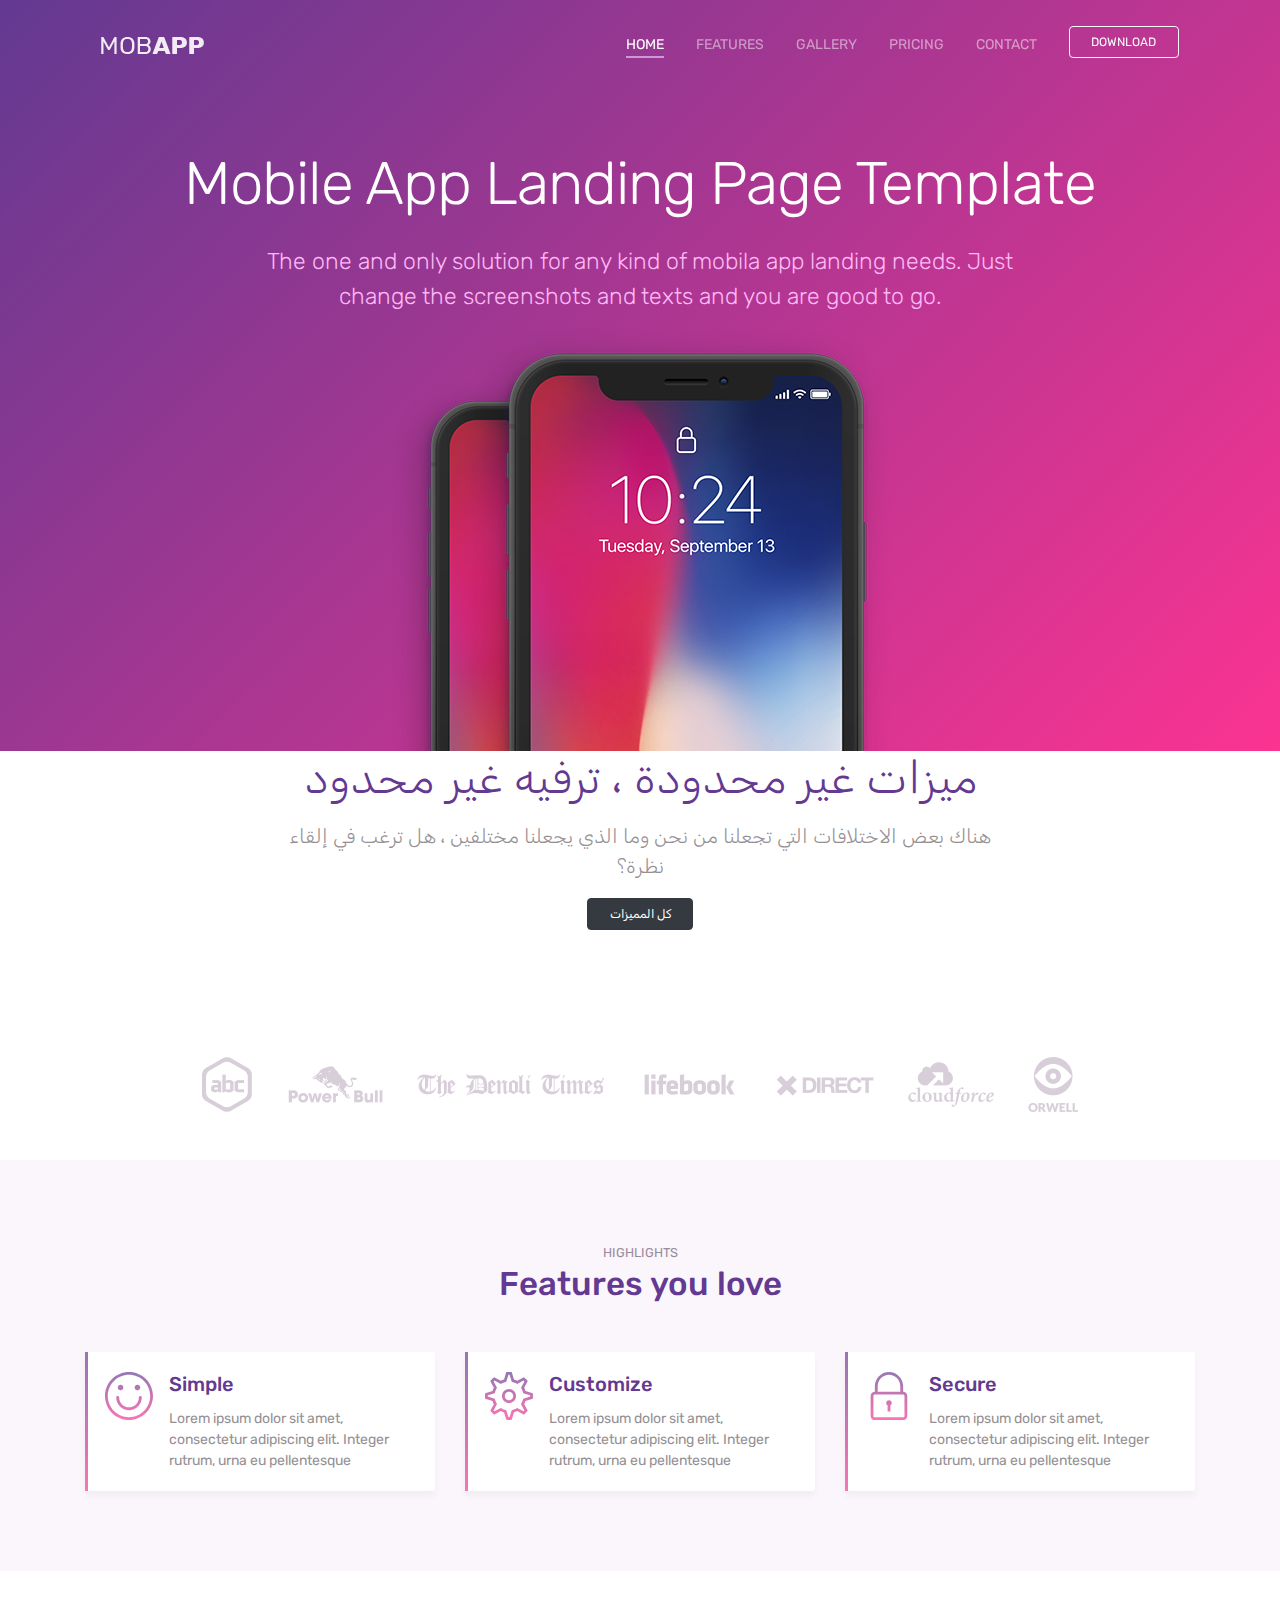
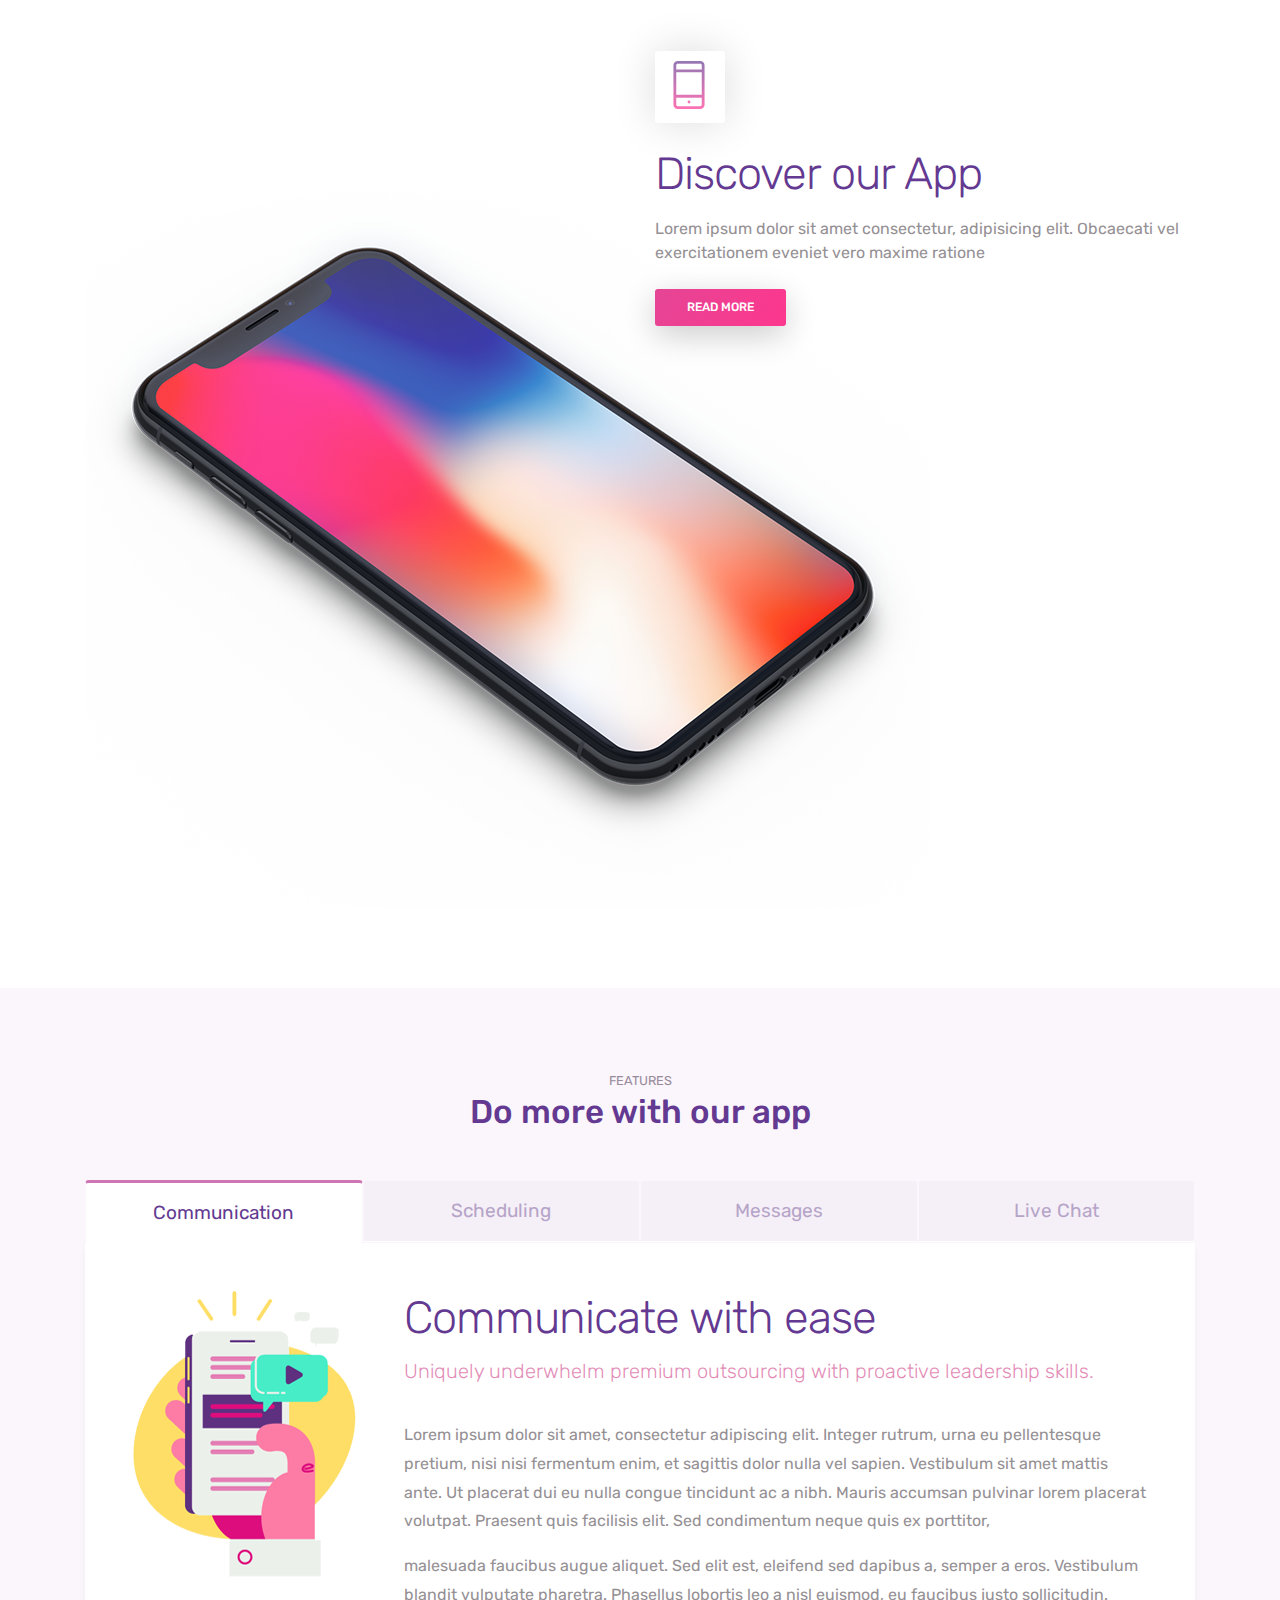
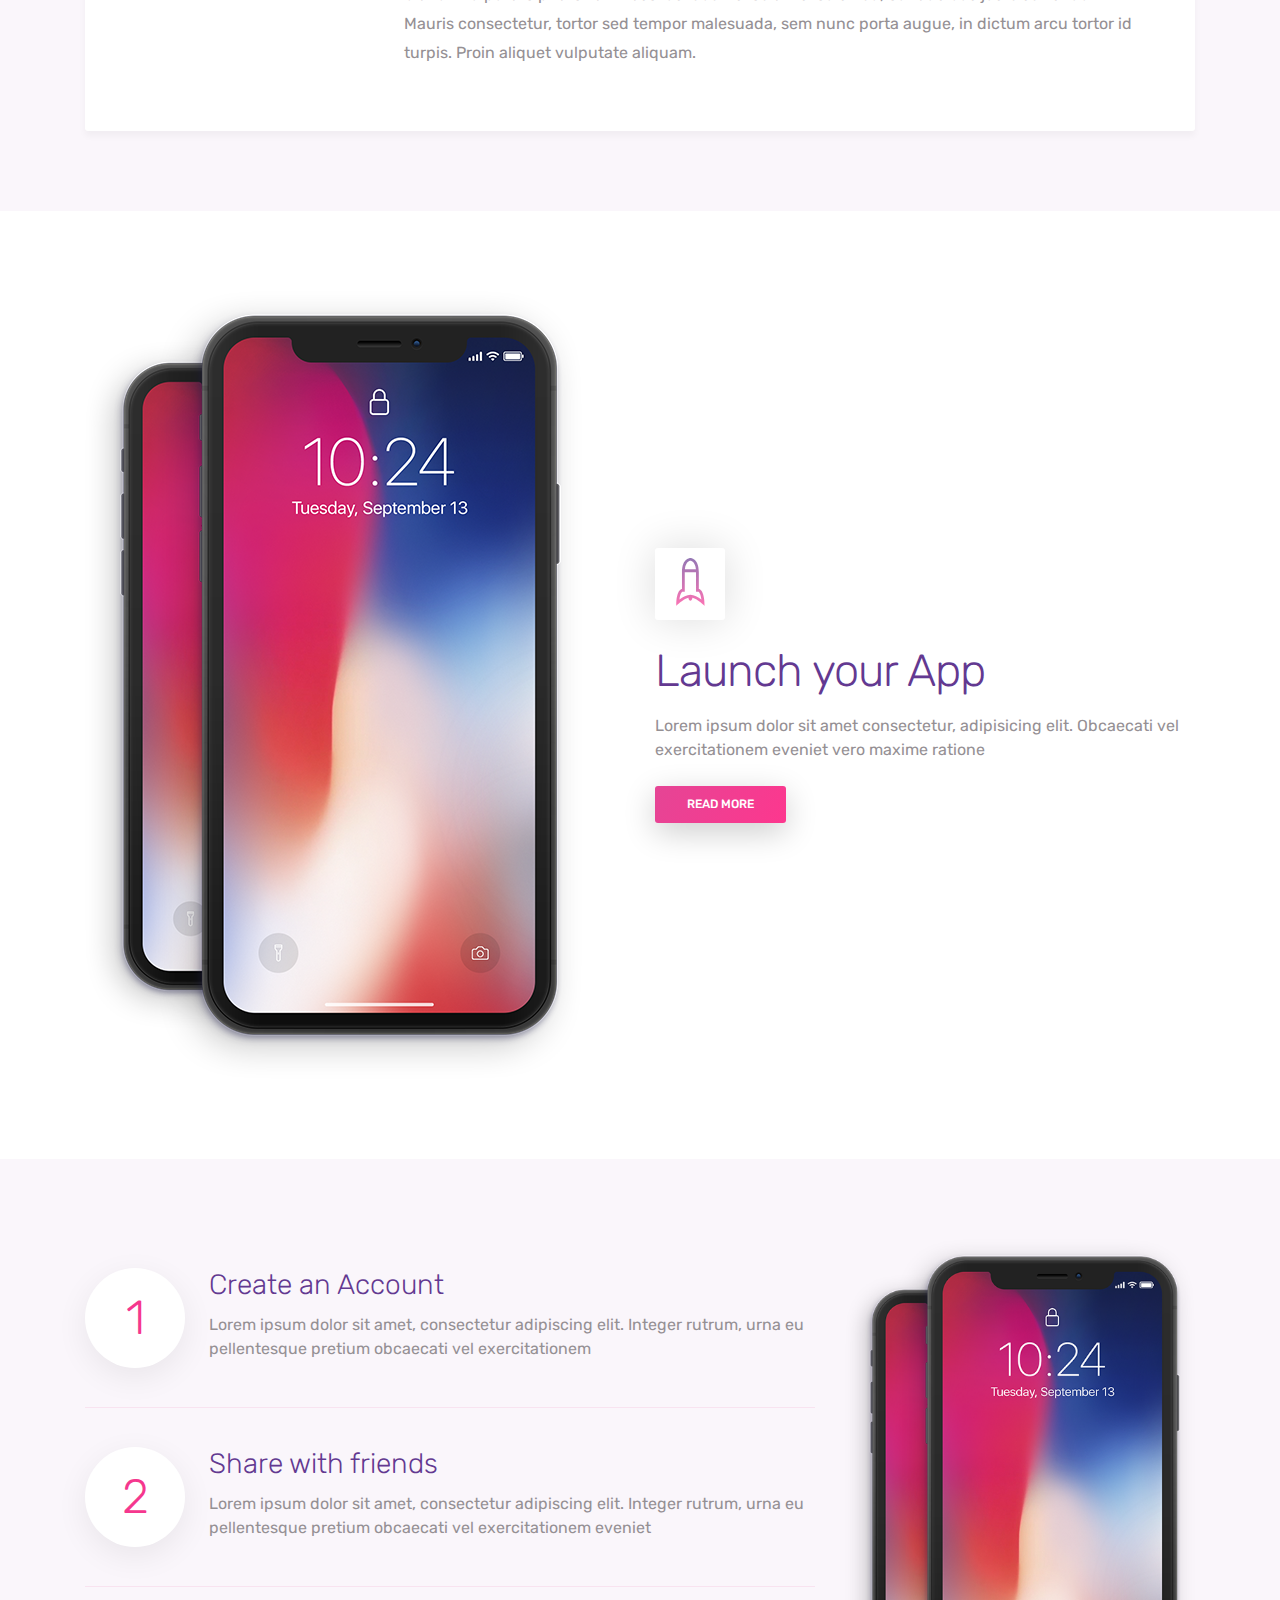
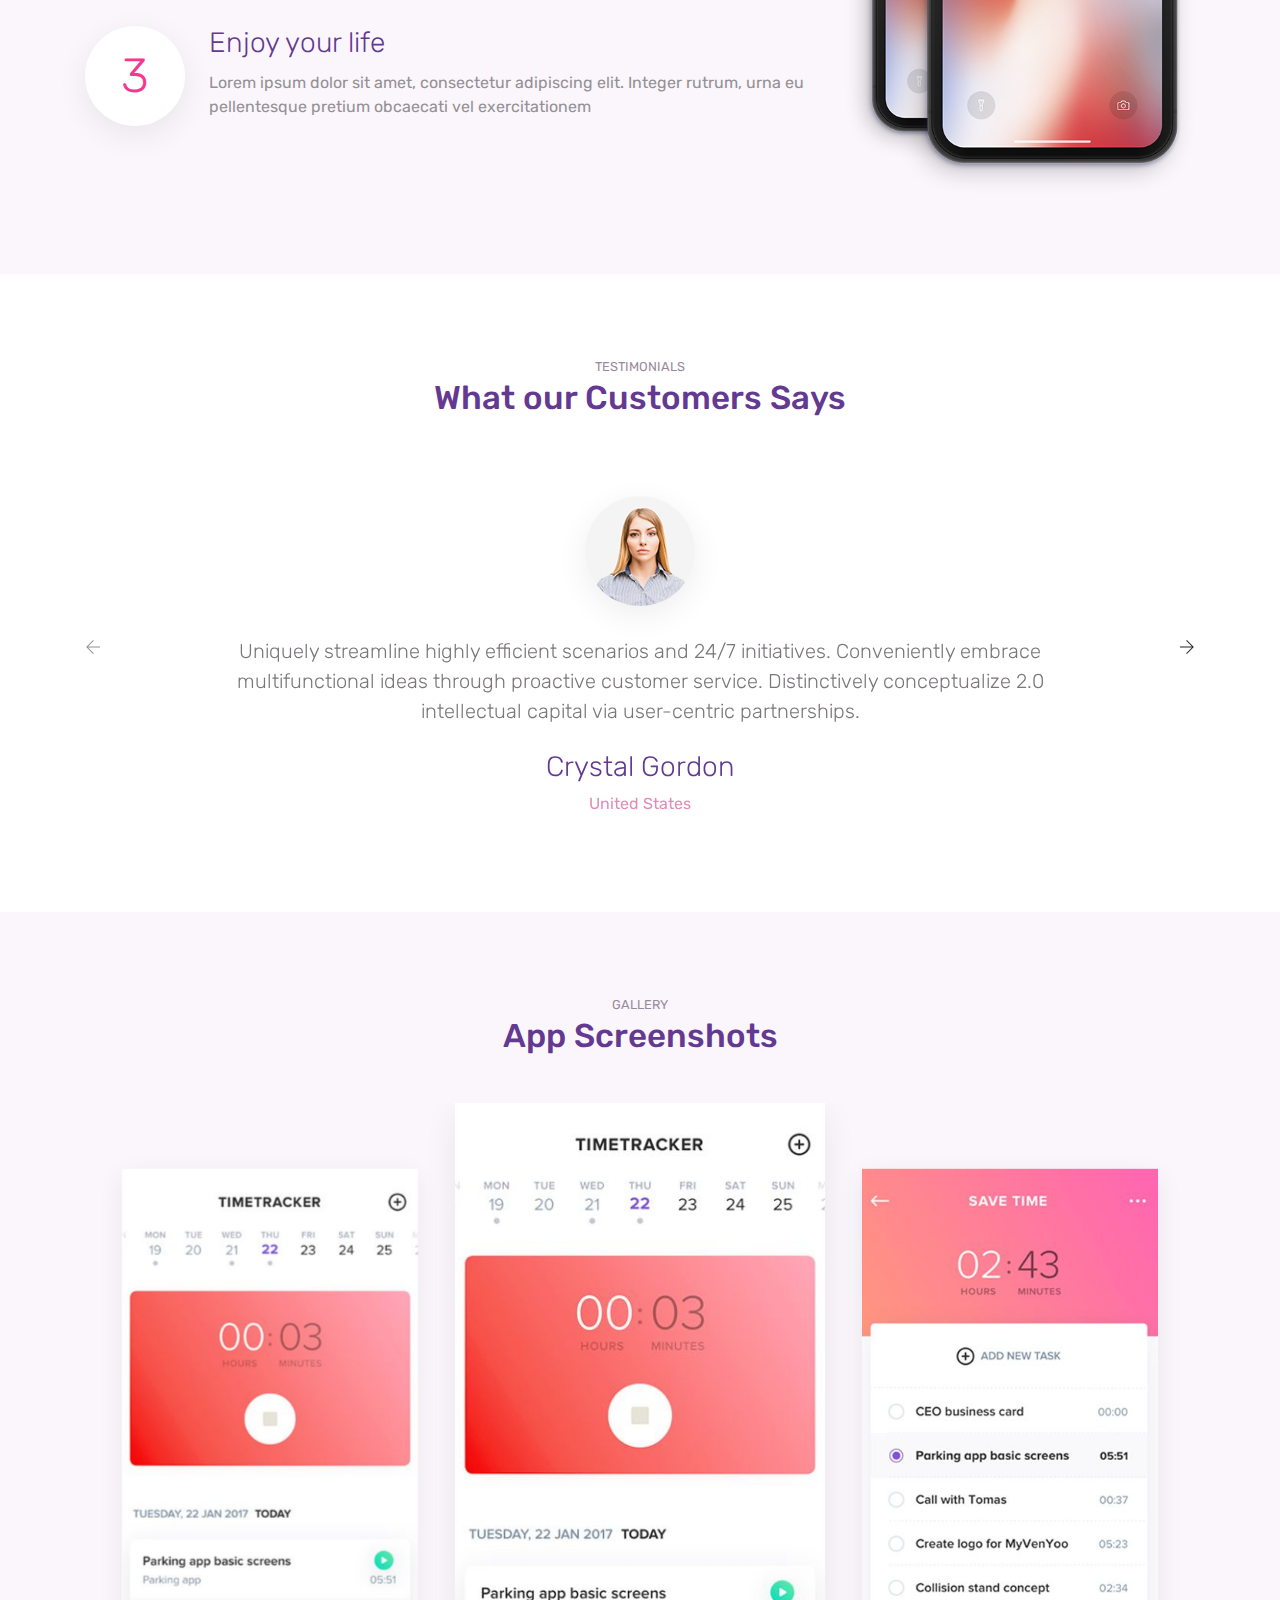
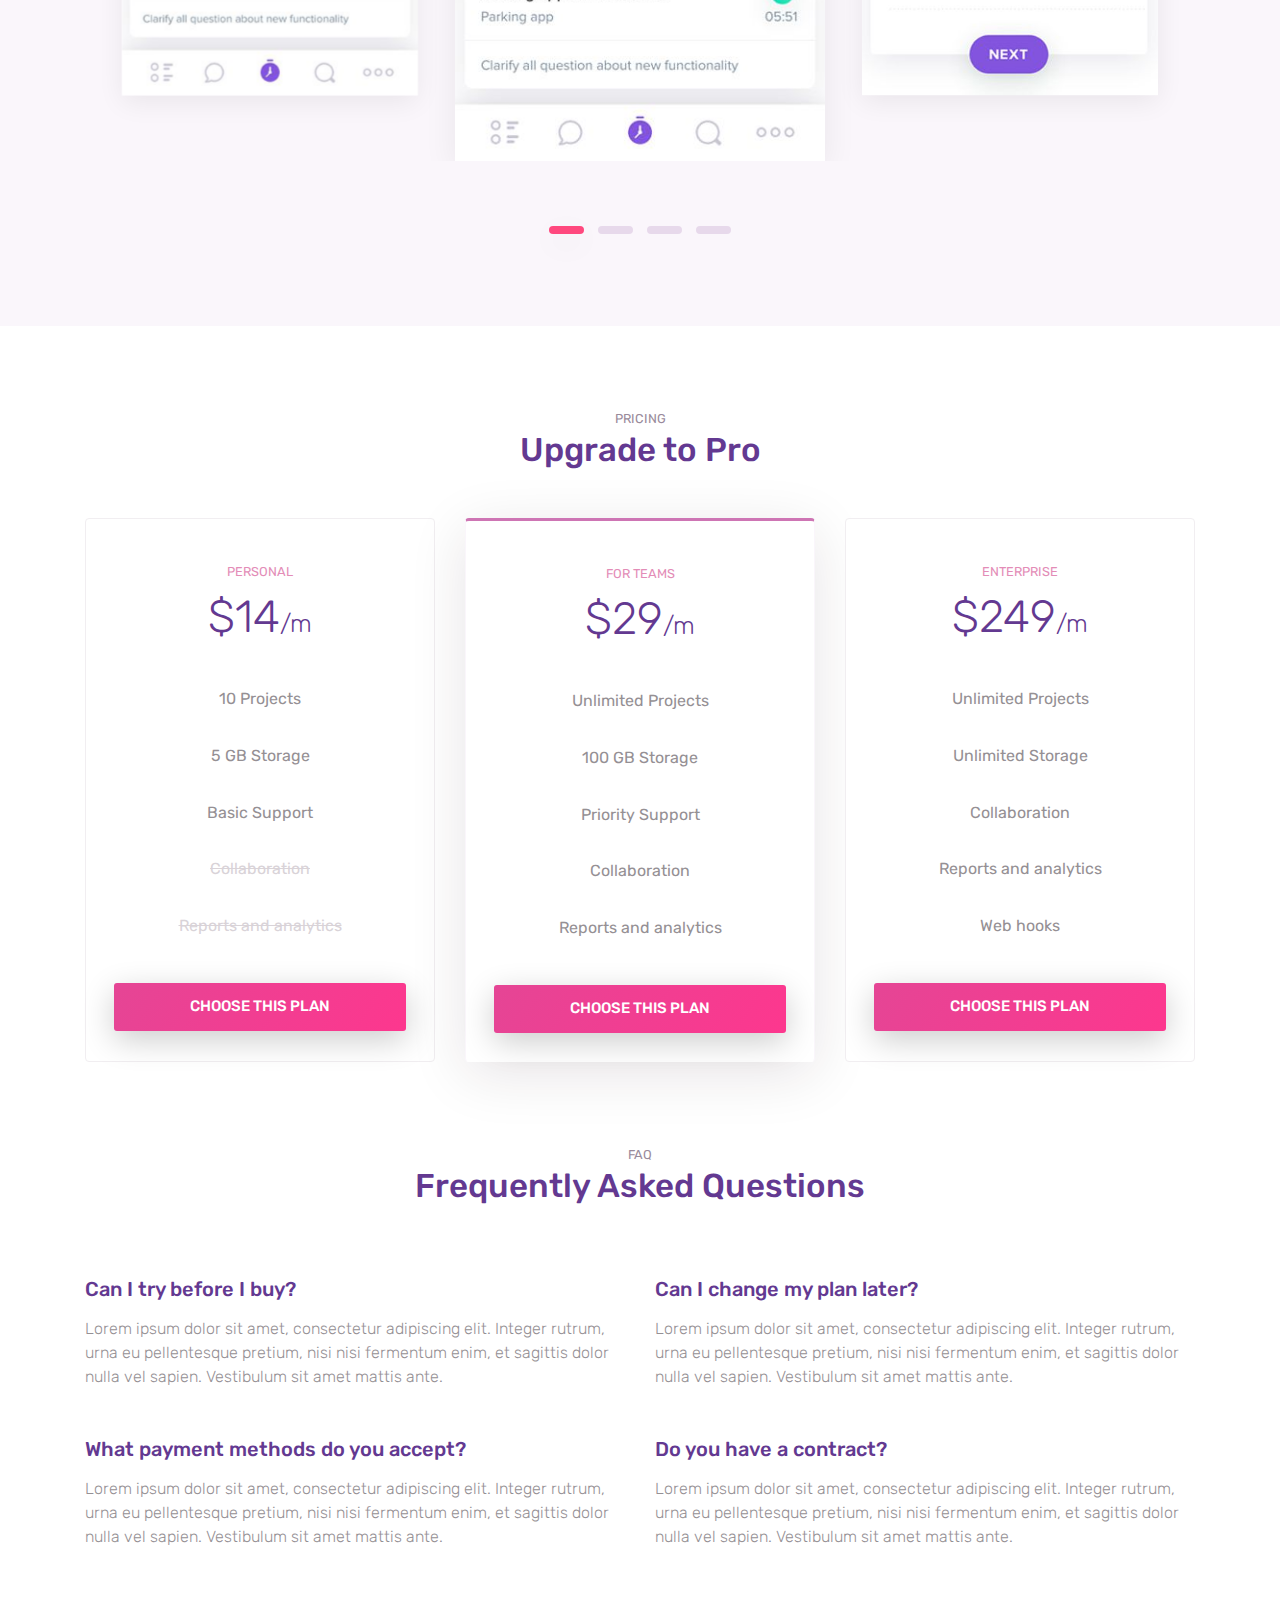
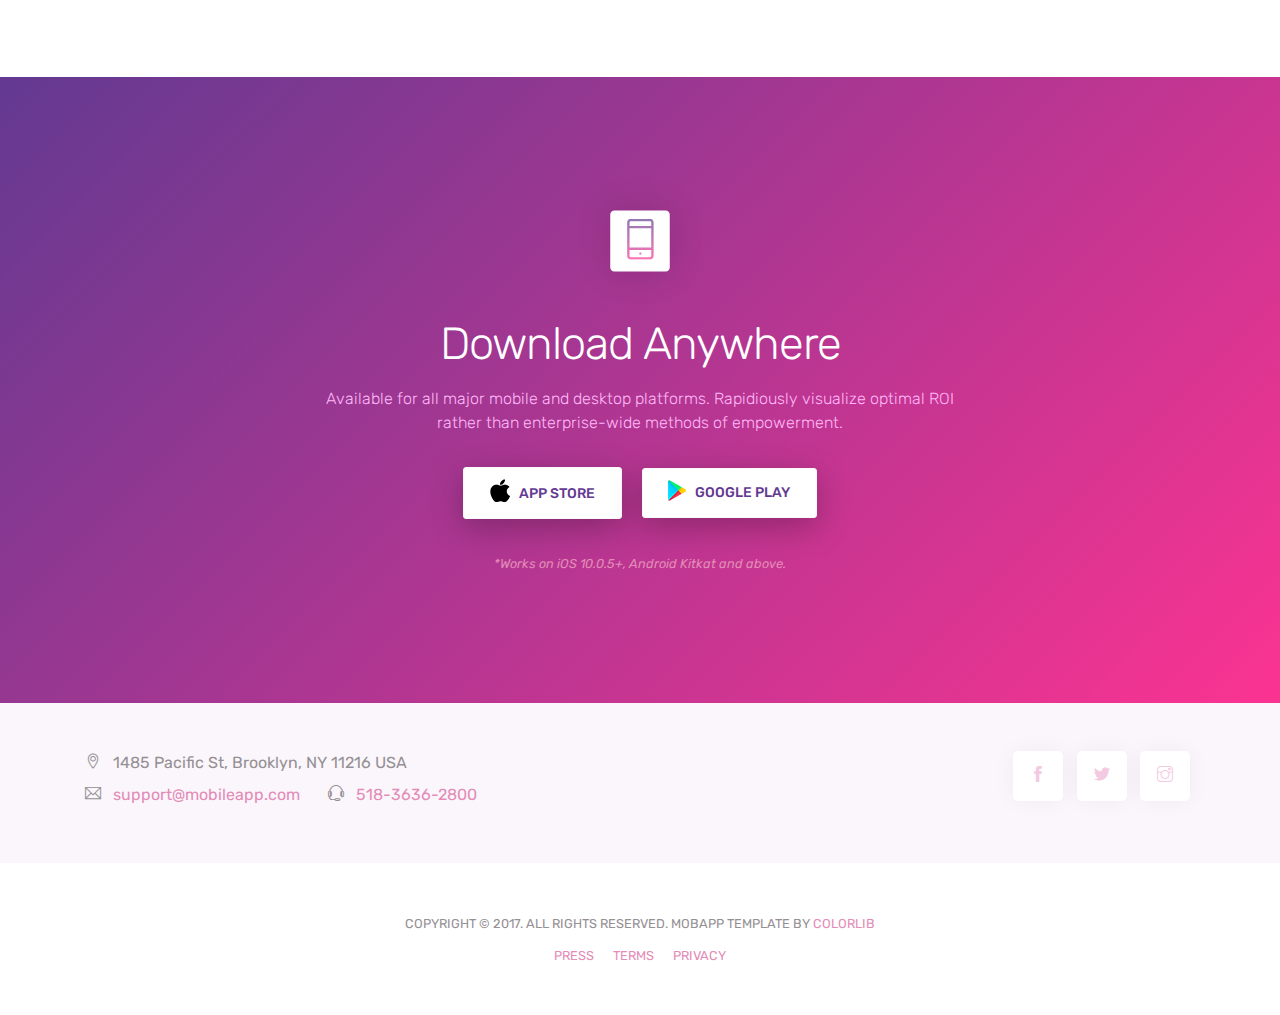
==== index.html @ 87c14230 "bnn" ====
<!doctype html>
<html lang="en">
<!--

Page    : index / feedback.html
Version : 1.0
Author  : Colorlib
URI     : https://colorlib.com

 -->

<head>
    <title>feedback.html</title>
    <!-- Required meta tags -->
    <meta charset="utf-8">
    <meta name="viewport" content="width=device-width, initial-scale=1, shrink-to-fit=no">
    <meta name="description" content="Mobland - Mobile App Landing Page Template">
    <meta name="keywords" content="HTML5, bootstrap, mobile, app, landing, ios, android, responsive">

    <!-- Font -->
    <link rel="dns-prefetch" href="//fonts.googleapis.com">
    <link href="https://fonts.googleapis.com/css?family=Rubik:300,400,500" rel="stylesheet">

    <!-- Bootstrap CSS -->
    <link rel="stylesheet" href="css/bootstrap.min.css">
    <!-- Themify Icons -->
    <link rel="stylesheet" href="css/themify-icons.css">
    <!-- Owl carousel -->
    <link rel="stylesheet" href="css/owl.carousel.min.css">
    <!-- Main css -->
    <link href="css/style.css" rel="stylesheet">
</head>

<body data-spy="scroll" data-target="#navbar" data-offset="30">

    <!-- Nav Menu -->

    <div class="nav-menu fixed-top">
        <div class="container">
            <div class="row">
                <div class="col-md-12">
                    <nav class="navbar navbar-dark navbar-expand-lg">
                        <a class="navbar-brand" href="index.html"><img src="images/logo.png" class="img-fluid" alt="logo"></a> <button class="navbar-toggler" type="button" data-toggle="collapse" data-target="#navbar" aria-controls="navbar" aria-expanded="false" aria-label="Toggle navigation"> <span class="navbar-toggler-icon"></span> </button>
                        <div class="collapse navbar-collapse" id="navbar">
                            <ul class="navbar-nav ml-auto">
                                <li class="nav-item"> <a class="nav-link active" href="#home">HOME <span class="sr-only">(current)</span></a> </li>
                                <li class="nav-item"> <a class="nav-link" href="#features">FEATURES</a> </li>
                                <li class="nav-item"> <a class="nav-link" href="#gallery">GALLERY</a> </li>
                                <li class="nav-item"> <a class="nav-link" href="#pricing">PRICING</a> </li>
                                <li class="nav-item"> <a class="nav-link" href="#contact">CONTACT</a> </li>
                                <li class="nav-item"><a href="#" class="btn btn-outline-light my-3 my-sm-0 ml-lg-3">Download</a></li>
                            </ul>
                        </div>
                    </nav>
                </div>
            </div>
        </div>
    </div>


    <header class="bg-gradient" id="home">
        <div class="container mt-5">
            <h1>Mobile App Landing Page Template</h1>
            <p class="tagline">The one and only solution for any kind of mobila app landing needs. Just change the screenshots and texts and you are good to go. </p>
        </div>
        <div class="img-holder mt-3"><img src="images/iphonex.png" alt="phone" class="img-fluid"></div>
    </header>
<section class="lead mb-5" id='features'>
<div class="container">
<div class="row justify-content-center">
<div class="col-md-12 col-lg-8">
<div class="section-title text-center">
<h2>ميزات غير محدودة ، ترفيه غير محدود</h2>
<p>هناك بعض الاختلافات التي تجعلنا من نحن وما الذي يجعلنا مختلفين ، هل ترغب في إلقاء نظرة؟</p>
<a href="ozellikler/indexx.html" class="btn btn-dark btn-xl js-scroll-trigger">كل المميزات</a><br><br>
</div>
</div>
</div>
<div class="row justify-content-center">
<div class="col-xl-10 col-lg-12">
<div class="feature-carousel owl-carousel">
<div class="single-feature-inner text-center">
<div class="feature-icon"><img src="aero-indir/aero_dosyalar/img/icons/project-management.svg" class="svg" alt=""></div>
<h5>سرعة</h5>
<p>يوفر وات نيمو مستوى عالٍ من الأداء منذ البداية الأولى.</p>
</div>
<div class="single-feature-inner text-center">
<div class="feature-icon"><img src="aero-indir/aero_dosyalar/img/icons/solution.svg" class="svg" alt=""></div>
<h5>التصميم</h5>
<p>يحتوي وات نيمو على تصميم مادي وعشرات من الثيمات المدهشة والتصاميم الإبداعية وأنماط الرموز التعبيرية المختلفة وأسلوب الفقاعة وأسلوب التجزئة وتغير الخطوط .</p>
</div>
<div class="single-feature-inner text-center">
<div class="feature-icon"><img src="aero-indir/aero_dosyalar/img/icons/planning.svg" class="svg" alt=""></div>
<h5>الخصوصية</h5>
<p>وات نيمو لا تخزن أي بيانات شخصية على الخادم الخاص بنا. محمية البيانات الخاصة بك دائما تحت الأمن واتساب .</p>
</div>
<div class="single-feature-inner text-center">
<div class="feature-icon"><img src="aero-indir/aero_dosyalar/img/icons/goal.svg" class="svg" alt=""></div>
 <h5>المساعدة</h5>
<p>في وات نيمو تتوفر حسابات خاصة بنا للتواصل معنا للحصول على مساعدة عن حدوث اي خلل يحصل لك</p>
</div>
</div>
</div>
</div>
</div>
</section>
    <div class="client-logos my-5">
        <div class="container text-center">
            <img src="images/client-logos.png" alt="client logos" class="img-fluid">
        </div>
    </div>

    <div class="section light-bg" id="features">


        <div class="container">

            <div class="section-title">
                <small>HIGHLIGHTS</small>
                <h3>Features you love</h3>
            </div>


            <div class="row">
                <div class="col-12 col-lg-4">
                    <div class="card features">
                        <div class="card-body">
                            <div class="media">
                                <span class="ti-face-smile gradient-fill ti-3x mr-3"></span>
                                <div class="media-body">
                                    <h4 class="card-title">Simple</h4>
                                    <p class="card-text">Lorem ipsum dolor sit amet, consectetur adipiscing elit. Integer rutrum, urna eu pellentesque </p>
                                </div>
                            </div>
                        </div>
                    </div>
                </div>
                <div class="col-12 col-lg-4">
                    <div class="card features">
                        <div class="card-body">
                            <div class="media">
                                <span class="ti-settings gradient-fill ti-3x mr-3"></span>
                                <div class="media-body">
                                    <h4 class="card-title">Customize</h4>
                                    <p class="card-text">Lorem ipsum dolor sit amet, consectetur adipiscing elit. Integer rutrum, urna eu pellentesque </p>
                                </div>
                            </div>
                        </div>
                    </div>
                </div>
                <div class="col-12 col-lg-4">
                    <div class="card features">
                        <div class="card-body">
                            <div class="media">
                                <span class="ti-lock gradient-fill ti-3x mr-3"></span>
                                <div class="media-body">
                                    <h4 class="card-title">Secure</h4>
                                    <p class="card-text">Lorem ipsum dolor sit amet, consectetur adipiscing elit. Integer rutrum, urna eu pellentesque </p>
                                </div>
                            </div>
                        </div>
                    </div>
                </div>
            </div>

        </div>



    </div>
    <!-- // end .section -->
    <div class="section">

        <div class="container">
            <div class="row">
                <div class="col-lg-6 offset-lg-6">
                    <div class="box-icon"><span class="ti-mobile gradient-fill ti-3x"></span></div>
                    <h2>Discover our App</h2>
                    <p class="mb-4">Lorem ipsum dolor sit amet consectetur, adipisicing elit. Obcaecati vel exercitationem eveniet vero maxime ratione </p>
                    <a href="#" class="btn btn-primary">Read more</a>
                </div>
            </div>
            <div class="perspective-phone">
                <img src="images/perspective.png" alt="perspective phone" class="img-fluid">
            </div>
        </div>

    </div>
    <!-- // end .section -->


    <div class="section light-bg">
        <div class="container">
            <div class="section-title">
                <small>FEATURES</small>
                <h3>Do more with our app</h3>
            </div>

            <ul class="nav nav-tabs nav-justified" role="tablist">
                <li class="nav-item">
                    <a class="nav-link active" data-toggle="tab" href="#communication">Communication</a>
                </li>
                <li class="nav-item">
                    <a class="nav-link" data-toggle="tab" href="#schedule">Scheduling</a>
                </li>
                <li class="nav-item">
                    <a class="nav-link" data-toggle="tab" href="#messages">Messages</a>
                </li>
                <li class="nav-item">
                    <a class="nav-link" data-toggle="tab" href="#livechat">Live Chat</a>
                </li>
            </ul>
            <div class="tab-content">
                <div class="tab-pane fade show active" id="communication">
                    <div class="d-flex flex-column flex-lg-row">
                        <img src="images/graphic.png" alt="graphic" class="img-fluid rounded align-self-start mr-lg-5 mb-5 mb-lg-0">
                        <div>

                            <h2>Communicate with ease</h2>
                            <p class="lead">Uniquely underwhelm premium outsourcing with proactive leadership skills. </p>
                            <p>Lorem ipsum dolor sit amet, consectetur adipiscing elit. Integer rutrum, urna eu pellentesque pretium, nisi nisi fermentum enim, et sagittis dolor nulla vel sapien. Vestibulum sit amet mattis ante. Ut placerat dui eu nulla
                                congue tincidunt ac a nibh. Mauris accumsan pulvinar lorem placerat volutpat. Praesent quis facilisis elit. Sed condimentum neque quis ex porttitor,
                            </p>
                            <p> malesuada faucibus augue aliquet. Sed elit est, eleifend sed dapibus a, semper a eros. Vestibulum blandit vulputate pharetra. Phasellus lobortis leo a nisl euismod, eu faucibus justo sollicitudin. Mauris consectetur, tortor
                                sed tempor malesuada, sem nunc porta augue, in dictum arcu tortor id turpis. Proin aliquet vulputate aliquam.
                            </p>
                        </div>
                    </div>
                </div>
                <div class="tab-pane fade" id="schedule">
                    <div class="d-flex flex-column flex-lg-row">
                        <div>
                            <h2>Scheduling when you want</h2>
                            <p class="lead">Uniquely underwhelm premium outsourcing with proactive leadership skills. </p>
                            <p>Lorem ipsum dolor sit amet, consectetur adipiscing elit. Integer rutrum, urna eu pellentesque pretium, nisi nisi fermentum enim, et sagittis dolor nulla vel sapien. Vestibulum sit amet mattis ante. Ut placerat dui eu nulla
                                congue tincidunt ac a nibh. Mauris accumsan pulvinar lorem placerat volutpat. Praesent quis facilisis elit. Sed condimentum neque quis ex porttitor,
                            </p>
                            <p> malesuada faucibus augue aliquet. Sed elit est, eleifend sed dapibus a, semper a eros. Vestibulum blandit vulputate pharetra. Phasellus lobortis leo a nisl euismod, eu faucibus justo sollicitudin. Mauris consectetur, tortor
                                sed tempor malesuada, sem nunc porta augue, in dictum arcu tortor id turpis. Proin aliquet vulputate aliquam.
                            </p>
                        </div>
                        <img src="images/graphic.png" alt="graphic" class="img-fluid rounded align-self-start mr-lg-5 mb-5 mb-lg-0">
                    </div>
                </div>
                <div class="tab-pane fade" id="messages">
                    <div class="d-flex flex-column flex-lg-row">
                        <img src="images/graphic.png" alt="graphic" class="img-fluid rounded align-self-start mr-lg-5 mb-5 mb-lg-0">
                        <div>
                            <h2>Realtime Messaging service</h2>
                            <p class="lead">Uniquely underwhelm premium outsourcing with proactive leadership skills. </p>
                            <p>Lorem ipsum dolor sit amet, consectetur adipiscing elit. Integer rutrum, urna eu pellentesque pretium, nisi nisi fermentum enim, et sagittis dolor nulla vel sapien. Vestibulum sit amet mattis ante. Ut placerat dui eu nulla
                                congue tincidunt ac a nibh. Mauris accumsan pulvinar lorem placerat volutpat. Praesent quis facilisis elit. Sed condimentum neque quis ex porttitor,
                            </p>
                            <p> malesuada faucibus augue aliquet. Sed elit est, eleifend sed dapibus a, semper a eros. Vestibulum blandit vulputate pharetra. Phasellus lobortis leo a nisl euismod, eu faucibus justo sollicitudin. Mauris consectetur, tortor
                                sed tempor malesuada, sem nunc porta augue, in dictum arcu tortor id turpis. Proin aliquet vulputate aliquam.
                            </p>
                        </div>
                    </div>
                </div>
                <div class="tab-pane fade" id="livechat">
                    <div class="d-flex flex-column flex-lg-row">
                        <div>
                            <h2>Live chat when you needed</h2>
                            <p class="lead">Uniquely underwhelm premium outsourcing with proactive leadership skills. </p>
                            <p>Lorem ipsum dolor sit amet, consectetur adipiscing elit. Integer rutrum, urna eu pellentesque pretium, nisi nisi fermentum enim, et sagittis dolor nulla vel sapien. Vestibulum sit amet mattis ante. Ut placerat dui eu nulla
                                congue tincidunt ac a nibh. Mauris accumsan pulvinar lorem placerat volutpat. Praesent quis facilisis elit. Sed condimentum neque quis ex porttitor,
                            </p>
                            <p> malesuada faucibus augue aliquet. Sed elit est, eleifend sed dapibus a, semper a eros. Vestibulum blandit vulputate pharetra. Phasellus lobortis leo a nisl euismod, eu faucibus justo sollicitudin. Mauris consectetur, tortor
                                sed tempor malesuada, sem nunc porta augue, in dictum arcu tortor id turpis. Proin aliquet vulputate aliquam.
                            </p>
                        </div>
                        <img src="images/graphic.png" alt="graphic" class="img-fluid rounded align-self-start mr-lg-5 mb-5 mb-lg-0">
                    </div>
                </div>
            </div>


        </div>
    </div>
    <!-- // end .section -->

    <div class="section">

        <div class="container">
            <div class="row">
                <div class="col-md-6">
                    <img src="images/dualphone.png" alt="dual phone" class="img-fluid">
                </div>
                <div class="col-md-6 d-flex align-items-center">
                    <div>
                        <div class="box-icon"><span class="ti-rocket gradient-fill ti-3x"></span></div>
                        <h2>Launch your App</h2>
                        <p class="mb-4">Lorem ipsum dolor sit amet consectetur, adipisicing elit. Obcaecati vel exercitationem eveniet vero maxime ratione </p>
                        <a href="#" class="btn btn-primary">Read more</a></div>
                </div>
            </div>

        </div>

    </div>
    <!-- // end .section -->


    <div class="section light-bg">

        <div class="container">
            <div class="row">
                <div class="col-md-8 d-flex align-items-center">
                    <ul class="list-unstyled ui-steps">
                        <li class="media">
                            <div class="circle-icon mr-4">1</div>
                            <div class="media-body">
                                <h5>Create an Account</h5>
                                <p>Lorem ipsum dolor sit amet, consectetur adipiscing elit. Integer rutrum, urna eu pellentesque pretium obcaecati vel exercitationem </p>
                            </div>
                        </li>
                        <li class="media my-4">
                            <div class="circle-icon mr-4">2</div>
                            <div class="media-body">
                                <h5>Share with friends</h5>
                                <p>Lorem ipsum dolor sit amet, consectetur adipiscing elit. Integer rutrum, urna eu pellentesque pretium obcaecati vel exercitationem eveniet</p>
                            </div>
                        </li>
                        <li class="media">
                            <div class="circle-icon mr-4">3</div>
                            <div class="media-body">
                                <h5>Enjoy your life</h5>
                                <p>Lorem ipsum dolor sit amet, consectetur adipiscing elit. Integer rutrum, urna eu pellentesque pretium obcaecati vel exercitationem </p>
                            </div>
                        </li>
                    </ul>
                </div>
                <div class="col-md-4">
                    <img src="images/iphonex.png" alt="iphone" class="img-fluid">
                </div>

            </div>

        </div>

    </div>
    <!-- // end .section -->


    <div class="section">
        <div class="container">
            <div class="section-title">
                <small>TESTIMONIALS</small>
                <h3>What our Customers Says</h3>
            </div>

            <div class="testimonials owl-carousel">
                <div class="testimonials-single">
                    <img src="images/client.png" alt="client" class="client-img">
                    <blockquote class="blockquote">Uniquely streamline highly efficient scenarios and 24/7 initiatives. Conveniently embrace multifunctional ideas through proactive customer service. Distinctively conceptualize 2.0 intellectual capital via user-centric partnerships.</blockquote>
                    <h5 class="mt-4 mb-2">Crystal Gordon</h5>
                    <p class="text-primary">United States</p>
                </div>
                <div class="testimonials-single">
                    <img src="images/client.png" alt="client" class="client-img">
                    <blockquote class="blockquote">Uniquely streamline highly efficient scenarios and 24/7 initiatives. Conveniently embrace multifunctional ideas through proactive customer service. Distinctively conceptualize 2.0 intellectual capital via user-centric partnerships.</blockquote>
                    <h5 class="mt-4 mb-2">Crystal Gordon</h5>
                    <p class="text-primary">United States</p>
                </div>
                <div class="testimonials-single">
                    <img src="images/client.png" alt="client" class="client-img">
                    <blockquote class="blockquote">Uniquely streamline highly efficient scenarios and 24/7 initiatives. Conveniently embrace multifunctional ideas through proactive customer service. Distinctively conceptualize 2.0 intellectual capital via user-centric partnerships.</blockquote>
                    <h5 class="mt-4 mb-2">Crystal Gordon</h5>
                    <p class="text-primary">United States</p>
                </div>
            </div>

        </div>

    </div>
    <!-- // end .section -->


    <div class="section light-bg" id="gallery">
        <div class="container">
            <div class="section-title">
                <small>GALLERY</small>
                <h3>App Screenshots</h3>
            </div>

            <div class="img-gallery owl-carousel owl-theme">
                <img src="images/screen1.jpg" alt="image">
                <img src="images/screen2.jpg" alt="image">
                <img src="images/screen3.jpg" alt="image">
                <img src="images/screen1.jpg" alt="image">
            </div>

        </div>

    </div>
    <!-- // end .section -->





    <div class="section" id="pricing">
        <div class="container">
            <div class="section-title">
                <small>PRICING</small>
                <h3>Upgrade to Pro</h3>
            </div>

            <div class="card-deck">
                <div class="card pricing">
                    <div class="card-head">
                        <small class="text-primary">PERSONAL</small>
                        <span class="price">$14<sub>/m</sub></span>
                    </div>
                    <ul class="list-group list-group-flush">
                        <div class="list-group-item">10 Projects</div>
                        <div class="list-group-item">5 GB Storage</div>
                        <div class="list-group-item">Basic Support</div>
                        <div class="list-group-item"><del>Collaboration</del></div>
                        <div class="list-group-item"><del>Reports and analytics</del></div>
                    </ul>
                    <div class="card-body">
                        <a href="#" class="btn btn-primary btn-lg btn-block">Choose this Plan</a>
                    </div>
                </div>
                <div class="card pricing popular">
                    <div class="card-head">
                        <small class="text-primary">FOR TEAMS</small>
                        <span class="price">$29<sub>/m</sub></span>
                    </div>
                    <ul class="list-group list-group-flush">
                        <div class="list-group-item">Unlimited Projects</div>
                        <div class="list-group-item">100 GB Storage</div>
                        <div class="list-group-item">Priority Support</div>
                        <div class="list-group-item">Collaboration</div>
                        <div class="list-group-item">Reports and analytics</div>
                    </ul>
                    <div class="card-body">
                        <a href="#" class="btn btn-primary btn-lg btn-block">Choose this Plan</a>
                    </div>
                </div>
                <div class="card pricing">
                    <div class="card-head">
                        <small class="text-primary">ENTERPRISE</small>
                        <span class="price">$249<sub>/m</sub></span>
                    </div>
                    <ul class="list-group list-group-flush">
                        <div class="list-group-item">Unlimited Projects</div>
                        <div class="list-group-item">Unlimited Storage</div>
                        <div class="list-group-item">Collaboration</div>
                        <div class="list-group-item">Reports and analytics</div>
                        <div class="list-group-item">Web hooks</div>
                    </ul>
                    <div class="card-body">
                        <a href="#" class="btn btn-primary btn-lg btn-block">Choose this Plan</a>
                    </div>
                </div>
            </div>
            <!-- // end .pricing -->


        </div>

    </div>
    <!-- // end .section -->


    <div class="section pt-0">
        <div class="container">
            <div class="section-title">
                <small>FAQ</small>
                <h3>Frequently Asked Questions</h3>
            </div>

            <div class="row pt-4">
                <div class="col-md-6">
                    <h4 class="mb-3">Can I try before I buy?</h4>
                    <p class="light-font mb-5">Lorem ipsum dolor sit amet, consectetur adipiscing elit. Integer rutrum, urna eu pellentesque pretium, nisi nisi fermentum enim, et sagittis dolor nulla vel sapien. Vestibulum sit amet mattis ante. </p>
                    <h4 class="mb-3">What payment methods do you accept?</h4>
                    <p class="light-font mb-5">Lorem ipsum dolor sit amet, consectetur adipiscing elit. Integer rutrum, urna eu pellentesque pretium, nisi nisi fermentum enim, et sagittis dolor nulla vel sapien. Vestibulum sit amet mattis ante. </p>

                </div>
                <div class="col-md-6">
                    <h4 class="mb-3">Can I change my plan later?</h4>
                    <p class="light-font mb-5">Lorem ipsum dolor sit amet, consectetur adipiscing elit. Integer rutrum, urna eu pellentesque pretium, nisi nisi fermentum enim, et sagittis dolor nulla vel sapien. Vestibulum sit amet mattis ante. </p>
                    <h4 class="mb-3">Do you have a contract?</h4>
                    <p class="light-font mb-5">Lorem ipsum dolor sit amet, consectetur adipiscing elit. Integer rutrum, urna eu pellentesque pretium, nisi nisi fermentum enim, et sagittis dolor nulla vel sapien. Vestibulum sit amet mattis ante. </p>

                </div>
            </div>
        </div>

    </div>
    <!-- // end .section -->



    <div class="section bg-gradient">
        <div class="container">
            <div class="call-to-action">

                <div class="box-icon"><span class="ti-mobile gradient-fill ti-3x"></span></div>
                <h2>Download Anywhere</h2>
                <p class="tagline">Available for all major mobile and desktop platforms. Rapidiously visualize optimal ROI rather than enterprise-wide methods of empowerment. </p>
                <div class="my-4">

                    <a href="#" class="btn btn-light"><img src="images/appleicon.png" alt="icon"> App Store</a>
                    <a href="#" class="btn btn-light"><img src="images/playicon.png" alt="icon"> Google play</a>
                </div>
                <p class="text-primary"><small><i>*Works on iOS 10.0.5+, Android Kitkat and above. </i></small></p>
            </div>
        </div>

    </div>
    <!-- // end .section -->

    <div class="light-bg py-5" id="contact">
        <div class="container">
            <div class="row">
                <div class="col-lg-6 text-center text-lg-left">
                    <p class="mb-2"> <span class="ti-location-pin mr-2"></span> 1485 Pacific St, Brooklyn, NY 11216 USA</p>
                    <div class=" d-block d-sm-inline-block">
                        <p class="mb-2">
                            <span class="ti-email mr-2"></span> <a class="mr-4" href="mailto:support@mobileapp.com">support@mobileapp.com</a>
                        </p>
                    </div>
                    <div class="d-block d-sm-inline-block">
                        <p class="mb-0">
                            <span class="ti-headphone-alt mr-2"></span> <a href="tel:51836362800">518-3636-2800</a>
                        </p>
                    </div>

                </div>
                <div class="col-lg-6">
                    <div class="social-icons">
                        <a href="#"><span class="ti-facebook"></span></a>
                        <a href="#"><span class="ti-twitter-alt"></span></a>
                        <a href="#"><span class="ti-instagram"></span></a>
                    </div>
                </div>
            </div>

        </div>

    </div>
    <!-- // end .section -->
    <footer class="my-5 text-center">
        <!-- Copyright removal is not prohibited! -->
        <p class="mb-2"><small>COPYRIGHT © 2017. ALL RIGHTS RESERVED. MOBAPP TEMPLATE BY <a href="https://colorlib.com">COLORLIB</a></small></p>

        <small>
            <a href="#" class="m-2">PRESS</a>
            <a href="#" class="m-2">TERMS</a>
            <a href="#" class="m-2">PRIVACY</a>
        </small>
    </footer>

    <!-- jQuery and Bootstrap -->
    <script src="js/jquery-3.2.1.min.js"></script>
    <script src="js/bootstrap.bundle.min.js"></script>
    <!-- Plugins JS -->
    <script src="js/owl.carousel.min.js"></script>
    <!-- Custom JS -->
    <script src="js/script.js"></script>

</body>

</html>
---- css/themify-icons.css ----
@font-face {
    font-family: 'themify';
    src: url('../fonts/themify.eot?-fvbane');
    src: url('../fonts/themify.eot?#iefix-fvbane') format('embedded-opentype'), url('../fonts/themify.woff?-fvbane') format('woff'), url('../fonts/themify.ttf?-fvbane') format('truetype'), url('../fonts/themify.svg?-fvbane#themify') format('svg');
    font-weight: normal;
    font-style: normal;
}

[class^="ti-"],
[class*=" ti-"] {
    font-family: 'themify';
    speak: none;
    font-style: normal;
    font-weight: normal;
    font-variant: normal;
    text-transform: none;
    line-height: 1;
    /* Better Font Rendering =========== */
    -webkit-font-smoothing: antialiased;
    -moz-osx-font-smoothing: grayscale;
}

.ti-wand:before {
    content: "\e600";
}

.ti-volume:before {
    content: "\e601";
}

.ti-user:before {
    content: "\e602";
}

.ti-unlock:before {
    content: "\e603";
}

.ti-unlink:before {
    content: "\e604";
}

.ti-trash:before {
    content: "\e605";
}

.ti-thought:before {
    content: "\e606";
}

.ti-target:before {
    content: "\e607";
}

.ti-tag:before {
    content: "\e608";
}

.ti-tablet:before {
    content: "\e609";
}

.ti-star:before {
    content: "\e60a";
}

.ti-spray:before {
    content: "\e60b";
}

.ti-signal:before {
    content: "\e60c";
}

.ti-shopping-cart:before {
    content: "\e60d";
}

.ti-shopping-cart-full:before {
    content: "\e60e";
}

.ti-settings:before {
    content: "\e60f";
}

.ti-search:before {
    content: "\e610";
}

.ti-zoom-in:before {
    content: "\e611";
}

.ti-zoom-out:before {
    content: "\e612";
}

.ti-cut:before {
    content: "\e613";
}

.ti-ruler:before {
    content: "\e614";
}

.ti-ruler-pencil:before {
    content: "\e615";
}

.ti-ruler-alt:before {
    content: "\e616";
}

.ti-bookmark:before {
    content: "\e617";
}

.ti-bookmark-alt:before {
    content: "\e618";
}

.ti-reload:before {
    content: "\e619";
}

.ti-plus:before {
    content: "\e61a";
}

.ti-pin:before {
    content: "\e61b";
}

.ti-pencil:before {
    content: "\e61c";
}

.ti-pencil-alt:before {
    content: "\e61d";
}

.ti-paint-roller:before {
    content: "\e61e";
}

.ti-paint-bucket:before {
    content: "\e61f";
}

.ti-na:before {
    content: "\e620";
}

.ti-mobile:before {
    content: "\e621";
}

.ti-minus:before {
    content: "\e622";
}

.ti-medall:before {
    content: "\e623";
}

.ti-medall-alt:before {
    content: "\e624";
}

.ti-marker:before {
    content: "\e625";
}

.ti-marker-alt:before {
    content: "\e626";
}

.ti-arrow-up:before {
    content: "\e627";
}

.ti-arrow-right:before {
    content: "\e628";
}

.ti-arrow-left:before {
    content: "\e629";
}

.ti-arrow-down:before {
    content: "\e62a";
}

.ti-lock:before {
    content: "\e62b";
}

.ti-location-arrow:before {
    content: "\e62c";
}

.ti-link:before {
    content: "\e62d";
}

.ti-layout:before {
    content: "\e62e";
}

.ti-layers:before {
    content: "\e62f";
}

.ti-layers-alt:before {
    content: "\e630";
}

.ti-key:before {
    content: "\e631";
}

.ti-import:before {
    content: "\e632";
}

.ti-image:before {
    content: "\e633";
}

.ti-heart:before {
    content: "\e634";
}

.ti-heart-broken:before {
    content: "\e635";
}

.ti-hand-stop:before {
    content: "\e636";
}

.ti-hand-open:before {
    content: "\e637";
}

.ti-hand-drag:before {
    content: "\e638";
}

.ti-folder:before {
    content: "\e639";
}

.ti-flag:before {
    content: "\e63a";
}

.ti-flag-alt:before {
    content: "\e63b";
}

.ti-flag-alt-2:before {
    content: "\e63c";
}

.ti-eye:before {
    content: "\e63d";
}

.ti-export:before {
    content: "\e63e";
}

.ti-exchange-vertical:before {
    content: "\e63f";
}

.ti-desktop:before {
    content: "\e640";
}

.ti-cup:before {
    content: "\e641";
}

.ti-crown:before {
    content: "\e642";
}

.ti-comments:before {
    content: "\e643";
}

.ti-comment:before {
    content: "\e644";
}

.ti-comment-alt:before {
    content: "\e645";
}

.ti-close:before {
    content: "\e646";
}

.ti-clip:before {
    content: "\e647";
}

.ti-angle-up:before {
    content: "\e648";
}

.ti-angle-right:before {
    content: "\e649";
}

.ti-angle-left:before {
    content: "\e64a";
}

.ti-angle-down:before {
    content: "\e64b";
}

.ti-check:before {
    content: "\e64c";
}

.ti-check-box:before {
    content: "\e64d";
}

.ti-camera:before {
    content: "\e64e";
}

.ti-announcement:before {
    content: "\e64f";
}

.ti-brush:before {
    content: "\e650";
}

.ti-briefcase:before {
    content: "\e651";
}

.ti-bolt:before {
    content: "\e652";
}

.ti-bolt-alt:before {
    content: "\e653";
}

.ti-blackboard:before {
    content: "\e654";
}

.ti-bag:before {
    content: "\e655";
}

.ti-move:before {
    content: "\e656";
}

.ti-arrows-vertical:before {
    content: "\e657";
}

.ti-arrows-horizontal:before {
    content: "\e658";
}

.ti-fullscreen:before {
    content: "\e659";
}

.ti-arrow-top-right:before {
    content: "\e65a";
}

.ti-arrow-top-left:before {
    content: "\e65b";
}

.ti-arrow-circle-up:before {
    content: "\e65c";
}

.ti-arrow-circle-right:before {
    content: "\e65d";
}

.ti-arrow-circle-left:before {
    content: "\e65e";
}

.ti-arrow-circle-down:before {
    content: "\e65f";
}

.ti-angle-double-up:before {
    content: "\e660";
}

.ti-angle-double-right:before {
    content: "\e661";
}

.ti-angle-double-left:before {
    content: "\e662";
}

.ti-angle-double-down:before {
    content: "\e663";
}

.ti-zip:before {
    content: "\e664";
}

.ti-world:before {
    content: "\e665";
}

.ti-wheelchair:before {
    content: "\e666";
}

.ti-view-list:before {
    content: "\e667";
}

.ti-view-list-alt:before {
    content: "\e668";
}

.ti-view-grid:before {
    content: "\e669";
}

.ti-uppercase:before {
    content: "\e66a";
}

.ti-upload:before {
    content: "\e66b";
}

.ti-underline:before {
    content: "\e66c";
}

.ti-truck:before {
    content: "\e66d";
}

.ti-timer:before {
    content: "\e66e";
}

.ti-ticket:before {
    content: "\e66f";
}

.ti-thumb-up:before {
    content: "\e670";
}

.ti-thumb-down:before {
    content: "\e671";
}

.ti-text:before {
    content: "\e672";
}

.ti-stats-up:before {
    content: "\e673";
}

.ti-stats-down:before {
    content: "\e674";
}

.ti-split-v:before {
    content: "\e675";
}

.ti-split-h:before {
    content: "\e676";
}

.ti-smallcap:before {
    content: "\e677";
}

.ti-shine:before {
    content: "\e678";
}

.ti-shift-right:before {
    content: "\e679";
}

.ti-shift-left:before {
    content: "\e67a";
}

.ti-shield:before {
    content: "\e67b";
}

.ti-notepad:before {
    content: "\e67c";
}

.ti-server:before {
    content: "\e67d";
}

.ti-quote-right:before {
    content: "\e67e";
}

.ti-quote-left:before {
    content: "\e67f";
}

.ti-pulse:before {
    content: "\e680";
}

.ti-printer:before {
    content: "\e681";
}

.ti-power-off:before {
    content: "\e682";
}

.ti-plug:before {
    content: "\e683";
}

.ti-pie-chart:before {
    content: "\e684";
}

.ti-paragraph:before {
    content: "\e685";
}

.ti-panel:before {
    content: "\e686";
}

.ti-package:before {
    content: "\e687";
}

.ti-music:before {
    content: "\e688";
}

.ti-music-alt:before {
    content: "\e689";
}

.ti-mouse:before {
    content: "\e68a";
}

.ti-mouse-alt:before {
    content: "\e68b";
}

.ti-money:before {
    content: "\e68c";
}

.ti-microphone:before {
    content: "\e68d";
}

.ti-menu:before {
    content: "\e68e";
}

.ti-menu-alt:before {
    content: "\e68f";
}

.ti-map:before {
    content: "\e690";
}

.ti-map-alt:before {
    content: "\e691";
}

.ti-loop:before {
    content: "\e692";
}

.ti-location-pin:before {
    content: "\e693";
}

.ti-list:before {
    content: "\e694";
}

.ti-light-bulb:before {
    content: "\e695";
}

.ti-Italic:before {
    content: "\e696";
}

.ti-info:before {
    content: "\e697";
}

.ti-infinite:before {
    content: "\e698";
}

.ti-id-badge:before {
    content: "\e699";
}

.ti-hummer:before {
    content: "\e69a";
}

.ti-home:before {
    content: "\e69b";
}

.ti-help:before {
    content: "\e69c";
}

.ti-headphone:before {
    content: "\e69d";
}

.ti-harddrives:before {
    content: "\e69e";
}

.ti-harddrive:before {
    content: "\e69f";
}

.ti-gift:before {
    content: "\e6a0";
}

.ti-game:before {
    content: "\e6a1";
}

.ti-filter:before {
    content: "\e6a2";
}

.ti-files:before {
    content: "\e6a3";
}

.ti-file:before {
    content: "\e6a4";
}

.ti-eraser:before {
    content: "\e6a5";
}

.ti-envelope:before {
    content: "\e6a6";
}

.ti-download:before {
    content: "\e6a7";
}

.ti-direction:before {
    content: "\e6a8";
}

.ti-direction-alt:before {
    content: "\e6a9";
}

.ti-dashboard:before {
    content: "\e6aa";
}

.ti-control-stop:before {
    content: "\e6ab";
}

.ti-control-shuffle:before {
    content: "\e6ac";
}

.ti-control-play:before {
    content: "\e6ad";
}

.ti-control-pause:before {
    content: "\e6ae";
}

.ti-control-forward:before {
    content: "\e6af";
}

.ti-control-backward:before {
    content: "\e6b0";
}

.ti-cloud:before {
    content: "\e6b1";
}

.ti-cloud-up:before {
    content: "\e6b2";
}

.ti-cloud-down:before {
    content: "\e6b3";
}

.ti-clipboard:before {
    content: "\e6b4";
}

.ti-car:before {
    content: "\e6b5";
}

.ti-calendar:before {
    content: "\e6b6";
}

.ti-book:before {
    content: "\e6b7";
}

.ti-bell:before {
    content: "\e6b8";
}

.ti-basketball:before {
    content: "\e6b9";
}

.ti-bar-chart:before {
    content: "\e6ba";
}

.ti-bar-chart-alt:before {
    content: "\e6bb";
}

.ti-back-right:before {
    content: "\e6bc";
}

.ti-back-left:before {
    content: "\e6bd";
}

.ti-arrows-corner:before {
    content: "\e6be";
}

.ti-archive:before {
    content: "\e6bf";
}

.ti-anchor:before {
    content: "\e6c0";
}

.ti-align-right:before {
    content: "\e6c1";
}

.ti-align-left:before {
    content: "\e6c2";
}

.ti-align-justify:before {
    content: "\e6c3";
}

.ti-align-center:before {
    content: "\e6c4";
}

.ti-alert:before {
    content: "\e6c5";
}

.ti-alarm-clock:before {
    content: "\e6c6";
}

.ti-agenda:before {
    content: "\e6c7";
}

.ti-write:before {
    content: "\e6c8";
}

.ti-window:before {
    content: "\e6c9";
}

.ti-widgetized:before {
    content: "\e6ca";
}

.ti-widget:before {
    content: "\e6cb";
}

.ti-widget-alt:before {
    content: "\e6cc";
}

.ti-wallet:before {
    content: "\e6cd";
}

.ti-video-clapper:before {
    content: "\e6ce";
}

.ti-video-camera:before {
    content: "\e6cf";
}

.ti-vector:before {
    content: "\e6d0";
}

.ti-themify-logo:before {
    content: "\e6d1";
}

.ti-themify-favicon:before {
    content: "\e6d2";
}

.ti-themify-favicon-alt:before {
    content: "\e6d3";
}

.ti-support:before {
    content: "\e6d4";
}

.ti-stamp:before {
    content: "\e6d5";
}

.ti-split-v-alt:before {
    content: "\e6d6";
}

.ti-slice:before {
    content: "\e6d7";
}

.ti-shortcode:before {
    content: "\e6d8";
}

.ti-shift-right-alt:before {
    content: "\e6d9";
}

.ti-shift-left-alt:before {
    content: "\e6da";
}

.ti-ruler-alt-2:before {
    content: "\e6db";
}

.ti-receipt:before {
    content: "\e6dc";
}

.ti-pin2:before {
    content: "\e6dd";
}

.ti-pin-alt:before {
    content: "\e6de";
}

.ti-pencil-alt2:before {
    content: "\e6df";
}

.ti-palette:before {
    content: "\e6e0";
}

.ti-more:before {
    content: "\e6e1";
}

.ti-more-alt:before {
    content: "\e6e2";
}

.ti-microphone-alt:before {
    content: "\e6e3";
}

.ti-magnet:before {
    content: "\e6e4";
}

.ti-line-double:before {
    content: "\e6e5";
}

.ti-line-dotted:before {
    content: "\e6e6";
}

.ti-line-dashed:before {
    content: "\e6e7";
}

.ti-layout-width-full:before {
    content: "\e6e8";
}

.ti-layout-width-default:before {
    content: "\e6e9";
}

.ti-layout-width-default-alt:before {
    content: "\e6ea";
}

.ti-layout-tab:before {
    content: "\e6eb";
}

.ti-layout-tab-window:before {
    content: "\e6ec";
}

.ti-layout-tab-v:before {
    content: "\e6ed";
}

.ti-layout-tab-min:before {
    content: "\e6ee";
}

.ti-layout-slider:before {
    content: "\e6ef";
}

.ti-layout-slider-alt:before {
    content: "\e6f0";
}

.ti-layout-sidebar-right:before {
    content: "\e6f1";
}

.ti-layout-sidebar-none:before {
    content: "\e6f2";
}

.ti-layout-sidebar-left:before {
    content: "\e6f3";
}

.ti-layout-placeholder:before {
    content: "\e6f4";
}

.ti-layout-menu:before {
    content: "\e6f5";
}

.ti-layout-menu-v:before {
    content: "\e6f6";
}

.ti-layout-menu-separated:before {
    content: "\e6f7";
}

.ti-layout-menu-full:before {
    content: "\e6f8";
}

.ti-layout-media-right-alt:before {
    content: "\e6f9";
}

.ti-layout-media-right:before {
    content: "\e6fa";
}

.ti-layout-media-overlay:before {
    content: "\e6fb";
}

.ti-layout-media-overlay-alt:before {
    content: "\e6fc";
}

.ti-layout-media-overlay-alt-2:before {
    content: "\e6fd";
}

.ti-layout-media-left-alt:before {
    content: "\e6fe";
}

.ti-layout-media-left:before {
    content: "\e6ff";
}

.ti-layout-media-center-alt:before {
    content: "\e700";
}

.ti-layout-media-center:before {
    content: "\e701";
}

.ti-layout-list-thumb:before {
    content: "\e702";
}

.ti-layout-list-thumb-alt:before {
    content: "\e703";
}

.ti-layout-list-post:before {
    content: "\e704";
}

.ti-layout-list-large-image:before {
    content: "\e705";
}

.ti-layout-line-solid:before {
    content: "\e706";
}

.ti-layout-grid4:before {
    content: "\e707";
}

.ti-layout-grid3:before {
    content: "\e708";
}

.ti-layout-grid2:before {
    content: "\e709";
}

.ti-layout-grid2-thumb:before {
    content: "\e70a";
}

.ti-layout-cta-right:before {
    content: "\e70b";
}

.ti-layout-cta-left:before {
    content: "\e70c";
}

.ti-layout-cta-center:before {
    content: "\e70d";
}

.ti-layout-cta-btn-right:before {
    content: "\e70e";
}

.ti-layout-cta-btn-left:before {
    content: "\e70f";
}

.ti-layout-column4:before {
    content: "\e710";
}

.ti-layout-column3:before {
    content: "\e711";
}

.ti-layout-column2:before {
    content: "\e712";
}

.ti-layout-accordion-separated:before {
    content: "\e713";
}

.ti-layout-accordion-merged:before {
    content: "\e714";
}

.ti-layout-accordion-list:before {
    content: "\e715";
}

.ti-ink-pen:before {
    content: "\e716";
}

.ti-info-alt:before {
    content: "\e717";
}

.ti-help-alt:before {
    content: "\e718";
}

.ti-headphone-alt:before {
    content: "\e719";
}

.ti-hand-point-up:before {
    content: "\e71a";
}

.ti-hand-point-right:before {
    content: "\e71b";
}

.ti-hand-point-left:before {
    content: "\e71c";
}

.ti-hand-point-down:before {
    content: "\e71d";
}

.ti-gallery:before {
    content: "\e71e";
}

.ti-face-smile:before {
    content: "\e71f";
}

.ti-face-sad:before {
    content: "\e720";
}

.ti-credit-card:before {
    content: "\e721";
}

.ti-control-skip-forward:before {
    content: "\e722";
}

.ti-control-skip-backward:before {
    content: "\e723";
}

.ti-control-record:before {
    content: "\e724";
}

.ti-control-eject:before {
    content: "\e725";
}

.ti-comments-smiley:before {
    content: "\e726";
}

.ti-brush-alt:before {
    content: "\e727";
}

.ti-youtube:before {
    content: "\e728";
}

.ti-vimeo:before {
    content: "\e729";
}

.ti-twitter:before {
    content: "\e72a";
}

.ti-time:before {
    content: "\e72b";
}

.ti-tumblr:before {
    content: "\e72c";
}

.ti-skype:before {
    content: "\e72d";
}

.ti-share:before {
    content: "\e72e";
}

.ti-share-alt:before {
    content: "\e72f";
}

.ti-rocket:before {
    content: "\e730";
}

.ti-pinterest:before {
    content: "\e731";
}

.ti-new-window:before {
    content: "\e732";
}

.ti-microsoft:before {
    content: "\e733";
}

.ti-list-ol:before {
    content: "\e734";
}

.ti-linkedin:before {
    content: "\e735";
}

.ti-layout-sidebar-2:before {
    content: "\e736";
}

.ti-layout-grid4-alt:before {
    content: "\e737";
}

.ti-layout-grid3-alt:before {
    content: "\e738";
}

.ti-layout-grid2-alt:before {
    content: "\e739";
}

.ti-layout-column4-alt:before {
    content: "\e73a";
}

.ti-layout-column3-alt:before {
    content: "\e73b";
}

.ti-layout-column2-alt:before {
    content: "\e73c";
}

.ti-instagram:before {
    content: "\e73d";
}

.ti-google:before {
    content: "\e73e";
}

.ti-github:before {
    content: "\e73f";
}

.ti-flickr:before {
    content: "\e740";
}

.ti-facebook:before {
    content: "\e741";
}

.ti-dropbox:before {
    content: "\e742";
}

.ti-dribbble:before {
    content: "\e743";
}

.ti-apple:before {
    content: "\e744";
}

.ti-android:before {
    content: "\e745";
}

.ti-save:before {
    content: "\e746";
}

.ti-save-alt:before {
    content: "\e747";
}

.ti-yahoo:before {
    content: "\e748";
}

.ti-wordpress:before {
    content: "\e749";
}

.ti-vimeo-alt:before {
    content: "\e74a";
}

.ti-twitter-alt:before {
    content: "\e74b";
}

.ti-tumblr-alt:before {
    content: "\e74c";
}

.ti-trello:before {
    content: "\e74d";
}

.ti-stack-overflow:before {
    content: "\e74e";
}

.ti-soundcloud:before {
    content: "\e74f";
}

.ti-sharethis:before {
    content: "\e750";
}

.ti-sharethis-alt:before {
    content: "\e751";
}

.ti-reddit:before {
    content: "\e752";
}

.ti-pinterest-alt:before {
    content: "\e753";
}

.ti-microsoft-alt:before {
    content: "\e754";
}

.ti-linux:before {
    content: "\e755";
}

.ti-jsfiddle:before {
    content: "\e756";
}

.ti-joomla:before {
    content: "\e757";
}

.ti-html5:before {
    content: "\e758";
}

.ti-flickr-alt:before {
    content: "\e759";
}

.ti-email:before {
    content: "\e75a";
}

.ti-drupal:before {
    content: "\e75b";
}

.ti-dropbox-alt:before {
    content: "\e75c";
}

.ti-css3:before {
    content: "\e75d";
}

.ti-rss:before {
    content: "\e75e";
}

.ti-rss-alt:before {
    content: "\e75f";
}

.ti-lg {
    font-size: 1.33333333em;
    line-height: 0.75em;
    vertical-align: -15%;
}

.ti-2x {
    font-size: 2em;
}

.ti-3x {
    font-size: 3em;
}

.ti-4x {
    font-size: 4em;
}

.ti-5x {
    font-size: 5em;
}
---- css/style.css ----
@charset "UTF-8";

/*

Style   : MobApp CSS
Version : 1.0
Author  : Surjith S M
URI     : https://surjithctly.in/

Copyright © All rights Reserved 

*/


/*------------------------
[TABLE OF CONTENTS]
    
1. GLOBAL STYLES
2. NAVBAR
3. HERO
4. TABS
5. TESTIMONIALS
6. IMAGE GALLERY
7. PRICING
8. CALL TO ACTION
9. FOOTER

------------------------*/


/* GLOBAL
----------------------*/

body {
    font-family: 'Rubik', sans-serif;
    position: relative;
}

a {
    color: #e38cb7;
}

a:hover,
a:focus {
    color: #d6619c;
}

h1 {
    font-size: 60px;
    font-weight: 300;
    letter-spacing: -1px;
    margin-bottom: 1.5rem;
}

h2 {
    font-size: 45px;
    font-weight: 300;
    color: #633991;
    letter-spacing: -1px;
    margin-bottom: 1rem;
}

h3 {
    color: #633991;
    font-size: 33px;
    font-weight: 500;
}

h4 {
    font-size: 20px;
    font-weight: 500;
    color: #633991;
}

h5 {
    font-size: 28px;
    font-weight: 300;
    color: #633991;
    margin-bottom: 0.7rem;
}

p {
    color: #959094;
}

p.lead {
    color: #e38cb7;
    margin-bottom: 2rem;
}

.text-primary {
    color: #e38cb7 !important;
}

.light-font {
    font-weight: 300;
}

.btn {
    font-size: 12px;
    font-weight: 400;
    text-transform: uppercase;
    padding: 0.375rem 1.35rem;
    transition: all 0.3s ease;
}

.btn-outline-light:hover {
    color: #d6619c;
}

.btn-primary {
    border-radius: 3px;
    background-image: -moz-linear-gradient( 122deg, #e54595 0%, #fd378e 100%);
    background-image: -webkit-linear-gradient( 122deg, #e54595 0%, #fd378e 100%);
    background-image: -ms-linear-gradient( 122deg, #e54595 0%, #fd378e 100%);
    background-image: linear-gradient( 122deg, #e54595 0%, #fd378e 100%);
    box-shadow: 0px 9px 32px 0px rgba(0, 0, 0, 0.2);
    font-weight: 500;
    padding: 0.6rem 2rem;
    border: 0;
}

.btn-primary:hover,
.btn-primary:focus,
.btn-primary:active,
.btn-primary:not([disabled]):not(.disabled).active,
.btn-primary:not([disabled]):not(.disabled):active,
.show>.btn-primary.dropdown-toggle {
    background-image: linear-gradient( 122deg, #fd378e 0%, #e54595 100%);
    box-shadow: 0px 9px 32px 0px rgba(0, 0, 0, 0.3);
    color: #FFF;
}

.btn-light {
    border-radius: 3px;
    background: #FFF;
    box-shadow: 0px 9px 32px 0px rgba(0, 0, 0, 0.26);
    font-size: 14px;
    font-weight: 500;
    color: #633991;
    margin: 0.5rem;
    padding: 0.7rem 1.6rem;
    line-height: 1.8;
}

.btn-group-lg>.btn,
.btn-lg {
    padding: 0.8rem 1rem;
    font-size: 15px;
}

.light-bg {
    background-color: #faf6fb;
}

.section {
    padding: 80px 0;
}

.section-title {
    text-align: center;
    margin-bottom: 3rem;
}

.section-title small {
    color: #998a9b;
}

@media (max-width:767px) {
    h1 {
        font-size: 40px;
    }
    h2 {
        font-size: 30px;
    }
}


/* NAVBAR
----------------------*/

.nav-menu {
    padding: 1rem 0;
    transition: all 0.3s ease;
}

.nav-menu.is-scrolling,
.nav-menu.menu-is-open {
    background-color: rgb(74, 13, 143);
    background: -moz-linear-gradient(135deg, rgb(74, 13, 143) 0%, rgb(250, 42, 143) 100%);
    background: -webkit-linear-gradient(135deg, rgb(74, 13, 143) 0%, rgb(250, 42, 143) 100%);
    background: linear-gradient(135deg, rgb(74, 13, 143) 0%, rgb(250, 42, 143) 100%);
    -webkit-box-shadow: 0px 5px 23px 0px rgba(0, 0, 0, 0.1);
    -moz-box-shadow: 0px 5px 23px 0px rgba(0, 0, 0, 0.1);
    box-shadow: 0px 5px 23px 0px rgba(0, 0, 0, 0.1);
}

.nav-menu.is-scrolling {
    padding: 0;
}

.navbar-nav .nav-link {
    position: relative;
}

@media (min-width: 992px) {
    .navbar-expand-lg .navbar-nav .nav-link {
        padding-right: 1rem;
        padding-left: 1rem;
        font-size: 14px;
    }
    .navbar-nav>.nav-item>.nav-link.active:after {
        content: "";
        border-bottom: 2px solid #cd99d4;
        left: 1rem;
        right: 1rem;
        bottom: 5px;
        height: 1px;
        position: absolute;
    }
}

@media (max-width:991px) {
    .navbar-nav.is-scrolling {
        padding-bottom: 1rem;
    }
    .navbar-nav .nav-item {
        text-align: center;
    }
}


/* HERO
----------------------*/

header {
    padding: 100px 0 0;
    text-align: center;
    color: #FFF;
}

.bg-gradient {
    background-image: -moz-linear-gradient( 135deg, rgba(60, 8, 118, 0.8) 0%, rgba(250, 0, 118, 0.8) 100%);
    background-image: -webkit-linear-gradient( 135deg, rgba(60, 8, 118, 0.8) 0%, rgba(250, 0, 118, 0.8) 100%);
    background-image: -ms-linear-gradient( 135deg, rgba(60, 8, 118, 0.8) 0%, rgba(250, 0, 118, 0.8) 100%);
    background-image: linear-gradient( 135deg, rgba(60, 8, 118, 0.8) 0%, rgba(250, 0, 118, 0.8) 100%);
}

.tagline {
    font-size: 23px;
    font-weight: 300;
    color: #ffb8f6;
    max-width: 800px;
    margin: 0 auto;
}

.img-holder {
    height: 0;
    padding-bottom: 33%;
    overflow: hidden;
}

@media (max-width:1200px) {
    .img-holder {
        padding-bottom: 50%;
    }
}

@media (max-width:767px) {
    .tagline {
        font-size: 17px;
    }
    .img-holder {
        padding-bottom: 100%;
    }
}


/* FEATURES
----------------------*/

.gradient-fill:before {
    color: #fc73b4;
    background: -moz-linear-gradient(top, #9477b4 0%, #fc73b4 100%);
    background: -webkit-linear-gradient(top, #9477b4 0%, #fc73b4 100%);
    background: linear-gradient(to bottom, #9477b4 0%, #fc73b4 100%);
    -webkit-background-clip: text;
    background-clip: text;
    -webkit-text-fill-color: transparent;
}

.card.features {
    border: 0;
    border-radius: 3px;
    box-shadow: 0px 5px 7px 0px rgba(0, 0, 0, 0.04);
    transition: all 0.3s ease;
}

@media (max-width:991px) {
    .card.features {
        margin-bottom: 2rem;
    }
    [class^="col-"]:last-child .card.features {
        margin-bottom: 0;
    }
}

.card.features:before {
    content: "";
    position: absolute;
    width: 3px;
    color: #fc73b4;
    background: -moz-linear-gradient(top, #9477b4 0%, #fc73b4 100%);
    background: -webkit-linear-gradient(top, #9477b4 0%, #fc73b4 100%);
    background: linear-gradient(to bottom, #9477b4 0%, #fc73b4 100%);
    top: 0;
    bottom: 0;
    left: 0;
}

.card-text {
    font-size: 14px;
}

.card.features:hover {
    transform: translateY(-3px);
    -moz-box-shadow: 0px 5px 30px 0px rgba(0, 0, 0, 0.08);
    -webkit-box-shadow: 0px 5px 30px 0px rgba(0, 0, 0, 0.08);
    box-shadow: 0px 5px 30px 0px rgba(0, 0, 0, 0.08);
}

.box-icon {
    box-shadow: 0px 0px 43px 0px rgba(0, 0, 0, 0.14);
    padding: 10px;
    width: 70px;
    border-radius: 3px;
    margin-bottom: 1.5rem;
    background-color: #FFF;
}

.circle-icon {
    box-shadow: 0px 9px 32px 0px rgba(0, 0, 0, 0.07);
    padding: 10px;
    width: 100px;
    height: 100px;
    border-radius: 50%;
    margin-bottom: 1.5rem;
    background-color: #FFF;
    color: #f5378e;
    font-size: 48px;
    text-align: center;
    line-height: 80px;
    font-weight: 300;
    transition: all 0.3s ease;
}

@media (max-width:992px) {
    .circle-icon {
        width: 70px;
        height: 70px;
        font-size: 28px;
        line-height: 50px;
    }
}

.ui-steps li:hover .circle-icon {
    background-image: -moz-linear-gradient( 122deg, #e6388e 0%, #fb378e 100%);
    background-image: -webkit-linear-gradient( 122deg, #e6388e 0%, #fb378e 100%);
    background-image: -ms-linear-gradient( 122deg, #e6388e 0%, #fb378e 100%);
    background-image: linear-gradient( 122deg, #e6388e 0%, #fb378e 100%);
    box-shadow: 0px 9px 32px 0px rgba(0, 0, 0, 0.09);
    color: #FFF;
}

.ui-steps li {
    padding: 15px 0;
}

.ui-steps li:not(:last-child) {
    border-bottom: 1px solid #f8e3f0;
}

.perspective-phone {
    position: relative;
    z-index: -1;
}

@media (min-width:992px) {
    .perspective-phone {
        margin-top: -150px;
    }
}


/*  TABS
----------------------*/

.tab-content {
    border-bottom-right-radius: 3px;
    border-bottom-left-radius: 3px;
    background-color: #FFF;
    box-shadow: 0px 5px 7px 0px rgba(0, 0, 0, 0.04);
    padding: 3rem;
}

@media (max-width:992px) {
    .tab-content {
        padding: 1.5rem;
    }
}

.tab-content p {
    line-height: 1.8;
}

.tab-content h2 {
    margin-bottom: 0.5rem;
}

.nav-tabs {
    border-bottom: 0;
}

.nav-tabs .nav-item .nav-link,
.nav-tabs .nav-link:focus,
.nav-tabs .nav-link:hover {
    padding: 1rem 1rem;
    border-color: #faf6fb #faf6fb #FFF;
    font-size: 19px;
    color: #b5a4c8;
    background: #f5eff7;
}

.nav-tabs .nav-link.active {
    background: #FFF;
    border-top-width: 3px;
    border-color: #ce75b4 #faf6fb #FFF;
    color: #633991;
}


/*  TESTIMONIALS
----------------------*/

.owl-carousel .owl-item img.client-img {
    width: 110px;
    margin: 30px auto;
    border-radius: 50%;
    box-shadow: 0px 9px 32px 0px rgba(0, 0, 0, 0.07);
}

.testimonials-single {
    text-align: center;
    max-width: 80%;
    margin: 0 auto;
}

.blockquote {
    color: #7a767a;
    font-weight: 300;
}

.owl-next.disabled,
.owl-prev.disabled {
    opacity: 0.5;
}

.owl-prev,
.owl-next {
    position: absolute;
    top: 50%;
    transform: translateY(-50%);
}

.owl-prev {
    left: 0;
}

.owl-next {
    right: 0;
}

.owl-theme .owl-nav.disabled+.owl-dots {
    margin-top: 60px;
}

.owl-theme .owl-dots .owl-dot span {
    background: #e7d9eb;
    width: 35px;
    height: 8px;
    border-radius: 10px;
    transition: all 0.3s ease-in;
}

.owl-theme .owl-dots .owl-dot:hover span {
    background: #ff487e;
}

.owl-theme .owl-dots .owl-dot.active span {
    background: #ff487e;
    box-shadow: 0px 9px 32px 0px rgba(0, 0, 0, 0.07);
}


/*  IMAGE GALLERY
----------------------*/

.img-gallery .owl-item {
    box-shadow: 0px 9px 32px 0px rgba(0, 0, 0, 0.07);
    transform: scale(0.8);
    transition: all 0.3s ease-in;
}

.img-gallery .owl-item.center {
    transform: scale(1);
}


/*  PRICING
----------------------*/

@media (max-width:992px) {
    .card-deck {
        -ms-flex-direction: column;
        flex-direction: column;
    }
    .card-deck .card {
        margin-bottom: 15px;
    }
}

.card.pricing {
    border: 1px solid #f1eef1;
}

.card.pricing.popular {
    border-top-width: 3px;
    border-color: #ce75b4 #faf6fb #FFF;
    box-shadow: 0px 12px 59px 0px rgba(36, 7, 31, 0.11);
    color: #633991;
}

.card.pricing .card-head {
    text-align: center;
    padding: 40px 0 20px;
}

.card.pricing .card-head .price {
    display: block;
    font-size: 45px;
    font-weight: 300;
    color: #633991;
}

.card.pricing .card-head .price sub {
    bottom: 0;
    font-size: 55%;
}

.card.pricing .list-group-item {
    border: 0;
    text-align: center;
    color: #959094;
    padding: 1.05rem 1.25rem;
}

.card.pricing .list-group-item del {
    color: #d9d3d8;
}

.card.pricing .card-body {
    padding: 1.75rem;
}


/*  CALL TO ACTION
----------------------*/

.call-to-action {
    text-align: center;
    color: #FFF;
    margin: 3rem 0;
}

.call-to-action .box-icon {
    margin-left: auto;
    margin-right: auto;
    border-radius: 5px;
    transform: scale(0.85);
    margin-bottom: 2.5rem;
}

.call-to-action h2 {
    color: #FFF;
}

.call-to-action .tagline {
    font-size: 16px;
    font-weight: 300;
    color: #ffb8f6;
    max-width: 650px;
    margin: 0 auto;
}

.btn-light img {
    margin-right: 0.4rem;
    vertical-align: text-bottom;
}


/*  FOOTER
----------------------*/

.social-icons {
    text-align: right;
}

.social-icons a {
    background-color: #FFF;
    box-shadow: 0px 0px 21px 0px rgba(0, 0, 0, 0.05);
    width: 50px;
    height: 50px;
    display: inline-block;
    text-align: center;
    line-height: 50px;
    margin: 0 0.3rem;
    border-radius: 5px;
    color: #f4c9e2;
    transition: all 0.3s ease;
}

.social-icons a:hover {
    text-decoration: none;
    color: #e38cb7;
}

@media (max-width:991px) {
    .social-icons {
        text-align: center;
        margin-top: 2rem;
    }
}
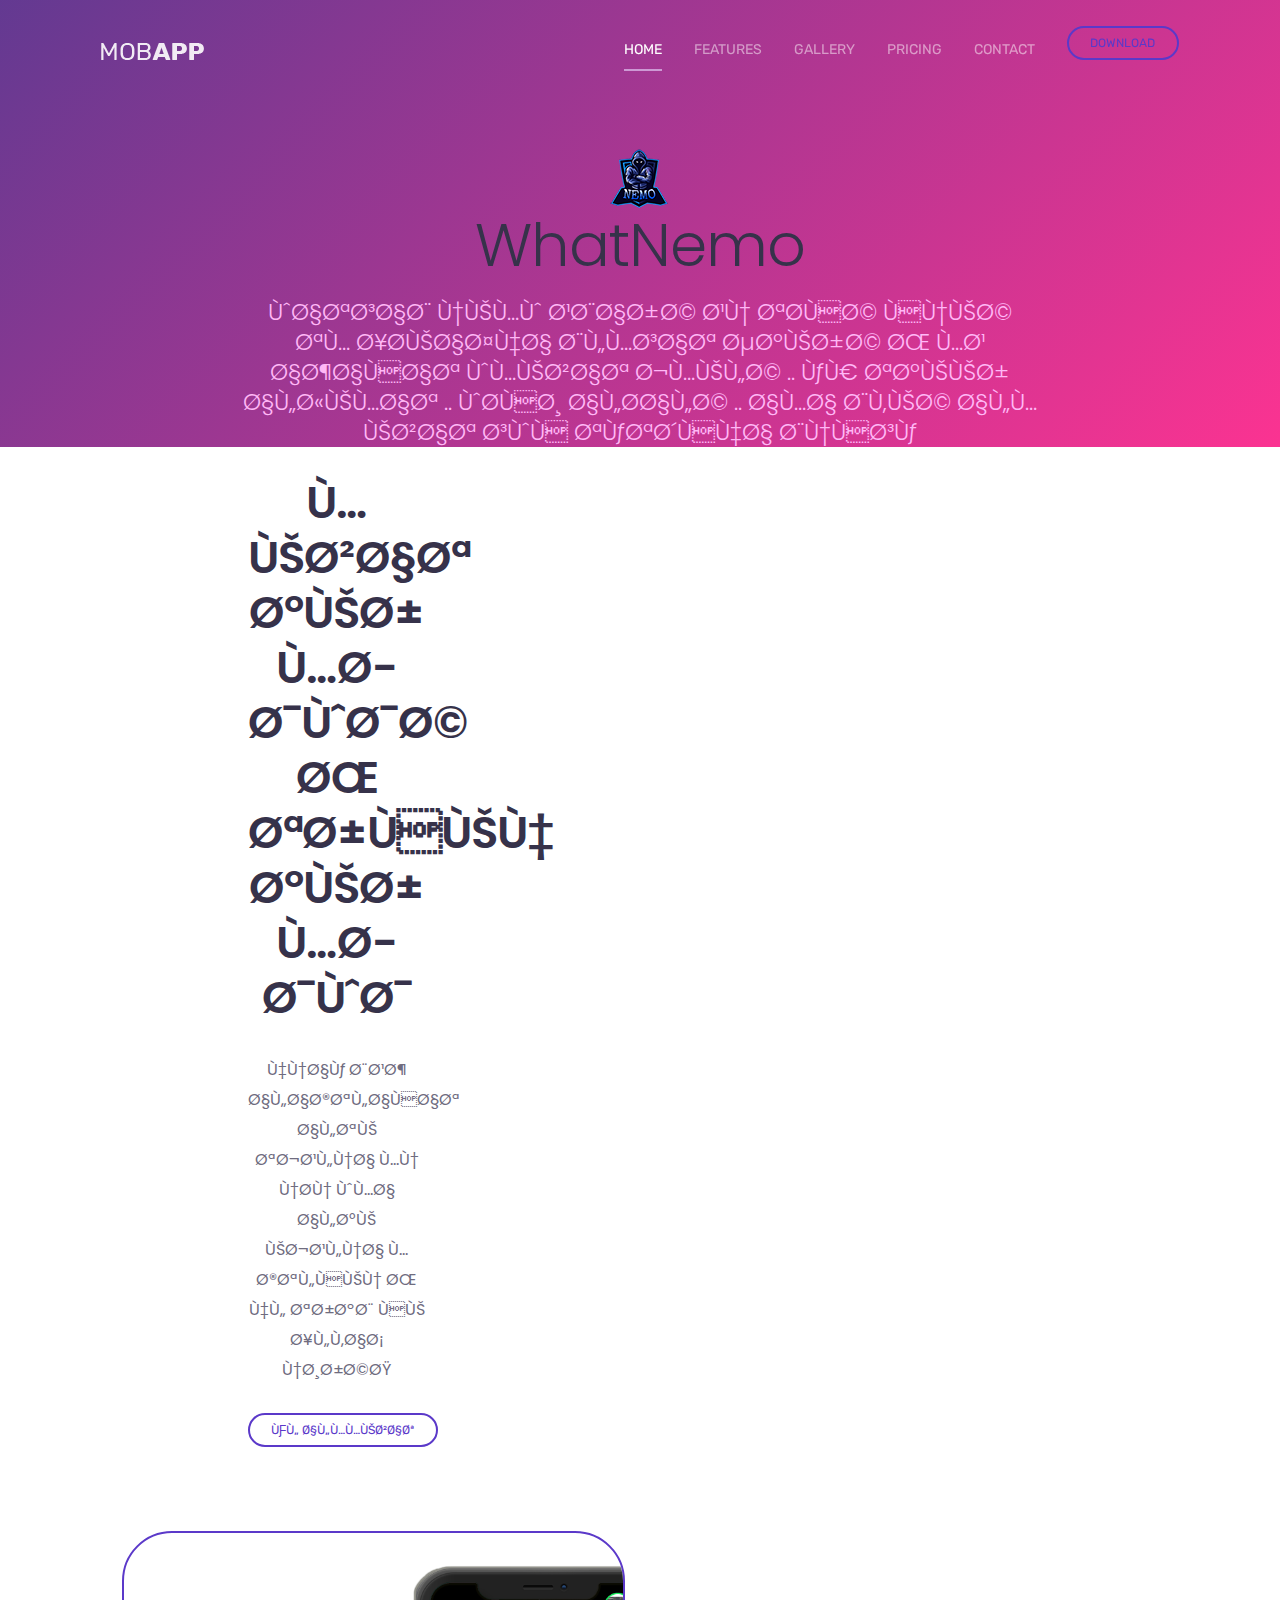
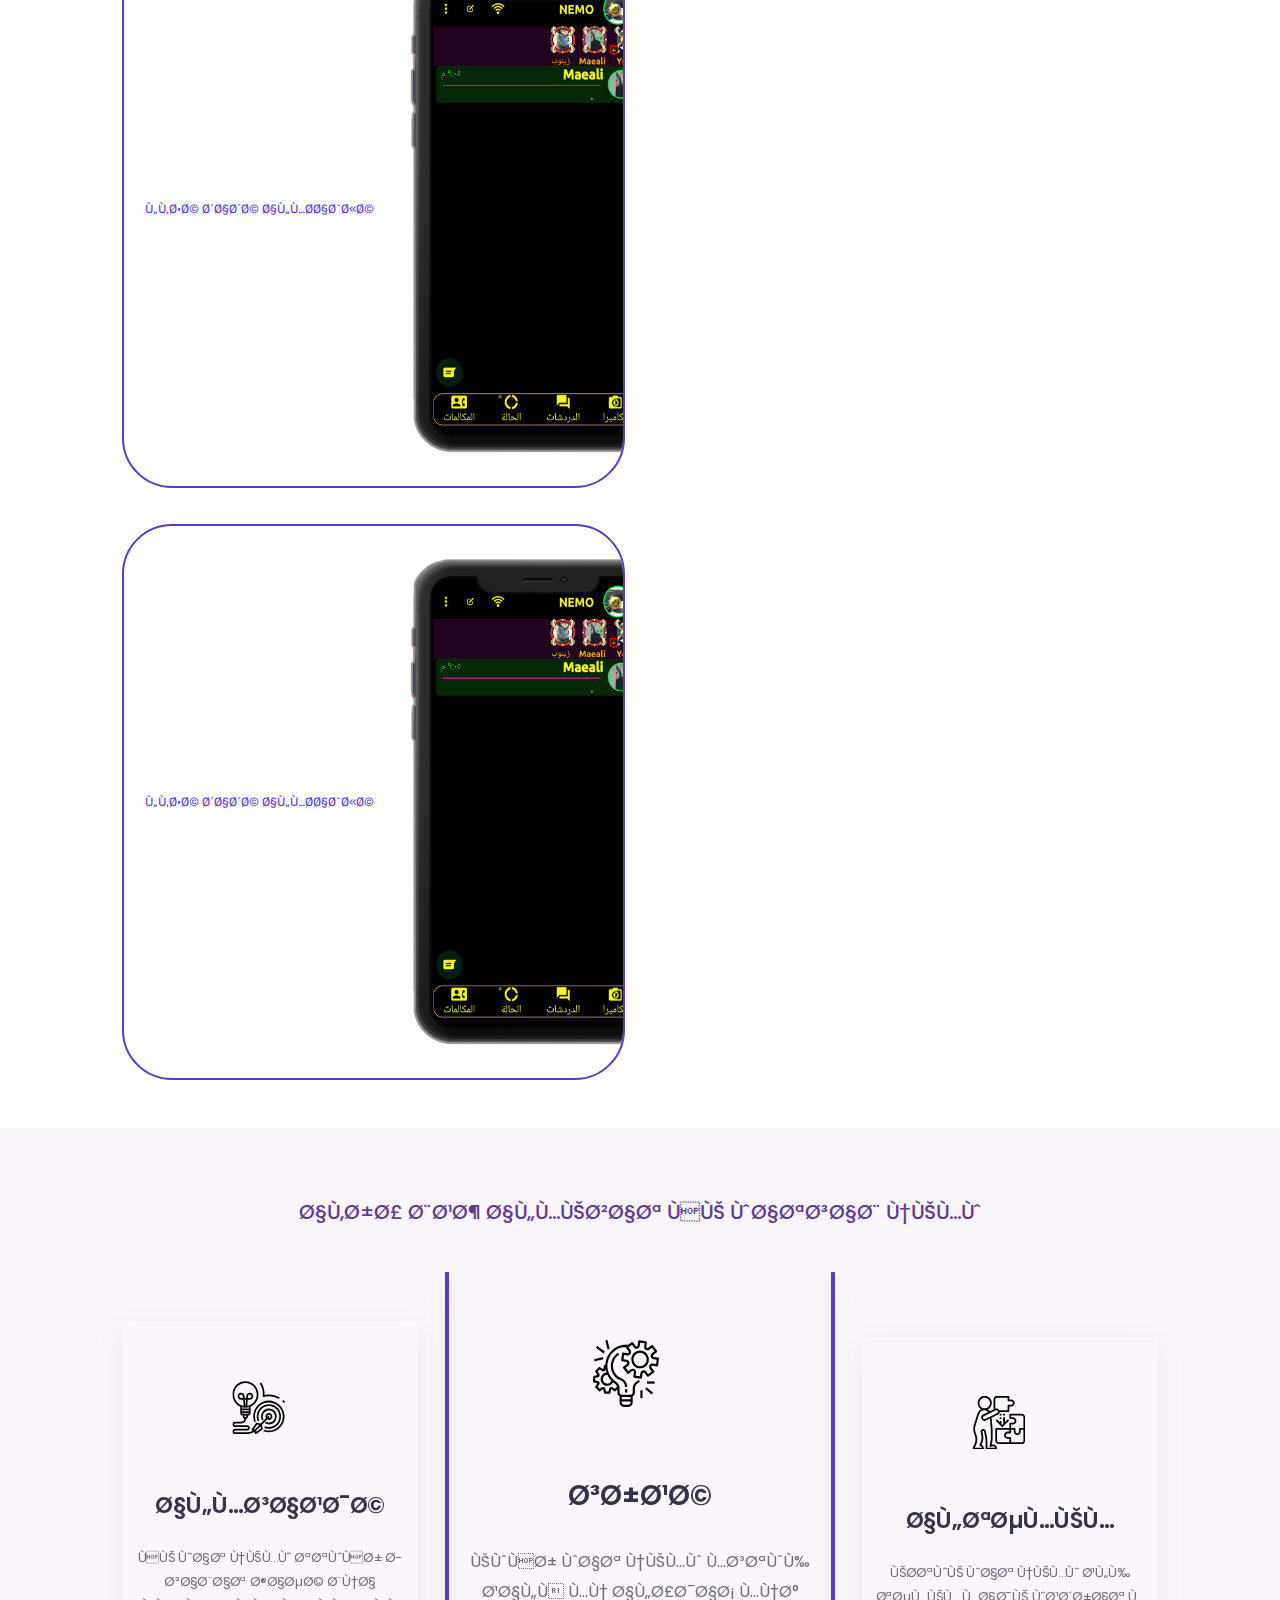
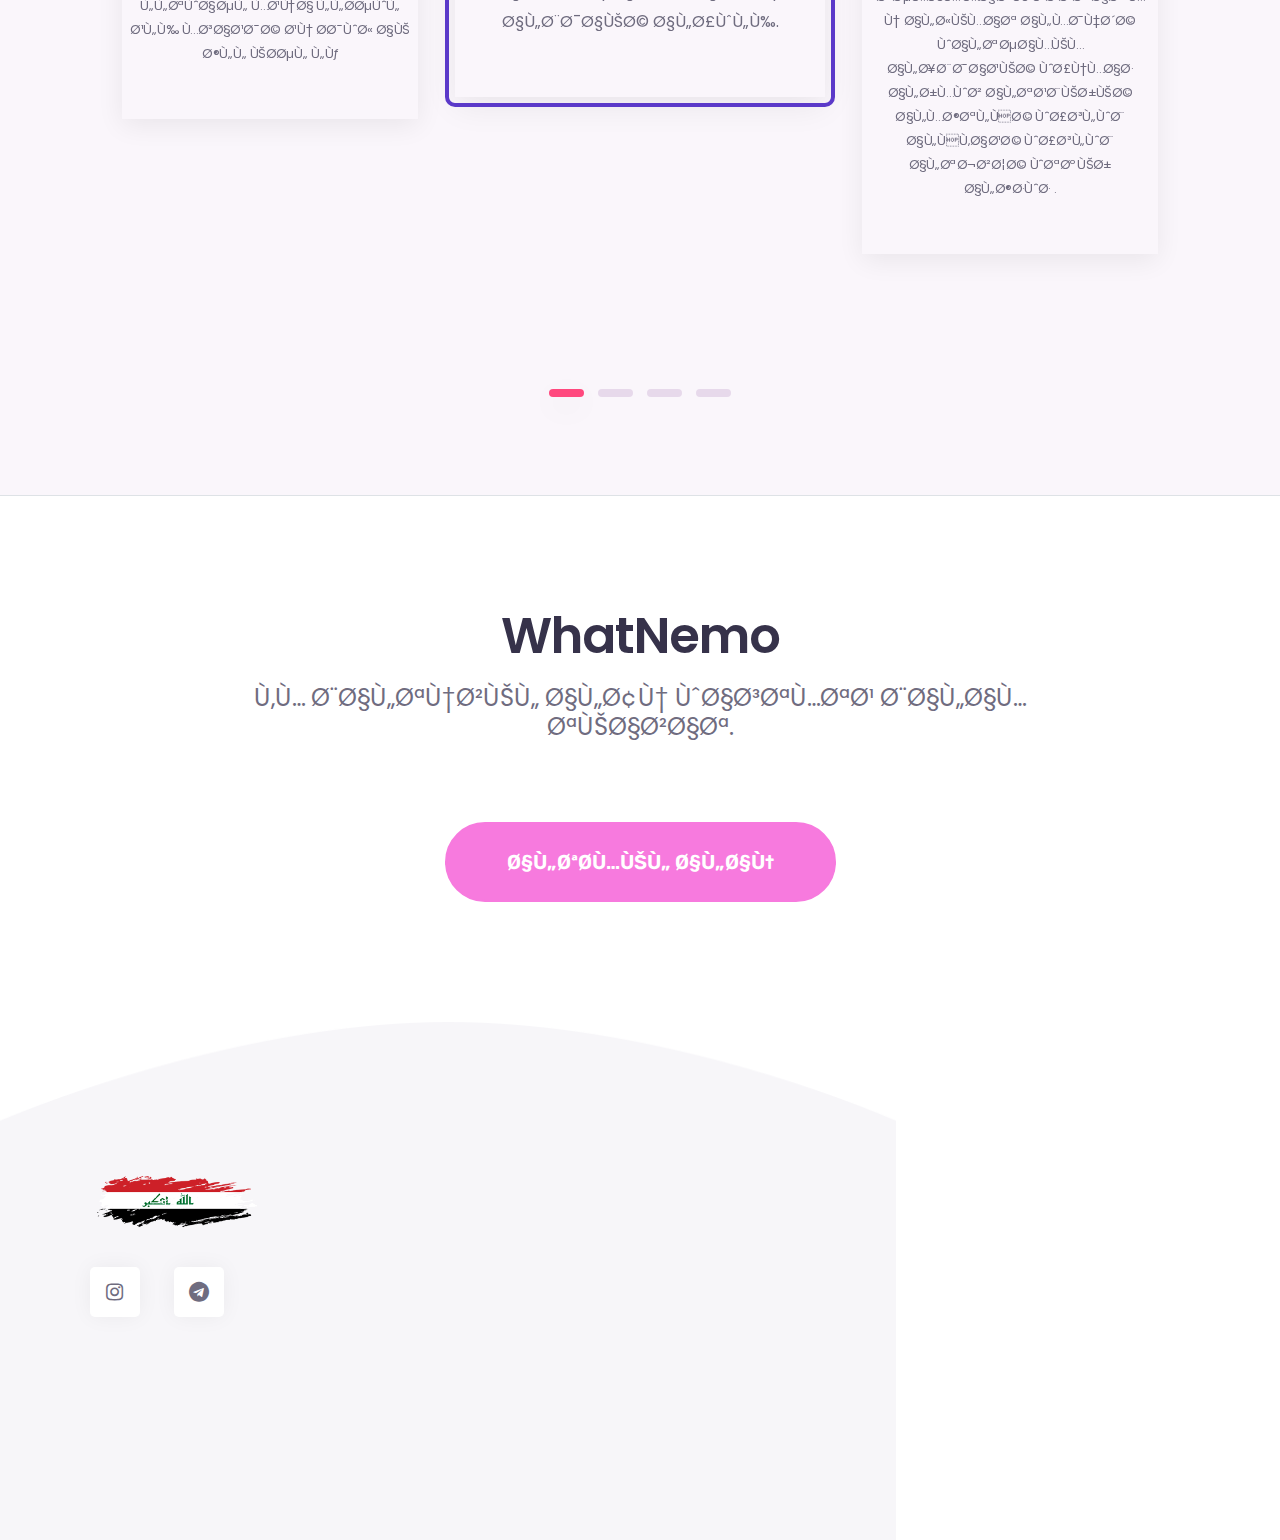
==== commit e96cfa16: "nnm" ====
--- a/index.html
+++ b/index.html
@@ -10,21 +10,43 @@
  -->
 
 <head>
-    <title>feedback.html</title>
+    <title>WhatNemo</title>
     <!-- Required meta tags -->
-    <meta charset="utf-8">
-    <meta name="viewport" content="width=device-width, initial-scale=1, shrink-to-fit=no">
-    <meta name="description" content="Mobland - Mobile App Landing Page Template">
-    <meta name="keywords" content="HTML5, bootstrap, mobile, app, landing, ios, android, responsive">
-
+<meta charset=utf-6 />
+<meta name=viewport content="width=device-width, initial-scale=1, shrink-to-fit=no">
+<script src="cdn-cgi/apps/head/Z3efjb67emcS6xEAbYfgYJMej1w.js"></script><link rel=icon type="image/png" href="AeroDosyalar/nemo.png">
+<meta name=description content="Download the WhatNemo App from the WhatNemo Official Site. Get Unlimited WP Plus Experience Now.">
+<meta name=keywords content="whatsapp plus, download whatsapp plus, whatsapp mod, download whatsapp mod, download whatsapp, download whatsapp apk, whatsapp Nemo, download whatsapp nemo, whatsapp status, whatsapp plus apk, download whatsapp plus apk, whatsapp plus 2019" />
+<meta name=author content="Mortada z">
+<meta name=robots content=all />
+<meta name=googlebot content="index, follow" />
+<meta property="og:site_name" content="WhatsApp Nemo" />
+<meta property="og:image" content="/whatsappnemo.png" />
+<meta property="og:image:width" content="240" />
+<meta property="og:image:height" content="90" />
+<meta property="og:type" content="website" />
+<meta property="og:title" content="WhatsApp Nemo | Official Web Site" />
+<meta property="og:description" content="WhatsApp Nemo | Official Web Site | Download Nemo Apps" />
+<meta property="og:url" content="https://mu19.netlify.com/" />
+<meta name="instagram:card" content="summary_large_image" />
+<meta name="instagram:site" content="@ne_mo19" />
+<meta name="instagram:title" content="WhatsApp Nemo" />
+<meta name="instagram:description" content="WhatsApp Nemo | Official Web Site | Download Nemo Apps" />
+ <link href="https://fonts.googleapis.com/css?family=Poppins:200,300,400,500,600,700" rel="stylesheet">
+<link rel=stylesheet type="text/css" href="https://fonts.googleapis.com/css?family=Roboto:300,400,500,700|Roboto+Slab:400,700|Material+Icons" />
+<link rel="stylesheet" href="aero-indir/aero_dosyalar/css/bootstrap.min.css">
+<link rel="stylesheet" href="aero-indir/aero_dosyalar/css/font-awesome.min.css">
+<link rel="stylesheet" href="aero-indir/aero_dosyalar/plugins/owl-carousel/owl.carousel.min.css">
+<link rel="stylesheet" href="aero-indir/aero_dosyalar/plugins/Magnific-Popup/magnific-popup.css">
+<link rel="stylesheet" href="aero-indir/aero_dosyalar/css/style.css">
+<link rel="stylesheet" href="aero-indir/aero_dosyalar/css/responsive.css">
+<link rel="stylesheet" href="aero-indir/aero_dosyalar/css/custom.css">
     <!-- Font -->
     <link rel="dns-prefetch" href="//fonts.googleapis.com">
     <link href="https://fonts.googleapis.com/css?family=Rubik:300,400,500" rel="stylesheet">
 
     <!-- Bootstrap CSS -->
-    <link rel="stylesheet" href="css/bootstrap.min.css">
     <!-- Themify Icons -->
-    <link rel="stylesheet" href="css/themify-icons.css">
     <!-- Owl carousel -->
     <link rel="stylesheet" href="css/owl.carousel.min.css">
     <!-- Main css -->
@@ -59,26 +81,63 @@
 
 
     <header class="bg-gradient" id="home">
+
         <div class="container mt-5">
-            <h1>Mobile App Landing Page Template</h1>
-            <p class="tagline">The one and only solution for any kind of mobila app landing needs. Just change the screenshots and texts and you are good to go. </p>
-        </div>
-        <div class="img-holder mt-3"><img src="images/iphonex.png" alt="phone" class="img-fluid"></div>
+<img src="aero-indir/aero_dosyalar/img/banner/shaps4.png" alt="" class='shape shape4 rotate3d'>
+
+            <h1>WhatNemo</h1>
+            <p class="tagline">واتساب نيمو عبارة عن تحفة فنية تم إحياؤها بلمسات صغيرة  ، مع اضافات وميزات جميلة .. كـ تغيير الثيمات .. وحفظ الحالة .. اما بقية الميزات سوف تكتشفها بنفسك </p>
+        </div>
+		
     </header>
+<br>
 <section class="lead mb-5" id='features'>
 <div class="container">
-<div class="row justify-content-center">
+
+ <div class="col-lg-5 offset-lg-1 col-md-4 offse-xl-2">
 <div class="col-md-12 col-lg-8">
 <div class="section-title text-center">
 <h2>ميزات غير محدودة ، ترفيه غير محدود</h2>
 <p>هناك بعض الاختلافات التي تجعلنا من نحن وما الذي يجعلنا مختلفين ، هل ترغب في إلقاء نظرة؟</p>
-<a href="ozellikler/indexx.html" class="btn btn-dark btn-xl js-scroll-trigger">كل المميزات</a><br><br>
-</div>
-</div>
-</div>
-<div class="row justify-content-center">
-<div class="col-xl-10 col-lg-12">
-<div class="feature-carousel owl-carousel">
+<a href="ozellikler/indexx.html" class="btn">كل المميزات</a><br><br>
+</div>
+</div>
+</div>
+</div>
+</div>
+<div class="col-lg-5 offset-lg-1 col-md-4 offse-xl-2 ">
+<div class="banner-image">
+<div  class="btn">لقطة شاشة المحادثة</a>
+
+<img src="images/WhatsApp Nemo1.png" alt="WhatsApp Nemo">
+</div>
+</div>
+</div>
+<br>
+ <div class="col-lg-5 offset-lg-1 col-md-4 offse-xl-2 ">
+<div class="banner-image">
+<div  class="btn">لقطة شاشة المحادثة</a>
+
+<img src="images/WhatsApp Nemo1.png" alt="WhatsApp Nemo">
+</div>
+</div>
+</div>
+</section>
+
+
+  
+    
+
+    <!-- //لقطات التنصيب -->
+
+
+    <div class="section light-bg" id="gallery">
+        <div class="container">
+            <div class="section-title">
+                <h4>اقرأ بعض الميزات في واتساب نيمو</h4>
+            </div>
+
+            <div class="img-gallery owl-carousel owl-theme">
 <div class="single-feature-inner text-center">
 <div class="feature-icon"><img src="aero-indir/aero_dosyalar/img/icons/project-management.svg" class="svg" alt=""></div>
 <h5>سرعة</h5>
@@ -100,460 +159,65 @@
 <p>في وات نيمو تتوفر حسابات خاصة بنا للتواصل معنا للحصول على مساعدة عن حدوث اي خلل يحصل لك</p>
 </div>
 </div>
-</div>
-</div>
-</div>
-</section>
-    <div class="client-logos my-5">
-        <div class="container text-center">
-            <img src="images/client-logos.png" alt="client logos" class="img-fluid">
-        </div>
-    </div>
-
-    <div class="section light-bg" id="features">
-
-
-        <div class="container">
-
-            <div class="section-title">
-                <small>HIGHLIGHTS</small>
-                <h3>Features you love</h3>
             </div>
 
-
-            <div class="row">
-                <div class="col-12 col-lg-4">
-                    <div class="card features">
-                        <div class="card-body">
-                            <div class="media">
-                                <span class="ti-face-smile gradient-fill ti-3x mr-3"></span>
-                                <div class="media-body">
-                                    <h4 class="card-title">Simple</h4>
-                                    <p class="card-text">Lorem ipsum dolor sit amet, consectetur adipiscing elit. Integer rutrum, urna eu pellentesque </p>
-                                </div>
-                            </div>
-                        </div>
-                    </div>
-                </div>
-                <div class="col-12 col-lg-4">
-                    <div class="card features">
-                        <div class="card-body">
-                            <div class="media">
-                                <span class="ti-settings gradient-fill ti-3x mr-3"></span>
-                                <div class="media-body">
-                                    <h4 class="card-title">Customize</h4>
-                                    <p class="card-text">Lorem ipsum dolor sit amet, consectetur adipiscing elit. Integer rutrum, urna eu pellentesque </p>
-                                </div>
-                            </div>
-                        </div>
-                    </div>
-                </div>
-                <div class="col-12 col-lg-4">
-                    <div class="card features">
-                        <div class="card-body">
-                            <div class="media">
-                                <span class="ti-lock gradient-fill ti-3x mr-3"></span>
-                                <div class="media-body">
-                                    <h4 class="card-title">Secure</h4>
-                                    <p class="card-text">Lorem ipsum dolor sit amet, consectetur adipiscing elit. Integer rutrum, urna eu pellentesque </p>
-                                </div>
-                            </div>
-                        </div>
-                    </div>
-                </div>
-            </div>
-
-        </div>
-
-
+        </div>
 
     </div>
     <!-- // end .section -->
-    <div class="section">
-
-        <div class="container">
-            <div class="row">
-                <div class="col-lg-6 offset-lg-6">
-                    <div class="box-icon"><span class="ti-mobile gradient-fill ti-3x"></span></div>
-                    <h2>Discover our App</h2>
-                    <p class="mb-4">Lorem ipsum dolor sit amet consectetur, adipisicing elit. Obcaecati vel exercitationem eveniet vero maxime ratione </p>
-                    <a href="#" class="btn btn-primary">Read more</a>
-                </div>
-            </div>
-            <div class="perspective-phone">
-                <img src="images/perspective.png" alt="perspective phone" class="img-fluid">
-            </div>
+
+
+
+
+<section class="border-top pt-110 pb-150">
+<div class="container">
+<div class="row justify-content-center">
+<div class="col-lg-10 col-md-12">
+<div class="download-app-inner text-center">
+<h2 class="h1">
+WhatNemo <br>
+</h2>
+<h3>قم بالتنزيل الآن واستمتع بالامتيازات.</h3>
+<a href="aero-indir/index.html" class="btn">التحميل الان</a>
+</div>
+</div>
+</div>
+</div>
+</section>
+
+
+
         </div>
 
     </div>
     <!-- // end .section -->
-
-
-    <div class="section light-bg">
-        <div class="container">
-            <div class="section-title">
-                <small>FEATURES</small>
-                <h3>Do more with our app</h3>
-            </div>
-
-            <ul class="nav nav-tabs nav-justified" role="tablist">
-                <li class="nav-item">
-                    <a class="nav-link active" data-toggle="tab" href="#communication">Communication</a>
-                </li>
-                <li class="nav-item">
-                    <a class="nav-link" data-toggle="tab" href="#schedule">Scheduling</a>
-                </li>
-                <li class="nav-item">
-                    <a class="nav-link" data-toggle="tab" href="#messages">Messages</a>
-                </li>
-                <li class="nav-item">
-                    <a class="nav-link" data-toggle="tab" href="#livechat">Live Chat</a>
-                </li>
-            </ul>
-            <div class="tab-content">
-                <div class="tab-pane fade show active" id="communication">
-                    <div class="d-flex flex-column flex-lg-row">
-                        <img src="images/graphic.png" alt="graphic" class="img-fluid rounded align-self-start mr-lg-5 mb-5 mb-lg-0">
-                        <div>
-
-                            <h2>Communicate with ease</h2>
-                            <p class="lead">Uniquely underwhelm premium outsourcing with proactive leadership skills. </p>
-                            <p>Lorem ipsum dolor sit amet, consectetur adipiscing elit. Integer rutrum, urna eu pellentesque pretium, nisi nisi fermentum enim, et sagittis dolor nulla vel sapien. Vestibulum sit amet mattis ante. Ut placerat dui eu nulla
-                                congue tincidunt ac a nibh. Mauris accumsan pulvinar lorem placerat volutpat. Praesent quis facilisis elit. Sed condimentum neque quis ex porttitor,
-                            </p>
-                            <p> malesuada faucibus augue aliquet. Sed elit est, eleifend sed dapibus a, semper a eros. Vestibulum blandit vulputate pharetra. Phasellus lobortis leo a nisl euismod, eu faucibus justo sollicitudin. Mauris consectetur, tortor
-                                sed tempor malesuada, sem nunc porta augue, in dictum arcu tortor id turpis. Proin aliquet vulputate aliquam.
-                            </p>
-                        </div>
-                    </div>
-                </div>
-                <div class="tab-pane fade" id="schedule">
-                    <div class="d-flex flex-column flex-lg-row">
-                        <div>
-                            <h2>Scheduling when you want</h2>
-                            <p class="lead">Uniquely underwhelm premium outsourcing with proactive leadership skills. </p>
-                            <p>Lorem ipsum dolor sit amet, consectetur adipiscing elit. Integer rutrum, urna eu pellentesque pretium, nisi nisi fermentum enim, et sagittis dolor nulla vel sapien. Vestibulum sit amet mattis ante. Ut placerat dui eu nulla
-                                congue tincidunt ac a nibh. Mauris accumsan pulvinar lorem placerat volutpat. Praesent quis facilisis elit. Sed condimentum neque quis ex porttitor,
-                            </p>
-                            <p> malesuada faucibus augue aliquet. Sed elit est, eleifend sed dapibus a, semper a eros. Vestibulum blandit vulputate pharetra. Phasellus lobortis leo a nisl euismod, eu faucibus justo sollicitudin. Mauris consectetur, tortor
-                                sed tempor malesuada, sem nunc porta augue, in dictum arcu tortor id turpis. Proin aliquet vulputate aliquam.
-                            </p>
-                        </div>
-                        <img src="images/graphic.png" alt="graphic" class="img-fluid rounded align-self-start mr-lg-5 mb-5 mb-lg-0">
-                    </div>
-                </div>
-                <div class="tab-pane fade" id="messages">
-                    <div class="d-flex flex-column flex-lg-row">
-                        <img src="images/graphic.png" alt="graphic" class="img-fluid rounded align-self-start mr-lg-5 mb-5 mb-lg-0">
-                        <div>
-                            <h2>Realtime Messaging service</h2>
-                            <p class="lead">Uniquely underwhelm premium outsourcing with proactive leadership skills. </p>
-                            <p>Lorem ipsum dolor sit amet, consectetur adipiscing elit. Integer rutrum, urna eu pellentesque pretium, nisi nisi fermentum enim, et sagittis dolor nulla vel sapien. Vestibulum sit amet mattis ante. Ut placerat dui eu nulla
-                                congue tincidunt ac a nibh. Mauris accumsan pulvinar lorem placerat volutpat. Praesent quis facilisis elit. Sed condimentum neque quis ex porttitor,
-                            </p>
-                            <p> malesuada faucibus augue aliquet. Sed elit est, eleifend sed dapibus a, semper a eros. Vestibulum blandit vulputate pharetra. Phasellus lobortis leo a nisl euismod, eu faucibus justo sollicitudin. Mauris consectetur, tortor
-                                sed tempor malesuada, sem nunc porta augue, in dictum arcu tortor id turpis. Proin aliquet vulputate aliquam.
-                            </p>
-                        </div>
-                    </div>
-                </div>
-                <div class="tab-pane fade" id="livechat">
-                    <div class="d-flex flex-column flex-lg-row">
-                        <div>
-                            <h2>Live chat when you needed</h2>
-                            <p class="lead">Uniquely underwhelm premium outsourcing with proactive leadership skills. </p>
-                            <p>Lorem ipsum dolor sit amet, consectetur adipiscing elit. Integer rutrum, urna eu pellentesque pretium, nisi nisi fermentum enim, et sagittis dolor nulla vel sapien. Vestibulum sit amet mattis ante. Ut placerat dui eu nulla
-                                congue tincidunt ac a nibh. Mauris accumsan pulvinar lorem placerat volutpat. Praesent quis facilisis elit. Sed condimentum neque quis ex porttitor,
-                            </p>
-                            <p> malesuada faucibus augue aliquet. Sed elit est, eleifend sed dapibus a, semper a eros. Vestibulum blandit vulputate pharetra. Phasellus lobortis leo a nisl euismod, eu faucibus justo sollicitudin. Mauris consectetur, tortor
-                                sed tempor malesuada, sem nunc porta augue, in dictum arcu tortor id turpis. Proin aliquet vulputate aliquam.
-                            </p>
-                        </div>
-                        <img src="images/graphic.png" alt="graphic" class="img-fluid rounded align-self-start mr-lg-5 mb-5 mb-lg-0">
-                    </div>
-                </div>
-            </div>
-
-
-        </div>
-    </div>
-    <!-- // end .section -->
-
-    <div class="section">
-
-        <div class="container">
-            <div class="row">
-                <div class="col-md-6">
-                    <img src="images/dualphone.png" alt="dual phone" class="img-fluid">
-                </div>
-                <div class="col-md-6 d-flex align-items-center">
-                    <div>
-                        <div class="box-icon"><span class="ti-rocket gradient-fill ti-3x"></span></div>
-                        <h2>Launch your App</h2>
-                        <p class="mb-4">Lorem ipsum dolor sit amet consectetur, adipisicing elit. Obcaecati vel exercitationem eveniet vero maxime ratione </p>
-                        <a href="#" class="btn btn-primary">Read more</a></div>
-                </div>
-            </div>
-
-        </div>
-
-    </div>
-    <!-- // end .section -->
-
-
-    <div class="section light-bg">
-
-        <div class="container">
-            <div class="row">
-                <div class="col-md-8 d-flex align-items-center">
-                    <ul class="list-unstyled ui-steps">
-                        <li class="media">
-                            <div class="circle-icon mr-4">1</div>
-                            <div class="media-body">
-                                <h5>Create an Account</h5>
-                                <p>Lorem ipsum dolor sit amet, consectetur adipiscing elit. Integer rutrum, urna eu pellentesque pretium obcaecati vel exercitationem </p>
-                            </div>
-                        </li>
-                        <li class="media my-4">
-                            <div class="circle-icon mr-4">2</div>
-                            <div class="media-body">
-                                <h5>Share with friends</h5>
-                                <p>Lorem ipsum dolor sit amet, consectetur adipiscing elit. Integer rutrum, urna eu pellentesque pretium obcaecati vel exercitationem eveniet</p>
-                            </div>
-                        </li>
-                        <li class="media">
-                            <div class="circle-icon mr-4">3</div>
-                            <div class="media-body">
-                                <h5>Enjoy your life</h5>
-                                <p>Lorem ipsum dolor sit amet, consectetur adipiscing elit. Integer rutrum, urna eu pellentesque pretium obcaecati vel exercitationem </p>
-                            </div>
-                        </li>
-                    </ul>
-                </div>
-                <div class="col-md-4">
-                    <img src="images/iphonex.png" alt="iphone" class="img-fluid">
-                </div>
-
-            </div>
-
-        </div>
-
-    </div>
-    <!-- // end .section -->
-
-
-    <div class="section">
-        <div class="container">
-            <div class="section-title">
-                <small>TESTIMONIALS</small>
-                <h3>What our Customers Says</h3>
-            </div>
-
-            <div class="testimonials owl-carousel">
-                <div class="testimonials-single">
-                    <img src="images/client.png" alt="client" class="client-img">
-                    <blockquote class="blockquote">Uniquely streamline highly efficient scenarios and 24/7 initiatives. Conveniently embrace multifunctional ideas through proactive customer service. Distinctively conceptualize 2.0 intellectual capital via user-centric partnerships.</blockquote>
-                    <h5 class="mt-4 mb-2">Crystal Gordon</h5>
-                    <p class="text-primary">United States</p>
-                </div>
-                <div class="testimonials-single">
-                    <img src="images/client.png" alt="client" class="client-img">
-                    <blockquote class="blockquote">Uniquely streamline highly efficient scenarios and 24/7 initiatives. Conveniently embrace multifunctional ideas through proactive customer service. Distinctively conceptualize 2.0 intellectual capital via user-centric partnerships.</blockquote>
-                    <h5 class="mt-4 mb-2">Crystal Gordon</h5>
-                    <p class="text-primary">United States</p>
-                </div>
-                <div class="testimonials-single">
-                    <img src="images/client.png" alt="client" class="client-img">
-                    <blockquote class="blockquote">Uniquely streamline highly efficient scenarios and 24/7 initiatives. Conveniently embrace multifunctional ideas through proactive customer service. Distinctively conceptualize 2.0 intellectual capital via user-centric partnerships.</blockquote>
-                    <h5 class="mt-4 mb-2">Crystal Gordon</h5>
-                    <p class="text-primary">United States</p>
-                </div>
-            </div>
-
-        </div>
-
-    </div>
-    <!-- // end .section -->
-
-
-    <div class="section light-bg" id="gallery">
-        <div class="container">
-            <div class="section-title">
-                <small>GALLERY</small>
-                <h3>App Screenshots</h3>
-            </div>
-
-            <div class="img-gallery owl-carousel owl-theme">
-                <img src="images/screen1.jpg" alt="image">
-                <img src="images/screen2.jpg" alt="image">
-                <img src="images/screen3.jpg" alt="image">
-                <img src="images/screen1.jpg" alt="image">
-            </div>
-
-        </div>
-
-    </div>
-    <!-- // end .section -->
-
-
-
-
-
-    <div class="section" id="pricing">
-        <div class="container">
-            <div class="section-title">
-                <small>PRICING</small>
-                <h3>Upgrade to Pro</h3>
-            </div>
-
-            <div class="card-deck">
-                <div class="card pricing">
-                    <div class="card-head">
-                        <small class="text-primary">PERSONAL</small>
-                        <span class="price">$14<sub>/m</sub></span>
-                    </div>
-                    <ul class="list-group list-group-flush">
-                        <div class="list-group-item">10 Projects</div>
-                        <div class="list-group-item">5 GB Storage</div>
-                        <div class="list-group-item">Basic Support</div>
-                        <div class="list-group-item"><del>Collaboration</del></div>
-                        <div class="list-group-item"><del>Reports and analytics</del></div>
-                    </ul>
-                    <div class="card-body">
-                        <a href="#" class="btn btn-primary btn-lg btn-block">Choose this Plan</a>
-                    </div>
-                </div>
-                <div class="card pricing popular">
-                    <div class="card-head">
-                        <small class="text-primary">FOR TEAMS</small>
-                        <span class="price">$29<sub>/m</sub></span>
-                    </div>
-                    <ul class="list-group list-group-flush">
-                        <div class="list-group-item">Unlimited Projects</div>
-                        <div class="list-group-item">100 GB Storage</div>
-                        <div class="list-group-item">Priority Support</div>
-                        <div class="list-group-item">Collaboration</div>
-                        <div class="list-group-item">Reports and analytics</div>
-                    </ul>
-                    <div class="card-body">
-                        <a href="#" class="btn btn-primary btn-lg btn-block">Choose this Plan</a>
-                    </div>
-                </div>
-                <div class="card pricing">
-                    <div class="card-head">
-                        <small class="text-primary">ENTERPRISE</small>
-                        <span class="price">$249<sub>/m</sub></span>
-                    </div>
-                    <ul class="list-group list-group-flush">
-                        <div class="list-group-item">Unlimited Projects</div>
-                        <div class="list-group-item">Unlimited Storage</div>
-                        <div class="list-group-item">Collaboration</div>
-                        <div class="list-group-item">Reports and analytics</div>
-                        <div class="list-group-item">Web hooks</div>
-                    </ul>
-                    <div class="card-body">
-                        <a href="#" class="btn btn-primary btn-lg btn-block">Choose this Plan</a>
-                    </div>
-                </div>
-            </div>
-            <!-- // end .pricing -->
-
-
-        </div>
-
-    </div>
-    <!-- // end .section -->
-
-
-    <div class="section pt-0">
-        <div class="container">
-            <div class="section-title">
-                <small>FAQ</small>
-                <h3>Frequently Asked Questions</h3>
-            </div>
-
-            <div class="row pt-4">
-                <div class="col-md-6">
-                    <h4 class="mb-3">Can I try before I buy?</h4>
-                    <p class="light-font mb-5">Lorem ipsum dolor sit amet, consectetur adipiscing elit. Integer rutrum, urna eu pellentesque pretium, nisi nisi fermentum enim, et sagittis dolor nulla vel sapien. Vestibulum sit amet mattis ante. </p>
-                    <h4 class="mb-3">What payment methods do you accept?</h4>
-                    <p class="light-font mb-5">Lorem ipsum dolor sit amet, consectetur adipiscing elit. Integer rutrum, urna eu pellentesque pretium, nisi nisi fermentum enim, et sagittis dolor nulla vel sapien. Vestibulum sit amet mattis ante. </p>
-
-                </div>
-                <div class="col-md-6">
-                    <h4 class="mb-3">Can I change my plan later?</h4>
-                    <p class="light-font mb-5">Lorem ipsum dolor sit amet, consectetur adipiscing elit. Integer rutrum, urna eu pellentesque pretium, nisi nisi fermentum enim, et sagittis dolor nulla vel sapien. Vestibulum sit amet mattis ante. </p>
-                    <h4 class="mb-3">Do you have a contract?</h4>
-                    <p class="light-font mb-5">Lorem ipsum dolor sit amet, consectetur adipiscing elit. Integer rutrum, urna eu pellentesque pretium, nisi nisi fermentum enim, et sagittis dolor nulla vel sapien. Vestibulum sit amet mattis ante. </p>
-
-                </div>
-            </div>
-        </div>
-
-    </div>
-    <!-- // end .section -->
-
-
-
-    <div class="section bg-gradient">
-        <div class="container">
-            <div class="call-to-action">
-
-                <div class="box-icon"><span class="ti-mobile gradient-fill ti-3x"></span></div>
-                <h2>Download Anywhere</h2>
-                <p class="tagline">Available for all major mobile and desktop platforms. Rapidiously visualize optimal ROI rather than enterprise-wide methods of empowerment. </p>
-                <div class="my-4">
-
-                    <a href="#" class="btn btn-light"><img src="images/appleicon.png" alt="icon"> App Store</a>
-                    <a href="#" class="btn btn-light"><img src="images/playicon.png" alt="icon"> Google play</a>
-                </div>
-                <p class="text-primary"><small><i>*Works on iOS 10.0.5+, Android Kitkat and above. </i></small></p>
-            </div>
-        </div>
-
-    </div>
-    <!-- // end .section -->
-
-    <div class="light-bg py-5" id="contact">
-        <div class="container">
-            <div class="row">
-                <div class="col-lg-6 text-center text-lg-left">
-                    <p class="mb-2"> <span class="ti-location-pin mr-2"></span> 1485 Pacific St, Brooklyn, NY 11216 USA</p>
-                    <div class=" d-block d-sm-inline-block">
-                        <p class="mb-2">
-                            <span class="ti-email mr-2"></span> <a class="mr-4" href="mailto:support@mobileapp.com">support@mobileapp.com</a>
-                        </p>
-                    </div>
-                    <div class="d-block d-sm-inline-block">
-                        <p class="mb-0">
-                            <span class="ti-headphone-alt mr-2"></span> <a href="tel:51836362800">518-3636-2800</a>
-                        </p>
-                    </div>
-
-                </div>
-                <div class="col-lg-6">
-                    <div class="social-icons">
-                        <a href="#"><span class="ti-facebook"></span></a>
-                        <a href="#"><span class="ti-twitter-alt"></span></a>
-                        <a href="#"><span class="ti-instagram"></span></a>
-                    </div>
-                </div>
-            </div>
-
-        </div>
-
-    </div>
-    <!-- // end .section -->
-    <footer class="my-5 text-center">
-        <!-- Copyright removal is not prohibited! -->
-        <p class="mb-2"><small>COPYRIGHT © 2017. ALL RIGHTS RESERVED. MOBAPP TEMPLATE BY <a href="https://colorlib.com">COLORLIB</a></small></p>
-
-        <small>
-            <a href="#" class="m-2">PRESS</a>
-            <a href="#" class="m-2">TERMS</a>
-            <a href="#" class="m-2">PRIVACY</a>
-        </small>
-    </footer>
+    <footer class="footer">
+<div class="footerbg">
+<img src="aero-indir/aero_dosyalar/img/footer-bg.png" alt="">
+</div>
+<div class="footer-top pt-120 pb-110">
+<div class="container">
+<div class="row">
+<div class="col-lg-3 col-sm-6">
+<div class="footer-widget">
+<div class="footer-logo">
+<a href="index-1.html"><img src="aero-indir/aero_dosyalar/gorseller/iraq.png" alt=""></a>
+</div>
+<div class="footer-social-area">
+<ul class="social-icons social-icons-light nav">
+<li><a href="https://www.instagram.com/ne_mo19/" target="_blank"><i class="fa fa-instagram"></i></a></li>
+<li><a href="https://t.me/nemo2019" target="_blank"><i class="fa fa-telegram"></i></a></li>
+</ul>
+</div>
+</div>
+</div>
+
+
+
+</div>
+</div>
+</div>
+</div>
 
     <!-- jQuery and Bootstrap -->
     <script src="js/jquery-3.2.1.min.js"></script>
--- a/aero-indir/aero_dosyalar/css/style.css
+++ b/aero-indir/aero_dosyalar/css/style.css
@@ -0,0 +1 @@
+input::-webkit-outer-spin-button,input::-webkit-inner-spin-button{-webkit-appearance:none;margin:0}input[type=number]{-moz-appearance:textfield}::-moz-selection{background:#31333e;color:#fff;text-shadow:none}::selection{background:#31333e;color:#fff;text-shadow:none}button:focus,input:focus,select:focus,textarea:focus{outline:none!important}button[type=submit]{cursor:pointer;border:none}textarea{resize:none}img{max-width:70%;height:auto}a{color:#f77ade;-webkit-transition:all .2s;transition:all .2s}a:hover{color:#f77ade}a,a:hover,a:active,a:focus{text-decoration:none;outline:none}h1,h2,h3,h4,h5,h6,.h1,.h2,.h3,.h4,.h5,.h6{font-family:poppins,sans-serif;color:#36324a}h1,.h1{font-size:50px;line-height:55px}h2,.h2{font-size:40px;line-height:55px}h3,.h3{font-size:30px}h4,.h4{font-size:26px}h5,.h5{font-size:20px}h6,.h6{font-size:16px}p{font-family:poppins,sans-serif;line-height:30px;margin-bottom:25px;font-weight:400;font-size:16px}body{font-family:poppins,sans-serif;font-size:16px;color:#6f6c7f;line-height:36px;background:#fff;overflow-x:hidden!important;font-weight:400}.theme-color{color:#5b39c9}.theme-bg{background:#5b39c9}.btn{cursor:pointer;z-index:1;position:relative;padding:16px 36px;color:#5b39c9;font-weight:600;text-transform:capitalize;overflow:hidden;border:2px solid #5b39c9;border-radius:50px;overflow:hidden;-webkit-transition:.3s all linear;transition:.3s all linear;font-size:14px}.btn.active,.btn:hover,.btn:focus{color:#fff;text-decoration:none}.btn:before{content:" ";position:absolute;top:48%;left:48%;z-index:-1;-webkit-transform:scale(0);transform:scale(0);width:11px;height:11px;-webkit-transition:.3s all linear;transition:.3s all linear;opacity:0;visibility:hidden;background:#5b39c9;border-radius:50px}.btn:hover{border-color:#5b39c9}.btn:hover:before{-webkit-transform:scale(20);transform:scale(20);opacity:1;visibility:visible}.btn:focus,.form-control:focus{box-shadow:none!important}.disabled{pointer-events:none}.bg-2{background-color:#f7f6f9}ul,li{margin-bottom:0;list-style:none;padding:0}.font-weight-600{font-weight:600}b,strong{font-weight:700}.list-inline>li{display:inline-block}.form-control{font-size:14px}.form-control:focus{border-color:#fff}input.parsley-error,textarea.parsley-error,select.parsley-error{border:1px solid red!important}.half-gutter{margin-right:-7.5px;margin-left:-7.5px}.half-gutter>.col,.half-gutter>[class*=col-]{padding-right:7.5px;padding-left:7.5px}.no-gutters-padding{padding-right:0;padding-left:0}.theme-list-style{padding:0;list-style:none}.theme-list-style li{font-weight:600;color:#4c4f60;padding:5px 0}.theme-list-style li:before{content:'\f05d';font-family:fontawesome;color:#6f6c7f;font-size:12px;font-weight:400;margin-right:10px}.theme-input-style{font-size:16px;width:100%;height:70px;padding:0 20px;-webkit-transition:all .2s;transition:all .2s;background:0 0;border:none;border:4px solid #f7f6f9;opacity:1;border-radius:10px;color:#6f6c7f;margin-bottom:30px}textarea.theme-input-style{padding:10px;min-height:120px;display:block}label input[type=checkbox],label input[type=radio]{position:relative;top:2px;margin-right:5px}.form-group{position:relative}.table-bordered,.table-bordered td,.table-bordered th{border-color:#e2e6fb}.alignleft{float:left;margin-right:15px;margin-bottom:15px}.alignright{float:right;margin-left:15px;margin-bottom:15px}.aligncenter{clear:both;display:block;margin:0 auto 15px}.pt-150{padding-top:150px}.pb-150{padding-bottom:150px}.pt-140{padding-top:140px}.pb-140{padding-bottom:140px}.pt-130{padding-top:130px}.pb-130{padding-bottom:130px}.pt-120{padding-top:120px}.pt-115{padding-top:115px}.pb-115{padding-bottom:115px}.pb-120{padding-bottom:120px}.pt-110{padding-top:110px}.pb-110{padding-bottom:110px}.pt-100{padding-top:100px}.pb-100{padding-bottom:100px}.pt-90{padding-top:90px}.pb-90{padding-bottom:90px}.pt-80{padding-top:80px}.pb-80{padding-bottom:80px}.pt-70{padding-top:70px}.pb-70{padding-bottom:70px}.pt-60{padding-top:60px}.pb-60{padding-bottom:60px}.pt-55{padding-top:55px}.pb-55{padding-bottom:55px}.pt-50{padding-top:50px}.pb-50{padding-bottom:50px}.pt-30{padding-top:30px}.pb-30{padding-bottom:30px}.pt-20{padding-top:20px}.pb-20{padding-bottom:20px}.mt-140{margin-top:140px}.mb-140{margin-bottom:140px}.mt-120{margin-top:120px}.mb-120{margin-bottom:120px}.mt-70{margin-top:70px}.mb-70{margin-bottom:70px}.mt-60{margin-top:60px}.mb-60{margin-bottom:60px}.mt-50{margin-top:50px}.mb-50{margin-bottom:50px}.mt-40{margin-top:40px}.mb-40{margin-bottom:40px}.mt-30{margin-top:30px}.mb-30{margin-bottom:30px}.animated{-webkit-animation-duration:1s;animation-duration:1s;-webkit-animation-fill-mode:backwards;animation-fill-mode:backwards}.animated.infinite{-webkit-animation-iteration-count:infinite;animation-iteration-count:infinite}@-webkit-keyframes fadeInDown{0%{opacity:0;-ms-filter:"alpha(opacity=0)";-webkit-transform:translate3d(0,-40px,0);transform:translate3d(0,-40px,0)}to{opacity:1;-ms-filter:"alpha(opacity=100)";-webkit-transform:translateZ(0);transform:translateZ(0)}}@keyframes fadeInDown{0%{opacity:0;-ms-filter:"alpha(opacity=0)";-webkit-transform:translate3d(0,-40px,0);transform:translate3d(0,-40px,0)}to{opacity:1;-ms-filter:"alpha(opacity=100)";-webkit-transform:translateZ(0);transform:translateZ(0)}}.fadeInDown{-webkit-animation-name:fadeInDown;animation-name:fadeInDown}@-webkit-keyframes fadeInUp{0%{opacity:0;-ms-filter:"alpha(opacity=0)";-webkit-transform:translate3d(0,40px,0);transform:translate3d(0,40px,0)}to{opacity:1;-ms-filter:"alpha(opacity=100)";-webkit-transform:translateZ(0);transform:translateZ(0)}}@keyframes fadeInUp{0%{opacity:0;-ms-filter:"alpha(opacity=0)";-webkit-transform:translate3d(0,40px,0);transform:translate3d(0,40px,0)}to{opacity:1;-ms-filter:"alpha(opacity=100)";-webkit-transform:translateZ(0);transform:translateZ(0)}}.fadeInUp{-webkit-animation-name:fadeInUp;animation-name:fadeInUp}@-webkit-keyframes fadeInLeft{from{opacity:0;-ms-filter:"alpha(opacity=0)";-webkit-transform:translate3d(-50%,0,0);transform:translate3d(-50%,0,0)}to{opacity:1;-ms-filter:"alpha(opacity=100)";-webkit-transform:translate3d(0,0,0);transform:translate3d(0,0,0)}}@keyframes fadeInLeft{from{opacity:0;-ms-filter:"alpha(opacity=0)";-webkit-transform:translate3d(-50%,0,0);transform:translate3d(-50%,0,0)}to{opacity:1;-ms-filter:"alpha(opacity=100)";-webkit-transform:translate3d(0,0,0);transform:translate3d(0,0,0)}}.fadeInLeft{-webkit-animation-name:fadeInLeft;animation-name:fadeInLeft}@-webkit-keyframes fadeInRight{from{opacity:0;-ms-filter:"alpha(opacity=0)";-webkit-transform:translate3d(50%,0,0);transform:translate3d(50%,0,0)}to{opacity:1;-ms-filter:"alpha(opacity=100)";-webkit-transform:translate3d(0,0,0);transform:translate3d(0,0,0)}}@keyframes fadeInRight{from{opacity:0;-ms-filter:"alpha(opacity=0)";-webkit-transform:translate3d(50%,0,0);transform:translate3d(50%,0,0)}to{opacity:1;-ms-filter:"alpha(opacity=100)";-webkit-transform:translate3d(0,0,0);transform:translate3d(0,0,0)}}.fadeInRight{-webkit-animation-name:fadeInRight;animation-name:fadeInRight}@-webkit-keyframes spin{0%{-webkit-transform:rotate(0deg);transform:rotate(0deg)}100%{-webkit-transform:rotate(360deg);transform:rotate(360deg)}}@keyframes spin{0%{-webkit-transform:rotate(0deg);transform:rotate(0deg)}100%{-webkit-transform:rotate(360deg);transform:rotate(360deg)}}.spin{-webkit-animation:spin 2s linear infinite;animation:spin 1s linear infinite}@-webkit-keyframes bounce{0%{-webkit-transform:translateY(0px);transform:translateY(0px)}50%{-webkit-transform:translateY(-40px);transform:translateY(-40px)}100%{-webkit-transform:translateY(0px);transform:translateY(0px)}}@keyframes bounce{0%{-webkit-transform:translateY(0px);transform:translateY(0px)}50%{-webkit-transform:translateY(-40px);transform:translateY(-40px)}100%{-webkit-transform:translateY(0px);transform:translateY(0px)}}.bounce{-webkit-animation:bounce 2s linear infinite;animation:bounce 1s linear infinite}@-webkit-keyframes rotate2d{0%{-webkit-transform:rotate(0deg);transform:rotate(0deg)}100%{-webkit-transform:rotate(360deg);transform:rotate(360deg)}}@keyframes rotate2d{0%{-webkit-transform:rotate(0deg);transform:rotate(0deg)}100%{-webkit-transform:rotate(360deg);transform:rotate(360deg)}}.rotate2d{-webkit-animation:rotate2d 2s linear infinite;animation:rotate2d 1s linear infinite}@-webkit-keyframes rotate-2d{0%{-webkit-transform:rotate(0deg);transform:rotate(0deg)}100%{-webkit-transform:rotate(-360deg);transform:rotate(-360deg)}}@keyframes rotate-2d{0%{-webkit-transform:rotate(0deg);transform:rotate(0deg)}100%{-webkit-transform:rotate(-360deg);transform:rotate(-360deg)}}.rotate-2d{-webkit-animation:rotate-2d 2s linear infinite;animation:rotate-2d 1s linear infinite}@-webkit-keyframes rotate3d{0%{-webkit-transform:rotateY(0deg);transform:rotateY(0deg)}100%{-webkit-transform:rotateY(360deg);transform:rotateY(360deg)}}@keyframes rotate3d{0%{-webkit-transform:rotateY(0deg);transform:rotateY(0deg)}100%{-webkit-transform:rotateY(360deg);transform:rotateY(360deg)}}.rotate3d{-webkit-animation:rotate3d 2s linear infinite;animation:rotate3d 1s linear infinite}.main-header{box-shadow:none;position:fixed;z-index:999;width:100%;top:0;left:0;-webkit-transition:background .3s;transition:background .3s;padding:30px 0}.urgent-call span{margin-right:15px;display:inline-block}.main-header.stuck{position:fixed;top:0;box-shadow:0 0 10px rgba(0,0,0,.15);width:100%}.header-menu,.header-menu ul,.header-menu ul li,.header-menu ul li a,.header-menu #menu-button{margin:0;padding:0;border:0;list-style:none;line-height:1;display:block;position:relative}.header-menu #menu-button{display:none}.header-menu>ul ul{text-align:left;z-index:99999}.header-menu{-webkit-transition:.3s all linear;transition:.3s all linear}.header-menu>ul>li{display:inline-block;float:left}.header-menu>ul>li.has-sub:hover:after{content:'';position:absolute;width:100%;height:2em;bottom:-2em;cursor:pointer;left:0}.header-menu>ul>li{padding-left:19px;padding-right:19px}.header-menu>ul>li>a{padding:23px 0;font-size:16px;color:#36324a;font-weight:500}.main-header.sticky .header-menu>ul>li>a{color:#36324a}.header-menu>ul>li:hover>a,.header-menu>ul>li.active>a{color:#081340}.main-header .header-menu>ul>li:hover>a,.main-header .header-menu>ul>li.active>a{color:#f77ade;font-weight:400}.header-menu ul ul{position:absolute;left:-9999px;opacity:0;-webkit-transition:top .2s ease,opacity .2s ease;transition:top .2s ease,opacity .2s ease}.header-menu>ul>li:hover>ul{left:auto;top:60px;opacity:1}.header-menu>ul>li>ul{top:30px;background:#081340;box-shadow:0 0 10px rgba(0,0,0,.1);-webkit-transition:top .2s ease,opacity .2s ease;transition:top .2s ease,opacity .2s ease;border-radius:5px}.header-menu.align-right>ul>li:hover>ul{right:0}.header-menu ul ul ul{top:32px;box-shadow:0 0 10px rgba(0,0,0,.1)}.header-menu ul ul ul:after{content:"";position:absolute;left:-10px;top:0;width:10px;height:100%;z-index:-1}.header-menu ul ul ul li{background:#fff}.header-menu ul ul>li:hover>ul{top:0;left:180px;opacity:1}.header-menu.align-right ul ul>li:hover>ul{left:auto;right:178px;padding-left:0;padding-right:10px;opacity:1}.header-menu ul ul li a{width:186px;padding:8px 20px;font-size:16px;line-height:1.25;position:relative;background:#081340;-webkit-transition:all .2s;transition:all .2s;color:#979caf}.main-header.sticky .header-menu ul ul li a{background:#081340;color:#979caf}.header-menu ul ul li a i{position:absolute;right:15px;top:16px;font-size:10px}.header-menu ul ul li:hover>a,.header-menu ul ul li>a:hover,.header-menu ul ul li.active>a{color:#fff}.main-header.sticky .header-menu ul ul li:hover>a,.main-header.sticky .header-menu ul ul li>a:hover,.main-header.sticky .header-menu ul ul li.active>a{color:#fff}.menu-wraper{float:right}.header-menu>ul{-webkit-transition:.3s all linear;transition:.3s all linear}.header-menu>ul>li:last-child{margin-right:0}.header-menu ul ul ul,.header-menu ul ul{padding:8px 0;background:#fff}.header-menu>ul>li>ul .has-sub-item{position:relative}.header-menu>ul>li>ul .has-sub-item:after{content:">";position:absolute;right:10px;top:50%;-webkit-transform:translateY(-50%);transform:translateY(-50%)}.logo .sticky-logo{display:none}.logo .sticky-logo{display:none}.main-header.sticky .logo .default-logo{display:none}.main-header.sticky .logo .sticky-logo{display:block}.main-header.sticky{background:#fff;position:fixed;width:100%;-webkit-animation-duration:.5s;animation-duration:.5s;box-shadow:0 0 10px rgba(0,0,0,.15)}.menu-button{display:-webkit-box;display:-ms-flexbox;display:flex;-webkit-box-align:center;-ms-flex-align:center;align-items:center;-webkit-box-pack:center;-ms-flex-pack:center;justify-content:center}.signup--out-btn{margin-left:16px}.main-header .header-menu ul ul li.active a:before{visibility:visible;opacity:1;background:#53e1ff}.main-header .header-menu ul .has-sub-item ul .has-sub-item ul li a:before{visibility:hidden;opacity:0}.main-header .header-menu ul .has-sub-item ul .has-sub-item ul li a:hover:before{visibility:visible;opacity:1}.inner-header .header-menu>ul>li>a{color:#fff}.inner-header a.btn{border-color:#fff;color:#36324a;background:#fff}.main-header.inner-header .btn:before{background:#36324a;visibility:hidden;opacity:0;-webkit-transform:scale(0);transform:scale(0)}.main-header.inner-header .btn:hover{color:#fff;background:#36324a}.main-header.inner-header .btn:hover:before{background:#36324a;visibility:visible;opacity:1;-webkit-transform:scale(20);transform:scale(20)}.sticky .main-menu-wrap .btn{border-color:#5b39c9;color:#36324a;background:#fff}.main-menu-wrap .btn:hover{border-color:#36324a;background:#36324a;color:#fff}.main-menu-wrap .btn:before{background:#36324a}.sticky .main-menu-wrap .btn:hover{border-color:#36324a}.main-header.blog-header .header-menu>ul>li:hover>a,.main-header.blog-header .header-menu>ul>li.active>a{color:#fff;font-weight:400}.sticky.main-header.blog-header .header-menu>ul>li:hover>a,.sticky.main-header.blog-header .header-menu>ul>li.active>a{color:#333;font-weight:400}.main-menu-wrap .btn{background:#fff;border-color:#fff;color:#36324a}.inner-header .header-menu>ul>li:hover>a,.inner-header .header-menu>ul>li:focus>a,.inner-header .header-menu>ul>li:active>a{color:#fff}.sticky.inner-header .header-menu>ul>li:hover>a,.sticky.inner-header .header-menu>ul>li:focus>a,.sticky.inner-header .header-menu>ul>li:active>a{color:#36324a}.banner-inner-area{padding:217px 0 96px;position:relative;overflow:hidden}.banner-area1 .banner-text-wrap h1{font-weight:600;line-height:80px;margin-bottom:20px}.banner-inner-area.banner-area1:before{background:url(../img/banner/main-base.png);background-position:top right;background-repeat:no-repeat;height:100%;width:100%;top:0%;right:-19%;position:absolute;content:""}.banner-area1 .banner-text-wrap span{color:#ffa21d;font-size:30px;margin-bottom:7px;display:block}.banner-area1 .banner-text-wrap{padding:0}.banner-text-inner h1{color:#36324a;margin-bottom:33px}.banner-text-inner p{margin-bottom:43px}.banner-text-inner .btn{background:#f77ade;border-color:#f77ade;color:#fff}.banner-text-inner .btn:hover{background:#36324a;border-color:#36324a;color:#fff}.banner-text-inner .btn:before{background:#36324a}.banner-text-inner .btn+.btn{background:0 0;border-color:#5b39c9;color:#5b39c9;margin-left:10px}.banner-text-inner .btn+.btn:hover{color:#fff;border-color:#5b39c9;background:#5b39c9}.banner-text-inner .btn+.btn:hover:before{background:#5b39c9}.banner-image{-webkit-animation:bounce 1s ease-in-out 0s infinite alternate;animation:bounce 1s ease-in-out 0s infinite alternate}.main-header.sticky .logo .main-logo2{display:none}@keyframes bounce{0%{-webkit-transform:translateY(0);transform:translateY(0)}100%{-webkit-transform:translateY(-30px);transform:translateY(-30px)}}.banner-shape-inner .shape{position:absolute;-webkit-animation-duration:3s;animation-duration:3s}.banner-shape-inner .shape1{top:-34%;left:-12%}.banner-shape-inner .shape2{top:-24%;left:37%}.banner-shape-inner .shape3{top:-34%;left:114%}.banner-shape-inner .shape4{top:-5%;right:13%}.banner-shape-inner .shape5{top:43%;left:49%}.banner-shape-inner .shape6{top:53%;left:-12%}.banner-shape-inner .shape7{top:103%;right:-6%}.banner-inner-area.banner-area1.banner2:before{background:url(../img/banner/base3.png);background-position:top right;background-repeat:no-repeat;height:100%;width:100%;top:0%;right:0%;position:absolute;content:"";background-position:47% 0%;content:""}.banner-inner-area.banner-area1.banner2:after{display:none}.banner2 .banner-shape-inner .shape1{top:-20%;left:-25%}.banner2 .banner-shape-inner .shape2{top:1%;left:0}.banner2 .banner-shape-inner .shape3{top:-21%;left:108%}.banner2 .banner-shape-inner .shape4{top:-10%;right:28%}.banner2 .banner-shape-inner .shape5{top:17%;right:-20%;left:auto}.banner2 .banner-shape-inner .shape6{top:53%;right:0;left:auto}.banner2 .banner-shape-inner .shape7{top:80%;right:-12%}.main-header.inner-header.header-2 .btn:hover{background:#f77ade;border-color:transparent}.main-header.inner-header.header-2 .btn::before{background:#f77ade}.main-header.sticky{padding:15px 0}.section-title h2{color:#36324a;font-weight:600;margin-bottom:30px}.section-title p{color:#6f6c7f;line-height:30px}.section-title{position:relative;margin-top:-8px;margin:-8px 40px 78px}.feature-icon{width:95px;height:95px;margin:auto;margin-bottom:44px}.single-feature-inner{padding:74px 10px 66px}.center .single-feature-inner{border:4px solid #5b39c9;border-radius:10px;margin:-10px}.feature-carousel .owl-stage-outer{padding-top:10px;padding-bottom:10px}.single-feature-inner .feature-icon svg rect,.single-feature-inner .feature-icon svg path{fill:#36324a;-webkit-transition:.3s all linear;transition:.3s all linear}.center .single-feature-inner .feature-icon svg rect,.center .single-feature-inner .feature-icon svg path{fill:#f77fdf}.single-feature-inner p{margin-bottom:0;color:#6f6c7f;font-size:16px;line-height:30px}.single-feature-inner h5{margin-bottom:34px;color:#36324a;font-weight:600}.feature-carousel button.owl-dot{height:7px;width:7px;background:#ded7f4!important;margin-right:5px;border-radius:50%;-webkit-transition:.3s all linear;transition:.3s all linear;line-height:10px;vertical-align:middle}.feature-carousel button.owl-dot.active{background:#5b39c9!important;height:10px;width:10px}.feature-carousel .owl-dots{text-align:center;margin-top:36px}.box-top{border-top:2px solid #f7f6f9}.gradient-bg{background:#5b39c9;background:-webkit-linear-gradient(left,#5b39c9 0%,#f77ade 100%);background:linear-gradient(to right,#5b39c9 0%,#f77ade 100%);filter:progid:DXImageTransform.Microsoft.gradient( startColorstr='#5b39c9',endColorstr='#f77ade',GradientType=1 )}.single-counter .counter{font-size:60px;font-weight:200;color:#5b39c9;line-height:42px;margin-bottom:21px;display:block}.single-counter p{font-size:18px;color:#36324a;font-weight:400;margin-bottom:0}.single-counter{margin-bottom:30px}.user-interact-inner .interact-icon{width:65px;height:65px;margin-bottom:39px}.user-interact-inner h2{color:#36324a;font-weight:600;line-height:54px;margin-bottom:29px}.user-interact-inner p{margin-bottom:40px}.user-interact-image{width:795px;margin-left:-150px}.user-interact-inner .interact-icon svg#Capa_1{fill:#f77ade}.bg-2{background:#f7f6f9}.user-interact-image.type2{margin-left:0;width:700px}.theme-video-wrap .video-btn{height:125px;width:125px;background:#fff;line-height:125px;text-align:center;position:absolute;top:50%;left:50%;-webkit-transform:translate(-50%,-50%);transform:translate(-50%,-50%);border-radius:50%;font-size:30px;padding-left:10px}.teheme-video-wrap{position:relative}.theme-video-wrap{padding-top:325px;padding-bottom:325px}section.app-video{background-image:url(https://www. /404/);background-size:cover;background-position:0% 78%;background-repeat:no-repeat;position:relative}section.app-video:before{content:'';background:#5b39c9;position:absolute;height:100%;width:100%;left:0;top:0;opacity:.8}.theme-video-wrap .video-btn:before{content:"";height:100%;width:100%;position:absolute;z-index:-1;background:#fff;left:0;border-radius:50%;-webkit-animation:scale 1s linear infinite;animation:scale 1s linear infinite;opacity:.9;-webkit-transform:scale(1);transform:scale(1)}@-webkit-keyframes scale{0%{-webkit-transform:scale(1);transform:scale(1)}50%{-webkit-transform:scale(1.2);transform:scale(1.2);opacity:.9}100%{-webkit-transform:scale(1.4);transform:scale(1.4);background:0 0}}@keyframes scale{0%{-webkit-transform:scale(1);transform:scale(1)}50%{-webkit-transform:scale(1.2);transform:scale(1.2);opacity:.9}100%{-webkit-transform:scale(1.4);transform:scale(1.4);background:0 0}}.app-scrin-inner{position:relative;overflow:hidden;max-width:1500px;margin:0 auto;padding:0 20px;margin-top:-72px}.app-carousel-inner{position:relative;width:450px;height:770px;margin:0 auto;padding:108px 70px;background:url(https://www. /404/);margin-top:12px}.app-carousel .owl-stage-outer{overflow:visible}.app-carousel .single-app-image img{display:block;width:90%;height:95%;margin:40px auto;top:20px}.app-carousel button.owl-dot{height:7px;width:7px;background:#ded7f4!important;margin-right:5px;border-radius:50%;-webkit-transition:.3s all linear;transition:.3s all linear;line-height:10px;vertical-align:middle}.app-carousel button.owl-dot.active{background:#5b39c9!important;height:10px;width:10px}.app-carousel .owl-dots{text-align:center;margin-top:84px}.single-price-top h4{color:#36324a;margin-bottom:25px}.single-price-top span{font-size:60px;font-weight:200;color:#f77ade;display:block;line-height:40px}.single-price-top{margin-bottom:50px}.single-price-body .price-list li{color:#6e6b7e}.single-price-body .price-list li span i.fa-check{color:#6ac376}.single-price-body .price-list li span i.fa-times{color:#ed4d58}.single-price-body a{margin-top:5px;border-color:#5b39c9}.single-price-plan{border:4px solid #f7f6f9;border-radius:10px;padding:55px 0 50px;-webkit-transition:.3s all linear;transition:.3s all linear;margin-bottom:60px}.single-price-body .price-list li span{margin-right:2px}.single-price-plan.active{border:4px solid #5b39c9;border-radius:10px;padding:85px 0 80px;margin-top:-30px;margin-bottom:30px}.single-price-body a:before{background:#5b39c9}.single-price-body a{color:#fff}.single-price-body a:hover{border-color:#5b39c9;background:#00b894}.price-nav-wrap{margin-bottom:60px}.price--nav-inner .info-tabs a{padding:10px 30px;color:#f77ade;font-size:14px;font-weight:600;position:relative}.price--nav-inner .info-tabs{display:-webkit-inline-box;display:-ms-inline-flexbox;display:inline-flex;-webkit-box-pack:center;-ms-flex-pack:center;justify-content:center;-webkit-box-align:center;-ms-flex-align:center;align-items:center;text-align:center;border-radius:50px;overflow:hidden;border:2px solid #f7f6f9}.price--nav-inner{text-align:center;padding-bottom:20px}.price--nav-inner .info-tabs a.active{color:#fff;z-index:1;background:#f77ade}.single-price-plan.active .btn{color:#fff;background:#5b39c9}.single-price-plan.active .btn:before{-webkit-transform:scale(20);transform:scale(20);visibility:visible;opacity:1}.mediafire-aero-btn:hover{-webkit-box-shadow:0 0 21px 0 rgba(0,0,0,.35);box-shadow:0 0 21px 0 rgba(0,0,0,.35);background-color:#10ac84;color:#fff}.mediafire-aero-btn{display:inline-block;width:280px;height:50px;line-height:50px;text-align:center;font-size:15px;border-radius:25px;color:#242424;-webkit-transition:.5s ease-in;-o-transition:.5s ease-in;transition:.5s ease-in;font-weight:600;background-color:#1dd1a1;position:relative;overflow:hidden}.ipuclar-aero-btn:hover{-webkit-box-shadow:0 0 21px 0 rgba(0,0,0,.35);box-shadow:0 0 21px 0 rgba(0,0,0,.35);background-color:#ee5253;color:#fff}.ipuclar-aero-btn{display:inline-block;width:202px;height:50px;line-height:50px;text-align:center;font-size:15px;border-radius:25px;color:#242424;-webkit-transition:.5s ease-in;-o-transition:.5s ease-in;transition:.5s ease-in;font-weight:600;background-color:#ee5253;position:relative;overflow:hidden}.onedrive-aero-btn:hover{-webkit-box-shadow:0 0 21px 0 rgba(0,0,0,.35);box-shadow:0 0 21px 0 rgba(0,0,0,.35);background-color:#0984e3;color:#fff}.onedrive-aero-btn{display:inline-block;width:280px;height:50px;line-height:50px;text-align:center;font-size:15px;border-radius:25px;color:#242424;-webkit-transition:.5s ease-in;-o-transition:.5s ease-in;transition:.5s ease-in;font-weight:600;background-color:#0984e3;position:relative;overflow:hidden}.indirmesorunu-aero-btn:hover{-webkit-box-shadow:0 0 21px 0 rgba(0,0,0,.35);box-shadow:0 0 21px 0 rgba(0,0,0,.35);background-color:#f1c40f;color:#fff}.indirmesorunu-aero-btn{display:inline-block;width:202px;height:50px;line-height:50px;text-align:center;font-size:15px;border-radius:25px;color:#242424;-webkit-transition:.5s ease-in;-o-transition:.5s ease-in;transition:.5s ease-in;font-weight:600;background-color:#f1c40f;position:relative;overflow:hidden}.instaero-aero-btn:hover{-webkit-box-shadow:0 0 21px 0 rgba(0,0,0,.35);box-shadow:0 0 21px 0 rgba(0,0,0,.35);background-color:#485460;color:#fff}.instaero-aero-btn{display:inline-block;width:280px;height:50px;line-height:50px;text-align:center;font-size:15px;border-radius:25px;color:#242424;-webkit-transition:.5s ease-in;-o-transition:.5s ease-in;transition:.5s ease-in;font-weight:600;background-color:#485460;position:relative;overflow:hidden}.google-aero-btn:hover{-webkit-box-shadow:0 0 21px 0 rgba(0,0,0,.35);box-shadow:0 0 21px 0 rgba(0,0,0,.35);background-color:#e17055;color:#fff}.google-aero-btn{display:inline-block;width:280px;height:50px;line-height:50px;text-align:center;font-size:15px;border-radius:25px;color:#242424;-webkit-transition:.5s ease-in;-o-transition:.5s ease-in;transition:.5s ease-in;font-weight:600;background-color:#e17055;position:relative;overflow:hidden}.mailru-aero-btn:hover{-webkit-box-shadow:0 0 21px 0 rgba(0,0,0,.35);box-shadow:0 0 21px 0 rgba(0,0,0,.35);background-color:#fd79a8;color:#fff}.mailru-aero-btn{display:inline-block;width:280px;height:50px;line-height:50px;text-align:center;font-size:15px;border-radius:25px;color:#242424;-webkit-transition:.5s ease-in;-o-transition:.5s ease-in;transition:.5s ease-in;font-weight:600;background-color:#fd79a8;position:relative;overflow:hidden}.yndx-aero-btn:hover{-webkit-box-shadow:0 0 21px 0 rgba(0,0,0,.35);box-shadow:0 0 21px 0 rgba(0,0,0,.35);background-color:#636e72;color:#fff}.yndx-aero-btn{display:inline-block;width:280px;height:50px;line-height:50px;text-align:center;font-size:15px;border-radius:25px;color:#242424;-webkit-transition:.5s ease-in;-o-transition:.5s ease-in;transition:.5s ease-in;font-weight:600;background-color:#636e72;position:relative;overflow:hidden}.box-aero-btn:hover{-webkit-box-shadow:0 0 21px 0 rgba(0,0,0,.35);box-shadow:0 0 21px 0 rgba(0,0,0,.35);background-color:#20bf6b;color:#fff}.box-aero-btn{display:inline-block;width:280px;height:50px;line-height:50px;text-align:center;font-size:15px;border-radius:25px;color:#242424;-webkit-transition:.5s ease-in;-o-transition:.5s ease-in;transition:.5s ease-in;font-weight:600;background-color:#20bf6b;position:relative;overflow:hidden}.footer-area{background-color:#222f3e;padding:20px 0}.footer-area .copyright-area-inner{color:#fff;font-size:16px;display:block}.footer-area .copyright-area-inner .left-content-area{display:inline-block;padding-top:8px}.partner-carousel .single-partner img{width:inherit!important;margin:0 auto;opacity:.5;-webkit-transition:.3s all linear;transition:.3s all linear}.partner-carousel .single-partner:hover img{opacity:1}.single-author-imge img{width:inherit!important;margin:0 auto}.author-carousel .owl-nav{display:none}.testimonial-author-arousel{max-width:326px;margin:0 auto;overflow:hidden;padding-bottom:75px}.testimonial-author-inner{width:100px;margin:10px auto;padding-left:5px}.testimonial-author-arousel .owl-stage-outer{overflow:visible}.center .single-author-imge img{-webkit-transform:scale(1.2);transform:scale(1.2)}.author-comment-carousel .owl-prev,.author-comment-carousel .owl-next{height:65px;width:65px;background:#fff!important;position:absolute;border-radius:50%;right:-36%;top:-10%;-webkit-transition:.3s all linear;transition:.3s all linear}.author-comment-carousel .owl-prev{left:-36%}.author-comment-carousel .owl-prev:hover,.author-comment-carousel .owl-next:hover{background:#e3e2e7!important;color:#fff!important}.single-author-comment h4{font-size:30px;line-height:50px;margin-bottom:34px;color:#36324a}.single-author-comment p{color:#f77ade;margin-bottom:0}.single-blog-inner .post-date p{margin-bottom:0;line-height:25px;text-align:center;margin-top:15px;font-size:14px;color:#36324a;font-weight:600}.single-blog-inner .post-image{position:relative;overflow:hidden;border-radius:10px}.single-blog-inner .post-date{position:absolute;top:10px;height:65px;width:65px;background:#fff;border-radius:50%;left:10px;text-align:center;line-height:65px}.single-blog-inner .post-title h3{margin-top:-7px;margin-bottom:30px;font-weight:600;font-size:25px;line-height:36px}.single-blog-inner .post-title h3 a{-webkit-transition:.3s all linear;transition:.3s all linear;color:#36324a}.single-blog-inner .post-title h3:hover a{color:#f77ade}.single-blog-inner{margin-bottom:30px;background:#fff}.single-blog-inner .post-details p{font-size:16px;line-height:30px;margin-bottom:16px;color:#6f6c7f}.single-blog-inner .post-details a{-webkit-transition:.3s all linear;transition:.3s all linear}.single-blog-inner .post-details a:hover{color:#f77ade}.post-details{padding:47px 0 0}.single-blog-inner:hover .post-image{box-shadow:0 13px 30px rgba(0,0,0,.2)}.post-image{-webkit-transition:.3s all linear;transition:.3s all linear}.single-blog-inner .post-info{margin-bottom:14px}.single-blog-inner .post-info a{color:#f77ade;font-weight:500;font-size:14px;line-height:1;position:relative}.single-blog-inner .post-info a+a{margin-left:30px}.single-blog-inner .post-info a+a:before{content:'';position:absolute;height:2px;width:2px;background:#f77ade;left:-15px;bottom:2px}.single-blog-inner .post-image img{width:100%}.single-blog-inner .post-details .blog-btn:hover,.single-blog-inner .post-details .blog-btn{color:#5b39c9;position:relative}.single-blog-inner .post-details .blog-btn{font-size:14px;font-weight:500}.post-date p span{display:block;line-height:1}.single-blog-inner .post-details .blog-btn:after{content:"";height:1px;width:100%;background:#5b39c9;position:absolute;bottom:2px;left:0;-webkit-transition:.3s all linear;transition:.3s all linear;visibility:hidden;opacity:0}.single-blog-inner .post-details .blog-btn:hover:after{visibility:visible;opacity:1}.blog-list-inner .post-details{padding:39px 0 0}.blog-list-inner .single-blog-inner .post-details p{margin-bottom:34px}.blog-list-inner .single-blog-inner{margin-bottom:50px}.blog-list-inner .single-blog-inner:hover .post-image{box-shadow:none}.blog-list-inner .single-blog-inner:hover .post-details .btn{color:#fff;background-color:#5b39c9}.blog-list-inner .single-blog-inner:hover .post-details .btn:before{background-color:#5b39c9;opacity:1;visibility:visible;-webkit-transform:scale(20);transform:scale(20)}.blog-list-inner .single-blog-inner .post-details .btn:hover{border-color:#5b39c9}.theme-pagination li a{height:45px;width:45px;display:block;border:2px solid;text-align:center;line-height:44px;border-radius:50%;border-color:#f7f6f9;color:#6f6c7f;font-size:16px;font-weight:600;-webkit-transition:.3s all linear;transition:.3s all linear}.theme-pagination li{padding-right:10px}.theme-pagination li.active a{color:#fff;border-color:#f77ade;background:#f77ade}.theme-pagination li:last-child a,.theme-pagination li:first-child a{color:#5b39c9;font-size:20px;border-color:#5b39c9;-webkit-transition:.3s all linear;transition:.3s all linear;line-height:40px}.theme-pagination li:last-child a:hover,.theme-pagination li:first-child a:hover{background:#5b39c9;color:#fff}.theme-pagination li a:hover{background:#f77ade;color:#fff}.theme-pagination{margin-bottom:4px}.search-form{position:relative}.search-form input{height:88px;width:100%;border-radius:10px;padding-left:50px;color:#fff;background:#5b39c9;border:none}.contact-page-form button{background:0 0;border:2px solid #5b39c9;color:#5b39c9}.contact-page-form button:hover{background:#5b39c9}.search-form input::-webkit-input-placeholder{color:#fff}.search-form input::-moz-placeholder{color:#fff}.search-form input:-ms-input-placeholder{color:#fff}.search-form input::placeholder{color:#fff}.search-form input:focus::-webkit-input-placeholder{padding-left:50px;opacity:0;-webkit-transition:.3s all linear;transition:.3s all linear}.search-form input:focus::-moz-placeholder{padding-left:50px;opacity:0;-webkit-transition:.3s all linear;transition:.3s all linear}.search-form input:focus:-ms-input-placeholder{padding-left:50px;opacity:0;-webkit-transition:.3s all linear;transition:.3s all linear}.search-form input:focus::placeholder{padding-left:50px;opacity:0;-webkit-transition:.3s all linear;transition:.3s all linear}.single-sidebar-widget:not(:first-child){border:4px solid #f7f6f9;border-radius:10px;padding:40px 45px}.latest-post-wrap p{margin-bottom:0;color:#6f6c7f;line-height:24px}.latest-post-wrap p a{color:currentColor}.sidebar-body ul li:not(:last-child){padding-bottom:30px}.sidebar-title h5{margin-bottom:30px;font-weight:600}.latest-post-wrap .latest-post-img{width:60px;height:58px;border-radius:10px;overflow:hidden;margin-right:20px}.latest-post-wrap{-webkit-box-align:center;-ms-flex-align:center;-ms-grid-row-align:center;align-items:center}.latest-post-wrap:hover p a,.latest-post-wrap:hover p{color:#36324a}.single-sidebar-widget .sidebar-body.categories-inner ul li{padding-bottom:25px;line-height:1}.single-sidebar-widget .sidebar-body.categories-inner ul li:last-child{padding-bottom:0}.single-sidebar-widget .sidebar-body.categories-inner ul li a{color:#6f6c7f;-webkit-transition:.3s all linear;transition:.3s all linear}.single-sidebar-widget .sidebar-body.categories-inner ul li a:hover{color:#36324a}.single-sidebar-widget .sidebar-body.tag-inner{line-height:1;margin-top:-10px}.single-sidebar-widget .sidebar-body.tag-inner a{font-size:16px;line-height:30px;color:#6f6c7f;-webkit-transition:.3s all linear;transition:.3s all linear}.single-sidebar-widget .sidebar-body.tag-inner a:hover{color:#36324a}.comment-author-content .btn:hover{background:#5b39c9;border-color:#5b39c9}.comment-author-content .btn:hover:before{background:#5b39c9}.blog-details-image{position:relative}.blog-details-image .post-image{position:relative}.blog-details-image .post-date{position:absolute;top:10px;height:65px;width:65px;background:#ffff;border-radius:50%;left:10px;text-align:center;line-height:65px}.blog-details-image .post-date p{margin-bottom:0;line-height:25px;text-align:center;margin-top:10px;font-size:16px;color:#081340;font-weight:600}.blog-details-image .post-date p span{display:block;line-height:1}.blog-details-image .post-title h3{margin-top:-7px;margin-bottom:30px;font-weight:600}.blog-details-head{margin-top:20px}.blog-details-head h2{font-size:40px;font-weight:600;margin-bottom:0}.post-info a{color:#00c3ed;font-size:16px;font-weight:600}.post-info a+a{margin-left:20px}.blog-details-wrap .post-info{margin-bottom:26px}.blog-details-body p{font-size:16px;line-height:30px;color:#70768e}.post-tag-share .post-tag h4{display:inline-block}.post-tag-share .post-tag a{margin-left:2px;font-size:16px;color:#6f6c7f;line-height:1}.social-list li a:hover{color:#f77ade}.post-tag-share{-webkit-box-pack:justify;-ms-flex-pack:justify;justify-content:space-between;-webkit-box-align:center!important;-ms-flex-align:center!important;-ms-grid-row-align:center!important;align-items:center!important;padding-top:37px;border-top:2px solid #f7f6f9;padding-bottom:32px;margin-top:55px}.post-tag-share .post-tag{display:-webkit-box;display:-ms-flexbox;display:flex;-webkit-box-align:center;-ms-flex-align:center;align-items:center}.post-tag h5{font-size:20px;font-weight:600}.post-share ul li{display:inline-block;margin-left:21px}.social-list li a{display:inline-block;text-align:center;color:#6f6c7f;line-height:1;font-size:20px}.author-details a{text-decoration:underline;color:#5b39c9}.post-author-inner{display:-webkit-box;display:-ms-flexbox;display:flex;padding:60px 35px 50px 60px;border:4px solid #f7f6f9;border-radius:10px;margin-bottom:53px}.post-author-inner img{-ms-flex-item-align:start;align-self:flex-start}.author-details{margin-left:40px;-webkit-box-flex:1;-ms-flex:1;flex:1}.author-details h4{font-weight:500;font-size:20px;margin-bottom:37px;color:#36324a}.author-details p{margin-bottom:11px;font-size:16px;line-height:30px;color:#6f6c7f}.post-comment h3{font-size:30px;font-weight:600;margin-bottom:48px;color:#36324a}.comment-author-details img{border-radius:10px}.comment-author-content{margin-left:30px}.comment-author-content h5{font-size:18px;font-weight:600;margin-bottom:14px;color:#36324a}.comment-author-content h6{font-size:14px;margin-bottom:34px;color:#f77ade;font-weight:400}.comment-author-details p{font-size:16px;line-height:30px;margin-bottom:0}.comment-author-details{border-bottom:2px solid #f7f6f9;position:relative;padding-bottom:53px;margin-bottom:53px}.comment-author-content a{position:absolute;top:0;right:0;padding:15px 27px}.contact-page-form h3{font-size:30px;font-weight:600;margin-bottom:50px}.theme-input-style:focus::-webkit-input-placeholder{opacity:0;-webkit-transition:.3s all linear;transition:.3s all linear;padding-left:50px}.theme-input-style:focus::-moz-placeholder{opacity:0;-webkit-transition:.3s all linear;transition:.3s all linear;padding-left:50px}.theme-input-style:focus:-ms-input-placeholder{opacity:0;-webkit-transition:.3s all linear;transition:.3s all linear;padding-left:50px}.theme-input-style:focus::placeholder{opacity:0;-webkit-transition:.3s all linear;transition:.3s all linear;padding-left:50px}.theme-input-style{position:relative}.user-interact-inner .btn{color:#5b39c9}.user-interact-inner .btn:hover{border-color:#5b39c9;background:#5b39c9;color:#fff}.user-interact-inner .btn:before{background:#5b39c9}.download-app-inner{padding:0 60px}.download-app-inner h2.h1{font-size:50px;font-weight:600;line-height:60px;margin-bottom:18px}.download-app-inner h3{font-size:24px;color:#6f6c7f;font-weight:400;margin-bottom:80px}.download-app-inner .btn{border-color:#f77ade;color:#fff;background:#f77ade;margin-bottom:4px;font-size:20px;font-weight:600;padding:23px 60px}.download-app-inner .btn:hover{border-color:#36324a;background:#36324a}.download-app-inner .btn:hover:before{background:#36324a;border-color:#36324a;-webkit-transform:scale(30);transform:scale(30)}footer.footer{position:relative}.footerbg{position:absolute;margin-top:-34px}.footerbg{width:100%}.footerbg img{width:100%;height:518px}.address-list li:hover span i,.widget-body .extra-link .link-right ul li a:hover,.widget-body .extra-link .link-left ul li a:hover{color:#f77ade}.footer-widget .footer-logo{margin-bottom:38px}.widget-header h5{font-weight:600;margin-bottom:35px}.widget-header{margin-top:11px}.address-list ul li span i{font-size:14px}.address-list li span{margin-right:10px;display:inline-block;vertical-align:middle;left:0;position:absolute}.address-list li{padding-left:30px;position:relative}.widget-body .extra-link .link-left{float:left}.widget-body .extra-link .link-right{float:right}.widget-body .extra-link .link-right ul li a,.widget-body .extra-link .link-left ul li a{color:#6f6c7f;line-height:1.4;display:block}.widget-body .extra-link .link-right ul li,.widget-body .extra-link .link-left ul li{padding-bottom:18px}.social-icons li a{color:#6f6c7f;font-size:20px}.social-icons li a:hover{color:#f77ade}.footer-post-details:after{height:31px;width:69px;background:#fff;content:"";position:absolute;bottom:-3px;left:38px;-webkit-transform:rotate(-34deg);transform:rotate(-34deg)}.footer-post-details:before{content:"";position:absolute;height:20px;width:20px;bottom:-20px;background:#f7f6f9;z-index:1;left:33px}.twetter-post{padding-left:20px}.twetter-post span{margin-right:7px;color:#f77ade;font-size:20px}.footer-post-details{padding:32px 20px 36px 40px;position:relative;background:#fff;font-size:14px;line-height:26px;margin-bottom:20px;border-radius:10px}.footer-bottom{background:#fff;padding:33px 0 49px;position:relative}.footer-bottom p{margin-bottom:0;line-height:1;color:#6f6c7f;font-size:16px}.page-title-wrap{padding-top:267px;padding-bottom:156px;position:relative;background-size:cover!important;background-repeat:no-repeat!important;background-position:20% 80%}.page-title h1{color:#53e1ff;font-weight:700}.page-title-content ul{-webkit-box-pack:center;-ms-flex-pack:center;justify-content:center}.page-title-content ul li a{color:#fff;font-size:16px}.page-title-content ul li{position:relative;padding:0 19px}.page-title-content ul li+li:before{content:"";position:absolute;width:2px;height:2px;background:#fff;top:50%;left:0}.page-title-content h1.h2{font-size:50px;color:#fff;font-weight:600}.page-title-wrap:before{content:"";position:absolute;height:100%;width:100%;top:0;left:0;right:0;bottom:0;background:#5b39c9;background:-webkit-linear-gradient(left,#f77ade 0%,#5b39c9 100%);background:-webkit-linear-gradient(left,#f77ade 0%,#5b39c9 100%);background:linear-gradient(to right,#f77ade 0%,#5b39c9 100%);filter:progid:DXImageTransform.Microsoft.gradient( startColorstr='#f77ade',endColorstr='#5b39c9',GradientType=1 );opacity:.85}.inner-header.sticky a.btn{border-color:#5b39c9;color:#36324a;background:#fff}.sticky .main-logo{display:none}h1 span{color:#53e1ff}.crypto-patern{background-image:url(https://www. /404/);background-repeat:repeat;background-position:top center}.vpn-patern{background-image:url(https://www. /404/);background-repeat:repeat;background-position:top center}.vc-patern{background-image:url(https://www. /404/);background-repeat:repeat;background-position:top center}.map{border:1px solid rgba(0,0,0,.05)}.swiper-container-wrap{overflow:hidden;margin-left:-15px;margin-right:-15px}.swiper-container-wrap .swiper-container{overflow:visible;padding-left:15px;padding-right:15px}.about-content h1{margin-top:-12px}.about-content p{margin-bottom:-5px}.single-reason{border:1px solid #ecf7fe;padding:30px 15px 25px}.single-reason i{font-size:30px;color:#00c544}.single-reason .h5{font-weight:700;margin-top:20px;margin-bottom:14px}.single-reason span{color:#4c4f60}.primary-form{position:relative}.primary-form input:not([type=submit]){height:60px;padding:0 20px;font-size:14px}.primary-form .parsley-errors-list{display:none}.carousel-control{border:1px solid #e2e6fb;width:40px;height:40px;color:#8388a8;-webkit-transition:all .2s;transition:all .2s;cursor:pointer}.carousel-control:hover,.carousel-control:focus{color:#fff;background-color:#00c544;border-color:#00c544;outline:none}.swiper-button-disabled{pointer-events:none}.slider-pagination-style .swiper-pagination-bullet{width:15px;height:5px;border:1px solid #e2e6fb;border-radius:0;background:0 0;opacity:1;margin:0 5px}.slider-pagination-style .swiper-pagination-bullet-active{width:15px;height:10px;background:#e2e6fb}.slider-pagination-style .swiper-pagination-bullet:focus{outline:none}.social-icons li:not(:last-child){margin-right:25px}.back-to-top{opacity:0;visibility:hidden;-webkit-transition:.3s all linear;transition:.3s all linear}.back-to-top.show{bottom:30px;opacity:1;visibility:visible;z-index:999}.back-to-top a{width:35px;height:35px;background:#5b39c9;box-shadow:1px 5px 19px rgba(0,0,0,.15);-webkit-transition:all .2s;transition:all .2s;font-size:16px;color:#fff;border-radius:50%;display:inline-block;text-align:center;line-height:35px;bottom:10%;right:4%;position:fixed;z-index:999}.back-to-top a:hover{background:#fff;color:#5b39c9}.back-to-top a i{-webkit-animation:bounce2 3s linear infinite;animation:bounce2 3s linear infinite}@-webkit-keyframes bounce2{0%{-webkit-transform:translateY(3px);transform:translateY(3px)}50%{-webkit-transform:translateY(-10px);transform:translateY(-10px)}100%{-webkit-transform:translateY(3px);transform:translateY(3px)}}@keyframes bounce2{0%{-webkit-transform:translateY(3px);transform:translateY(3px)}50%{-webkit-transform:translateY(-10px);transform:translateY(-10px)}100%{-webkit-transform:translateY(3px);transform:translateY(3px)}}.preLoader{position:fixed;top:0;left:0;width:100%;height:100%;background:#fff;z-index:99999;overflow:hidden}.preload-inner{height:100%;width:100%;display:-webkit-box;display:-ms-flexbox;display:flex;-webkit-box-pack:center;-ms-flex-pack:center;justify-content:center;-webkit-box-align:center;-ms-flex-align:center;align-items:center}.sk-cube-grid{width:50px;height:50px}.sk-cube-grid .sk-cube{width:33%;height:33%;background-color:#5b39c9;float:left;-webkit-animation:sk-cubeGridScaleDelay 1.3s infinite ease-in-out;animation:sk-cubeGridScaleDelay 1.3s infinite ease-in-out}.sk-cube-grid .sk-cube1{-webkit-animation-delay:.2s;animation-delay:.2s}.sk-cube-grid .sk-cube2{-webkit-animation-delay:.3s;animation-delay:.3s}.sk-cube-grid .sk-cube3{-webkit-animation-delay:.4s;animation-delay:.4s}.sk-cube-grid .sk-cube4{-webkit-animation-delay:.1s;animation-delay:.1s}.sk-cube-grid .sk-cube5{-webkit-animation-delay:.2s;animation-delay:.2s}.sk-cube-grid .sk-cube6{-webkit-animation-delay:.3s;animation-delay:.3s}.sk-cube-grid .sk-cube7{-webkit-animation-delay:0s;animation-delay:0s}.sk-cube-grid .sk-cube8{-webkit-animation-delay:.1s;animation-delay:.1s}.sk-cube-grid .sk-cube9{-webkit-animation-delay:.2s;animation-delay:.2s}@-webkit-keyframes sk-cubeGridScaleDelay{0%,70%,100%{-webkit-transform:scale3D(1,1,1);transform:scale3D(1,1,1)}35%{-webkit-transform:scale3D(0,0,1);transform:scale3D(0,0,1)}}@keyframes sk-cubeGridScaleDelay{0%,70%,100%{-webkit-transform:scale3D(1,1,1);transform:scale3D(1,1,1)}35%{-webkit-transform:scale3D(0,0,1);transform:scale3D(0,0,1)}}.parsley-errors-list{list-style:none;padding:0;position:absolute;left:0;margin:-10px 0 0;top:0%;text-align:center;-webkit-transition:all .2s;transition:all .2s}.parsley-errors-list li{font-size:13px;line-height:1.5;background:red;color:#fff;padding:0 10px;padding:0 10px}[data-animate]{visibility:hidden;-webkit-animation-duration:.6s;animation-duration:.6s}[data-animate].animated{visibility:visible}.play-aero-btn:hover{-webkit-box-shadow:0 0 21px 0 rgba(0,0,0,.35);box-shadow:0 0 21px 0 rgba(0,0,0,.35);background-color:#00a8ff;color:#fff}.play-aero-btn{display:inline-block;width:290px;height:50px;line-height:50px;text-align:center;font-size:15px;border-radius:25px;color:#fff;-webkit-transition:.5s ease-in;-o-transition:.5s ease-in;transition:.5s ease-in;font-weight:600;background-color:#0984e3;position:relative;overflow:hidden}.aeroindir-aero-btn:hover{-webkit-box-shadow:0 0 21px 0 rgba(0,0,0,.35);box-shadow:0 0 21px 0 rgba(0,0,0,.35);background-color:#10ac84;color:#fff}.aeroindir-aero-btn{display:inline-block;width:202px;height:50px;line-height:50px;text-align:center;font-size:15px;border-radius:25px;color:#fff;-webkit-transition:.5s ease-in;-o-transition:.5s ease-in;transition:.5s ease-in;font-weight:600;background-color:#1dd1a1;position:relative;overflow:hidden}--- a/aero-indir/aero_dosyalar/css/responsive.css
+++ b/aero-indir/aero_dosyalar/css/responsive.css
@@ -0,0 +1 @@
+@media(min-width:992px) and (max-width:1600px){.banner-inner-area.banner-area1:before{right:-19%;width:calc(100% + 500px)}}@media(min-width:1401px) and (max-width:3000px){.banner-inner-area.banner-area1:before{right:0}}@media(max-width:1199.98px){.banner-inner-area.banner-area1.banner2:before{background-position:30% 0%}.header-menu>ul>li{padding-left:13px;padding-right:13px}.banner-inner-area.banner-area1:before{top:-12%;right:-35%;width:100%;background-position:98% 10%;height:115%}.user-interact-image{width:600px;margin-left:-70px}.user-interact-image.type2{margin-left:0;width:550px}.app-scrin-inner{max-width:992px}.single-author-comment h4{font-size:25px;line-height:42px;margin-bottom:24px}.single-blog-inner .post-title h3{font-size:20px;line-height:32px}.download-app-inner h2.h1{font-size:42px;line-height:55px;margin-bottom:18px}.download-app-inner h3{font-size:24px;margin-bottom:55px}.banner-text-inner .btn+.btn{margin-left:10px;margin-top:0}.author-comment-carousel .owl-next{top:-36%;right:-20%}.author-comment-carousel .owl-prev{left:-20%;right:auto;top:-36%}}@media(max-width:991.98px){section#pricing{padding-bottom:0}.pb-120{padding-bottom:80px}.pt-120{padding-top:80px}.header-style2 .header-menu>ul>li>a{color:#979caf}.banner-text-inner h1{font-size:40px}.banner-shape-inner .shape5{top:31%;left:49%}.main-menu-wrap .btn{border-color:#5b39c9}.main-header .row{position:relative}.main-header .row>div:nth-child(2){position:static}.main-header{padding:10px 0}.header-menu ul ul li a:hover:before,.header-menu ul ul li.active a:before,.header-menu ul ul li:hover>a:before{opacity:0}.home-page1-light .header-menu ul li,.home-page2-light .header-menu ul li{border-top:1px solid #f1f1f1}.header-menu>ul>li{padding-top:0;padding-bottom:0;margin-left:0!important}.header-menu>ul>li:first-child{border-top:0!important}.header-menu ul li a{color:#fff;padding:12px 15px!important}.header-menu>ul ul li:not(:last-child){border-bottom:0}.header-menu ul ul li a{padding-left:30px!important;width:auto}.header-menu{text-align:right;position:initial}.header-menu>ul{position:absolute!important;top:44px!important;left:15px!important;width:calc(100% - 30px)!important;background:#36324a;box-shadow:0 0 10px rgba(0,0,0,.1);max-height:350px;overflow-y:auto}.header-menu ul li a{color:#081340}.header-menu ul,.header-menu ul ul,.header-menu ul ul ul,.header-menu>ul,.header-menu.align-center>ul,.header-menu>ul>li>ul,.header-menu>ul>li:hover>ul,.header-menu ul ul li:hover>ul{position:relative;left:0;right:auto;top:0;width:100%;display:none;padding:0;opacity:1;text-align:left;z-index:99999}.header-menu ul li{width:100%;border-top:1px solid}.header-menu>ul>li>a,.header-menu ul ul li a,.header-menu ul ul li:first-child>a,.header-menu ul ul li:last-child>a{border-radius:0;box-shadow:none}.header-menu ul li a i{display:none}.header-menu ul ul ul li a{padding-left:45px!important}.header-menu #menu-button{color:#f77ade;font-size:28px;display:inline-block;cursor:pointer}.header-menu .submenu-button{position:absolute;right:0;display:block;width:50px;height:40px;border-left:1px solid rgba(120,120,120,.2);z-index:10;cursor:pointer}.header-menu ul ul .submenu-button{height:44px}.header-menu .submenu-button:before{content:'';position:absolute;right:22.5px;top:18px;display:block;width:0;height:0;border:4px solid transparent;border-top-color:#fff;z-index:99}.header-menu .submenu-opened:before{-webkit-transform:rotate(180deg);transform:rotate(180deg);top:14px}.header-menu ul ul .submenu-button:before{top:19.5px}.header-menu ul ul .submenu-button.submenu-opened:before{top:15.5px}.header-menu #menu-button.menu-opened:before,.header-menu .submenu-button.submenu-opened:before{border-top-color:#f77ade}.header-menu>ul>li:not(.active):hover>a,.header-menu>ul>li:not(.active)>a:hover{color:#f77ade}.header-menu>ul>li>ul{background:#1c1967}.header-menu>ul>li>ul,.header-menu ul ul ul{box-shadow:none;border-bottom:0}.header-menu>ul>li>ul:before,.header-menu ul ul ul:before{display:none}.header-menu ul ul ul li:first-child{padding-top:0}.header-menu ul ul ul li:last-child{padding-bottom:0}.header-menu ul ul li:hover>a,.header-menu ul ul li>a:hover{color:#fff}.sticking .header-menu>ul>li:hover:not(.active)>a{color:#1b435d}.header-menu ul ul ul:after{display:none}.main-header6 .header-menu ul li a{color:#333}.main-header6 .header-menu>ul>li:hover>a,.main-header6 .header-menu>ul>li.active>a{color:#00c6c6}.header-menu>ul>li>a:after,.header-menu>ul>li.active>a:after,.header-menu>ul>li:hover>a:after{display:none}.signup--out-btn{margin-left:50px}.header-menu>ul>li:hover>a:before,.header-menu>ul>li.active>a:before{display:none}.header-menu ul ul li a{font-size:14px;background:#fff;color:#333}.single-conatct-info h4{margin-bottom:15px}.single-conatct-info{padding:30px 20px 24px}.page-title-wrap{padding-top:150px;padding-bottom:140px}.section-title h2{font-size:36px}.section-title{margin:-8px 40px 50px}.header-menu>ul>li>a>img,.header-menu>ul>li.active>a img,.header-menu>ul>li>a:hover img{display:none;margin-bottom:0}.main-header .header-menu>ul>li:hover>a,.main-header .header-menu>ul>li.active>a{color:#fff}.main-header.sticky .header-menu>ul>li:hover>a,.main-header.sticky .header-menu>ul>li.active>a{color:#fff}.header-menu ul li a{color:#979caf}.main-header.sticky .header-menu>ul>li>a{color:#979caf}.header-menu ul ul li a{background:#081340;color:#979caf}.main-header.sticky .header-menu ul ul li a,.main-header .header-menu ul ul li a{background:#36324a;color:#979caf}.single-counter .counter{font-size:40px;margin-bottom:15px}.user-interact-inner h2{line-height:48px;font-size:36px}.single-author-comment h4{font-size:18px;line-height:32px;margin-bottom:24px}.download-app-inner h2.h1{font-size:36px;line-height:48px;margin-bottom:18px}.pb-110{padding-bottom:50px}.pb-90{padding-bottom:30px}.pt-120{padding-top:60px}.user-interact-image{margin-bottom:30px}.pb-120{padding-bottom:60px}.pt-110{padding-top:50px}.pb-150{padding-bottom:60px}.footerbg{margin-top:0}.footer-widget{margin-bottom:30px}footer.footer{position:relative;background:#f7f6f9;padding-top:35px}.footerbg,.footerbg img{display:none}.footer-bottom{padding:34px 0 47px}.user-interact-image.type2{margin-bottom:0;margin-top:30px}.theme-video-wrap{padding-top:200px;padding-bottom:200px}.theme-video-wrap .video-btn{height:100px;width:100px;line-height:100px}.pt-115{padding-top:60px}.pb-80{padding-bottom:20px}.theme-pagination{margin-bottom:60px}.contact-page-form button{margin-bottom:50px}.header-2.inner-header a.btn{border-color:#5b39c9}.banner-inner-area.banner-area1.banner2:before{height:150%;top:-95%;right:-15%}.main-header.sticky.inner-header.header-2 .sticky-logo{display:block!important}.main-header.sticky.inner-header.header-2 .main-logo2{display:none!important}}@media(max-width:991px){.banner-inner-area.banner-area1:before,.banner-inner-area.banner-area1.banner2:before{display:none}.footerbg{display:none}.pb-80{padding-bottom:60px}.pt-115{padding-top:80px}.pb-110{padding-bottom:80px}footer.footer{position:relative;background:#f7f6f9}.pb-150{padding-bottom:80px}.single-price-plan.active{border:2px solid #5b39c9;padding:70px 0 80px;margin-top:-20px;margin-bottom:20px}.single-price-body .price-list li{font-size:14px;line-height:30px}.single-price-top span{font-size:47px;line-height:40px}.single-price-top h4{color:#36324a;margin-bottom:25px;font-size:20px}.single-author-comment h4{font-size:16px;line-height:35px;margin-bottom:21px}.testimonial-author-arousel{padding-bottom:30px}.pt-110{padding-top:80px}.single-counter .counter{font-size:40px}h1,.h1{font-size:32px;line-height:50px}.theme-video-wrap{padding-top:200px;padding-bottom:200px}.user-interact-inner h2{margin-bottom:20px}.user-interact-image{width:100%;margin-left:0}.user-interact-image img{max-width:100%}.user-interact-image.type2{margin-left:0;width:100%}.single-blog-inner .post-title h3{font-size:14px;line-height:28px}.single-blog-inner .post-details p{font-size:13px;line-height:30px;margin-bottom:16px}.download-app-inner h2.h1{font-size:24px;line-height:40px;margin-bottom:18px}.download-app-inner h3{font-size:13px;margin-bottom:20px}.download-app-inner .btn{border-color:#f77ade;color:#fff;background:#f77ade;margin-bottom:4px;font-size:14px;font-weight:600;padding:11px 33px}.logo img{max-width:100px}.single-price-plan.active{margin-bottom:40px}}@media(max-width:767.98px){.logo img{max-width:100px}.btn{padding:12px 25px}.center .single-feature-inner{margin:0}.menu-button{justify-content:flex-end}.post-author-inner{display:block}.post-author-inner img{margin-bottom:30px}.author-details{margin-left:0}.comment-author-content a{position:relative;margin-top:30px}.page-title-content h1.h2{font-size:42px}.section-title{margin:-8px 0 78px}.banner-text-inner{padding-bottom:80px}.app-carousel .owl-stage-outer{overflow:hidden}.author-comment-carousel .owl-prev{left:-50px}.author-comment-carousel .owl-next{right:-50px}.download-app-inner{padding:0 0}.footerbg img{height:658px}.user-interact-image.type2{width:100%}.pb-115{padding-bottom:60px}.author-comment-carousel .owl-prev,.author-comment-carousel .owl-next{height:40px;width:40px;line-height:33px!important;top:-30%;right:0%;padding-left:2px}.author-comment-carousel .owl-prev{left:0%;right:auto}.header-menu.blog-menu i{color:#fff}.main-header.sticky .blog-menu.header-menu i{color:#f77ade}.banner-inner-area.banner-area1.banner2:before{height:99%;top:-50%;width:100%;right:0%}.main-header.inner-header.header-2 .main-logo2{display:block!important}.main-header.sticky.inner-header.header-2 .sticky-logo{display:block!important}.main-header.sticky.inner-header.header-2 .main-logo2{display:none!important}.banner-inner-area.banner-area1:before{top:-1%!important;right:0%!important;width:100%!important;background-position:-26% 2%}.footerbg{display:none}footer.footer{position:relative;background:#f7f6f9;padding-top:35px}h2,.h2{font-size:20px!important;line-height:36px!important}body,p{font-size:14px}}@media(max-width:575.98px){.banner-inner-area{padding:150px 0 96px}.user-interact-image{width:100%;margin-left:0}.author-comment-carousel .owl-next{right:0}.author-comment-carousel .owl-prev{left:0}.footerbg{display:none}footer.footer{position:relative;background:#f7f6f9;padding-top:35px}.footer-top{padding:0}.widget-body .extra-link .link-left{float:none;width:49%;display:inline-block}.widget-body .extra-link .link-right{float:none;width:50%;display:inline-block}.footer-post-details{margin-top:30px}.banner-shape-inner .shape7{top:103%;right:13%}.download-app-inner h2.h1{font-size:30px;line-height:44px;margin-bottom:18px}.urgent-call{display:none}.menu-button{justify-content:flex-end}.author-comment-carousel .owl-next{right:0}.footerbg img{width:100%!important;height:100%!important}.banner-inner-area.banner-area1.banner2:before{background-position:28% 3%}}@media(max-width:479.98px){.banner-text-inner .btn+.btn{margin-left:0;margin-top:15px}.banner-text-inner .btn{margin-right:50px}.app-carousel .single-app-image img{width:90%;margin:40px 20px}.app-scrin-inner{padding:0}.author-comment-carousel .owl-prev{height:35px;width:35px;right:-38%;top:-27%}.author-comment-carousel .owl-next{height:35px;width:35px;right:0%;top:-27%}.post-tag-share{display:block!important;text-align:center}.post-tag-share .post-tag{display:flex;align-items:center;justify-content:center;margin-bottom:20px}}@media(max-width:379.98px){.app-carousel-inner{position:relative;width:320px;height:770px;padding:108px 0;margin-top:12px}.app-carousel .single-app-image img{margin:40px 0}.app-carousel .single-app-image img{margin:40px auto}.app-carousel-inner{background:0 0;padding:0;height:594px}.app-carousel .owl-dots{margin-top:0}.author-comment-carousel .owl-next{right:0}.banner-inner-area{padding:150px 0 96px}.author-comment-carousel .owl-next{right:0!important}.testimonial-author-arousel .owl-stage-outer{overflow:hidden}.center .single-author-imge img{-webkit-transform:scale(1);transform:scale(1)}.header-menu>ul{top:48px!important}.single-author-comment h4{font-size:12px;line-height:28px;margin-bottom:24px}.testimonial-author-arousel{max-width:326px;margin:0 auto;overflow:hidden;padding-bottom:20px}}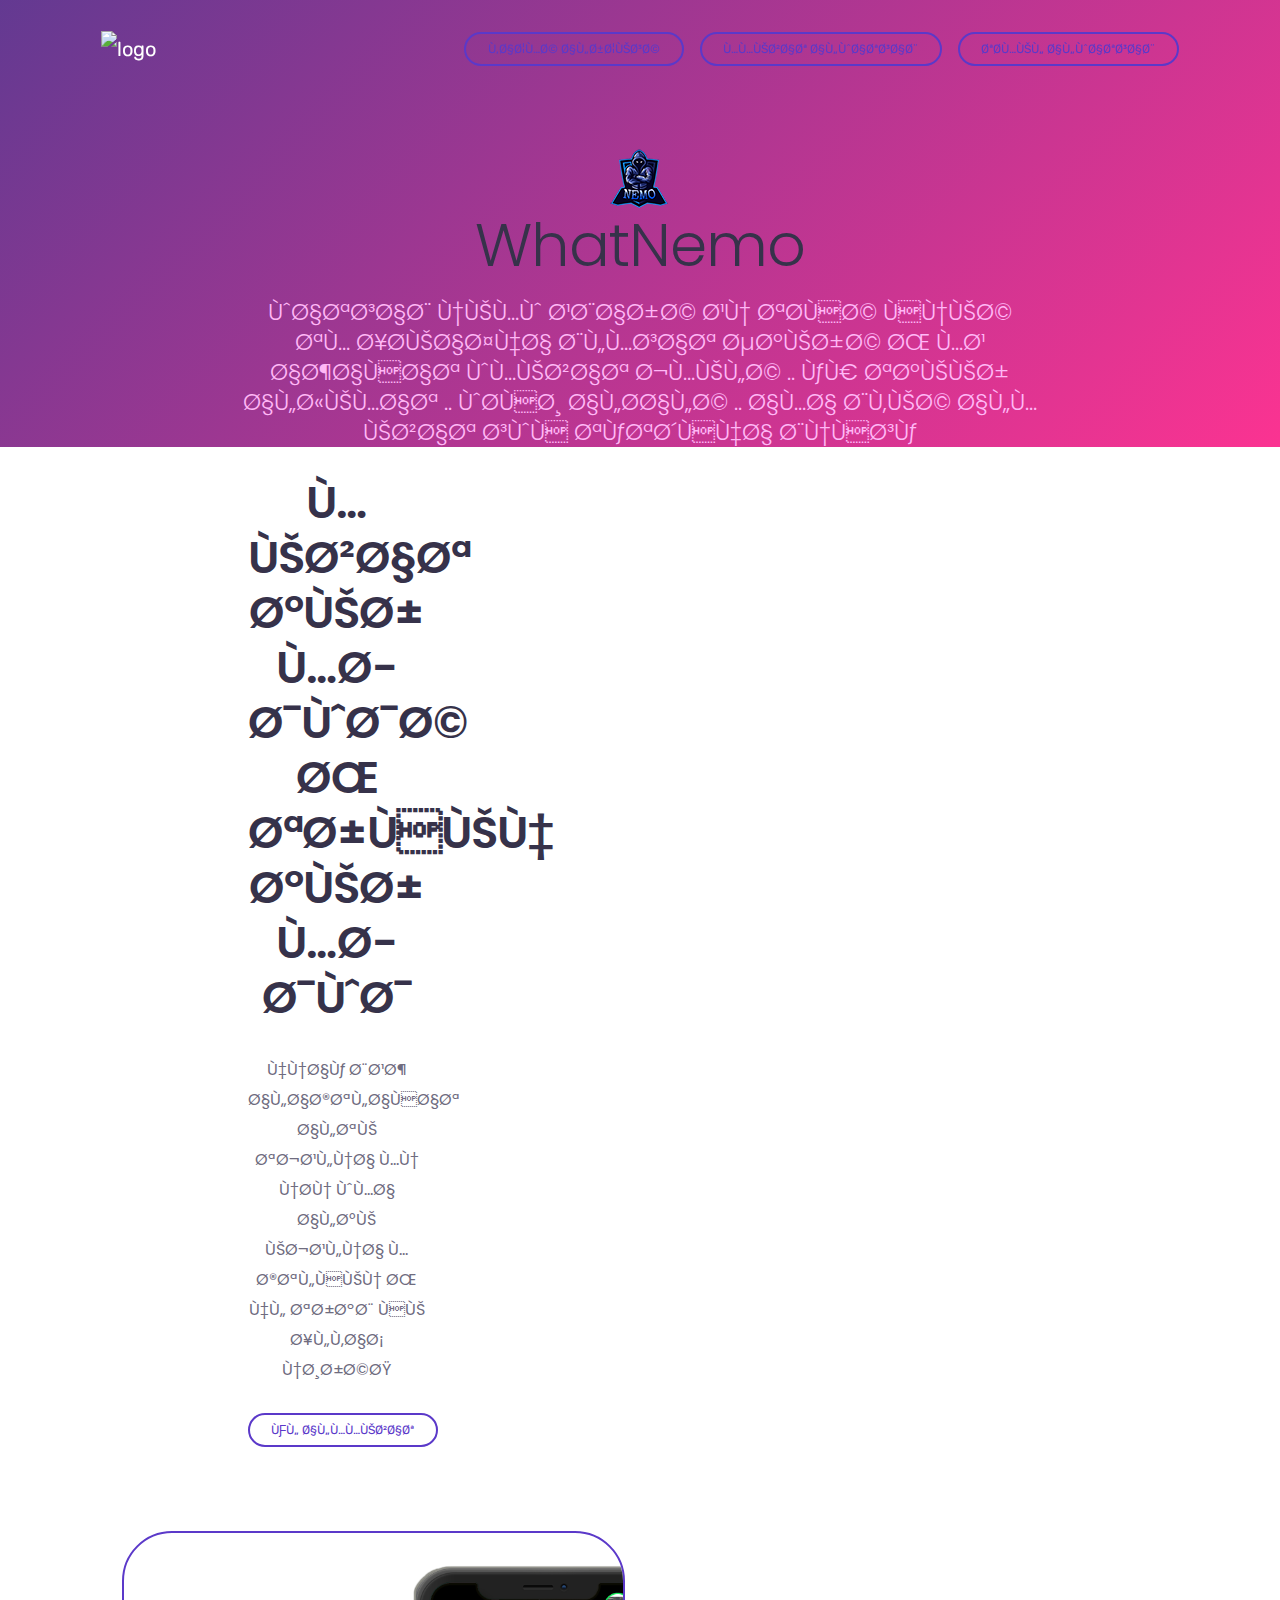
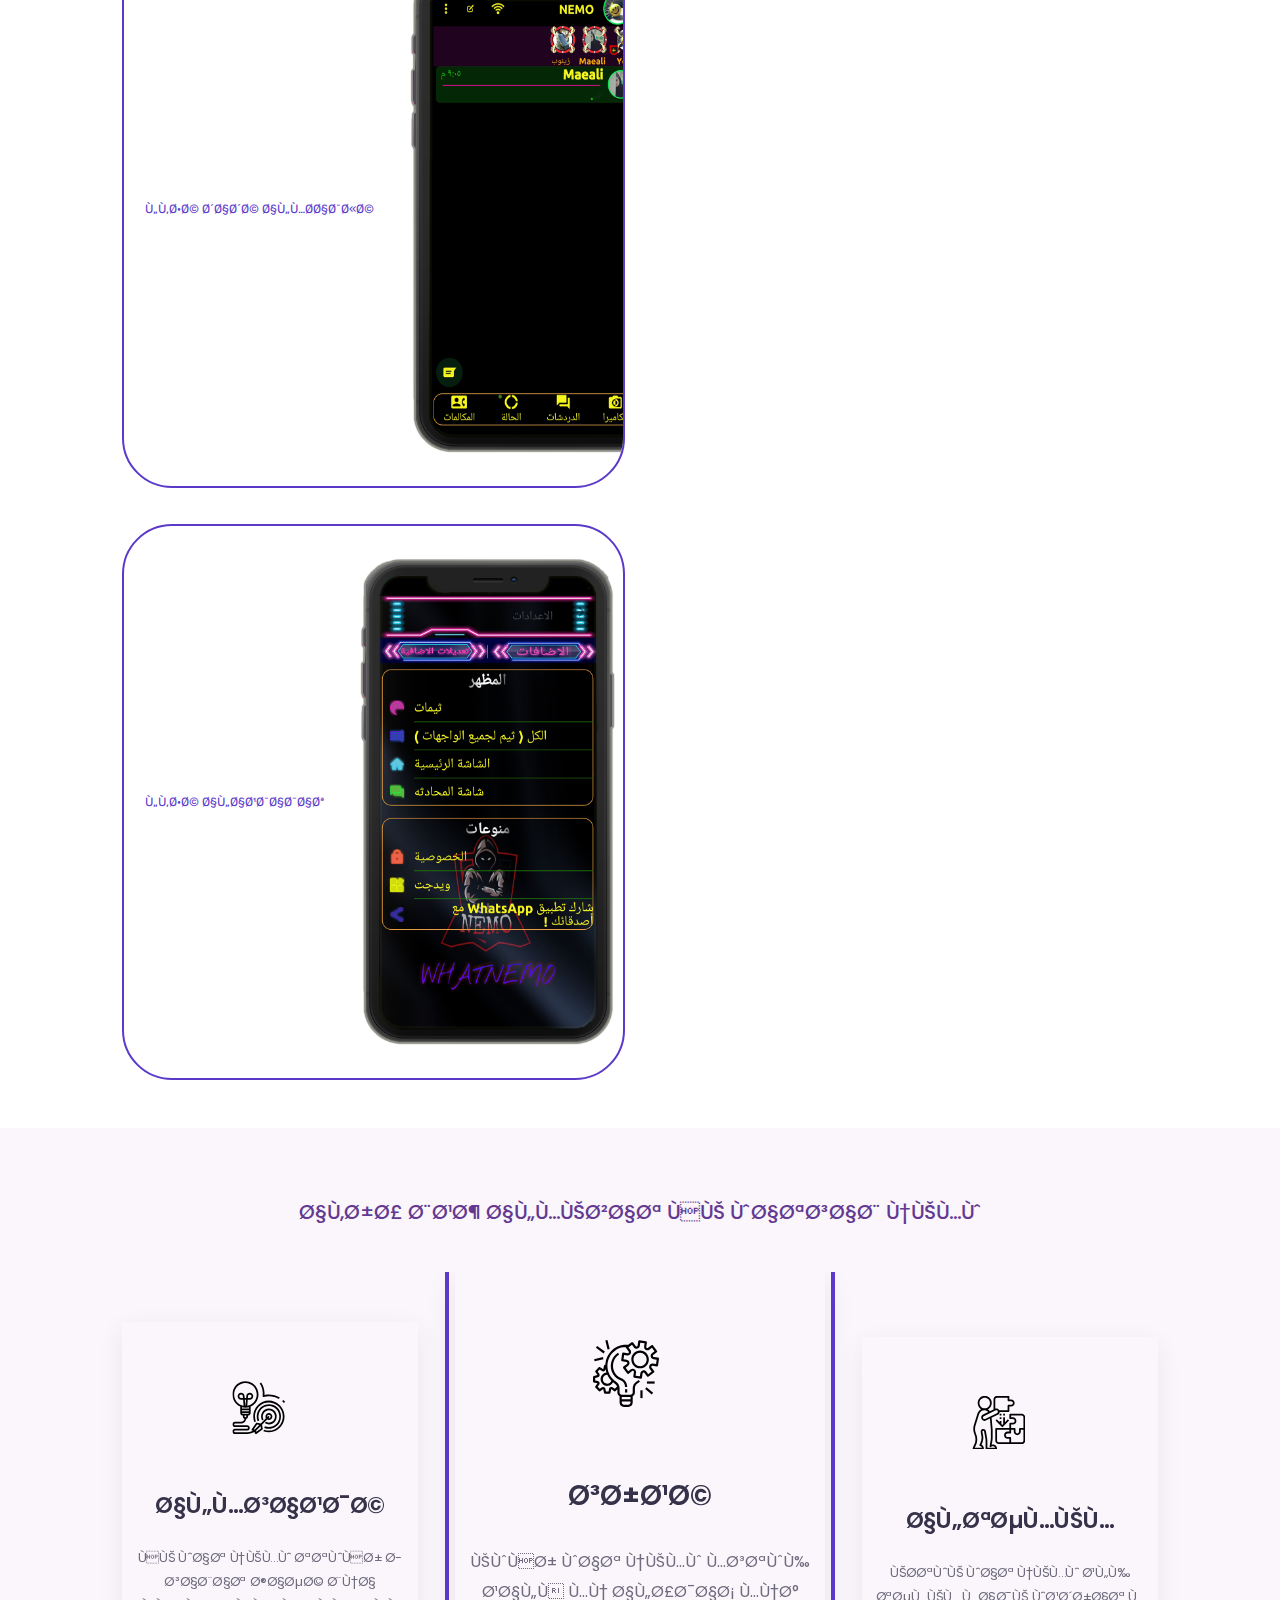
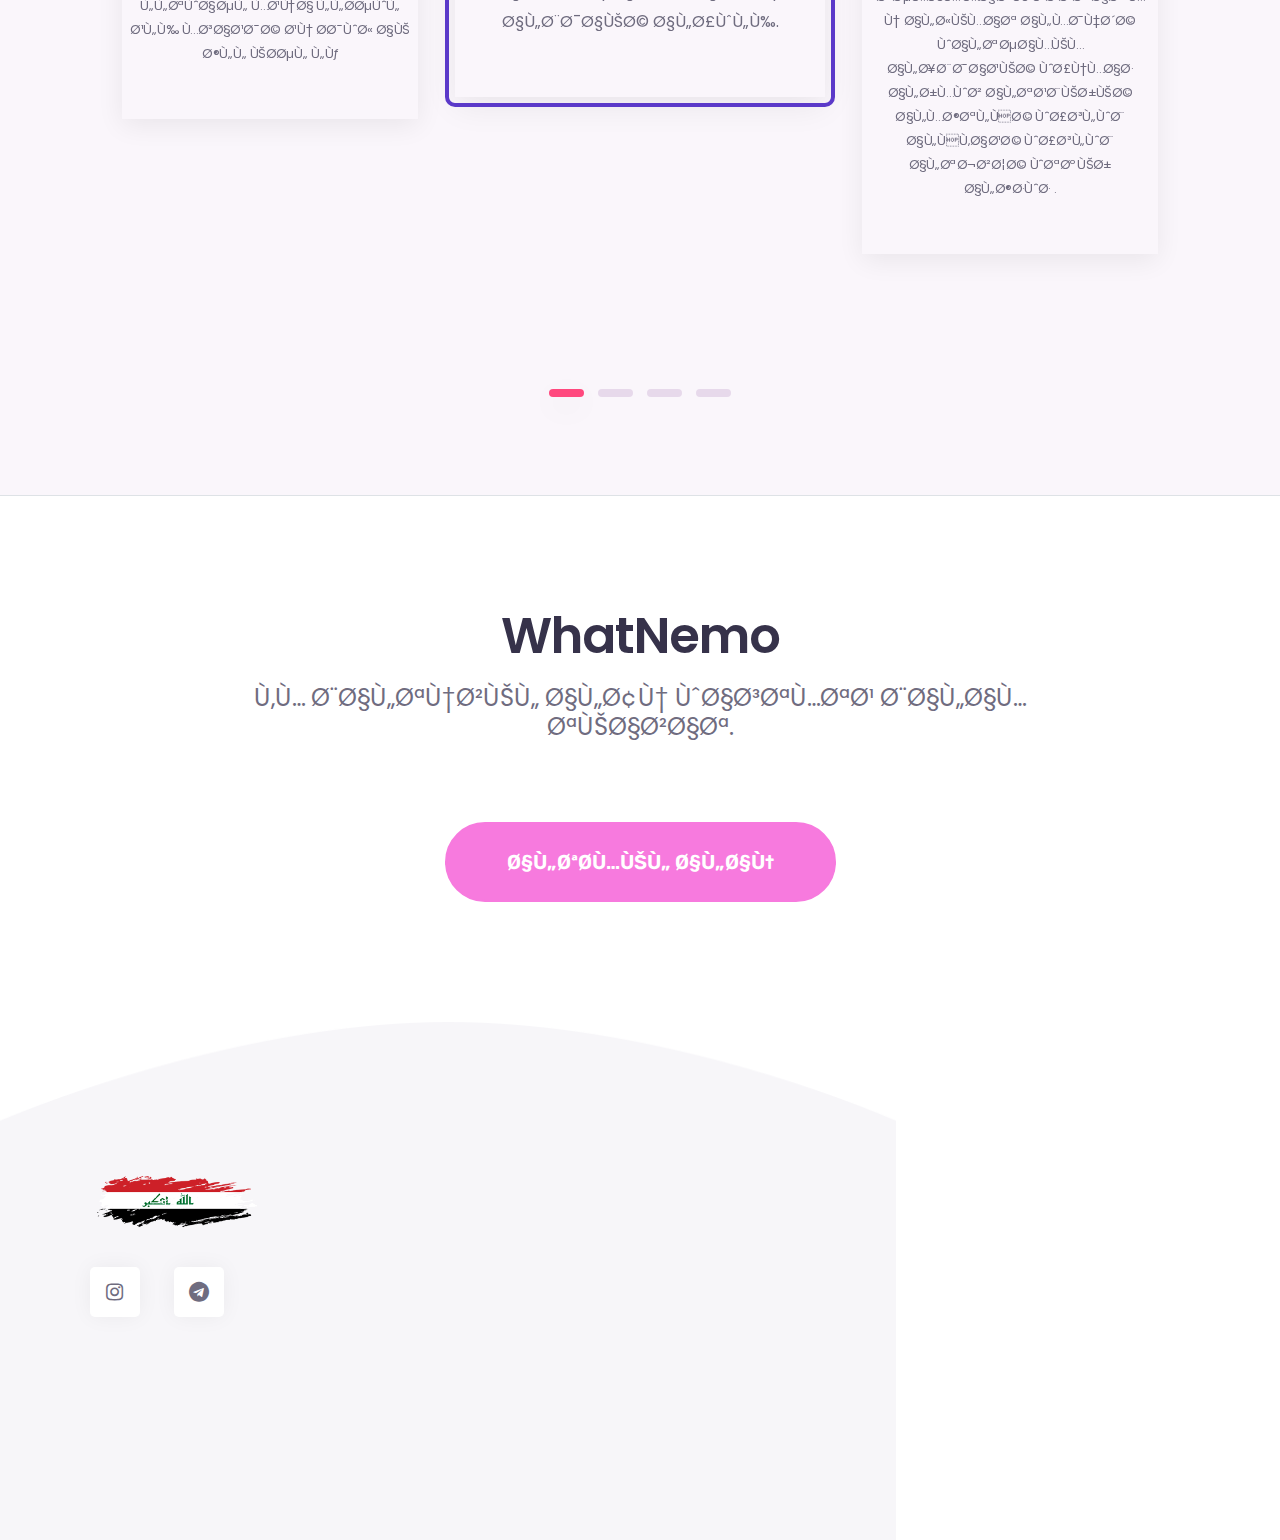
==== commit 43fcc83c: "bn" ====
--- a/index.html
+++ b/index.html
@@ -62,15 +62,13 @@
             <div class="row">
                 <div class="col-md-12">
                     <nav class="navbar navbar-dark navbar-expand-lg">
-                        <a class="navbar-brand" href="index.html"><img src="images/logo.png" class="img-fluid" alt="logo"></a> <button class="navbar-toggler" type="button" data-toggle="collapse" data-target="#navbar" aria-controls="navbar" aria-expanded="false" aria-label="Toggle navigation"> <span class="navbar-toggler-icon"></span> </button>
+                        <a class="navbar-brand" href="index.html"><img src="images/iraq1.png" class="img-fluid" alt="logo"></a> <button class="navbar-toggler" type="button" data-toggle="collapse" data-target="#navbar" aria-controls="navbar" aria-expanded="false" aria-label="Toggle navigation"> <span class="navbar-toggler-icon"></span> </button>
                         <div class="collapse navbar-collapse" id="navbar">
                             <ul class="navbar-nav ml-auto">
-                                <li class="nav-item"> <a class="nav-link active" href="#home">HOME <span class="sr-only">(current)</span></a> </li>
-                                <li class="nav-item"> <a class="nav-link" href="#features">FEATURES</a> </li>
-                                <li class="nav-item"> <a class="nav-link" href="#gallery">GALLERY</a> </li>
-                                <li class="nav-item"> <a class="nav-link" href="#pricing">PRICING</a> </li>
-                                <li class="nav-item"> <a class="nav-link" href="#contact">CONTACT</a> </li>
-                                <li class="nav-item"><a href="#" class="btn btn-outline-light my-3 my-sm-0 ml-lg-3">Download</a></li>
+                                <li class="nav-item"> <a class="btn btn-outline-light my-3 my-sm-0 ml-lg-3" href="#home">قائمة الرئيسة <span class="sr-only">(current)</span></a> </li>
+                                <li class="nav-item"> <a class="btn btn-outline-light my-3 my-sm-0 ml-lg-3" href="#features">مميزات الواتساب</a> </li>
+                                
+                                <li class="nav-item"><a href="#" class="btn btn-outline-light my-3 my-sm-0 ml-lg-3">تحميل الواتساب</a></li>
                             </ul>
                         </div>
                     </nav>
@@ -116,9 +114,9 @@
 <br>
  <div class="col-lg-5 offset-lg-1 col-md-4 offse-xl-2 ">
 <div class="banner-image">
-<div  class="btn">لقطة شاشة المحادثة</a>
-
-<img src="images/WhatsApp Nemo1.png" alt="WhatsApp Nemo">
+<div  class="btn">لقطة الاعدادات</a>
+
+<img src="images/WhatsApp Nemo.png" alt="WhatsApp Nemo">
 </div>
 </div>
 </div>
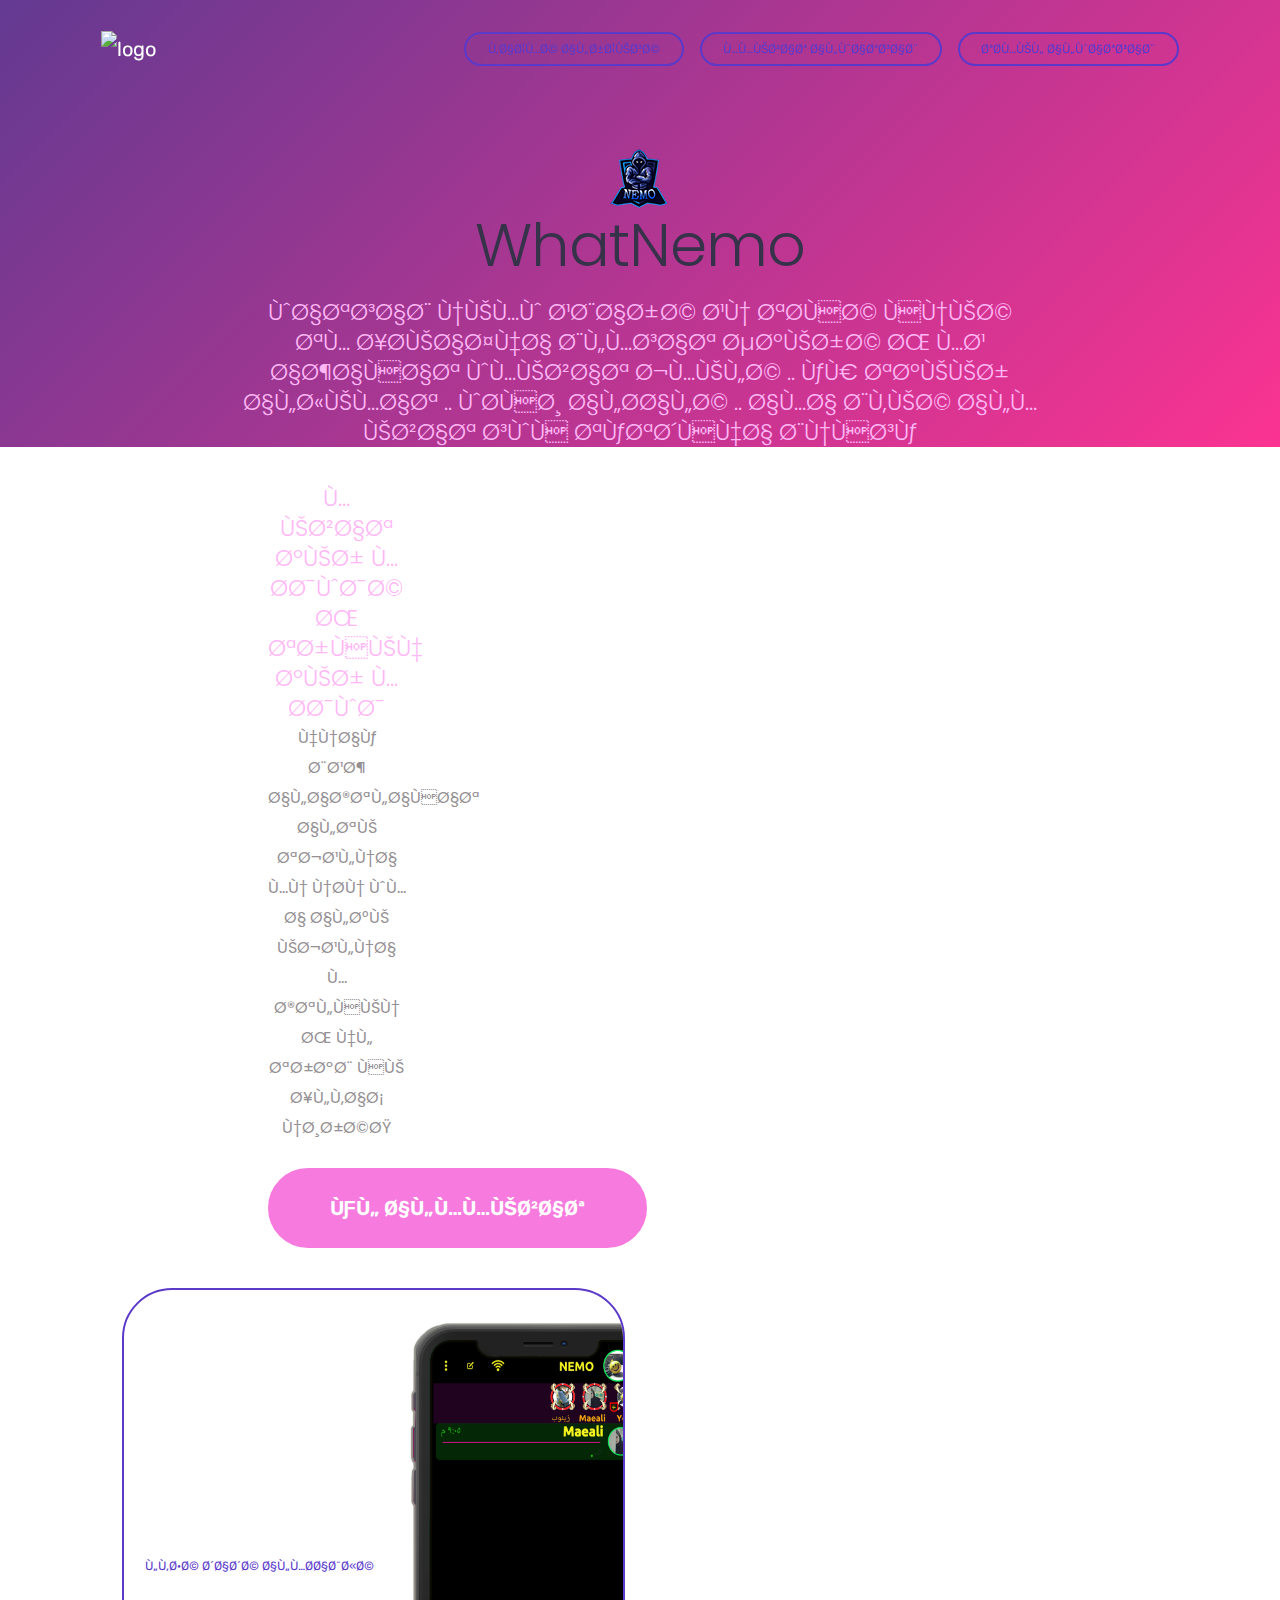
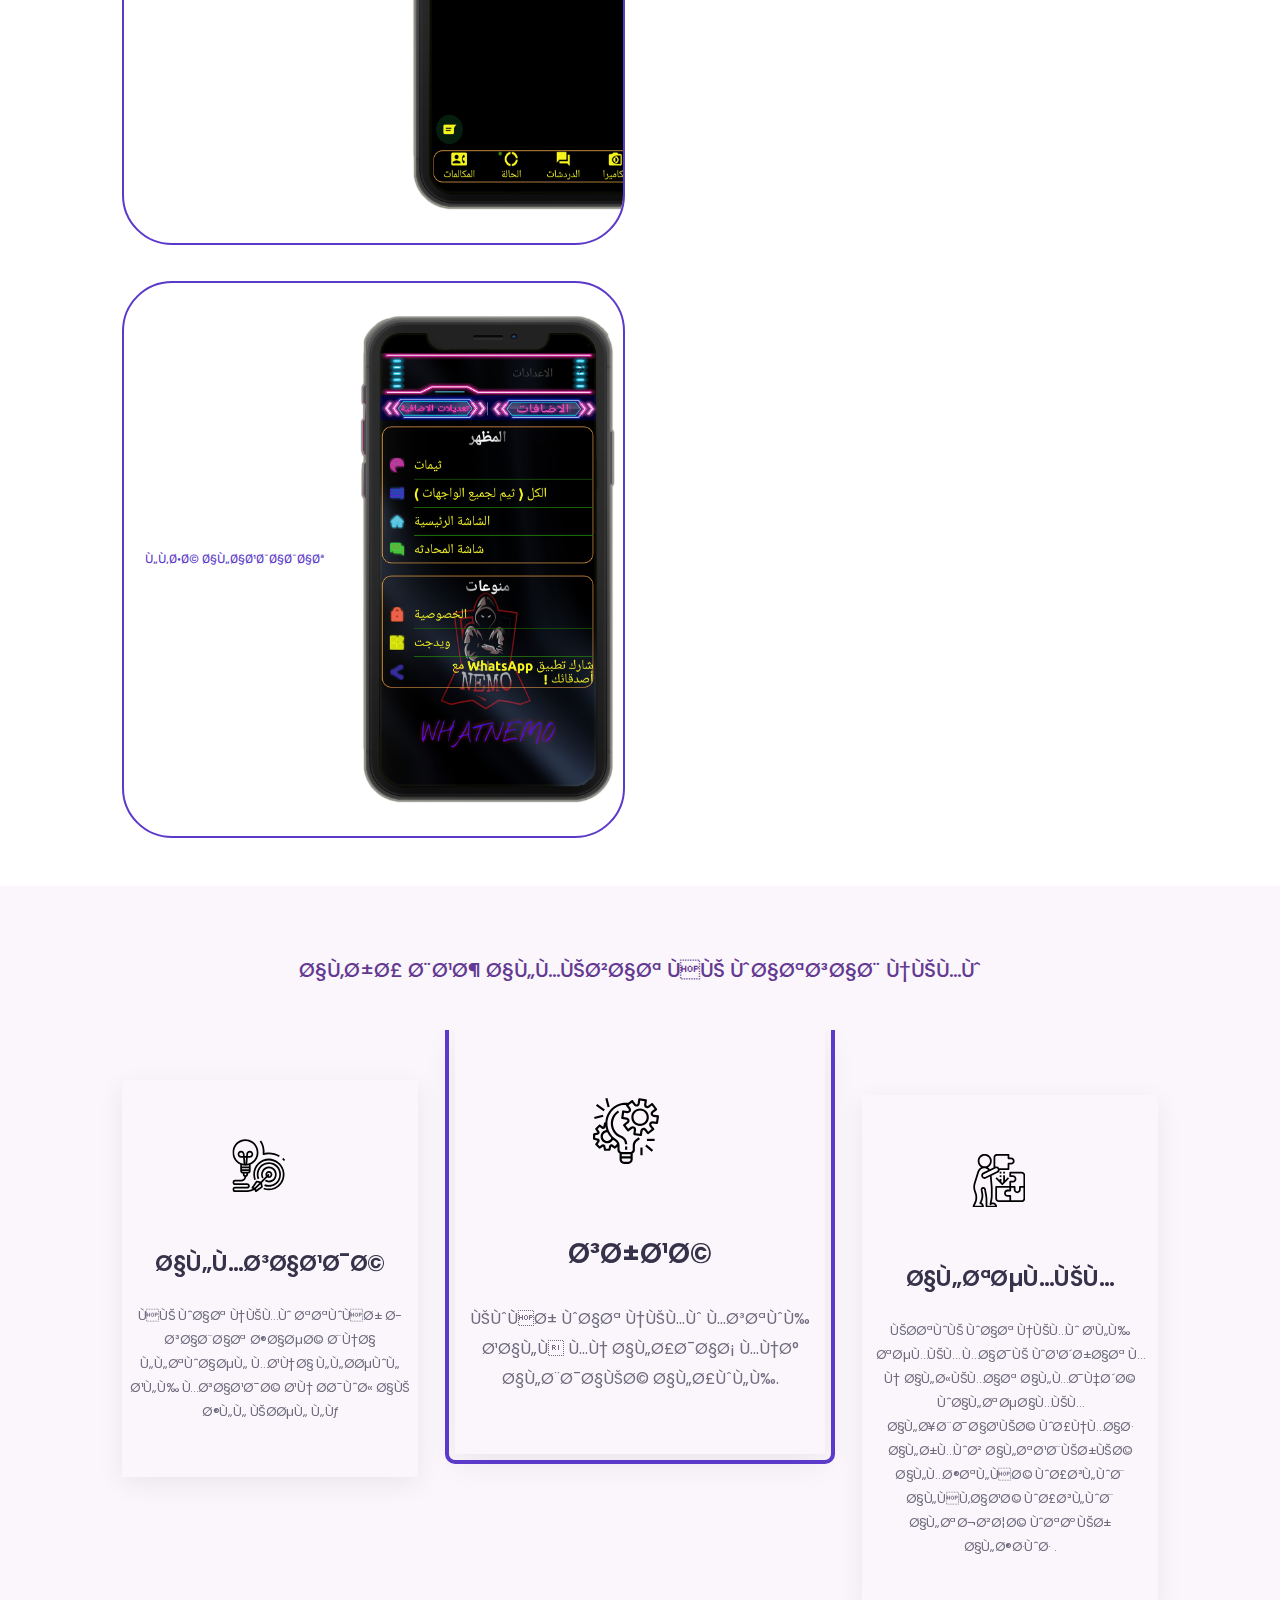
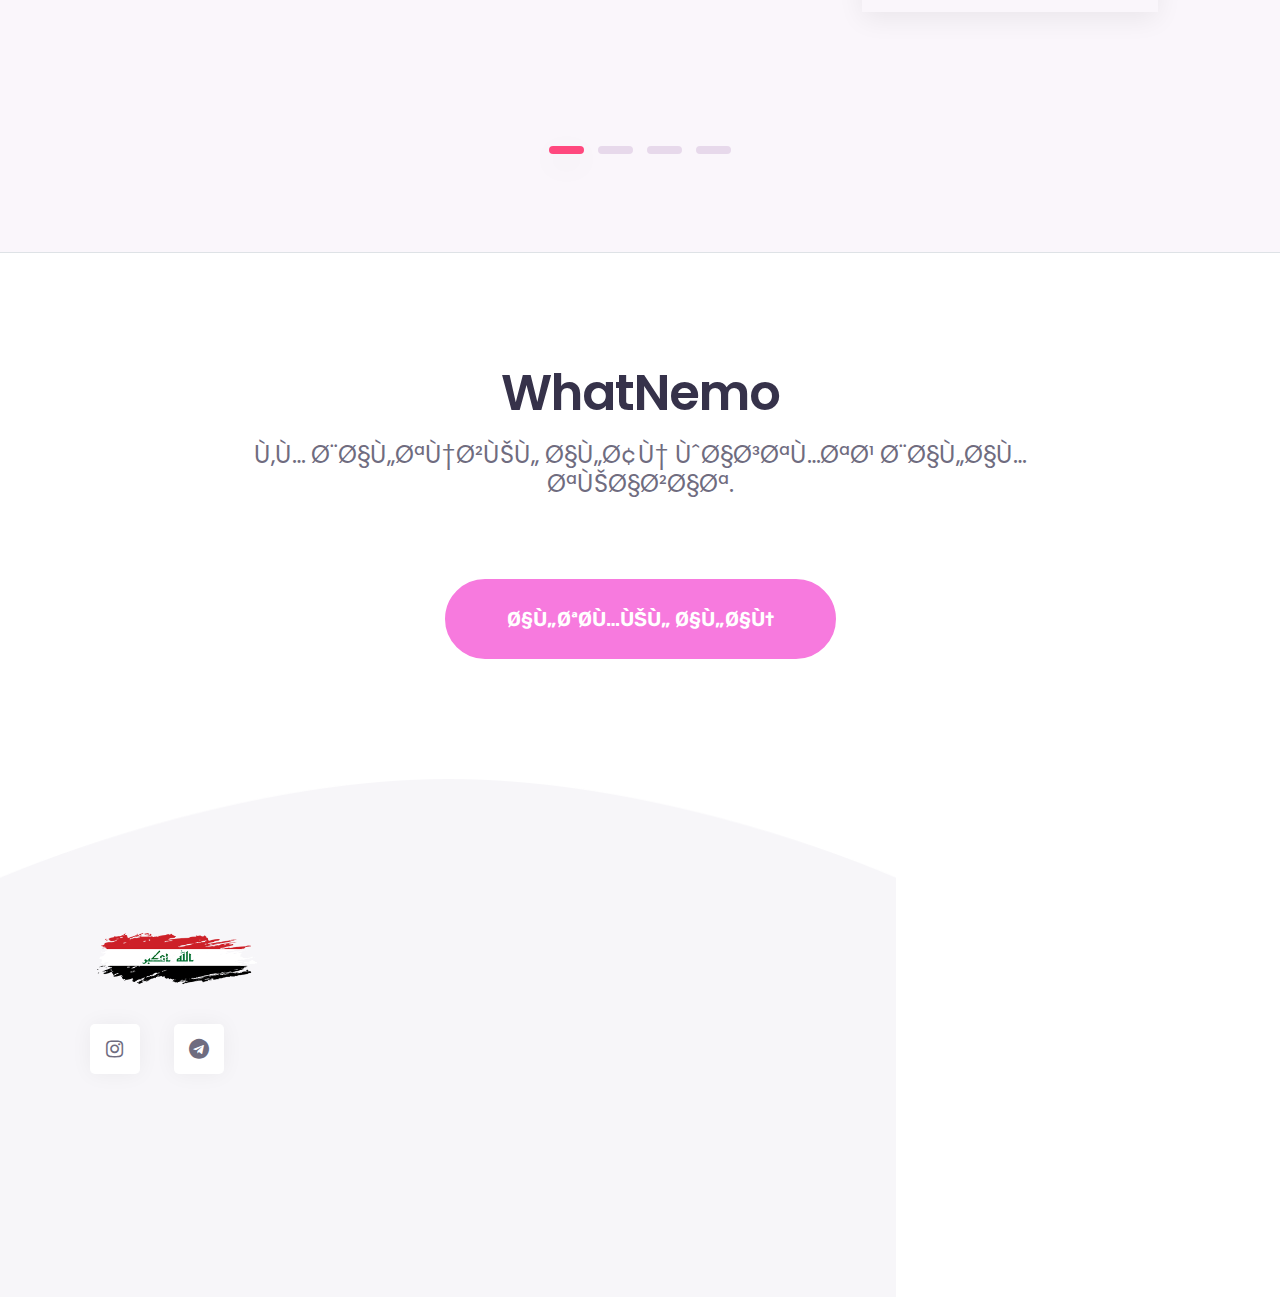
==== commit dd89a30a: "bn" ====
--- a/index.html
+++ b/index.html
@@ -66,9 +66,9 @@
                         <div class="collapse navbar-collapse" id="navbar">
                             <ul class="navbar-nav ml-auto">
                                 <li class="nav-item"> <a class="btn btn-outline-light my-3 my-sm-0 ml-lg-3" href="#home">قائمة الرئيسة <span class="sr-only">(current)</span></a> </li>
-                                <li class="nav-item"> <a class="btn btn-outline-light my-3 my-sm-0 ml-lg-3" href="#features">مميزات الواتساب</a> </li>
+                                <li class="nav-item"> <a class="btn btn-outline-light my-3 my-sm-0 ml-lg-3" href="ozellikler/indexx.html">مميزات الواتساب</a> </li>
                                 
-                                <li class="nav-item"><a href="#" class="btn btn-outline-light my-3 my-sm-0 ml-lg-3">تحميل الواتساب</a></li>
+                                <li class="nav-item"><a href="aero-indir/index.html" class="btn btn-outline-light my-3 my-sm-0 ml-lg-3">تحميل الواتساب</a></li>
                             </ul>
                         </div>
                     </nav>
@@ -94,8 +94,9 @@
 
  <div class="col-lg-5 offset-lg-1 col-md-4 offse-xl-2">
 <div class="col-md-12 col-lg-8">
-<div class="section-title text-center">
-<h2>ميزات غير محدودة ، ترفيه غير محدود</h2>
+<div class="download-app-inner text-center">
+<p class="tagline">ميزات غير محدودة ، ترفيه غير محدود</p>
+
 <p>هناك بعض الاختلافات التي تجعلنا من نحن وما الذي يجعلنا مختلفين ، هل ترغب في إلقاء نظرة؟</p>
 <a href="ozellikler/indexx.html" class="btn">كل المميزات</a><br><br>
 </div>
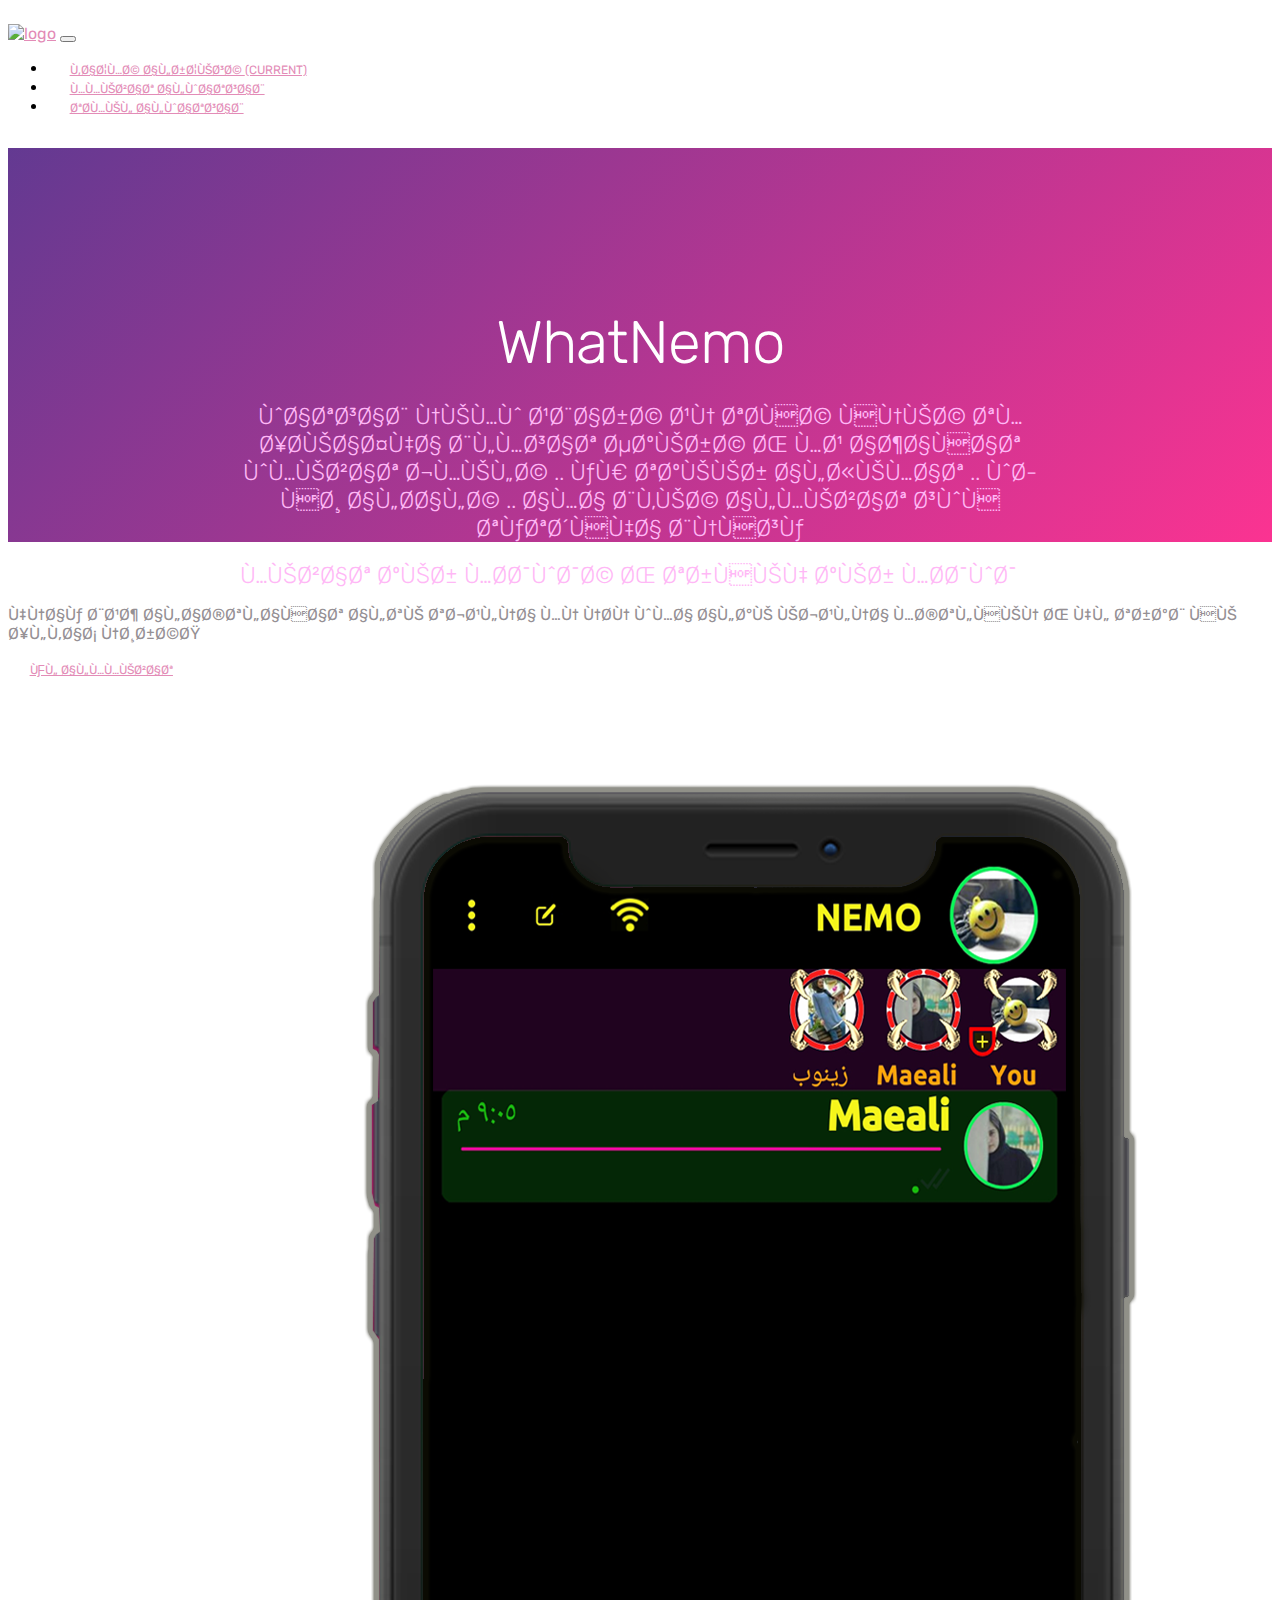
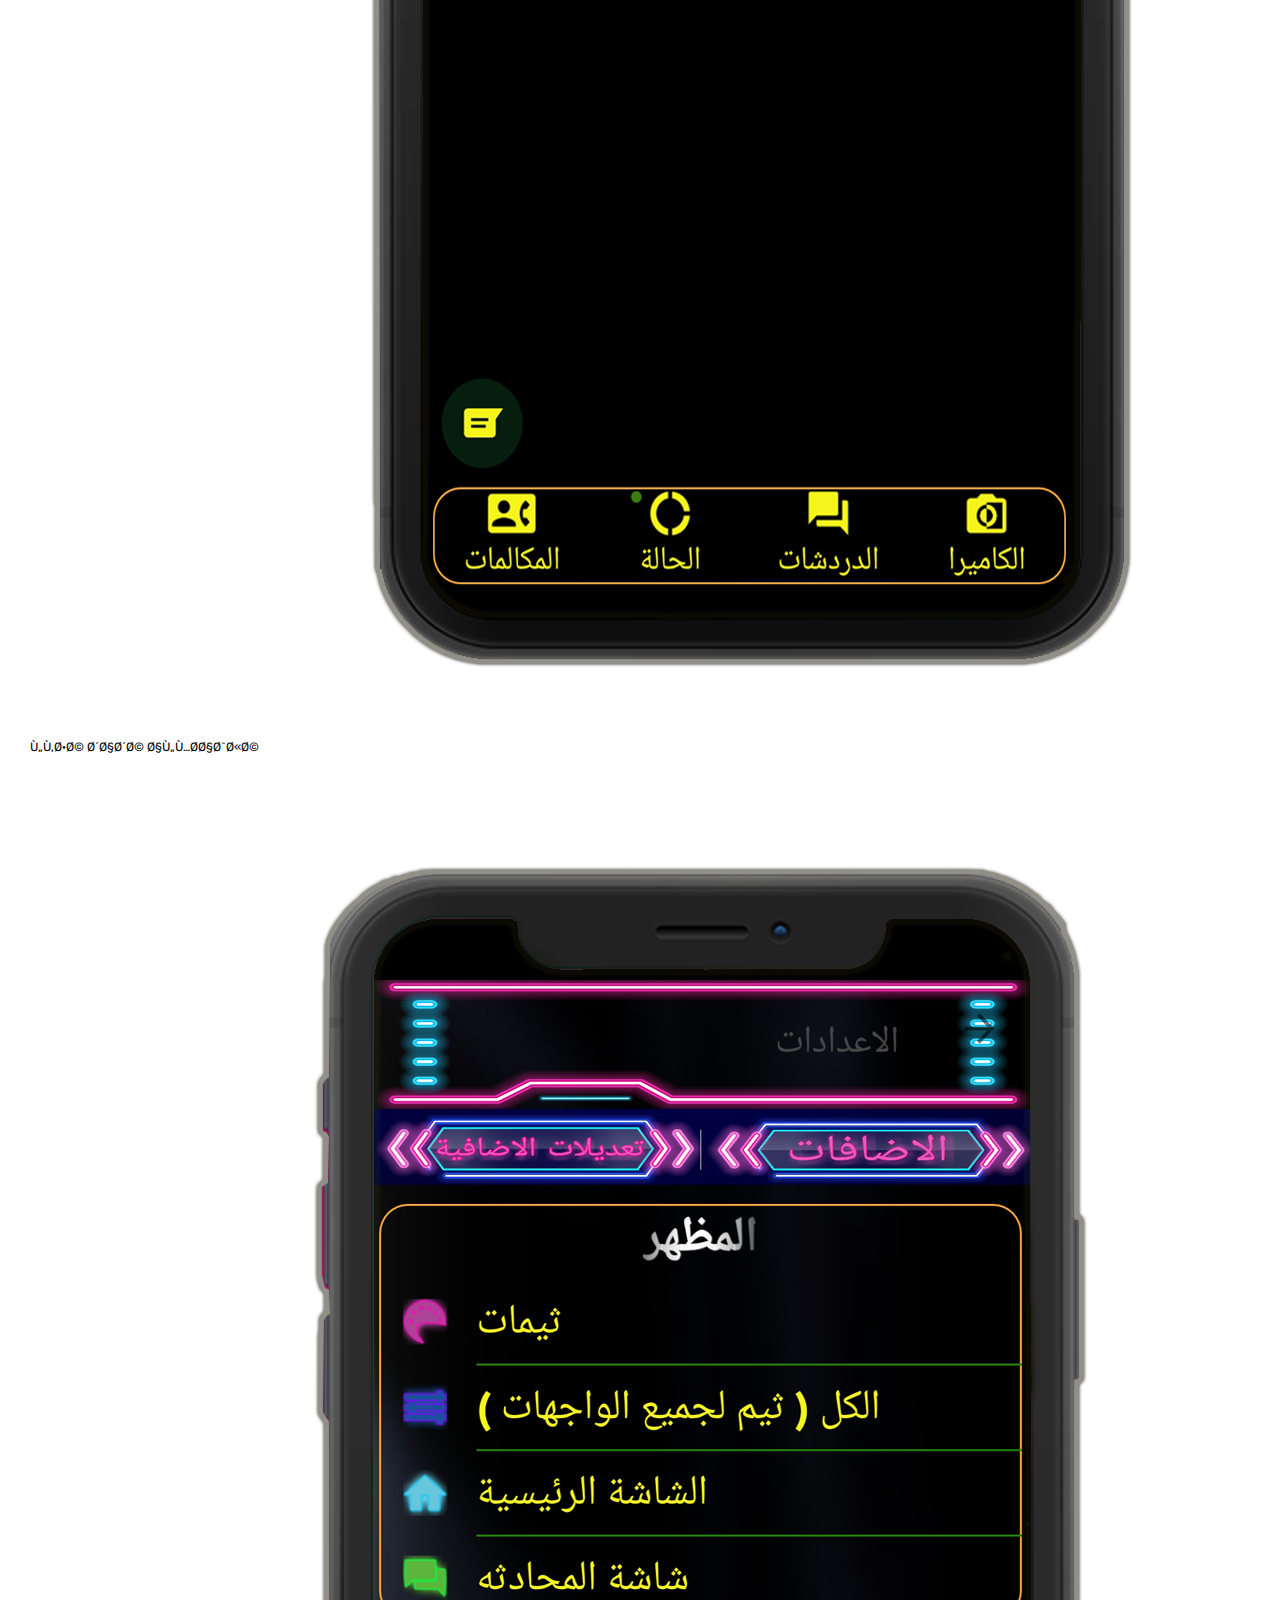
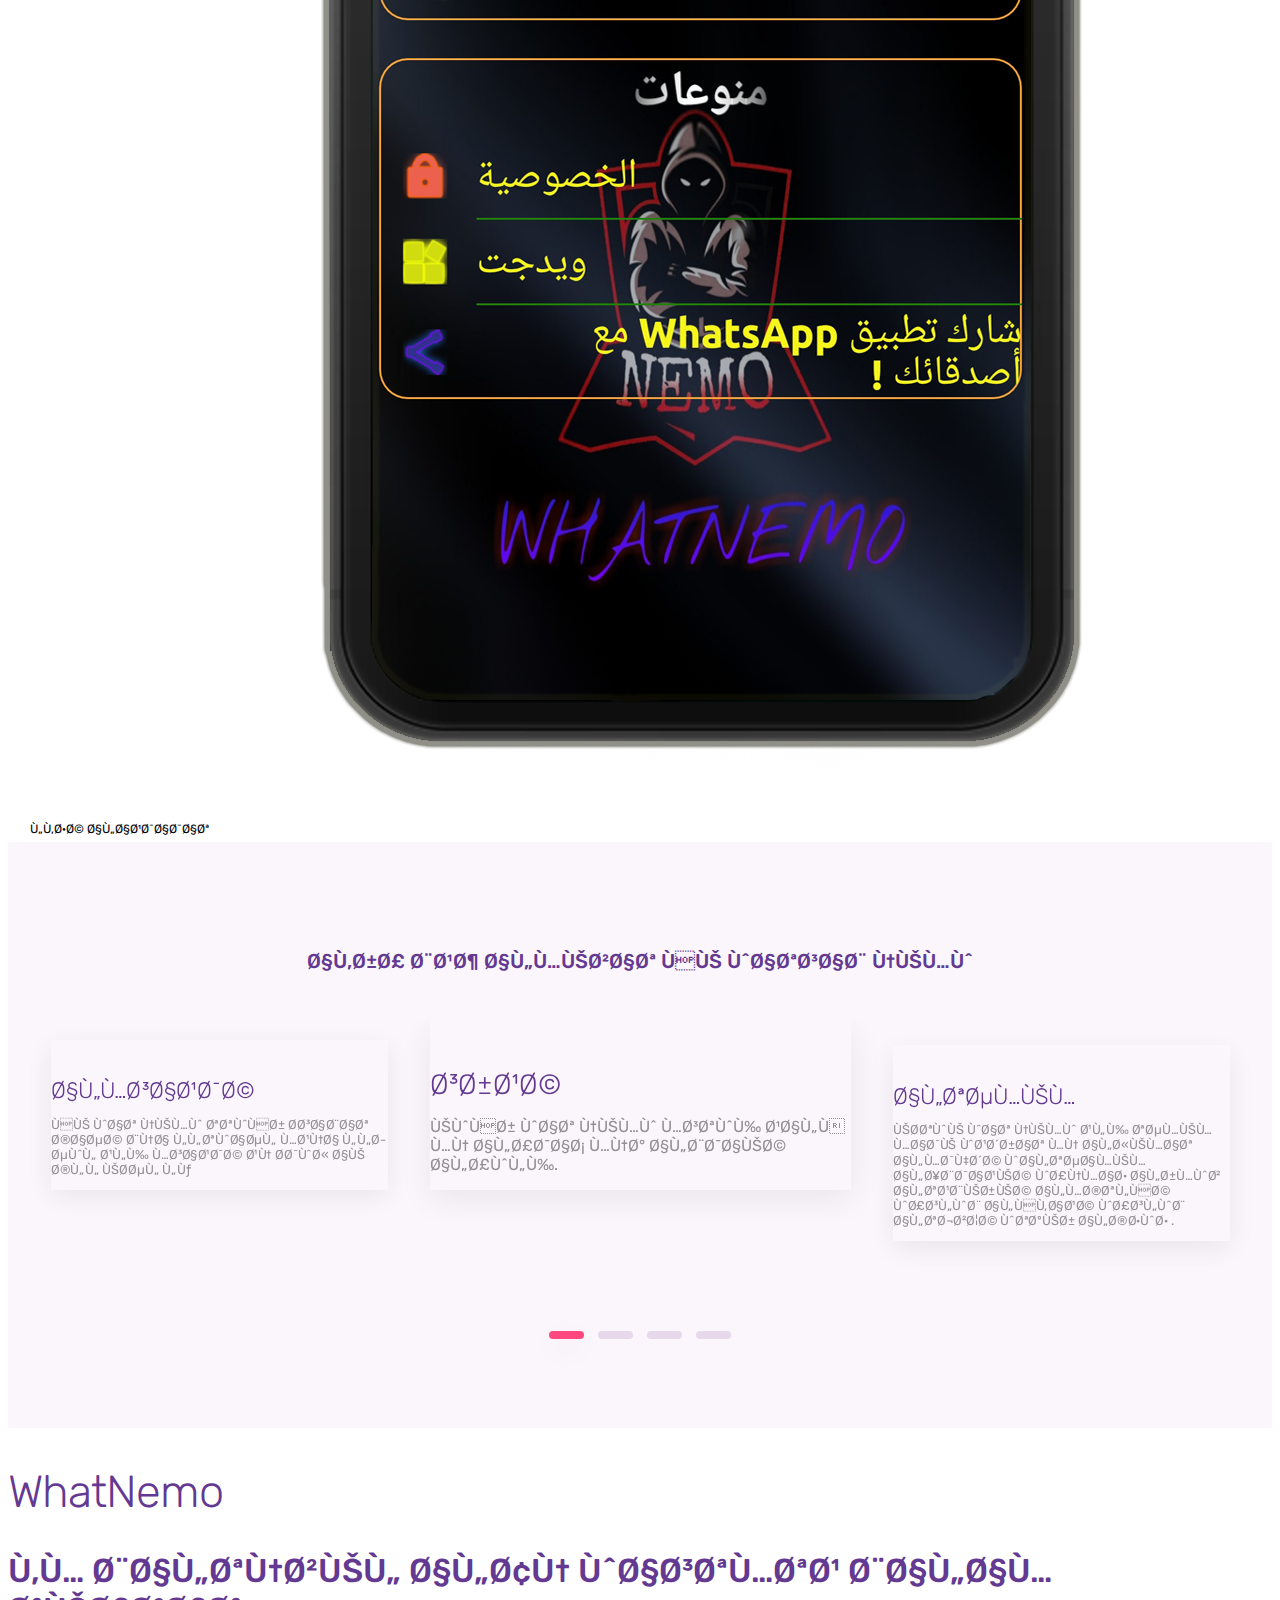
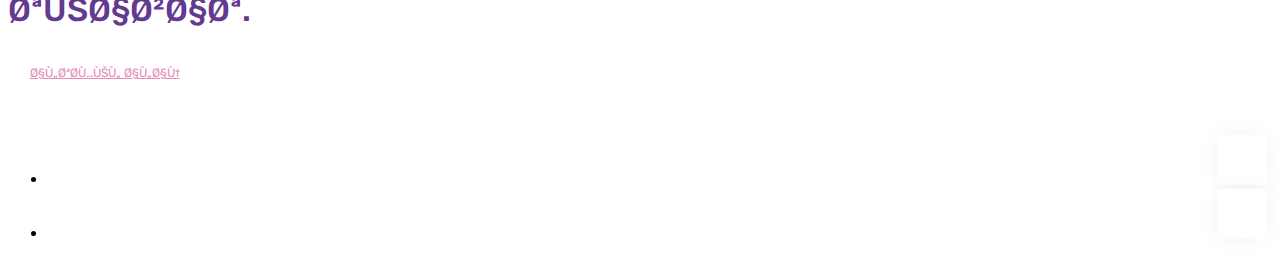
==== commit c642c286: "a" ====
--- a/index.html
+++ b/index.html
@@ -34,13 +34,13 @@
 <meta name="instagram:description" content="WhatsApp Nemo | Official Web Site | Download Nemo Apps" />
  <link href="https://fonts.googleapis.com/css?family=Poppins:200,300,400,500,600,700" rel="stylesheet">
 <link rel=stylesheet type="text/css" href="https://fonts.googleapis.com/css?family=Roboto:300,400,500,700|Roboto+Slab:400,700|Material+Icons" />
-<link rel="stylesheet" href="aero-indir/aero_dosyalar/css/bootstrap.min.css">
-<link rel="stylesheet" href="aero-indir/aero_dosyalar/css/font-awesome.min.css">
-<link rel="stylesheet" href="aero-indir/aero_dosyalar/plugins/owl-carousel/owl.carousel.min.css">
-<link rel="stylesheet" href="aero-indir/aero_dosyalar/plugins/Magnific-Popup/magnific-popup.css">
-<link rel="stylesheet" href="aero-indir/aero_dosyalar/css/style.css">
-<link rel="stylesheet" href="aero-indir/aero_dosyalar/css/responsive.css">
-<link rel="stylesheet" href="aero-indir/aero_dosyalar/css/custom.css">
+<link rel="stylesheet" href="aero-indir/nemo_dosyalar/css/bootstrap.min.css">
+<link rel="stylesheet" href="aero-indir/nemo_dosyalar/css/font-awesome.min.css">
+<link rel="stylesheet" href="aero-indir/nemo_dosyalar/plugins/owl-carousel/owl.carousel.min.css">
+<link rel="stylesheet" href="aero-indir/nemo_dosyalar/plugins/Magnific-Popup/magnific-popup.css">
+<link rel="stylesheet" href="aero-indir/nemo_dosyalar/css/style.css">
+<link rel="stylesheet" href="aero-indir/nemo_dosyalar/css/responsive.css">
+<link rel="stylesheet" href="aero-indir/nemo_dosyalar/css/custom.css">
     <!-- Font -->
     <link rel="dns-prefetch" href="//fonts.googleapis.com">
     <link href="https://fonts.googleapis.com/css?family=Rubik:300,400,500" rel="stylesheet">
@@ -81,7 +81,7 @@
     <header class="bg-gradient" id="home">
 
         <div class="container mt-5">
-<img src="aero-indir/aero_dosyalar/img/banner/shaps4.png" alt="" class='shape shape4 rotate3d'>
+<img src="aero-indir/nemo_dosyalar/img/banner/shaps4.png" alt="" class='shape shape4 rotate3d'>
 
             <h1>WhatNemo</h1>
             <p class="tagline">واتساب نيمو عبارة عن تحفة فنية تم إحياؤها بلمسات صغيرة  ، مع اضافات وميزات جميلة .. كـ تغيير الثيمات .. وحفظ الحالة .. اما بقية الميزات سوف تكتشفها بنفسك </p>
@@ -138,22 +138,22 @@
 
             <div class="img-gallery owl-carousel owl-theme">
 <div class="single-feature-inner text-center">
-<div class="feature-icon"><img src="aero-indir/aero_dosyalar/img/icons/project-management.svg" class="svg" alt=""></div>
+<div class="feature-icon"><img src="aero-indir/nemo_dosyalar/img/icons/project-management.svg" class="svg" alt=""></div>
 <h5>سرعة</h5>
 <p>يوفر وات نيمو مستوى عالٍ من الأداء منذ البداية الأولى.</p>
 </div>
 <div class="single-feature-inner text-center">
-<div class="feature-icon"><img src="aero-indir/aero_dosyalar/img/icons/solution.svg" class="svg" alt=""></div>
+<div class="feature-icon"><img src="aero-indir/nemo_dosyalar/img/icons/solution.svg" class="svg" alt=""></div>
 <h5>التصميم</h5>
 <p>يحتوي وات نيمو على تصميم مادي وعشرات من الثيمات المدهشة والتصاميم الإبداعية وأنماط الرموز التعبيرية المختلفة وأسلوب الفقاعة وأسلوب التجزئة وتغير الخطوط .</p>
 </div>
 <div class="single-feature-inner text-center">
-<div class="feature-icon"><img src="aero-indir/aero_dosyalar/img/icons/planning.svg" class="svg" alt=""></div>
+<div class="feature-icon"><img src="aero-indir/nemo_dosyalar/img/icons/planning.svg" class="svg" alt=""></div>
 <h5>الخصوصية</h5>
 <p>وات نيمو لا تخزن أي بيانات شخصية على الخادم الخاص بنا. محمية البيانات الخاصة بك دائما تحت الأمن واتساب .</p>
 </div>
 <div class="single-feature-inner text-center">
-<div class="feature-icon"><img src="aero-indir/aero_dosyalar/img/icons/goal.svg" class="svg" alt=""></div>
+<div class="feature-icon"><img src="aero-indir/nemo_dosyalar/img/icons/goal.svg" class="svg" alt=""></div>
  <h5>المساعدة</h5>
 <p>في وات نيمو تتوفر حسابات خاصة بنا للتواصل معنا للحصول على مساعدة عن حدوث اي خلل يحصل لك</p>
 </div>
@@ -192,7 +192,7 @@
     <!-- // end .section -->
     <footer class="footer">
 <div class="footerbg">
-<img src="aero-indir/aero_dosyalar/img/footer-bg.png" alt="">
+<img src="aero-indir/nemo_dosyalar/img/footer-bg.png" alt="">
 </div>
 <div class="footer-top pt-120 pb-110">
 <div class="container">
@@ -200,7 +200,7 @@
 <div class="col-lg-3 col-sm-6">
 <div class="footer-widget">
 <div class="footer-logo">
-<a href="index-1.html"><img src="aero-indir/aero_dosyalar/gorseller/iraq.png" alt=""></a>
+<a href="index-1.html"><img src="aero-indir/nemo_dosyalar/gorseller/iraq.png" alt=""></a>
 </div>
 <div class="footer-social-area">
 <ul class="social-icons social-icons-light nav">
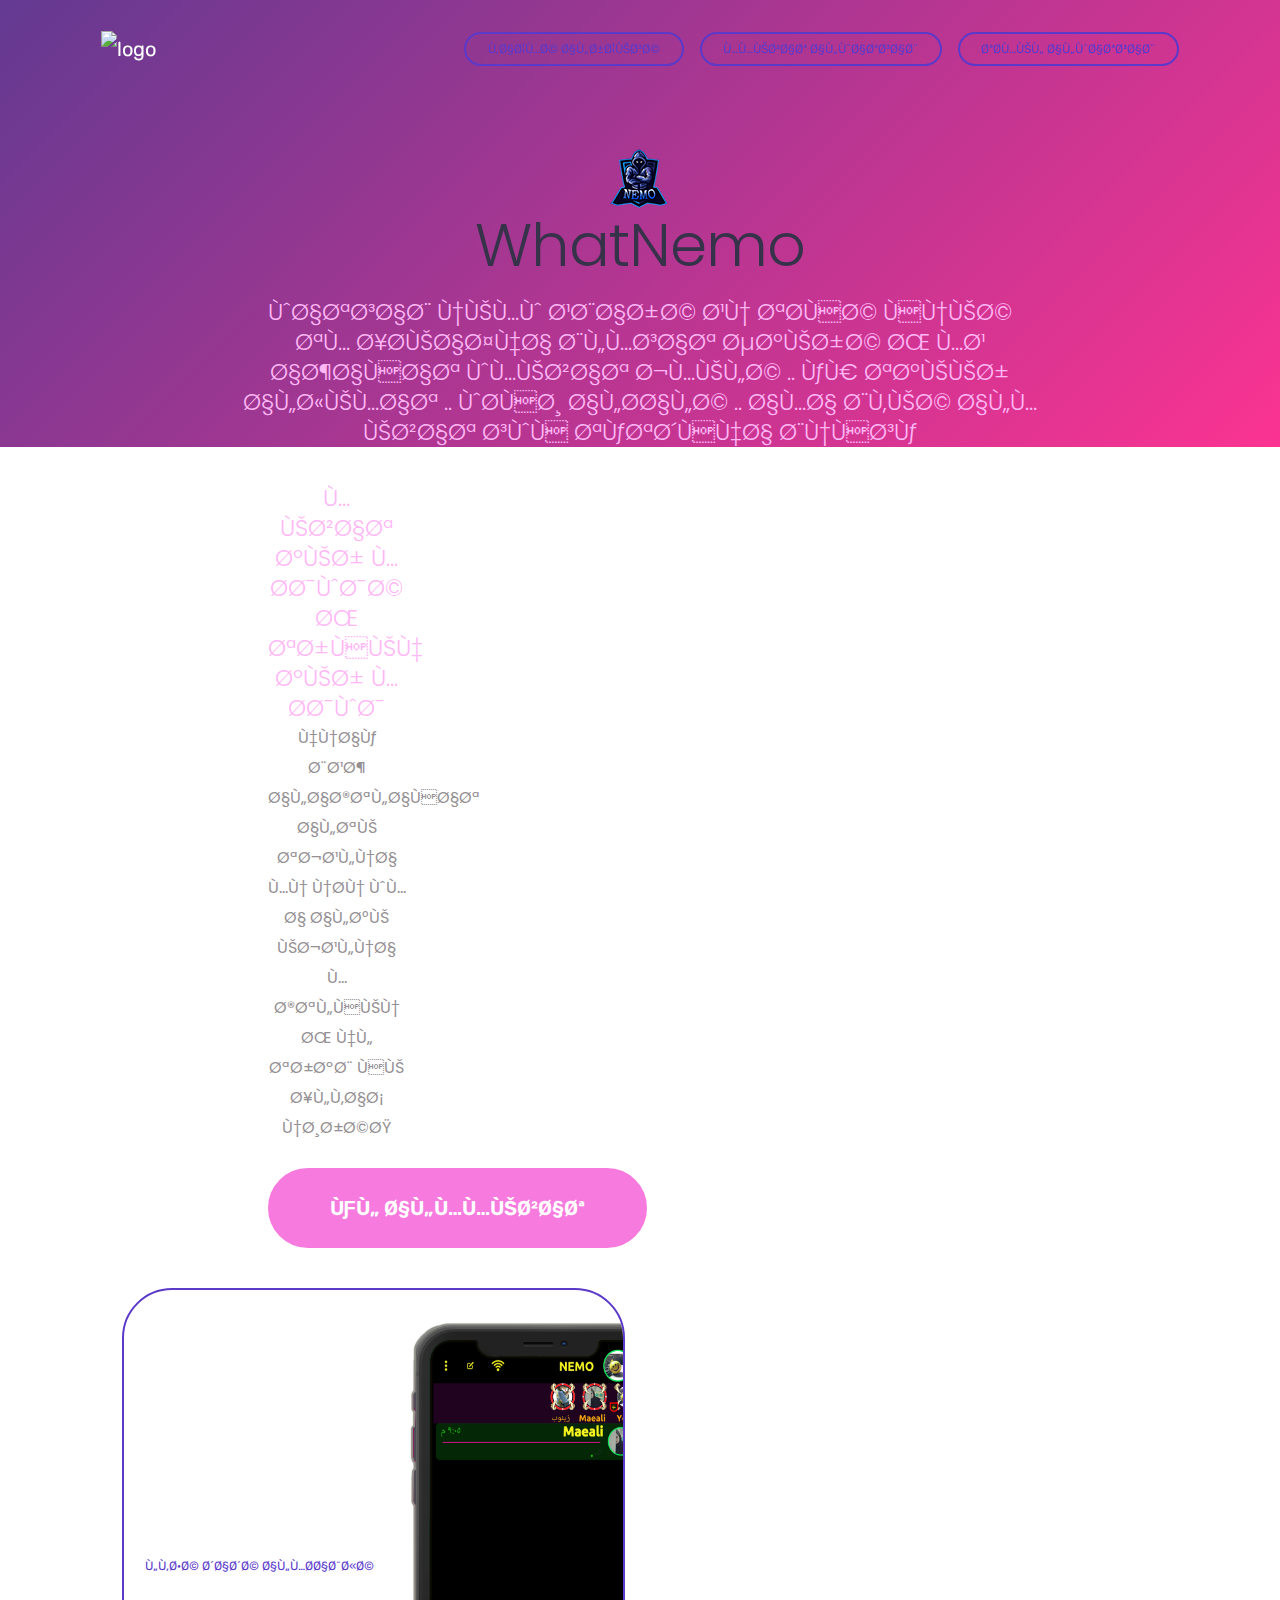
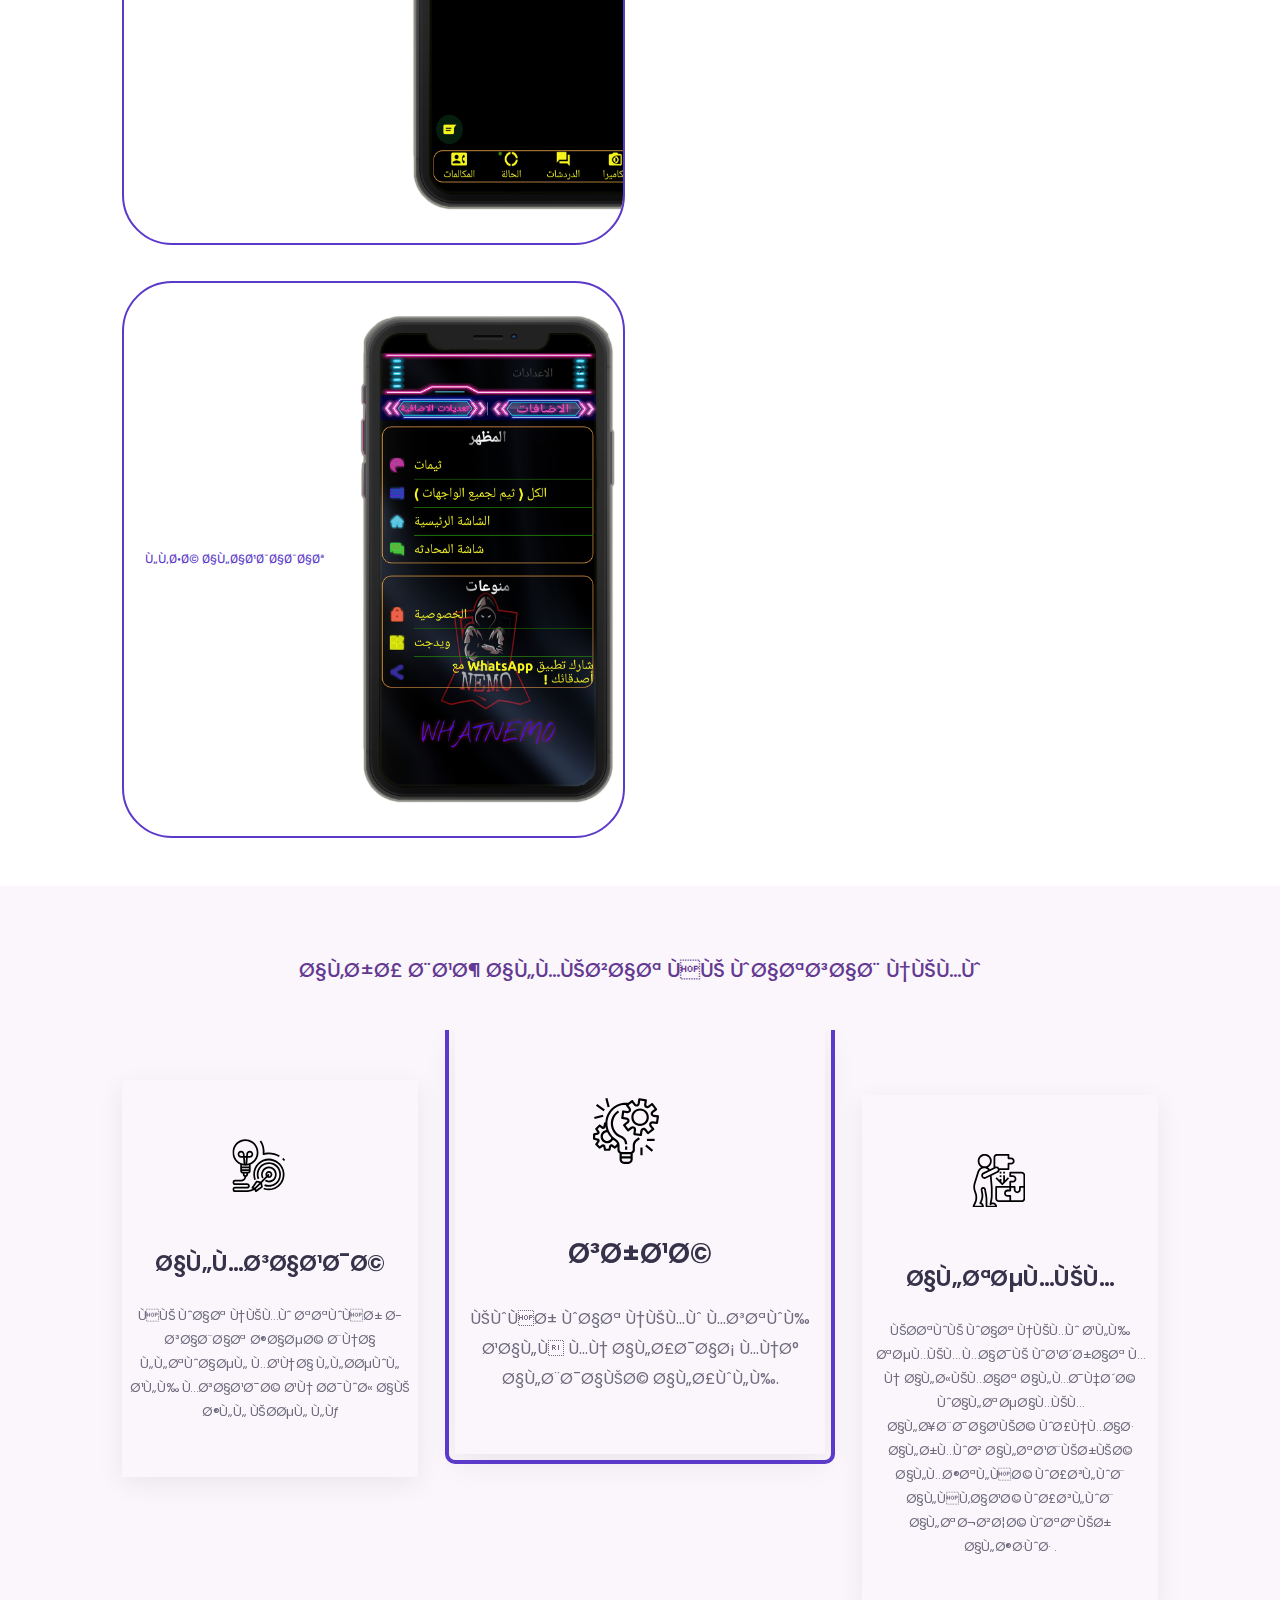
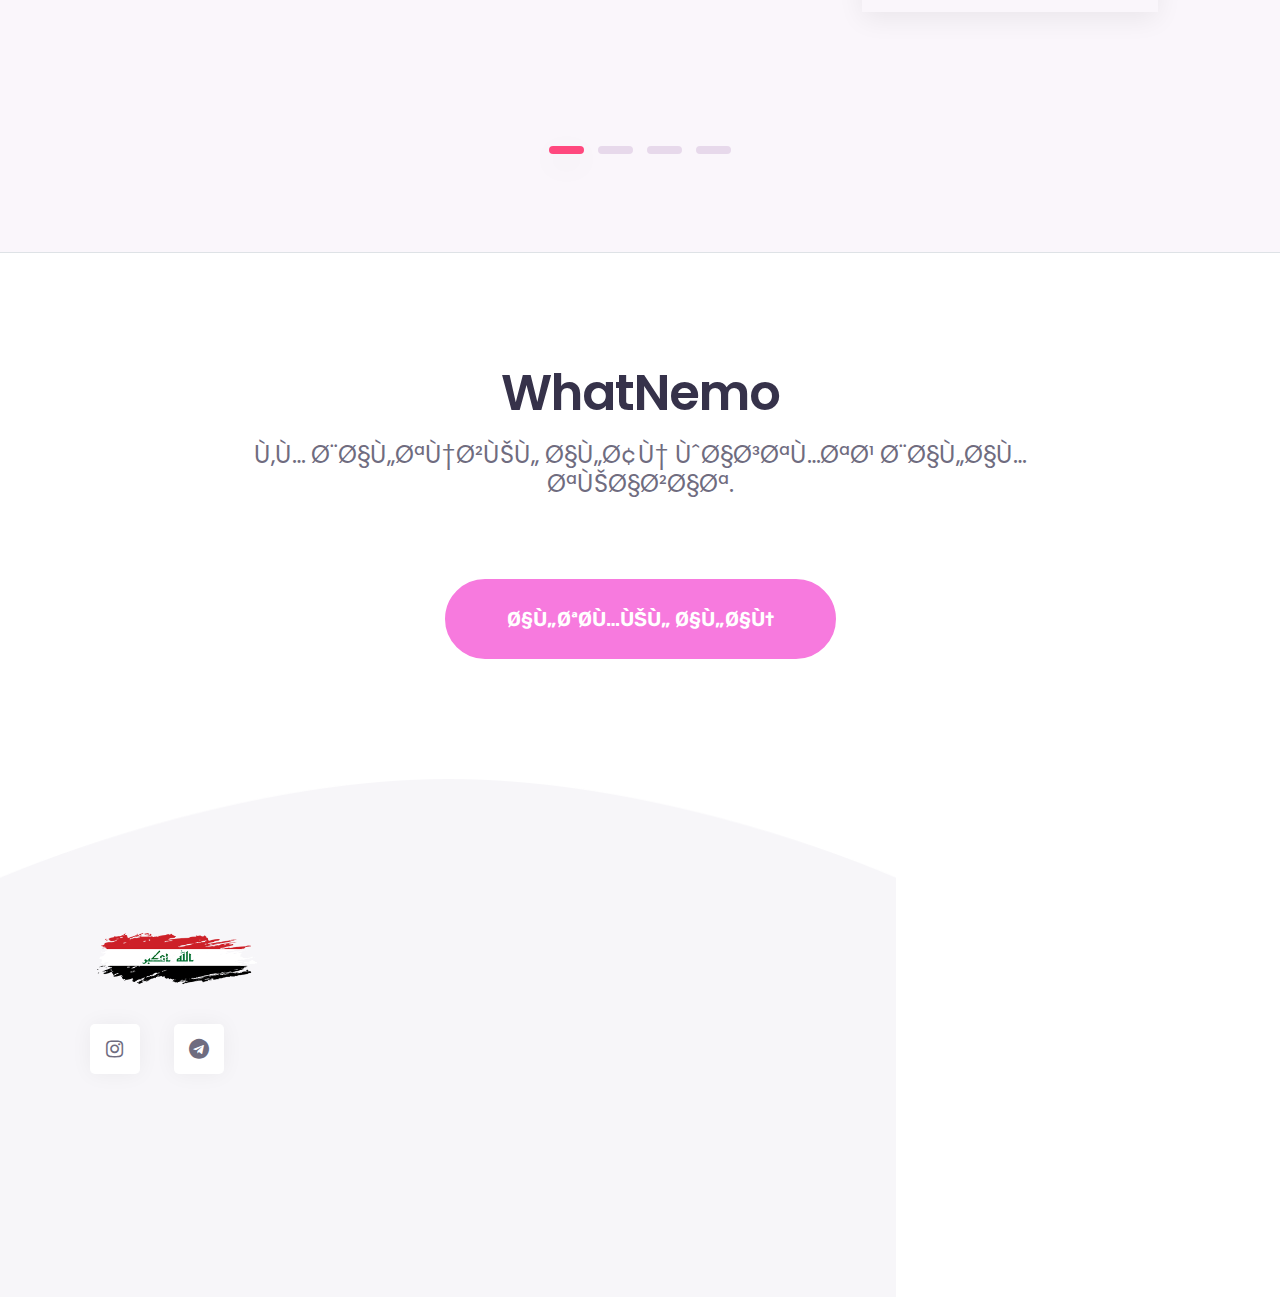
==== commit 1ef3144b: "4" ====
--- a/index.html
+++ b/index.html
@@ -34,13 +34,13 @@
 <meta name="instagram:description" content="WhatsApp Nemo | Official Web Site | Download Nemo Apps" />
  <link href="https://fonts.googleapis.com/css?family=Poppins:200,300,400,500,600,700" rel="stylesheet">
 <link rel=stylesheet type="text/css" href="https://fonts.googleapis.com/css?family=Roboto:300,400,500,700|Roboto+Slab:400,700|Material+Icons" />
-<link rel="stylesheet" href="aero-indir/nemo_dosyalar/css/bootstrap.min.css">
-<link rel="stylesheet" href="aero-indir/nemo_dosyalar/css/font-awesome.min.css">
-<link rel="stylesheet" href="aero-indir/nemo_dosyalar/plugins/owl-carousel/owl.carousel.min.css">
-<link rel="stylesheet" href="aero-indir/nemo_dosyalar/plugins/Magnific-Popup/magnific-popup.css">
-<link rel="stylesheet" href="aero-indir/nemo_dosyalar/css/style.css">
-<link rel="stylesheet" href="aero-indir/nemo_dosyalar/css/responsive.css">
-<link rel="stylesheet" href="aero-indir/nemo_dosyalar/css/custom.css">
+<link rel="stylesheet" href="aero-indir/aero_dosyalar/css/bootstrap.min.css">
+<link rel="stylesheet" href="aero-indir/aero_dosyalar/css/font-awesome.min.css">
+<link rel="stylesheet" href="aero-indir/aero_dosyalar/plugins/owl-carousel/owl.carousel.min.css">
+<link rel="stylesheet" href="aero-indir/aero_dosyalar/plugins/Magnific-Popup/magnific-popup.css">
+<link rel="stylesheet" href="aero-indir/aero_dosyalar/css/style.css">
+<link rel="stylesheet" href="aero-indir/aero_dosyalar/css/responsive.css">
+<link rel="stylesheet" href="aero-indir/aero_dosyalar/css/custom.css">
     <!-- Font -->
     <link rel="dns-prefetch" href="//fonts.googleapis.com">
     <link href="https://fonts.googleapis.com/css?family=Rubik:300,400,500" rel="stylesheet">
@@ -81,7 +81,7 @@
     <header class="bg-gradient" id="home">
 
         <div class="container mt-5">
-<img src="aero-indir/nemo_dosyalar/img/banner/shaps4.png" alt="" class='shape shape4 rotate3d'>
+<img src="aero-indir/aero_dosyalar/img/banner/shaps4.png" alt="" class='shape shape4 rotate3d'>
 
             <h1>WhatNemo</h1>
             <p class="tagline">واتساب نيمو عبارة عن تحفة فنية تم إحياؤها بلمسات صغيرة  ، مع اضافات وميزات جميلة .. كـ تغيير الثيمات .. وحفظ الحالة .. اما بقية الميزات سوف تكتشفها بنفسك </p>
@@ -138,22 +138,22 @@
 
             <div class="img-gallery owl-carousel owl-theme">
 <div class="single-feature-inner text-center">
-<div class="feature-icon"><img src="aero-indir/nemo_dosyalar/img/icons/project-management.svg" class="svg" alt=""></div>
+<div class="feature-icon"><img src="aero-indir/aero_dosyalar/img/icons/project-management.svg" class="svg" alt=""></div>
 <h5>سرعة</h5>
 <p>يوفر وات نيمو مستوى عالٍ من الأداء منذ البداية الأولى.</p>
 </div>
 <div class="single-feature-inner text-center">
-<div class="feature-icon"><img src="aero-indir/nemo_dosyalar/img/icons/solution.svg" class="svg" alt=""></div>
+<div class="feature-icon"><img src="aero-indir/aero_dosyalar/img/icons/solution.svg" class="svg" alt=""></div>
 <h5>التصميم</h5>
 <p>يحتوي وات نيمو على تصميم مادي وعشرات من الثيمات المدهشة والتصاميم الإبداعية وأنماط الرموز التعبيرية المختلفة وأسلوب الفقاعة وأسلوب التجزئة وتغير الخطوط .</p>
 </div>
 <div class="single-feature-inner text-center">
-<div class="feature-icon"><img src="aero-indir/nemo_dosyalar/img/icons/planning.svg" class="svg" alt=""></div>
+<div class="feature-icon"><img src="aero-indir/aero_dosyalar/img/icons/planning.svg" class="svg" alt=""></div>
 <h5>الخصوصية</h5>
 <p>وات نيمو لا تخزن أي بيانات شخصية على الخادم الخاص بنا. محمية البيانات الخاصة بك دائما تحت الأمن واتساب .</p>
 </div>
 <div class="single-feature-inner text-center">
-<div class="feature-icon"><img src="aero-indir/nemo_dosyalar/img/icons/goal.svg" class="svg" alt=""></div>
+<div class="feature-icon"><img src="aero-indir/aero_dosyalar/img/icons/goal.svg" class="svg" alt=""></div>
  <h5>المساعدة</h5>
 <p>في وات نيمو تتوفر حسابات خاصة بنا للتواصل معنا للحصول على مساعدة عن حدوث اي خلل يحصل لك</p>
 </div>
@@ -192,7 +192,7 @@
     <!-- // end .section -->
     <footer class="footer">
 <div class="footerbg">
-<img src="aero-indir/nemo_dosyalar/img/footer-bg.png" alt="">
+<img src="aero-indir/aero_dosyalar/img/footer-bg.png" alt="">
 </div>
 <div class="footer-top pt-120 pb-110">
 <div class="container">
@@ -200,7 +200,7 @@
 <div class="col-lg-3 col-sm-6">
 <div class="footer-widget">
 <div class="footer-logo">
-<a href="index-1.html"><img src="aero-indir/nemo_dosyalar/gorseller/iraq.png" alt=""></a>
+<a href="index-1.html"><img src="aero-indir/aero_dosyalar/gorseller/iraq.png" alt=""></a>
 </div>
 <div class="footer-social-area">
 <ul class="social-icons social-icons-light nav">
--- a/aero-indir/aero_dosyalar/css/style.css
+++ b/aero-indir/aero_dosyalar/css/style.css
@@ -0,0 +1 @@
+input::-webkit-outer-spin-button,input::-webkit-inner-spin-button{-webkit-appearance:none;margin:0}input[type=number]{-moz-appearance:textfield}::-moz-selection{background:#31333e;color:#fff;text-shadow:none}::selection{background:#31333e;color:#fff;text-shadow:none}button:focus,input:focus,select:focus,textarea:focus{outline:none!important}button[type=submit]{cursor:pointer;border:none}textarea{resize:none}img{max-width:70%;height:auto}a{color:#f77ade;-webkit-transition:all .2s;transition:all .2s}a:hover{color:#f77ade}a,a:hover,a:active,a:focus{text-decoration:none;outline:none}h1,h2,h3,h4,h5,h6,.h1,.h2,.h3,.h4,.h5,.h6{font-family:poppins,sans-serif;color:#36324a}h1,.h1{font-size:50px;line-height:55px}h2,.h2{font-size:40px;line-height:55px}h3,.h3{font-size:30px}h4,.h4{font-size:26px}h5,.h5{font-size:20px}h6,.h6{font-size:16px}p{font-family:poppins,sans-serif;line-height:30px;margin-bottom:25px;font-weight:400;font-size:16px}body{font-family:poppins,sans-serif;font-size:16px;color:#6f6c7f;line-height:36px;background:#fff;overflow-x:hidden!important;font-weight:400}.theme-color{color:#5b39c9}.theme-bg{background:#5b39c9}.btn{cursor:pointer;z-index:1;position:relative;padding:16px 36px;color:#5b39c9;font-weight:600;text-transform:capitalize;overflow:hidden;border:2px solid #5b39c9;border-radius:50px;overflow:hidden;-webkit-transition:.3s all linear;transition:.3s all linear;font-size:14px}.btn.active,.btn:hover,.btn:focus{color:#fff;text-decoration:none}.btn:before{content:" ";position:absolute;top:48%;left:48%;z-index:-1;-webkit-transform:scale(0);transform:scale(0);width:11px;height:11px;-webkit-transition:.3s all linear;transition:.3s all linear;opacity:0;visibility:hidden;background:#5b39c9;border-radius:50px}.btn:hover{border-color:#5b39c9}.btn:hover:before{-webkit-transform:scale(20);transform:scale(20);opacity:1;visibility:visible}.btn:focus,.form-control:focus{box-shadow:none!important}.disabled{pointer-events:none}.bg-2{background-color:#f7f6f9}ul,li{margin-bottom:0;list-style:none;padding:0}.font-weight-600{font-weight:600}b,strong{font-weight:700}.list-inline>li{display:inline-block}.form-control{font-size:14px}.form-control:focus{border-color:#fff}input.parsley-error,textarea.parsley-error,select.parsley-error{border:1px solid red!important}.half-gutter{margin-right:-7.5px;margin-left:-7.5px}.half-gutter>.col,.half-gutter>[class*=col-]{padding-right:7.5px;padding-left:7.5px}.no-gutters-padding{padding-right:0;padding-left:0}.theme-list-style{padding:0;list-style:none}.theme-list-style li{font-weight:600;color:#4c4f60;padding:5px 0}.theme-list-style li:before{content:'\f05d';font-family:fontawesome;color:#6f6c7f;font-size:12px;font-weight:400;margin-right:10px}.theme-input-style{font-size:16px;width:100%;height:70px;padding:0 20px;-webkit-transition:all .2s;transition:all .2s;background:0 0;border:none;border:4px solid #f7f6f9;opacity:1;border-radius:10px;color:#6f6c7f;margin-bottom:30px}textarea.theme-input-style{padding:10px;min-height:120px;display:block}label input[type=checkbox],label input[type=radio]{position:relative;top:2px;margin-right:5px}.form-group{position:relative}.table-bordered,.table-bordered td,.table-bordered th{border-color:#e2e6fb}.alignleft{float:left;margin-right:15px;margin-bottom:15px}.alignright{float:right;margin-left:15px;margin-bottom:15px}.aligncenter{clear:both;display:block;margin:0 auto 15px}.pt-150{padding-top:150px}.pb-150{padding-bottom:150px}.pt-140{padding-top:140px}.pb-140{padding-bottom:140px}.pt-130{padding-top:130px}.pb-130{padding-bottom:130px}.pt-120{padding-top:120px}.pt-115{padding-top:115px}.pb-115{padding-bottom:115px}.pb-120{padding-bottom:120px}.pt-110{padding-top:110px}.pb-110{padding-bottom:110px}.pt-100{padding-top:100px}.pb-100{padding-bottom:100px}.pt-90{padding-top:90px}.pb-90{padding-bottom:90px}.pt-80{padding-top:80px}.pb-80{padding-bottom:80px}.pt-70{padding-top:70px}.pb-70{padding-bottom:70px}.pt-60{padding-top:60px}.pb-60{padding-bottom:60px}.pt-55{padding-top:55px}.pb-55{padding-bottom:55px}.pt-50{padding-top:50px}.pb-50{padding-bottom:50px}.pt-30{padding-top:30px}.pb-30{padding-bottom:30px}.pt-20{padding-top:20px}.pb-20{padding-bottom:20px}.mt-140{margin-top:140px}.mb-140{margin-bottom:140px}.mt-120{margin-top:120px}.mb-120{margin-bottom:120px}.mt-70{margin-top:70px}.mb-70{margin-bottom:70px}.mt-60{margin-top:60px}.mb-60{margin-bottom:60px}.mt-50{margin-top:50px}.mb-50{margin-bottom:50px}.mt-40{margin-top:40px}.mb-40{margin-bottom:40px}.mt-30{margin-top:30px}.mb-30{margin-bottom:30px}.animated{-webkit-animation-duration:1s;animation-duration:1s;-webkit-animation-fill-mode:backwards;animation-fill-mode:backwards}.animated.infinite{-webkit-animation-iteration-count:infinite;animation-iteration-count:infinite}@-webkit-keyframes fadeInDown{0%{opacity:0;-ms-filter:"alpha(opacity=0)";-webkit-transform:translate3d(0,-40px,0);transform:translate3d(0,-40px,0)}to{opacity:1;-ms-filter:"alpha(opacity=100)";-webkit-transform:translateZ(0);transform:translateZ(0)}}@keyframes fadeInDown{0%{opacity:0;-ms-filter:"alpha(opacity=0)";-webkit-transform:translate3d(0,-40px,0);transform:translate3d(0,-40px,0)}to{opacity:1;-ms-filter:"alpha(opacity=100)";-webkit-transform:translateZ(0);transform:translateZ(0)}}.fadeInDown{-webkit-animation-name:fadeInDown;animation-name:fadeInDown}@-webkit-keyframes fadeInUp{0%{opacity:0;-ms-filter:"alpha(opacity=0)";-webkit-transform:translate3d(0,40px,0);transform:translate3d(0,40px,0)}to{opacity:1;-ms-filter:"alpha(opacity=100)";-webkit-transform:translateZ(0);transform:translateZ(0)}}@keyframes fadeInUp{0%{opacity:0;-ms-filter:"alpha(opacity=0)";-webkit-transform:translate3d(0,40px,0);transform:translate3d(0,40px,0)}to{opacity:1;-ms-filter:"alpha(opacity=100)";-webkit-transform:translateZ(0);transform:translateZ(0)}}.fadeInUp{-webkit-animation-name:fadeInUp;animation-name:fadeInUp}@-webkit-keyframes fadeInLeft{from{opacity:0;-ms-filter:"alpha(opacity=0)";-webkit-transform:translate3d(-50%,0,0);transform:translate3d(-50%,0,0)}to{opacity:1;-ms-filter:"alpha(opacity=100)";-webkit-transform:translate3d(0,0,0);transform:translate3d(0,0,0)}}@keyframes fadeInLeft{from{opacity:0;-ms-filter:"alpha(opacity=0)";-webkit-transform:translate3d(-50%,0,0);transform:translate3d(-50%,0,0)}to{opacity:1;-ms-filter:"alpha(opacity=100)";-webkit-transform:translate3d(0,0,0);transform:translate3d(0,0,0)}}.fadeInLeft{-webkit-animation-name:fadeInLeft;animation-name:fadeInLeft}@-webkit-keyframes fadeInRight{from{opacity:0;-ms-filter:"alpha(opacity=0)";-webkit-transform:translate3d(50%,0,0);transform:translate3d(50%,0,0)}to{opacity:1;-ms-filter:"alpha(opacity=100)";-webkit-transform:translate3d(0,0,0);transform:translate3d(0,0,0)}}@keyframes fadeInRight{from{opacity:0;-ms-filter:"alpha(opacity=0)";-webkit-transform:translate3d(50%,0,0);transform:translate3d(50%,0,0)}to{opacity:1;-ms-filter:"alpha(opacity=100)";-webkit-transform:translate3d(0,0,0);transform:translate3d(0,0,0)}}.fadeInRight{-webkit-animation-name:fadeInRight;animation-name:fadeInRight}@-webkit-keyframes spin{0%{-webkit-transform:rotate(0deg);transform:rotate(0deg)}100%{-webkit-transform:rotate(360deg);transform:rotate(360deg)}}@keyframes spin{0%{-webkit-transform:rotate(0deg);transform:rotate(0deg)}100%{-webkit-transform:rotate(360deg);transform:rotate(360deg)}}.spin{-webkit-animation:spin 2s linear infinite;animation:spin 1s linear infinite}@-webkit-keyframes bounce{0%{-webkit-transform:translateY(0px);transform:translateY(0px)}50%{-webkit-transform:translateY(-40px);transform:translateY(-40px)}100%{-webkit-transform:translateY(0px);transform:translateY(0px)}}@keyframes bounce{0%{-webkit-transform:translateY(0px);transform:translateY(0px)}50%{-webkit-transform:translateY(-40px);transform:translateY(-40px)}100%{-webkit-transform:translateY(0px);transform:translateY(0px)}}.bounce{-webkit-animation:bounce 2s linear infinite;animation:bounce 1s linear infinite}@-webkit-keyframes rotate2d{0%{-webkit-transform:rotate(0deg);transform:rotate(0deg)}100%{-webkit-transform:rotate(360deg);transform:rotate(360deg)}}@keyframes rotate2d{0%{-webkit-transform:rotate(0deg);transform:rotate(0deg)}100%{-webkit-transform:rotate(360deg);transform:rotate(360deg)}}.rotate2d{-webkit-animation:rotate2d 2s linear infinite;animation:rotate2d 1s linear infinite}@-webkit-keyframes rotate-2d{0%{-webkit-transform:rotate(0deg);transform:rotate(0deg)}100%{-webkit-transform:rotate(-360deg);transform:rotate(-360deg)}}@keyframes rotate-2d{0%{-webkit-transform:rotate(0deg);transform:rotate(0deg)}100%{-webkit-transform:rotate(-360deg);transform:rotate(-360deg)}}.rotate-2d{-webkit-animation:rotate-2d 2s linear infinite;animation:rotate-2d 1s linear infinite}@-webkit-keyframes rotate3d{0%{-webkit-transform:rotateY(0deg);transform:rotateY(0deg)}100%{-webkit-transform:rotateY(360deg);transform:rotateY(360deg)}}@keyframes rotate3d{0%{-webkit-transform:rotateY(0deg);transform:rotateY(0deg)}100%{-webkit-transform:rotateY(360deg);transform:rotateY(360deg)}}.rotate3d{-webkit-animation:rotate3d 2s linear infinite;animation:rotate3d 1s linear infinite}.main-header{box-shadow:none;position:fixed;z-index:999;width:100%;top:0;left:0;-webkit-transition:background .3s;transition:background .3s;padding:30px 0}.urgent-call span{margin-right:15px;display:inline-block}.main-header.stuck{position:fixed;top:0;box-shadow:0 0 10px rgba(0,0,0,.15);width:100%}.header-menu,.header-menu ul,.header-menu ul li,.header-menu ul li a,.header-menu #menu-button{margin:0;padding:0;border:0;list-style:none;line-height:1;display:block;position:relative}.header-menu #menu-button{display:none}.header-menu>ul ul{text-align:left;z-index:99999}.header-menu{-webkit-transition:.3s all linear;transition:.3s all linear}.header-menu>ul>li{display:inline-block;float:left}.header-menu>ul>li.has-sub:hover:after{content:'';position:absolute;width:100%;height:2em;bottom:-2em;cursor:pointer;left:0}.header-menu>ul>li{padding-left:19px;padding-right:19px}.header-menu>ul>li>a{padding:23px 0;font-size:16px;color:#36324a;font-weight:500}.main-header.sticky .header-menu>ul>li>a{color:#36324a}.header-menu>ul>li:hover>a,.header-menu>ul>li.active>a{color:#081340}.main-header .header-menu>ul>li:hover>a,.main-header .header-menu>ul>li.active>a{color:#f77ade;font-weight:400}.header-menu ul ul{position:absolute;left:-9999px;opacity:0;-webkit-transition:top .2s ease,opacity .2s ease;transition:top .2s ease,opacity .2s ease}.header-menu>ul>li:hover>ul{left:auto;top:60px;opacity:1}.header-menu>ul>li>ul{top:30px;background:#081340;box-shadow:0 0 10px rgba(0,0,0,.1);-webkit-transition:top .2s ease,opacity .2s ease;transition:top .2s ease,opacity .2s ease;border-radius:5px}.header-menu.align-right>ul>li:hover>ul{right:0}.header-menu ul ul ul{top:32px;box-shadow:0 0 10px rgba(0,0,0,.1)}.header-menu ul ul ul:after{content:"";position:absolute;left:-10px;top:0;width:10px;height:100%;z-index:-1}.header-menu ul ul ul li{background:#fff}.header-menu ul ul>li:hover>ul{top:0;left:180px;opacity:1}.header-menu.align-right ul ul>li:hover>ul{left:auto;right:178px;padding-left:0;padding-right:10px;opacity:1}.header-menu ul ul li a{width:186px;padding:8px 20px;font-size:16px;line-height:1.25;position:relative;background:#081340;-webkit-transition:all .2s;transition:all .2s;color:#979caf}.main-header.sticky .header-menu ul ul li a{background:#081340;color:#979caf}.header-menu ul ul li a i{position:absolute;right:15px;top:16px;font-size:10px}.header-menu ul ul li:hover>a,.header-menu ul ul li>a:hover,.header-menu ul ul li.active>a{color:#fff}.main-header.sticky .header-menu ul ul li:hover>a,.main-header.sticky .header-menu ul ul li>a:hover,.main-header.sticky .header-menu ul ul li.active>a{color:#fff}.menu-wraper{float:right}.header-menu>ul{-webkit-transition:.3s all linear;transition:.3s all linear}.header-menu>ul>li:last-child{margin-right:0}.header-menu ul ul ul,.header-menu ul ul{padding:8px 0;background:#fff}.header-menu>ul>li>ul .has-sub-item{position:relative}.header-menu>ul>li>ul .has-sub-item:after{content:">";position:absolute;right:10px;top:50%;-webkit-transform:translateY(-50%);transform:translateY(-50%)}.logo .sticky-logo{display:none}.logo .sticky-logo{display:none}.main-header.sticky .logo .default-logo{display:none}.main-header.sticky .logo .sticky-logo{display:block}.main-header.sticky{background:#fff;position:fixed;width:100%;-webkit-animation-duration:.5s;animation-duration:.5s;box-shadow:0 0 10px rgba(0,0,0,.15)}.menu-button{display:-webkit-box;display:-ms-flexbox;display:flex;-webkit-box-align:center;-ms-flex-align:center;align-items:center;-webkit-box-pack:center;-ms-flex-pack:center;justify-content:center}.signup--out-btn{margin-left:16px}.main-header .header-menu ul ul li.active a:before{visibility:visible;opacity:1;background:#53e1ff}.main-header .header-menu ul .has-sub-item ul .has-sub-item ul li a:before{visibility:hidden;opacity:0}.main-header .header-menu ul .has-sub-item ul .has-sub-item ul li a:hover:before{visibility:visible;opacity:1}.inner-header .header-menu>ul>li>a{color:#fff}.inner-header a.btn{border-color:#fff;color:#36324a;background:#fff}.main-header.inner-header .btn:before{background:#36324a;visibility:hidden;opacity:0;-webkit-transform:scale(0);transform:scale(0)}.main-header.inner-header .btn:hover{color:#fff;background:#36324a}.main-header.inner-header .btn:hover:before{background:#36324a;visibility:visible;opacity:1;-webkit-transform:scale(20);transform:scale(20)}.sticky .main-menu-wrap .btn{border-color:#5b39c9;color:#36324a;background:#fff}.main-menu-wrap .btn:hover{border-color:#36324a;background:#36324a;color:#fff}.main-menu-wrap .btn:before{background:#36324a}.sticky .main-menu-wrap .btn:hover{border-color:#36324a}.main-header.blog-header .header-menu>ul>li:hover>a,.main-header.blog-header .header-menu>ul>li.active>a{color:#fff;font-weight:400}.sticky.main-header.blog-header .header-menu>ul>li:hover>a,.sticky.main-header.blog-header .header-menu>ul>li.active>a{color:#333;font-weight:400}.main-menu-wrap .btn{background:#fff;border-color:#fff;color:#36324a}.inner-header .header-menu>ul>li:hover>a,.inner-header .header-menu>ul>li:focus>a,.inner-header .header-menu>ul>li:active>a{color:#fff}.sticky.inner-header .header-menu>ul>li:hover>a,.sticky.inner-header .header-menu>ul>li:focus>a,.sticky.inner-header .header-menu>ul>li:active>a{color:#36324a}.banner-inner-area{padding:217px 0 96px;position:relative;overflow:hidden}.banner-area1 .banner-text-wrap h1{font-weight:600;line-height:80px;margin-bottom:20px}.banner-inner-area.banner-area1:before{background:url(../img/banner/main-base.png);background-position:top right;background-repeat:no-repeat;height:100%;width:100%;top:0%;right:-19%;position:absolute;content:""}.banner-area1 .banner-text-wrap span{color:#ffa21d;font-size:30px;margin-bottom:7px;display:block}.banner-area1 .banner-text-wrap{padding:0}.banner-text-inner h1{color:#36324a;margin-bottom:33px}.banner-text-inner p{margin-bottom:43px}.banner-text-inner .btn{background:#f77ade;border-color:#f77ade;color:#fff}.banner-text-inner .btn:hover{background:#36324a;border-color:#36324a;color:#fff}.banner-text-inner .btn:before{background:#36324a}.banner-text-inner .btn+.btn{background:0 0;border-color:#5b39c9;color:#5b39c9;margin-left:10px}.banner-text-inner .btn+.btn:hover{color:#fff;border-color:#5b39c9;background:#5b39c9}.banner-text-inner .btn+.btn:hover:before{background:#5b39c9}.banner-image{-webkit-animation:bounce 1s ease-in-out 0s infinite alternate;animation:bounce 1s ease-in-out 0s infinite alternate}.main-header.sticky .logo .main-logo2{display:none}@keyframes bounce{0%{-webkit-transform:translateY(0);transform:translateY(0)}100%{-webkit-transform:translateY(-30px);transform:translateY(-30px)}}.banner-shape-inner .shape{position:absolute;-webkit-animation-duration:3s;animation-duration:3s}.banner-shape-inner .shape1{top:-34%;left:-12%}.banner-shape-inner .shape2{top:-24%;left:37%}.banner-shape-inner .shape3{top:-34%;left:114%}.banner-shape-inner .shape4{top:-5%;right:13%}.banner-shape-inner .shape5{top:43%;left:49%}.banner-shape-inner .shape6{top:53%;left:-12%}.banner-shape-inner .shape7{top:103%;right:-6%}.banner-inner-area.banner-area1.banner2:before{background:url(../img/banner/base3.png);background-position:top right;background-repeat:no-repeat;height:100%;width:100%;top:0%;right:0%;position:absolute;content:"";background-position:47% 0%;content:""}.banner-inner-area.banner-area1.banner2:after{display:none}.banner2 .banner-shape-inner .shape1{top:-20%;left:-25%}.banner2 .banner-shape-inner .shape2{top:1%;left:0}.banner2 .banner-shape-inner .shape3{top:-21%;left:108%}.banner2 .banner-shape-inner .shape4{top:-10%;right:28%}.banner2 .banner-shape-inner .shape5{top:17%;right:-20%;left:auto}.banner2 .banner-shape-inner .shape6{top:53%;right:0;left:auto}.banner2 .banner-shape-inner .shape7{top:80%;right:-12%}.main-header.inner-header.header-2 .btn:hover{background:#f77ade;border-color:transparent}.main-header.inner-header.header-2 .btn::before{background:#f77ade}.main-header.sticky{padding:15px 0}.section-title h2{color:#36324a;font-weight:600;margin-bottom:30px}.section-title p{color:#6f6c7f;line-height:30px}.section-title{position:relative;margin-top:-8px;margin:-8px 40px 78px}.feature-icon{width:95px;height:95px;margin:auto;margin-bottom:44px}.single-feature-inner{padding:74px 10px 66px}.center .single-feature-inner{border:4px solid #5b39c9;border-radius:10px;margin:-10px}.feature-carousel .owl-stage-outer{padding-top:10px;padding-bottom:10px}.single-feature-inner .feature-icon svg rect,.single-feature-inner .feature-icon svg path{fill:#36324a;-webkit-transition:.3s all linear;transition:.3s all linear}.center .single-feature-inner .feature-icon svg rect,.center .single-feature-inner .feature-icon svg path{fill:#f77fdf}.single-feature-inner p{margin-bottom:0;color:#6f6c7f;font-size:16px;line-height:30px}.single-feature-inner h5{margin-bottom:34px;color:#36324a;font-weight:600}.feature-carousel button.owl-dot{height:7px;width:7px;background:#ded7f4!important;margin-right:5px;border-radius:50%;-webkit-transition:.3s all linear;transition:.3s all linear;line-height:10px;vertical-align:middle}.feature-carousel button.owl-dot.active{background:#5b39c9!important;height:10px;width:10px}.feature-carousel .owl-dots{text-align:center;margin-top:36px}.box-top{border-top:2px solid #f7f6f9}.gradient-bg{background:#5b39c9;background:-webkit-linear-gradient(left,#5b39c9 0%,#f77ade 100%);background:linear-gradient(to right,#5b39c9 0%,#f77ade 100%);filter:progid:DXImageTransform.Microsoft.gradient( startColorstr='#5b39c9',endColorstr='#f77ade',GradientType=1 )}.single-counter .counter{font-size:60px;font-weight:200;color:#5b39c9;line-height:42px;margin-bottom:21px;display:block}.single-counter p{font-size:18px;color:#36324a;font-weight:400;margin-bottom:0}.single-counter{margin-bottom:30px}.user-interact-inner .interact-icon{width:65px;height:65px;margin-bottom:39px}.user-interact-inner h2{color:#36324a;font-weight:600;line-height:54px;margin-bottom:29px}.user-interact-inner p{margin-bottom:40px}.user-interact-image{width:795px;margin-left:-150px}.user-interact-inner .interact-icon svg#Capa_1{fill:#f77ade}.bg-2{background:#f7f6f9}.user-interact-image.type2{margin-left:0;width:700px}.theme-video-wrap .video-btn{height:125px;width:125px;background:#fff;line-height:125px;text-align:center;position:absolute;top:50%;left:50%;-webkit-transform:translate(-50%,-50%);transform:translate(-50%,-50%);border-radius:50%;font-size:30px;padding-left:10px}.teheme-video-wrap{position:relative}.theme-video-wrap{padding-top:325px;padding-bottom:325px}section.app-video{background-image:url(https://www. /404/);background-size:cover;background-position:0% 78%;background-repeat:no-repeat;position:relative}section.app-video:before{content:'';background:#5b39c9;position:absolute;height:100%;width:100%;left:0;top:0;opacity:.8}.theme-video-wrap .video-btn:before{content:"";height:100%;width:100%;position:absolute;z-index:-1;background:#fff;left:0;border-radius:50%;-webkit-animation:scale 1s linear infinite;animation:scale 1s linear infinite;opacity:.9;-webkit-transform:scale(1);transform:scale(1)}@-webkit-keyframes scale{0%{-webkit-transform:scale(1);transform:scale(1)}50%{-webkit-transform:scale(1.2);transform:scale(1.2);opacity:.9}100%{-webkit-transform:scale(1.4);transform:scale(1.4);background:0 0}}@keyframes scale{0%{-webkit-transform:scale(1);transform:scale(1)}50%{-webkit-transform:scale(1.2);transform:scale(1.2);opacity:.9}100%{-webkit-transform:scale(1.4);transform:scale(1.4);background:0 0}}.app-scrin-inner{position:relative;overflow:hidden;max-width:1500px;margin:0 auto;padding:0 20px;margin-top:-72px}.app-carousel-inner{position:relative;width:450px;height:770px;margin:0 auto;padding:108px 70px;background:url(https://www. /404/);margin-top:12px}.app-carousel .owl-stage-outer{overflow:visible}.app-carousel .single-app-image img{display:block;width:90%;height:95%;margin:40px auto;top:20px}.app-carousel button.owl-dot{height:7px;width:7px;background:#ded7f4!important;margin-right:5px;border-radius:50%;-webkit-transition:.3s all linear;transition:.3s all linear;line-height:10px;vertical-align:middle}.app-carousel button.owl-dot.active{background:#5b39c9!important;height:10px;width:10px}.app-carousel .owl-dots{text-align:center;margin-top:84px}.single-price-top h4{color:#36324a;margin-bottom:25px}.single-price-top span{font-size:60px;font-weight:200;color:#f77ade;display:block;line-height:40px}.single-price-top{margin-bottom:50px}.single-price-body .price-list li{color:#6e6b7e}.single-price-body .price-list li span i.fa-check{color:#6ac376}.single-price-body .price-list li span i.fa-times{color:#ed4d58}.single-price-body a{margin-top:5px;border-color:#5b39c9}.single-price-plan{border:4px solid #f7f6f9;border-radius:10px;padding:55px 0 50px;-webkit-transition:.3s all linear;transition:.3s all linear;margin-bottom:60px}.single-price-body .price-list li span{margin-right:2px}.single-price-plan.active{border:4px solid #5b39c9;border-radius:10px;padding:85px 0 80px;margin-top:-30px;margin-bottom:30px}.single-price-body a:before{background:#5b39c9}.single-price-body a{color:#fff}.single-price-body a:hover{border-color:#5b39c9;background:#00b894}.price-nav-wrap{margin-bottom:60px}.price--nav-inner .info-tabs a{padding:10px 30px;color:#f77ade;font-size:14px;font-weight:600;position:relative}.price--nav-inner .info-tabs{display:-webkit-inline-box;display:-ms-inline-flexbox;display:inline-flex;-webkit-box-pack:center;-ms-flex-pack:center;justify-content:center;-webkit-box-align:center;-ms-flex-align:center;align-items:center;text-align:center;border-radius:50px;overflow:hidden;border:2px solid #f7f6f9}.price--nav-inner{text-align:center;padding-bottom:20px}.price--nav-inner .info-tabs a.active{color:#fff;z-index:1;background:#f77ade}.single-price-plan.active .btn{color:#fff;background:#5b39c9}.single-price-plan.active .btn:before{-webkit-transform:scale(20);transform:scale(20);visibility:visible;opacity:1}.mediafire-aero-btn:hover{-webkit-box-shadow:0 0 21px 0 rgba(0,0,0,.35);box-shadow:0 0 21px 0 rgba(0,0,0,.35);background-color:#10ac84;color:#fff}.mediafire-aero-btn{display:inline-block;width:280px;height:50px;line-height:50px;text-align:center;font-size:15px;border-radius:25px;color:#242424;-webkit-transition:.5s ease-in;-o-transition:.5s ease-in;transition:.5s ease-in;font-weight:600;background-color:#1dd1a1;position:relative;overflow:hidden}.ipuclar-aero-btn:hover{-webkit-box-shadow:0 0 21px 0 rgba(0,0,0,.35);box-shadow:0 0 21px 0 rgba(0,0,0,.35);background-color:#ee5253;color:#fff}.ipuclar-aero-btn{display:inline-block;width:202px;height:50px;line-height:50px;text-align:center;font-size:15px;border-radius:25px;color:#242424;-webkit-transition:.5s ease-in;-o-transition:.5s ease-in;transition:.5s ease-in;font-weight:600;background-color:#ee5253;position:relative;overflow:hidden}.onedrive-aero-btn:hover{-webkit-box-shadow:0 0 21px 0 rgba(0,0,0,.35);box-shadow:0 0 21px 0 rgba(0,0,0,.35);background-color:#0984e3;color:#fff}.onedrive-aero-btn{display:inline-block;width:280px;height:50px;line-height:50px;text-align:center;font-size:15px;border-radius:25px;color:#242424;-webkit-transition:.5s ease-in;-o-transition:.5s ease-in;transition:.5s ease-in;font-weight:600;background-color:#0984e3;position:relative;overflow:hidden}.indirmesorunu-aero-btn:hover{-webkit-box-shadow:0 0 21px 0 rgba(0,0,0,.35);box-shadow:0 0 21px 0 rgba(0,0,0,.35);background-color:#f1c40f;color:#fff}.indirmesorunu-aero-btn{display:inline-block;width:202px;height:50px;line-height:50px;text-align:center;font-size:15px;border-radius:25px;color:#242424;-webkit-transition:.5s ease-in;-o-transition:.5s ease-in;transition:.5s ease-in;font-weight:600;background-color:#f1c40f;position:relative;overflow:hidden}.instaero-aero-btn:hover{-webkit-box-shadow:0 0 21px 0 rgba(0,0,0,.35);box-shadow:0 0 21px 0 rgba(0,0,0,.35);background-color:#485460;color:#fff}.instaero-aero-btn{display:inline-block;width:280px;height:50px;line-height:50px;text-align:center;font-size:15px;border-radius:25px;color:#242424;-webkit-transition:.5s ease-in;-o-transition:.5s ease-in;transition:.5s ease-in;font-weight:600;background-color:#485460;position:relative;overflow:hidden}.google-aero-btn:hover{-webkit-box-shadow:0 0 21px 0 rgba(0,0,0,.35);box-shadow:0 0 21px 0 rgba(0,0,0,.35);background-color:#e17055;color:#fff}.google-aero-btn{display:inline-block;width:280px;height:50px;line-height:50px;text-align:center;font-size:15px;border-radius:25px;color:#242424;-webkit-transition:.5s ease-in;-o-transition:.5s ease-in;transition:.5s ease-in;font-weight:600;background-color:#e17055;position:relative;overflow:hidden}.mailru-aero-btn:hover{-webkit-box-shadow:0 0 21px 0 rgba(0,0,0,.35);box-shadow:0 0 21px 0 rgba(0,0,0,.35);background-color:#fd79a8;color:#fff}.mailru-aero-btn{display:inline-block;width:280px;height:50px;line-height:50px;text-align:center;font-size:15px;border-radius:25px;color:#242424;-webkit-transition:.5s ease-in;-o-transition:.5s ease-in;transition:.5s ease-in;font-weight:600;background-color:#fd79a8;position:relative;overflow:hidden}.yndx-aero-btn:hover{-webkit-box-shadow:0 0 21px 0 rgba(0,0,0,.35);box-shadow:0 0 21px 0 rgba(0,0,0,.35);background-color:#636e72;color:#fff}.yndx-aero-btn{display:inline-block;width:280px;height:50px;line-height:50px;text-align:center;font-size:15px;border-radius:25px;color:#242424;-webkit-transition:.5s ease-in;-o-transition:.5s ease-in;transition:.5s ease-in;font-weight:600;background-color:#636e72;position:relative;overflow:hidden}.box-aero-btn:hover{-webkit-box-shadow:0 0 21px 0 rgba(0,0,0,.35);box-shadow:0 0 21px 0 rgba(0,0,0,.35);background-color:#20bf6b;color:#fff}.box-aero-btn{display:inline-block;width:280px;height:50px;line-height:50px;text-align:center;font-size:15px;border-radius:25px;color:#242424;-webkit-transition:.5s ease-in;-o-transition:.5s ease-in;transition:.5s ease-in;font-weight:600;background-color:#20bf6b;position:relative;overflow:hidden}.footer-area{background-color:#222f3e;padding:20px 0}.footer-area .copyright-area-inner{color:#fff;font-size:16px;display:block}.footer-area .copyright-area-inner .left-content-area{display:inline-block;padding-top:8px}.partner-carousel .single-partner img{width:inherit!important;margin:0 auto;opacity:.5;-webkit-transition:.3s all linear;transition:.3s all linear}.partner-carousel .single-partner:hover img{opacity:1}.single-author-imge img{width:inherit!important;margin:0 auto}.author-carousel .owl-nav{display:none}.testimonial-author-arousel{max-width:326px;margin:0 auto;overflow:hidden;padding-bottom:75px}.testimonial-author-inner{width:100px;margin:10px auto;padding-left:5px}.testimonial-author-arousel .owl-stage-outer{overflow:visible}.center .single-author-imge img{-webkit-transform:scale(1.2);transform:scale(1.2)}.author-comment-carousel .owl-prev,.author-comment-carousel .owl-next{height:65px;width:65px;background:#fff!important;position:absolute;border-radius:50%;right:-36%;top:-10%;-webkit-transition:.3s all linear;transition:.3s all linear}.author-comment-carousel .owl-prev{left:-36%}.author-comment-carousel .owl-prev:hover,.author-comment-carousel .owl-next:hover{background:#e3e2e7!important;color:#fff!important}.single-author-comment h4{font-size:30px;line-height:50px;margin-bottom:34px;color:#36324a}.single-author-comment p{color:#f77ade;margin-bottom:0}.single-blog-inner .post-date p{margin-bottom:0;line-height:25px;text-align:center;margin-top:15px;font-size:14px;color:#36324a;font-weight:600}.single-blog-inner .post-image{position:relative;overflow:hidden;border-radius:10px}.single-blog-inner .post-date{position:absolute;top:10px;height:65px;width:65px;background:#fff;border-radius:50%;left:10px;text-align:center;line-height:65px}.single-blog-inner .post-title h3{margin-top:-7px;margin-bottom:30px;font-weight:600;font-size:25px;line-height:36px}.single-blog-inner .post-title h3 a{-webkit-transition:.3s all linear;transition:.3s all linear;color:#36324a}.single-blog-inner .post-title h3:hover a{color:#f77ade}.single-blog-inner{margin-bottom:30px;background:#fff}.single-blog-inner .post-details p{font-size:16px;line-height:30px;margin-bottom:16px;color:#6f6c7f}.single-blog-inner .post-details a{-webkit-transition:.3s all linear;transition:.3s all linear}.single-blog-inner .post-details a:hover{color:#f77ade}.post-details{padding:47px 0 0}.single-blog-inner:hover .post-image{box-shadow:0 13px 30px rgba(0,0,0,.2)}.post-image{-webkit-transition:.3s all linear;transition:.3s all linear}.single-blog-inner .post-info{margin-bottom:14px}.single-blog-inner .post-info a{color:#f77ade;font-weight:500;font-size:14px;line-height:1;position:relative}.single-blog-inner .post-info a+a{margin-left:30px}.single-blog-inner .post-info a+a:before{content:'';position:absolute;height:2px;width:2px;background:#f77ade;left:-15px;bottom:2px}.single-blog-inner .post-image img{width:100%}.single-blog-inner .post-details .blog-btn:hover,.single-blog-inner .post-details .blog-btn{color:#5b39c9;position:relative}.single-blog-inner .post-details .blog-btn{font-size:14px;font-weight:500}.post-date p span{display:block;line-height:1}.single-blog-inner .post-details .blog-btn:after{content:"";height:1px;width:100%;background:#5b39c9;position:absolute;bottom:2px;left:0;-webkit-transition:.3s all linear;transition:.3s all linear;visibility:hidden;opacity:0}.single-blog-inner .post-details .blog-btn:hover:after{visibility:visible;opacity:1}.blog-list-inner .post-details{padding:39px 0 0}.blog-list-inner .single-blog-inner .post-details p{margin-bottom:34px}.blog-list-inner .single-blog-inner{margin-bottom:50px}.blog-list-inner .single-blog-inner:hover .post-image{box-shadow:none}.blog-list-inner .single-blog-inner:hover .post-details .btn{color:#fff;background-color:#5b39c9}.blog-list-inner .single-blog-inner:hover .post-details .btn:before{background-color:#5b39c9;opacity:1;visibility:visible;-webkit-transform:scale(20);transform:scale(20)}.blog-list-inner .single-blog-inner .post-details .btn:hover{border-color:#5b39c9}.theme-pagination li a{height:45px;width:45px;display:block;border:2px solid;text-align:center;line-height:44px;border-radius:50%;border-color:#f7f6f9;color:#6f6c7f;font-size:16px;font-weight:600;-webkit-transition:.3s all linear;transition:.3s all linear}.theme-pagination li{padding-right:10px}.theme-pagination li.active a{color:#fff;border-color:#f77ade;background:#f77ade}.theme-pagination li:last-child a,.theme-pagination li:first-child a{color:#5b39c9;font-size:20px;border-color:#5b39c9;-webkit-transition:.3s all linear;transition:.3s all linear;line-height:40px}.theme-pagination li:last-child a:hover,.theme-pagination li:first-child a:hover{background:#5b39c9;color:#fff}.theme-pagination li a:hover{background:#f77ade;color:#fff}.theme-pagination{margin-bottom:4px}.search-form{position:relative}.search-form input{height:88px;width:100%;border-radius:10px;padding-left:50px;color:#fff;background:#5b39c9;border:none}.contact-page-form button{background:0 0;border:2px solid #5b39c9;color:#5b39c9}.contact-page-form button:hover{background:#5b39c9}.search-form input::-webkit-input-placeholder{color:#fff}.search-form input::-moz-placeholder{color:#fff}.search-form input:-ms-input-placeholder{color:#fff}.search-form input::placeholder{color:#fff}.search-form input:focus::-webkit-input-placeholder{padding-left:50px;opacity:0;-webkit-transition:.3s all linear;transition:.3s all linear}.search-form input:focus::-moz-placeholder{padding-left:50px;opacity:0;-webkit-transition:.3s all linear;transition:.3s all linear}.search-form input:focus:-ms-input-placeholder{padding-left:50px;opacity:0;-webkit-transition:.3s all linear;transition:.3s all linear}.search-form input:focus::placeholder{padding-left:50px;opacity:0;-webkit-transition:.3s all linear;transition:.3s all linear}.single-sidebar-widget:not(:first-child){border:4px solid #f7f6f9;border-radius:10px;padding:40px 45px}.latest-post-wrap p{margin-bottom:0;color:#6f6c7f;line-height:24px}.latest-post-wrap p a{color:currentColor}.sidebar-body ul li:not(:last-child){padding-bottom:30px}.sidebar-title h5{margin-bottom:30px;font-weight:600}.latest-post-wrap .latest-post-img{width:60px;height:58px;border-radius:10px;overflow:hidden;margin-right:20px}.latest-post-wrap{-webkit-box-align:center;-ms-flex-align:center;-ms-grid-row-align:center;align-items:center}.latest-post-wrap:hover p a,.latest-post-wrap:hover p{color:#36324a}.single-sidebar-widget .sidebar-body.categories-inner ul li{padding-bottom:25px;line-height:1}.single-sidebar-widget .sidebar-body.categories-inner ul li:last-child{padding-bottom:0}.single-sidebar-widget .sidebar-body.categories-inner ul li a{color:#6f6c7f;-webkit-transition:.3s all linear;transition:.3s all linear}.single-sidebar-widget .sidebar-body.categories-inner ul li a:hover{color:#36324a}.single-sidebar-widget .sidebar-body.tag-inner{line-height:1;margin-top:-10px}.single-sidebar-widget .sidebar-body.tag-inner a{font-size:16px;line-height:30px;color:#6f6c7f;-webkit-transition:.3s all linear;transition:.3s all linear}.single-sidebar-widget .sidebar-body.tag-inner a:hover{color:#36324a}.comment-author-content .btn:hover{background:#5b39c9;border-color:#5b39c9}.comment-author-content .btn:hover:before{background:#5b39c9}.blog-details-image{position:relative}.blog-details-image .post-image{position:relative}.blog-details-image .post-date{position:absolute;top:10px;height:65px;width:65px;background:#ffff;border-radius:50%;left:10px;text-align:center;line-height:65px}.blog-details-image .post-date p{margin-bottom:0;line-height:25px;text-align:center;margin-top:10px;font-size:16px;color:#081340;font-weight:600}.blog-details-image .post-date p span{display:block;line-height:1}.blog-details-image .post-title h3{margin-top:-7px;margin-bottom:30px;font-weight:600}.blog-details-head{margin-top:20px}.blog-details-head h2{font-size:40px;font-weight:600;margin-bottom:0}.post-info a{color:#00c3ed;font-size:16px;font-weight:600}.post-info a+a{margin-left:20px}.blog-details-wrap .post-info{margin-bottom:26px}.blog-details-body p{font-size:16px;line-height:30px;color:#70768e}.post-tag-share .post-tag h4{display:inline-block}.post-tag-share .post-tag a{margin-left:2px;font-size:16px;color:#6f6c7f;line-height:1}.social-list li a:hover{color:#f77ade}.post-tag-share{-webkit-box-pack:justify;-ms-flex-pack:justify;justify-content:space-between;-webkit-box-align:center!important;-ms-flex-align:center!important;-ms-grid-row-align:center!important;align-items:center!important;padding-top:37px;border-top:2px solid #f7f6f9;padding-bottom:32px;margin-top:55px}.post-tag-share .post-tag{display:-webkit-box;display:-ms-flexbox;display:flex;-webkit-box-align:center;-ms-flex-align:center;align-items:center}.post-tag h5{font-size:20px;font-weight:600}.post-share ul li{display:inline-block;margin-left:21px}.social-list li a{display:inline-block;text-align:center;color:#6f6c7f;line-height:1;font-size:20px}.author-details a{text-decoration:underline;color:#5b39c9}.post-author-inner{display:-webkit-box;display:-ms-flexbox;display:flex;padding:60px 35px 50px 60px;border:4px solid #f7f6f9;border-radius:10px;margin-bottom:53px}.post-author-inner img{-ms-flex-item-align:start;align-self:flex-start}.author-details{margin-left:40px;-webkit-box-flex:1;-ms-flex:1;flex:1}.author-details h4{font-weight:500;font-size:20px;margin-bottom:37px;color:#36324a}.author-details p{margin-bottom:11px;font-size:16px;line-height:30px;color:#6f6c7f}.post-comment h3{font-size:30px;font-weight:600;margin-bottom:48px;color:#36324a}.comment-author-details img{border-radius:10px}.comment-author-content{margin-left:30px}.comment-author-content h5{font-size:18px;font-weight:600;margin-bottom:14px;color:#36324a}.comment-author-content h6{font-size:14px;margin-bottom:34px;color:#f77ade;font-weight:400}.comment-author-details p{font-size:16px;line-height:30px;margin-bottom:0}.comment-author-details{border-bottom:2px solid #f7f6f9;position:relative;padding-bottom:53px;margin-bottom:53px}.comment-author-content a{position:absolute;top:0;right:0;padding:15px 27px}.contact-page-form h3{font-size:30px;font-weight:600;margin-bottom:50px}.theme-input-style:focus::-webkit-input-placeholder{opacity:0;-webkit-transition:.3s all linear;transition:.3s all linear;padding-left:50px}.theme-input-style:focus::-moz-placeholder{opacity:0;-webkit-transition:.3s all linear;transition:.3s all linear;padding-left:50px}.theme-input-style:focus:-ms-input-placeholder{opacity:0;-webkit-transition:.3s all linear;transition:.3s all linear;padding-left:50px}.theme-input-style:focus::placeholder{opacity:0;-webkit-transition:.3s all linear;transition:.3s all linear;padding-left:50px}.theme-input-style{position:relative}.user-interact-inner .btn{color:#5b39c9}.user-interact-inner .btn:hover{border-color:#5b39c9;background:#5b39c9;color:#fff}.user-interact-inner .btn:before{background:#5b39c9}.download-app-inner{padding:0 60px}.download-app-inner h2.h1{font-size:50px;font-weight:600;line-height:60px;margin-bottom:18px}.download-app-inner h3{font-size:24px;color:#6f6c7f;font-weight:400;margin-bottom:80px}.download-app-inner .btn{border-color:#f77ade;color:#fff;background:#f77ade;margin-bottom:4px;font-size:20px;font-weight:600;padding:23px 60px}.download-app-inner .btn:hover{border-color:#36324a;background:#36324a}.download-app-inner .btn:hover:before{background:#36324a;border-color:#36324a;-webkit-transform:scale(30);transform:scale(30)}footer.footer{position:relative}.footerbg{position:absolute;margin-top:-34px}.footerbg{width:100%}.footerbg img{width:100%;height:518px}.address-list li:hover span i,.widget-body .extra-link .link-right ul li a:hover,.widget-body .extra-link .link-left ul li a:hover{color:#f77ade}.footer-widget .footer-logo{margin-bottom:38px}.widget-header h5{font-weight:600;margin-bottom:35px}.widget-header{margin-top:11px}.address-list ul li span i{font-size:14px}.address-list li span{margin-right:10px;display:inline-block;vertical-align:middle;left:0;position:absolute}.address-list li{padding-left:30px;position:relative}.widget-body .extra-link .link-left{float:left}.widget-body .extra-link .link-right{float:right}.widget-body .extra-link .link-right ul li a,.widget-body .extra-link .link-left ul li a{color:#6f6c7f;line-height:1.4;display:block}.widget-body .extra-link .link-right ul li,.widget-body .extra-link .link-left ul li{padding-bottom:18px}.social-icons li a{color:#6f6c7f;font-size:20px}.social-icons li a:hover{color:#f77ade}.footer-post-details:after{height:31px;width:69px;background:#fff;content:"";position:absolute;bottom:-3px;left:38px;-webkit-transform:rotate(-34deg);transform:rotate(-34deg)}.footer-post-details:before{content:"";position:absolute;height:20px;width:20px;bottom:-20px;background:#f7f6f9;z-index:1;left:33px}.twetter-post{padding-left:20px}.twetter-post span{margin-right:7px;color:#f77ade;font-size:20px}.footer-post-details{padding:32px 20px 36px 40px;position:relative;background:#fff;font-size:14px;line-height:26px;margin-bottom:20px;border-radius:10px}.footer-bottom{background:#fff;padding:33px 0 49px;position:relative}.footer-bottom p{margin-bottom:0;line-height:1;color:#6f6c7f;font-size:16px}.page-title-wrap{padding-top:267px;padding-bottom:156px;position:relative;background-size:cover!important;background-repeat:no-repeat!important;background-position:20% 80%}.page-title h1{color:#53e1ff;font-weight:700}.page-title-content ul{-webkit-box-pack:center;-ms-flex-pack:center;justify-content:center}.page-title-content ul li a{color:#fff;font-size:16px}.page-title-content ul li{position:relative;padding:0 19px}.page-title-content ul li+li:before{content:"";position:absolute;width:2px;height:2px;background:#fff;top:50%;left:0}.page-title-content h1.h2{font-size:50px;color:#fff;font-weight:600}.page-title-wrap:before{content:"";position:absolute;height:100%;width:100%;top:0;left:0;right:0;bottom:0;background:#5b39c9;background:-webkit-linear-gradient(left,#f77ade 0%,#5b39c9 100%);background:-webkit-linear-gradient(left,#f77ade 0%,#5b39c9 100%);background:linear-gradient(to right,#f77ade 0%,#5b39c9 100%);filter:progid:DXImageTransform.Microsoft.gradient( startColorstr='#f77ade',endColorstr='#5b39c9',GradientType=1 );opacity:.85}.inner-header.sticky a.btn{border-color:#5b39c9;color:#36324a;background:#fff}.sticky .main-logo{display:none}h1 span{color:#53e1ff}.crypto-patern{background-image:url(https://www. /404/);background-repeat:repeat;background-position:top center}.vpn-patern{background-image:url(https://www. /404/);background-repeat:repeat;background-position:top center}.vc-patern{background-image:url(https://www. /404/);background-repeat:repeat;background-position:top center}.map{border:1px solid rgba(0,0,0,.05)}.swiper-container-wrap{overflow:hidden;margin-left:-15px;margin-right:-15px}.swiper-container-wrap .swiper-container{overflow:visible;padding-left:15px;padding-right:15px}.about-content h1{margin-top:-12px}.about-content p{margin-bottom:-5px}.single-reason{border:1px solid #ecf7fe;padding:30px 15px 25px}.single-reason i{font-size:30px;color:#00c544}.single-reason .h5{font-weight:700;margin-top:20px;margin-bottom:14px}.single-reason span{color:#4c4f60}.primary-form{position:relative}.primary-form input:not([type=submit]){height:60px;padding:0 20px;font-size:14px}.primary-form .parsley-errors-list{display:none}.carousel-control{border:1px solid #e2e6fb;width:40px;height:40px;color:#8388a8;-webkit-transition:all .2s;transition:all .2s;cursor:pointer}.carousel-control:hover,.carousel-control:focus{color:#fff;background-color:#00c544;border-color:#00c544;outline:none}.swiper-button-disabled{pointer-events:none}.slider-pagination-style .swiper-pagination-bullet{width:15px;height:5px;border:1px solid #e2e6fb;border-radius:0;background:0 0;opacity:1;margin:0 5px}.slider-pagination-style .swiper-pagination-bullet-active{width:15px;height:10px;background:#e2e6fb}.slider-pagination-style .swiper-pagination-bullet:focus{outline:none}.social-icons li:not(:last-child){margin-right:25px}.back-to-top{opacity:0;visibility:hidden;-webkit-transition:.3s all linear;transition:.3s all linear}.back-to-top.show{bottom:30px;opacity:1;visibility:visible;z-index:999}.back-to-top a{width:35px;height:35px;background:#5b39c9;box-shadow:1px 5px 19px rgba(0,0,0,.15);-webkit-transition:all .2s;transition:all .2s;font-size:16px;color:#fff;border-radius:50%;display:inline-block;text-align:center;line-height:35px;bottom:10%;right:4%;position:fixed;z-index:999}.back-to-top a:hover{background:#fff;color:#5b39c9}.back-to-top a i{-webkit-animation:bounce2 3s linear infinite;animation:bounce2 3s linear infinite}@-webkit-keyframes bounce2{0%{-webkit-transform:translateY(3px);transform:translateY(3px)}50%{-webkit-transform:translateY(-10px);transform:translateY(-10px)}100%{-webkit-transform:translateY(3px);transform:translateY(3px)}}@keyframes bounce2{0%{-webkit-transform:translateY(3px);transform:translateY(3px)}50%{-webkit-transform:translateY(-10px);transform:translateY(-10px)}100%{-webkit-transform:translateY(3px);transform:translateY(3px)}}.preLoader{position:fixed;top:0;left:0;width:100%;height:100%;background:#fff;z-index:99999;overflow:hidden}.preload-inner{height:100%;width:100%;display:-webkit-box;display:-ms-flexbox;display:flex;-webkit-box-pack:center;-ms-flex-pack:center;justify-content:center;-webkit-box-align:center;-ms-flex-align:center;align-items:center}.sk-cube-grid{width:50px;height:50px}.sk-cube-grid .sk-cube{width:33%;height:33%;background-color:#5b39c9;float:left;-webkit-animation:sk-cubeGridScaleDelay 1.3s infinite ease-in-out;animation:sk-cubeGridScaleDelay 1.3s infinite ease-in-out}.sk-cube-grid .sk-cube1{-webkit-animation-delay:.2s;animation-delay:.2s}.sk-cube-grid .sk-cube2{-webkit-animation-delay:.3s;animation-delay:.3s}.sk-cube-grid .sk-cube3{-webkit-animation-delay:.4s;animation-delay:.4s}.sk-cube-grid .sk-cube4{-webkit-animation-delay:.1s;animation-delay:.1s}.sk-cube-grid .sk-cube5{-webkit-animation-delay:.2s;animation-delay:.2s}.sk-cube-grid .sk-cube6{-webkit-animation-delay:.3s;animation-delay:.3s}.sk-cube-grid .sk-cube7{-webkit-animation-delay:0s;animation-delay:0s}.sk-cube-grid .sk-cube8{-webkit-animation-delay:.1s;animation-delay:.1s}.sk-cube-grid .sk-cube9{-webkit-animation-delay:.2s;animation-delay:.2s}@-webkit-keyframes sk-cubeGridScaleDelay{0%,70%,100%{-webkit-transform:scale3D(1,1,1);transform:scale3D(1,1,1)}35%{-webkit-transform:scale3D(0,0,1);transform:scale3D(0,0,1)}}@keyframes sk-cubeGridScaleDelay{0%,70%,100%{-webkit-transform:scale3D(1,1,1);transform:scale3D(1,1,1)}35%{-webkit-transform:scale3D(0,0,1);transform:scale3D(0,0,1)}}.parsley-errors-list{list-style:none;padding:0;position:absolute;left:0;margin:-10px 0 0;top:0%;text-align:center;-webkit-transition:all .2s;transition:all .2s}.parsley-errors-list li{font-size:13px;line-height:1.5;background:red;color:#fff;padding:0 10px;padding:0 10px}[data-animate]{visibility:hidden;-webkit-animation-duration:.6s;animation-duration:.6s}[data-animate].animated{visibility:visible}.play-aero-btn:hover{-webkit-box-shadow:0 0 21px 0 rgba(0,0,0,.35);box-shadow:0 0 21px 0 rgba(0,0,0,.35);background-color:#00a8ff;color:#fff}.play-aero-btn{display:inline-block;width:290px;height:50px;line-height:50px;text-align:center;font-size:15px;border-radius:25px;color:#fff;-webkit-transition:.5s ease-in;-o-transition:.5s ease-in;transition:.5s ease-in;font-weight:600;background-color:#0984e3;position:relative;overflow:hidden}.aeroindir-aero-btn:hover{-webkit-box-shadow:0 0 21px 0 rgba(0,0,0,.35);box-shadow:0 0 21px 0 rgba(0,0,0,.35);background-color:#10ac84;color:#fff}.aeroindir-aero-btn{display:inline-block;width:202px;height:50px;line-height:50px;text-align:center;font-size:15px;border-radius:25px;color:#fff;-webkit-transition:.5s ease-in;-o-transition:.5s ease-in;transition:.5s ease-in;font-weight:600;background-color:#1dd1a1;position:relative;overflow:hidden}--- a/aero-indir/aero_dosyalar/css/responsive.css
+++ b/aero-indir/aero_dosyalar/css/responsive.css
@@ -0,0 +1 @@
+@media(min-width:992px) and (max-width:1600px){.banner-inner-area.banner-area1:before{right:-19%;width:calc(100% + 500px)}}@media(min-width:1401px) and (max-width:3000px){.banner-inner-area.banner-area1:before{right:0}}@media(max-width:1199.98px){.banner-inner-area.banner-area1.banner2:before{background-position:30% 0%}.header-menu>ul>li{padding-left:13px;padding-right:13px}.banner-inner-area.banner-area1:before{top:-12%;right:-35%;width:100%;background-position:98% 10%;height:115%}.user-interact-image{width:600px;margin-left:-70px}.user-interact-image.type2{margin-left:0;width:550px}.app-scrin-inner{max-width:992px}.single-author-comment h4{font-size:25px;line-height:42px;margin-bottom:24px}.single-blog-inner .post-title h3{font-size:20px;line-height:32px}.download-app-inner h2.h1{font-size:42px;line-height:55px;margin-bottom:18px}.download-app-inner h3{font-size:24px;margin-bottom:55px}.banner-text-inner .btn+.btn{margin-left:10px;margin-top:0}.author-comment-carousel .owl-next{top:-36%;right:-20%}.author-comment-carousel .owl-prev{left:-20%;right:auto;top:-36%}}@media(max-width:991.98px){section#pricing{padding-bottom:0}.pb-120{padding-bottom:80px}.pt-120{padding-top:80px}.header-style2 .header-menu>ul>li>a{color:#979caf}.banner-text-inner h1{font-size:40px}.banner-shape-inner .shape5{top:31%;left:49%}.main-menu-wrap .btn{border-color:#5b39c9}.main-header .row{position:relative}.main-header .row>div:nth-child(2){position:static}.main-header{padding:10px 0}.header-menu ul ul li a:hover:before,.header-menu ul ul li.active a:before,.header-menu ul ul li:hover>a:before{opacity:0}.home-page1-light .header-menu ul li,.home-page2-light .header-menu ul li{border-top:1px solid #f1f1f1}.header-menu>ul>li{padding-top:0;padding-bottom:0;margin-left:0!important}.header-menu>ul>li:first-child{border-top:0!important}.header-menu ul li a{color:#fff;padding:12px 15px!important}.header-menu>ul ul li:not(:last-child){border-bottom:0}.header-menu ul ul li a{padding-left:30px!important;width:auto}.header-menu{text-align:right;position:initial}.header-menu>ul{position:absolute!important;top:44px!important;left:15px!important;width:calc(100% - 30px)!important;background:#36324a;box-shadow:0 0 10px rgba(0,0,0,.1);max-height:350px;overflow-y:auto}.header-menu ul li a{color:#081340}.header-menu ul,.header-menu ul ul,.header-menu ul ul ul,.header-menu>ul,.header-menu.align-center>ul,.header-menu>ul>li>ul,.header-menu>ul>li:hover>ul,.header-menu ul ul li:hover>ul{position:relative;left:0;right:auto;top:0;width:100%;display:none;padding:0;opacity:1;text-align:left;z-index:99999}.header-menu ul li{width:100%;border-top:1px solid}.header-menu>ul>li>a,.header-menu ul ul li a,.header-menu ul ul li:first-child>a,.header-menu ul ul li:last-child>a{border-radius:0;box-shadow:none}.header-menu ul li a i{display:none}.header-menu ul ul ul li a{padding-left:45px!important}.header-menu #menu-button{color:#f77ade;font-size:28px;display:inline-block;cursor:pointer}.header-menu .submenu-button{position:absolute;right:0;display:block;width:50px;height:40px;border-left:1px solid rgba(120,120,120,.2);z-index:10;cursor:pointer}.header-menu ul ul .submenu-button{height:44px}.header-menu .submenu-button:before{content:'';position:absolute;right:22.5px;top:18px;display:block;width:0;height:0;border:4px solid transparent;border-top-color:#fff;z-index:99}.header-menu .submenu-opened:before{-webkit-transform:rotate(180deg);transform:rotate(180deg);top:14px}.header-menu ul ul .submenu-button:before{top:19.5px}.header-menu ul ul .submenu-button.submenu-opened:before{top:15.5px}.header-menu #menu-button.menu-opened:before,.header-menu .submenu-button.submenu-opened:before{border-top-color:#f77ade}.header-menu>ul>li:not(.active):hover>a,.header-menu>ul>li:not(.active)>a:hover{color:#f77ade}.header-menu>ul>li>ul{background:#1c1967}.header-menu>ul>li>ul,.header-menu ul ul ul{box-shadow:none;border-bottom:0}.header-menu>ul>li>ul:before,.header-menu ul ul ul:before{display:none}.header-menu ul ul ul li:first-child{padding-top:0}.header-menu ul ul ul li:last-child{padding-bottom:0}.header-menu ul ul li:hover>a,.header-menu ul ul li>a:hover{color:#fff}.sticking .header-menu>ul>li:hover:not(.active)>a{color:#1b435d}.header-menu ul ul ul:after{display:none}.main-header6 .header-menu ul li a{color:#333}.main-header6 .header-menu>ul>li:hover>a,.main-header6 .header-menu>ul>li.active>a{color:#00c6c6}.header-menu>ul>li>a:after,.header-menu>ul>li.active>a:after,.header-menu>ul>li:hover>a:after{display:none}.signup--out-btn{margin-left:50px}.header-menu>ul>li:hover>a:before,.header-menu>ul>li.active>a:before{display:none}.header-menu ul ul li a{font-size:14px;background:#fff;color:#333}.single-conatct-info h4{margin-bottom:15px}.single-conatct-info{padding:30px 20px 24px}.page-title-wrap{padding-top:150px;padding-bottom:140px}.section-title h2{font-size:36px}.section-title{margin:-8px 40px 50px}.header-menu>ul>li>a>img,.header-menu>ul>li.active>a img,.header-menu>ul>li>a:hover img{display:none;margin-bottom:0}.main-header .header-menu>ul>li:hover>a,.main-header .header-menu>ul>li.active>a{color:#fff}.main-header.sticky .header-menu>ul>li:hover>a,.main-header.sticky .header-menu>ul>li.active>a{color:#fff}.header-menu ul li a{color:#979caf}.main-header.sticky .header-menu>ul>li>a{color:#979caf}.header-menu ul ul li a{background:#081340;color:#979caf}.main-header.sticky .header-menu ul ul li a,.main-header .header-menu ul ul li a{background:#36324a;color:#979caf}.single-counter .counter{font-size:40px;margin-bottom:15px}.user-interact-inner h2{line-height:48px;font-size:36px}.single-author-comment h4{font-size:18px;line-height:32px;margin-bottom:24px}.download-app-inner h2.h1{font-size:36px;line-height:48px;margin-bottom:18px}.pb-110{padding-bottom:50px}.pb-90{padding-bottom:30px}.pt-120{padding-top:60px}.user-interact-image{margin-bottom:30px}.pb-120{padding-bottom:60px}.pt-110{padding-top:50px}.pb-150{padding-bottom:60px}.footerbg{margin-top:0}.footer-widget{margin-bottom:30px}footer.footer{position:relative;background:#f7f6f9;padding-top:35px}.footerbg,.footerbg img{display:none}.footer-bottom{padding:34px 0 47px}.user-interact-image.type2{margin-bottom:0;margin-top:30px}.theme-video-wrap{padding-top:200px;padding-bottom:200px}.theme-video-wrap .video-btn{height:100px;width:100px;line-height:100px}.pt-115{padding-top:60px}.pb-80{padding-bottom:20px}.theme-pagination{margin-bottom:60px}.contact-page-form button{margin-bottom:50px}.header-2.inner-header a.btn{border-color:#5b39c9}.banner-inner-area.banner-area1.banner2:before{height:150%;top:-95%;right:-15%}.main-header.sticky.inner-header.header-2 .sticky-logo{display:block!important}.main-header.sticky.inner-header.header-2 .main-logo2{display:none!important}}@media(max-width:991px){.banner-inner-area.banner-area1:before,.banner-inner-area.banner-area1.banner2:before{display:none}.footerbg{display:none}.pb-80{padding-bottom:60px}.pt-115{padding-top:80px}.pb-110{padding-bottom:80px}footer.footer{position:relative;background:#f7f6f9}.pb-150{padding-bottom:80px}.single-price-plan.active{border:2px solid #5b39c9;padding:70px 0 80px;margin-top:-20px;margin-bottom:20px}.single-price-body .price-list li{font-size:14px;line-height:30px}.single-price-top span{font-size:47px;line-height:40px}.single-price-top h4{color:#36324a;margin-bottom:25px;font-size:20px}.single-author-comment h4{font-size:16px;line-height:35px;margin-bottom:21px}.testimonial-author-arousel{padding-bottom:30px}.pt-110{padding-top:80px}.single-counter .counter{font-size:40px}h1,.h1{font-size:32px;line-height:50px}.theme-video-wrap{padding-top:200px;padding-bottom:200px}.user-interact-inner h2{margin-bottom:20px}.user-interact-image{width:100%;margin-left:0}.user-interact-image img{max-width:100%}.user-interact-image.type2{margin-left:0;width:100%}.single-blog-inner .post-title h3{font-size:14px;line-height:28px}.single-blog-inner .post-details p{font-size:13px;line-height:30px;margin-bottom:16px}.download-app-inner h2.h1{font-size:24px;line-height:40px;margin-bottom:18px}.download-app-inner h3{font-size:13px;margin-bottom:20px}.download-app-inner .btn{border-color:#f77ade;color:#fff;background:#f77ade;margin-bottom:4px;font-size:14px;font-weight:600;padding:11px 33px}.logo img{max-width:100px}.single-price-plan.active{margin-bottom:40px}}@media(max-width:767.98px){.logo img{max-width:100px}.btn{padding:12px 25px}.center .single-feature-inner{margin:0}.menu-button{justify-content:flex-end}.post-author-inner{display:block}.post-author-inner img{margin-bottom:30px}.author-details{margin-left:0}.comment-author-content a{position:relative;margin-top:30px}.page-title-content h1.h2{font-size:42px}.section-title{margin:-8px 0 78px}.banner-text-inner{padding-bottom:80px}.app-carousel .owl-stage-outer{overflow:hidden}.author-comment-carousel .owl-prev{left:-50px}.author-comment-carousel .owl-next{right:-50px}.download-app-inner{padding:0 0}.footerbg img{height:658px}.user-interact-image.type2{width:100%}.pb-115{padding-bottom:60px}.author-comment-carousel .owl-prev,.author-comment-carousel .owl-next{height:40px;width:40px;line-height:33px!important;top:-30%;right:0%;padding-left:2px}.author-comment-carousel .owl-prev{left:0%;right:auto}.header-menu.blog-menu i{color:#fff}.main-header.sticky .blog-menu.header-menu i{color:#f77ade}.banner-inner-area.banner-area1.banner2:before{height:99%;top:-50%;width:100%;right:0%}.main-header.inner-header.header-2 .main-logo2{display:block!important}.main-header.sticky.inner-header.header-2 .sticky-logo{display:block!important}.main-header.sticky.inner-header.header-2 .main-logo2{display:none!important}.banner-inner-area.banner-area1:before{top:-1%!important;right:0%!important;width:100%!important;background-position:-26% 2%}.footerbg{display:none}footer.footer{position:relative;background:#f7f6f9;padding-top:35px}h2,.h2{font-size:20px!important;line-height:36px!important}body,p{font-size:14px}}@media(max-width:575.98px){.banner-inner-area{padding:150px 0 96px}.user-interact-image{width:100%;margin-left:0}.author-comment-carousel .owl-next{right:0}.author-comment-carousel .owl-prev{left:0}.footerbg{display:none}footer.footer{position:relative;background:#f7f6f9;padding-top:35px}.footer-top{padding:0}.widget-body .extra-link .link-left{float:none;width:49%;display:inline-block}.widget-body .extra-link .link-right{float:none;width:50%;display:inline-block}.footer-post-details{margin-top:30px}.banner-shape-inner .shape7{top:103%;right:13%}.download-app-inner h2.h1{font-size:30px;line-height:44px;margin-bottom:18px}.urgent-call{display:none}.menu-button{justify-content:flex-end}.author-comment-carousel .owl-next{right:0}.footerbg img{width:100%!important;height:100%!important}.banner-inner-area.banner-area1.banner2:before{background-position:28% 3%}}@media(max-width:479.98px){.banner-text-inner .btn+.btn{margin-left:0;margin-top:15px}.banner-text-inner .btn{margin-right:50px}.app-carousel .single-app-image img{width:90%;margin:40px 20px}.app-scrin-inner{padding:0}.author-comment-carousel .owl-prev{height:35px;width:35px;right:-38%;top:-27%}.author-comment-carousel .owl-next{height:35px;width:35px;right:0%;top:-27%}.post-tag-share{display:block!important;text-align:center}.post-tag-share .post-tag{display:flex;align-items:center;justify-content:center;margin-bottom:20px}}@media(max-width:379.98px){.app-carousel-inner{position:relative;width:320px;height:770px;padding:108px 0;margin-top:12px}.app-carousel .single-app-image img{margin:40px 0}.app-carousel .single-app-image img{margin:40px auto}.app-carousel-inner{background:0 0;padding:0;height:594px}.app-carousel .owl-dots{margin-top:0}.author-comment-carousel .owl-next{right:0}.banner-inner-area{padding:150px 0 96px}.author-comment-carousel .owl-next{right:0!important}.testimonial-author-arousel .owl-stage-outer{overflow:hidden}.center .single-author-imge img{-webkit-transform:scale(1);transform:scale(1)}.header-menu>ul{top:48px!important}.single-author-comment h4{font-size:12px;line-height:28px;margin-bottom:24px}.testimonial-author-arousel{max-width:326px;margin:0 auto;overflow:hidden;padding-bottom:20px}}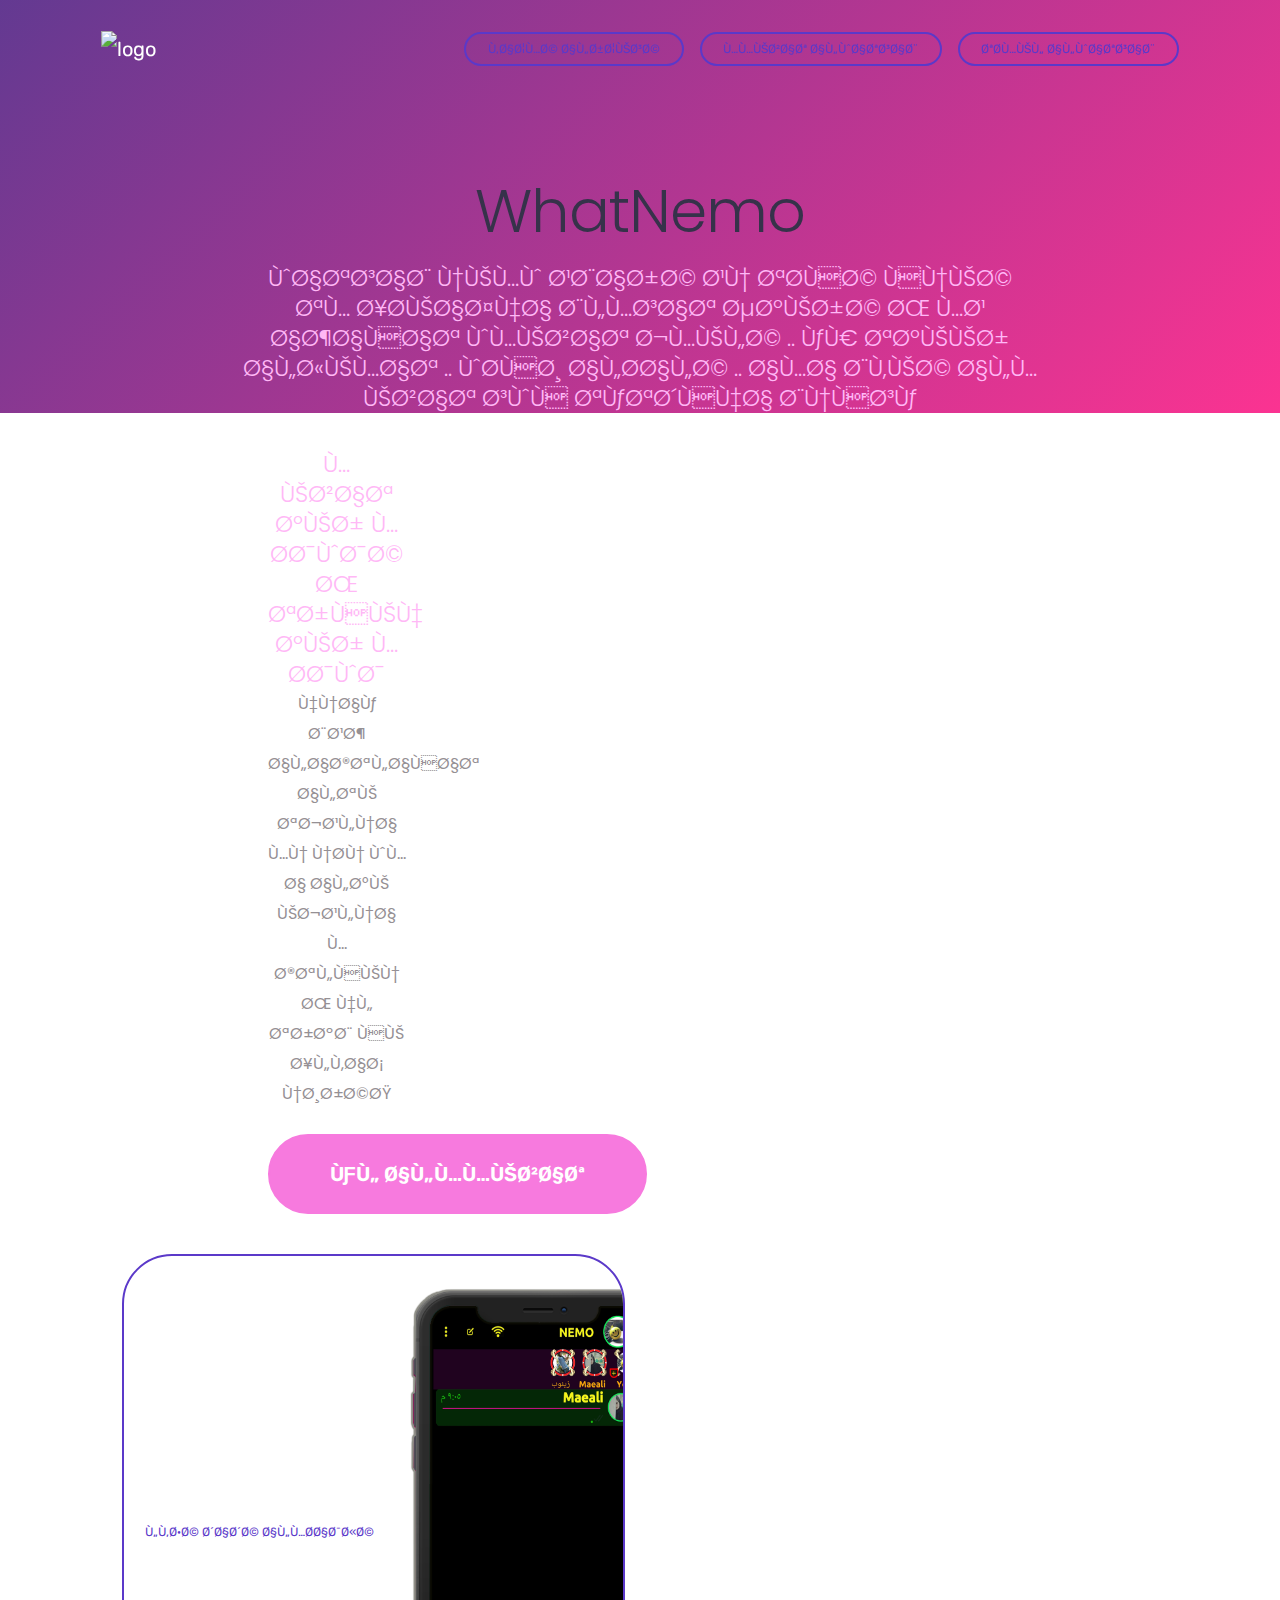
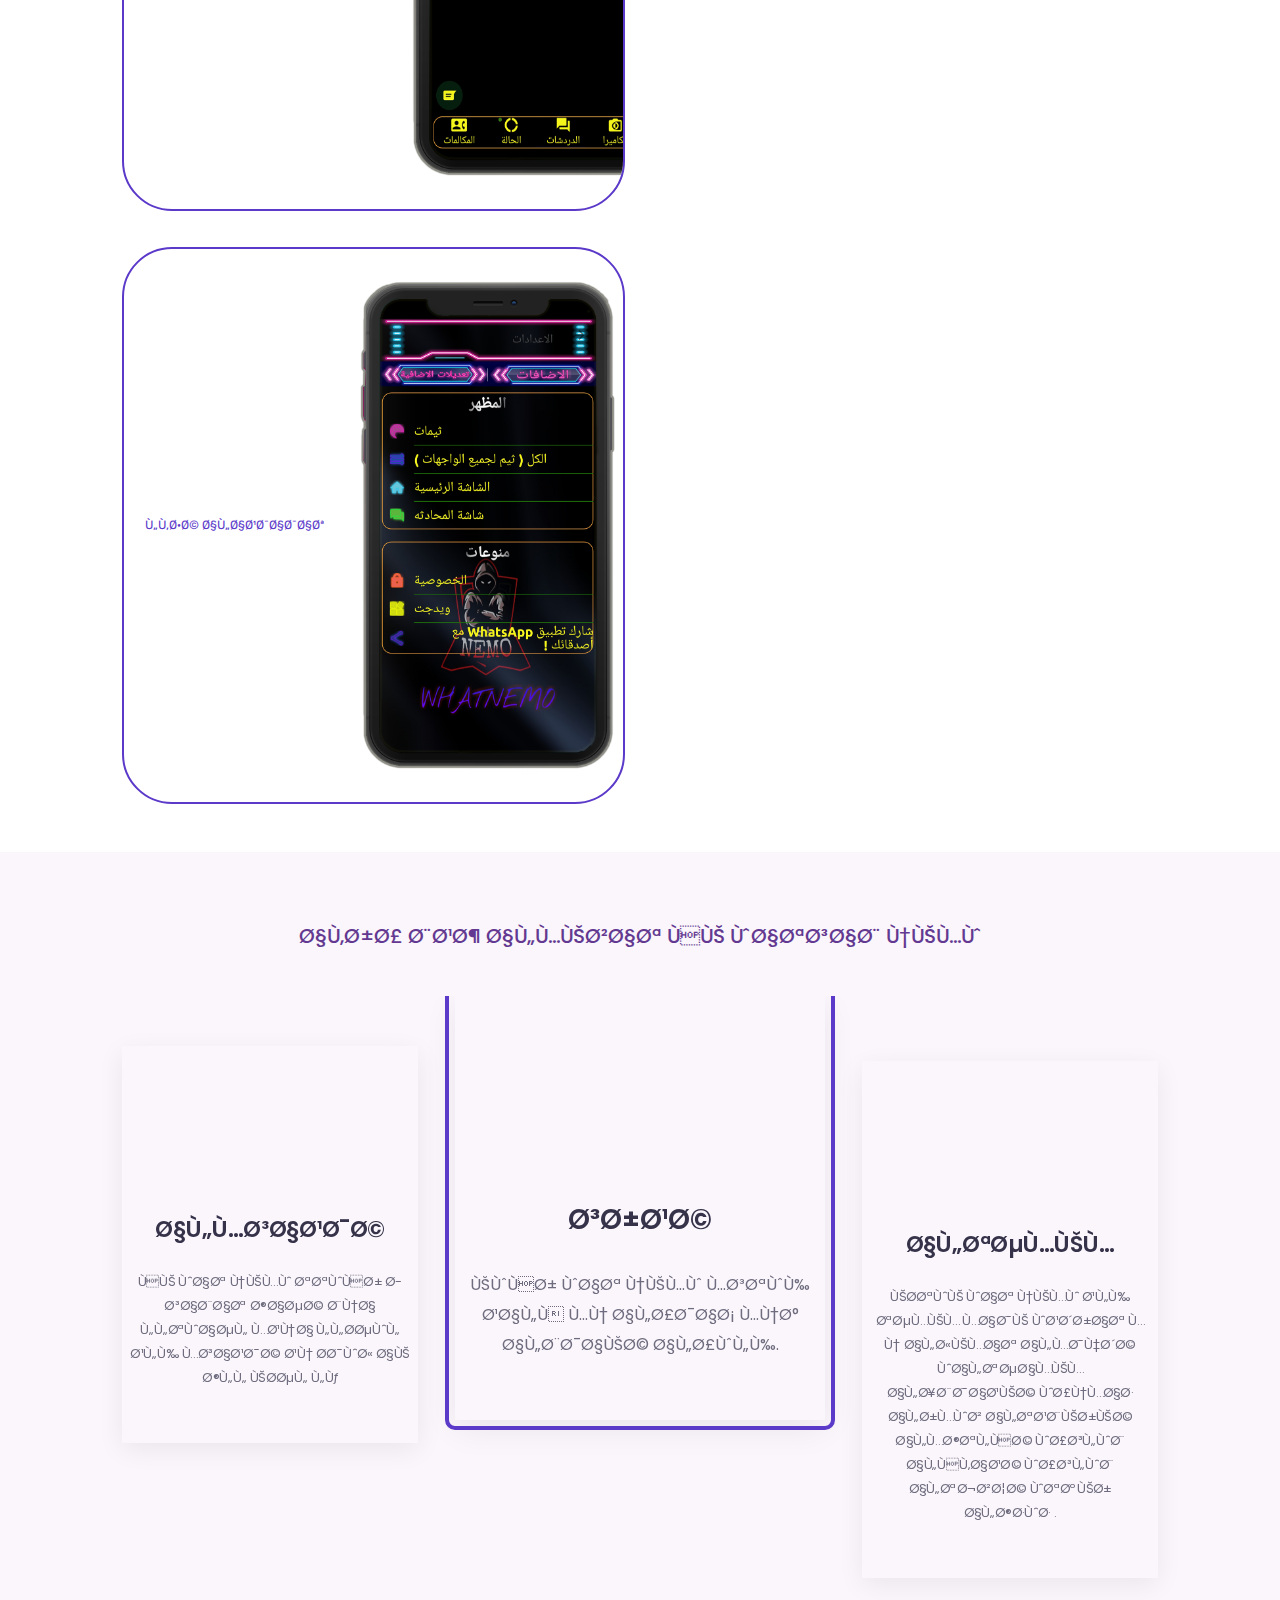
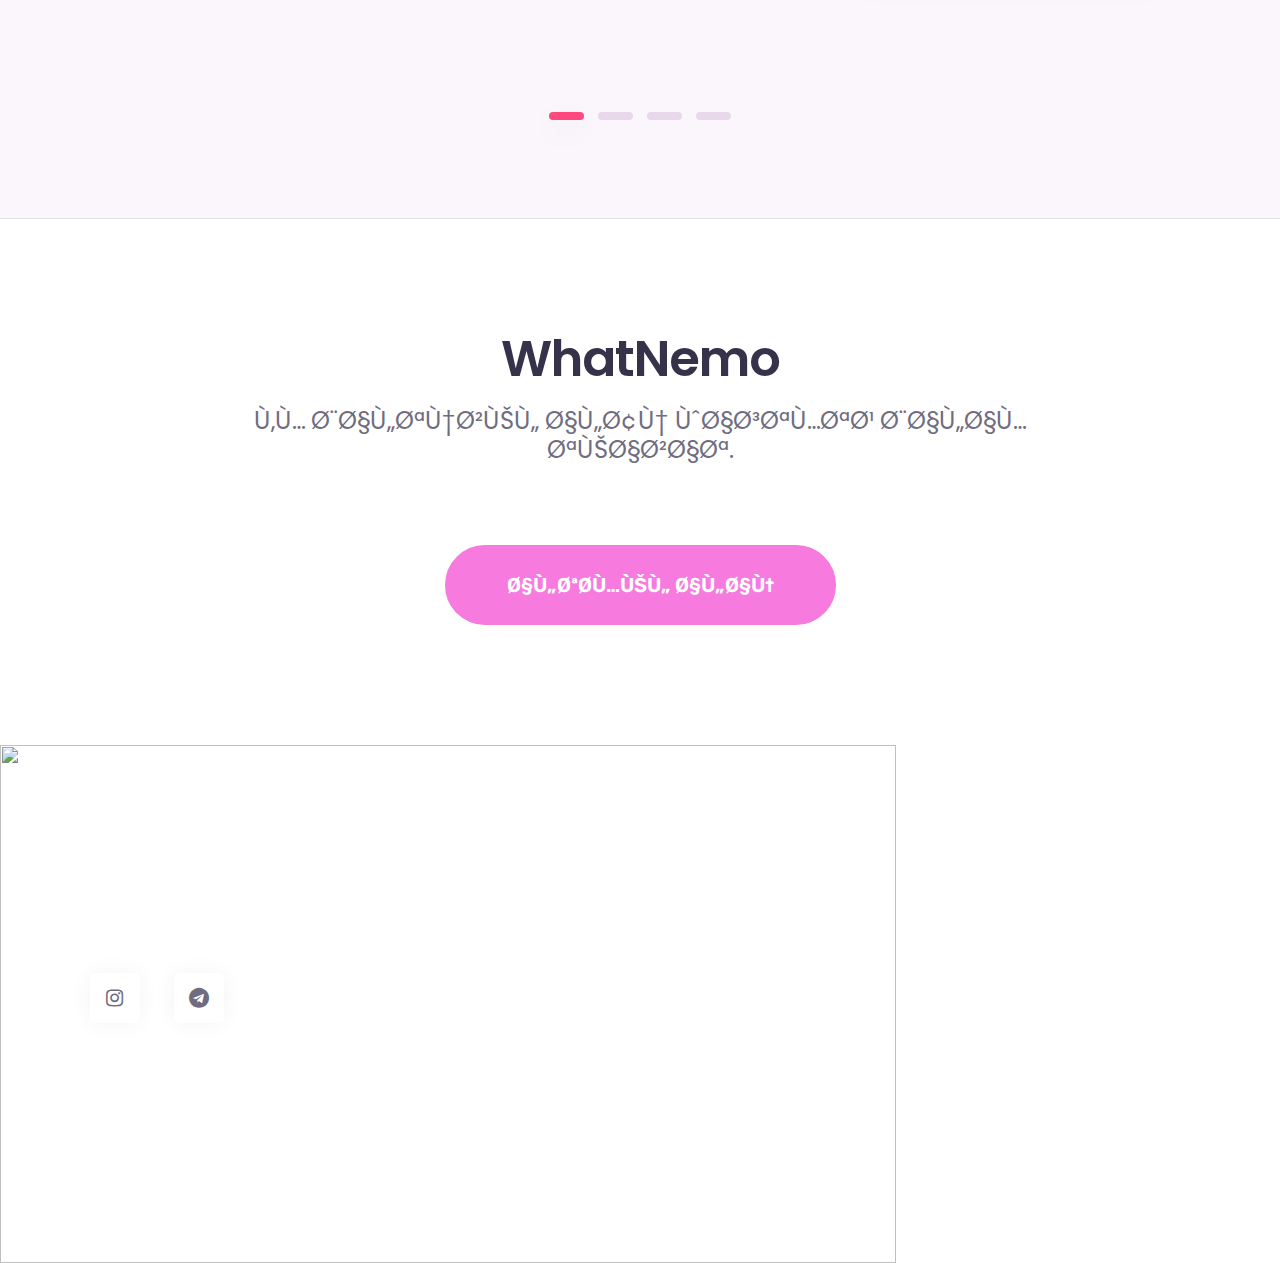
==== commit 41a96eba: "4" ====
--- a/index.html
+++ b/index.html
@@ -14,7 +14,7 @@
     <!-- Required meta tags -->
 <meta charset=utf-6 />
 <meta name=viewport content="width=device-width, initial-scale=1, shrink-to-fit=no">
-<script src="cdn-cgi/apps/head/Z3efjb67emcS6xEAbYfgYJMej1w.js"></script><link rel=icon type="image/png" href="AeroDosyalar/nemo.png">
+<script src="cdn-cgi/apps/head/Z3efjb67emcS6xEAbYfgYJMej1w.js"></script><link rel=icon type="image/png" href="nemoimg/nemo.png">
 <meta name=description content="Download the WhatNemo App from the WhatNemo Official Site. Get Unlimited WP Plus Experience Now.">
 <meta name=keywords content="whatsapp plus, download whatsapp plus, whatsapp mod, download whatsapp mod, download whatsapp, download whatsapp apk, whatsapp Nemo, download whatsapp nemo, whatsapp status, whatsapp plus apk, download whatsapp plus apk, whatsapp plus 2019" />
 <meta name=author content="Mortada z">
@@ -34,13 +34,13 @@
 <meta name="instagram:description" content="WhatsApp Nemo | Official Web Site | Download Nemo Apps" />
  <link href="https://fonts.googleapis.com/css?family=Poppins:200,300,400,500,600,700" rel="stylesheet">
 <link rel=stylesheet type="text/css" href="https://fonts.googleapis.com/css?family=Roboto:300,400,500,700|Roboto+Slab:400,700|Material+Icons" />
-<link rel="stylesheet" href="aero-indir/aero_dosyalar/css/bootstrap.min.css">
-<link rel="stylesheet" href="aero-indir/aero_dosyalar/css/font-awesome.min.css">
-<link rel="stylesheet" href="aero-indir/aero_dosyalar/plugins/owl-carousel/owl.carousel.min.css">
-<link rel="stylesheet" href="aero-indir/aero_dosyalar/plugins/Magnific-Popup/magnific-popup.css">
-<link rel="stylesheet" href="aero-indir/aero_dosyalar/css/style.css">
-<link rel="stylesheet" href="aero-indir/aero_dosyalar/css/responsive.css">
-<link rel="stylesheet" href="aero-indir/aero_dosyalar/css/custom.css">
+<link rel="stylesheet" href="nemo-indir/nemo_dosyalar/css/bootstrap.min.css">
+<link rel="stylesheet" href="nemo-indir/nemo_dosyalar/css/font-awesome.min.css">
+<link rel="stylesheet" href="nemo-indir/nemo_dosyalar/plugins/owl-carousel/owl.carousel.min.css">
+<link rel="stylesheet" href="nemo-indir/nemo_dosyalar/plugins/Magnific-Popup/magnific-popup.css">
+<link rel="stylesheet" href="nemo-indir/nemo_dosyalar/css/style.css">
+<link rel="stylesheet" href="nemo-indir/nemo_dosyalar/css/responsive.css">
+<link rel="stylesheet" href="nemo-indir/nemo_dosyalar/css/custom.css">
     <!-- Font -->
     <link rel="dns-prefetch" href="//fonts.googleapis.com">
     <link href="https://fonts.googleapis.com/css?family=Rubik:300,400,500" rel="stylesheet">
@@ -177,7 +177,7 @@
 WhatNemo <br>
 </h2>
 <h3>قم بالتنزيل الآن واستمتع بالامتيازات.</h3>
-<a href="aero-indir/index.html" class="btn">التحميل الان</a>
+<a href="nemo-indir/index.html" class="btn">التحميل الان</a>
 </div>
 </div>
 </div>
--- a/nemo-indir/nemo_dosyalar/css/style.css
+++ b/nemo-indir/nemo_dosyalar/css/style.css
@@ -0,0 +1 @@
+input::-webkit-outer-spin-button,input::-webkit-inner-spin-button{-webkit-appearance:none;margin:0}input[type=number]{-moz-appearance:textfield}::-moz-selection{background:#31333e;color:#fff;text-shadow:none}::selection{background:#31333e;color:#fff;text-shadow:none}button:focus,input:focus,select:focus,textarea:focus{outline:none!important}button[type=submit]{cursor:pointer;border:none}textarea{resize:none}img{max-width:70%;height:auto}a{color:#f77ade;-webkit-transition:all .2s;transition:all .2s}a:hover{color:#f77ade}a,a:hover,a:active,a:focus{text-decoration:none;outline:none}h1,h2,h3,h4,h5,h6,.h1,.h2,.h3,.h4,.h5,.h6{font-family:poppins,sans-serif;color:#36324a}h1,.h1{font-size:50px;line-height:55px}h2,.h2{font-size:40px;line-height:55px}h3,.h3{font-size:30px}h4,.h4{font-size:26px}h5,.h5{font-size:20px}h6,.h6{font-size:16px}p{font-family:poppins,sans-serif;line-height:30px;margin-bottom:25px;font-weight:400;font-size:16px}body{font-family:poppins,sans-serif;font-size:16px;color:#6f6c7f;line-height:36px;background:#fff;overflow-x:hidden!important;font-weight:400}.theme-color{color:#5b39c9}.theme-bg{background:#5b39c9}.btn{cursor:pointer;z-index:1;position:relative;padding:16px 36px;color:#5b39c9;font-weight:600;text-transform:capitalize;overflow:hidden;border:2px solid #5b39c9;border-radius:50px;overflow:hidden;-webkit-transition:.3s all linear;transition:.3s all linear;font-size:14px}.btn.active,.btn:hover,.btn:focus{color:#fff;text-decoration:none}.btn:before{content:" ";position:absolute;top:48%;left:48%;z-index:-1;-webkit-transform:scale(0);transform:scale(0);width:11px;height:11px;-webkit-transition:.3s all linear;transition:.3s all linear;opacity:0;visibility:hidden;background:#5b39c9;border-radius:50px}.btn:hover{border-color:#5b39c9}.btn:hover:before{-webkit-transform:scale(20);transform:scale(20);opacity:1;visibility:visible}.btn:focus,.form-control:focus{box-shadow:none!important}.disabled{pointer-events:none}.bg-2{background-color:#f7f6f9}ul,li{margin-bottom:0;list-style:none;padding:0}.font-weight-600{font-weight:600}b,strong{font-weight:700}.list-inline>li{display:inline-block}.form-control{font-size:14px}.form-control:focus{border-color:#fff}input.parsley-error,textarea.parsley-error,select.parsley-error{border:1px solid red!important}.half-gutter{margin-right:-7.5px;margin-left:-7.5px}.half-gutter>.col,.half-gutter>[class*=col-]{padding-right:7.5px;padding-left:7.5px}.no-gutters-padding{padding-right:0;padding-left:0}.theme-list-style{padding:0;list-style:none}.theme-list-style li{font-weight:600;color:#4c4f60;padding:5px 0}.theme-list-style li:before{content:'\f05d';font-family:fontawesome;color:#6f6c7f;font-size:12px;font-weight:400;margin-right:10px}.theme-input-style{font-size:16px;width:100%;height:70px;padding:0 20px;-webkit-transition:all .2s;transition:all .2s;background:0 0;border:none;border:4px solid #f7f6f9;opacity:1;border-radius:10px;color:#6f6c7f;margin-bottom:30px}textarea.theme-input-style{padding:10px;min-height:120px;display:block}label input[type=checkbox],label input[type=radio]{position:relative;top:2px;margin-right:5px}.form-group{position:relative}.table-bordered,.table-bordered td,.table-bordered th{border-color:#e2e6fb}.alignleft{float:left;margin-right:15px;margin-bottom:15px}.alignright{float:right;margin-left:15px;margin-bottom:15px}.aligncenter{clear:both;display:block;margin:0 auto 15px}.pt-150{padding-top:150px}.pb-150{padding-bottom:150px}.pt-140{padding-top:140px}.pb-140{padding-bottom:140px}.pt-130{padding-top:130px}.pb-130{padding-bottom:130px}.pt-120{padding-top:120px}.pt-115{padding-top:115px}.pb-115{padding-bottom:115px}.pb-120{padding-bottom:120px}.pt-110{padding-top:110px}.pb-110{padding-bottom:110px}.pt-100{padding-top:100px}.pb-100{padding-bottom:100px}.pt-90{padding-top:90px}.pb-90{padding-bottom:90px}.pt-80{padding-top:80px}.pb-80{padding-bottom:80px}.pt-70{padding-top:70px}.pb-70{padding-bottom:70px}.pt-60{padding-top:60px}.pb-60{padding-bottom:60px}.pt-55{padding-top:55px}.pb-55{padding-bottom:55px}.pt-50{padding-top:50px}.pb-50{padding-bottom:50px}.pt-30{padding-top:30px}.pb-30{padding-bottom:30px}.pt-20{padding-top:20px}.pb-20{padding-bottom:20px}.mt-140{margin-top:140px}.mb-140{margin-bottom:140px}.mt-120{margin-top:120px}.mb-120{margin-bottom:120px}.mt-70{margin-top:70px}.mb-70{margin-bottom:70px}.mt-60{margin-top:60px}.mb-60{margin-bottom:60px}.mt-50{margin-top:50px}.mb-50{margin-bottom:50px}.mt-40{margin-top:40px}.mb-40{margin-bottom:40px}.mt-30{margin-top:30px}.mb-30{margin-bottom:30px}.animated{-webkit-animation-duration:1s;animation-duration:1s;-webkit-animation-fill-mode:backwards;animation-fill-mode:backwards}.animated.infinite{-webkit-animation-iteration-count:infinite;animation-iteration-count:infinite}@-webkit-keyframes fadeInDown{0%{opacity:0;-ms-filter:"alpha(opacity=0)";-webkit-transform:translate3d(0,-40px,0);transform:translate3d(0,-40px,0)}to{opacity:1;-ms-filter:"alpha(opacity=100)";-webkit-transform:translateZ(0);transform:translateZ(0)}}@keyframes fadeInDown{0%{opacity:0;-ms-filter:"alpha(opacity=0)";-webkit-transform:translate3d(0,-40px,0);transform:translate3d(0,-40px,0)}to{opacity:1;-ms-filter:"alpha(opacity=100)";-webkit-transform:translateZ(0);transform:translateZ(0)}}.fadeInDown{-webkit-animation-name:fadeInDown;animation-name:fadeInDown}@-webkit-keyframes fadeInUp{0%{opacity:0;-ms-filter:"alpha(opacity=0)";-webkit-transform:translate3d(0,40px,0);transform:translate3d(0,40px,0)}to{opacity:1;-ms-filter:"alpha(opacity=100)";-webkit-transform:translateZ(0);transform:translateZ(0)}}@keyframes fadeInUp{0%{opacity:0;-ms-filter:"alpha(opacity=0)";-webkit-transform:translate3d(0,40px,0);transform:translate3d(0,40px,0)}to{opacity:1;-ms-filter:"alpha(opacity=100)";-webkit-transform:translateZ(0);transform:translateZ(0)}}.fadeInUp{-webkit-animation-name:fadeInUp;animation-name:fadeInUp}@-webkit-keyframes fadeInLeft{from{opacity:0;-ms-filter:"alpha(opacity=0)";-webkit-transform:translate3d(-50%,0,0);transform:translate3d(-50%,0,0)}to{opacity:1;-ms-filter:"alpha(opacity=100)";-webkit-transform:translate3d(0,0,0);transform:translate3d(0,0,0)}}@keyframes fadeInLeft{from{opacity:0;-ms-filter:"alpha(opacity=0)";-webkit-transform:translate3d(-50%,0,0);transform:translate3d(-50%,0,0)}to{opacity:1;-ms-filter:"alpha(opacity=100)";-webkit-transform:translate3d(0,0,0);transform:translate3d(0,0,0)}}.fadeInLeft{-webkit-animation-name:fadeInLeft;animation-name:fadeInLeft}@-webkit-keyframes fadeInRight{from{opacity:0;-ms-filter:"alpha(opacity=0)";-webkit-transform:translate3d(50%,0,0);transform:translate3d(50%,0,0)}to{opacity:1;-ms-filter:"alpha(opacity=100)";-webkit-transform:translate3d(0,0,0);transform:translate3d(0,0,0)}}@keyframes fadeInRight{from{opacity:0;-ms-filter:"alpha(opacity=0)";-webkit-transform:translate3d(50%,0,0);transform:translate3d(50%,0,0)}to{opacity:1;-ms-filter:"alpha(opacity=100)";-webkit-transform:translate3d(0,0,0);transform:translate3d(0,0,0)}}.fadeInRight{-webkit-animation-name:fadeInRight;animation-name:fadeInRight}@-webkit-keyframes spin{0%{-webkit-transform:rotate(0deg);transform:rotate(0deg)}100%{-webkit-transform:rotate(360deg);transform:rotate(360deg)}}@keyframes spin{0%{-webkit-transform:rotate(0deg);transform:rotate(0deg)}100%{-webkit-transform:rotate(360deg);transform:rotate(360deg)}}.spin{-webkit-animation:spin 2s linear infinite;animation:spin 1s linear infinite}@-webkit-keyframes bounce{0%{-webkit-transform:translateY(0px);transform:translateY(0px)}50%{-webkit-transform:translateY(-40px);transform:translateY(-40px)}100%{-webkit-transform:translateY(0px);transform:translateY(0px)}}@keyframes bounce{0%{-webkit-transform:translateY(0px);transform:translateY(0px)}50%{-webkit-transform:translateY(-40px);transform:translateY(-40px)}100%{-webkit-transform:translateY(0px);transform:translateY(0px)}}.bounce{-webkit-animation:bounce 2s linear infinite;animation:bounce 1s linear infinite}@-webkit-keyframes rotate2d{0%{-webkit-transform:rotate(0deg);transform:rotate(0deg)}100%{-webkit-transform:rotate(360deg);transform:rotate(360deg)}}@keyframes rotate2d{0%{-webkit-transform:rotate(0deg);transform:rotate(0deg)}100%{-webkit-transform:rotate(360deg);transform:rotate(360deg)}}.rotate2d{-webkit-animation:rotate2d 2s linear infinite;animation:rotate2d 1s linear infinite}@-webkit-keyframes rotate-2d{0%{-webkit-transform:rotate(0deg);transform:rotate(0deg)}100%{-webkit-transform:rotate(-360deg);transform:rotate(-360deg)}}@keyframes rotate-2d{0%{-webkit-transform:rotate(0deg);transform:rotate(0deg)}100%{-webkit-transform:rotate(-360deg);transform:rotate(-360deg)}}.rotate-2d{-webkit-animation:rotate-2d 2s linear infinite;animation:rotate-2d 1s linear infinite}@-webkit-keyframes rotate3d{0%{-webkit-transform:rotateY(0deg);transform:rotateY(0deg)}100%{-webkit-transform:rotateY(360deg);transform:rotateY(360deg)}}@keyframes rotate3d{0%{-webkit-transform:rotateY(0deg);transform:rotateY(0deg)}100%{-webkit-transform:rotateY(360deg);transform:rotateY(360deg)}}.rotate3d{-webkit-animation:rotate3d 2s linear infinite;animation:rotate3d 1s linear infinite}.main-header{box-shadow:none;position:fixed;z-index:999;width:100%;top:0;left:0;-webkit-transition:background .3s;transition:background .3s;padding:30px 0}.urgent-call span{margin-right:15px;display:inline-block}.main-header.stuck{position:fixed;top:0;box-shadow:0 0 10px rgba(0,0,0,.15);width:100%}.header-menu,.header-menu ul,.header-menu ul li,.header-menu ul li a,.header-menu #menu-button{margin:0;padding:0;border:0;list-style:none;line-height:1;display:block;position:relative}.header-menu #menu-button{display:none}.header-menu>ul ul{text-align:left;z-index:99999}.header-menu{-webkit-transition:.3s all linear;transition:.3s all linear}.header-menu>ul>li{display:inline-block;float:left}.header-menu>ul>li.has-sub:hover:after{content:'';position:absolute;width:100%;height:2em;bottom:-2em;cursor:pointer;left:0}.header-menu>ul>li{padding-left:19px;padding-right:19px}.header-menu>ul>li>a{padding:23px 0;font-size:16px;color:#36324a;font-weight:500}.main-header.sticky .header-menu>ul>li>a{color:#36324a}.header-menu>ul>li:hover>a,.header-menu>ul>li.active>a{color:#081340}.main-header .header-menu>ul>li:hover>a,.main-header .header-menu>ul>li.active>a{color:#f77ade;font-weight:400}.header-menu ul ul{position:absolute;left:-9999px;opacity:0;-webkit-transition:top .2s ease,opacity .2s ease;transition:top .2s ease,opacity .2s ease}.header-menu>ul>li:hover>ul{left:auto;top:60px;opacity:1}.header-menu>ul>li>ul{top:30px;background:#081340;box-shadow:0 0 10px rgba(0,0,0,.1);-webkit-transition:top .2s ease,opacity .2s ease;transition:top .2s ease,opacity .2s ease;border-radius:5px}.header-menu.align-right>ul>li:hover>ul{right:0}.header-menu ul ul ul{top:32px;box-shadow:0 0 10px rgba(0,0,0,.1)}.header-menu ul ul ul:after{content:"";position:absolute;left:-10px;top:0;width:10px;height:100%;z-index:-1}.header-menu ul ul ul li{background:#fff}.header-menu ul ul>li:hover>ul{top:0;left:180px;opacity:1}.header-menu.align-right ul ul>li:hover>ul{left:auto;right:178px;padding-left:0;padding-right:10px;opacity:1}.header-menu ul ul li a{width:186px;padding:8px 20px;font-size:16px;line-height:1.25;position:relative;background:#081340;-webkit-transition:all .2s;transition:all .2s;color:#979caf}.main-header.sticky .header-menu ul ul li a{background:#081340;color:#979caf}.header-menu ul ul li a i{position:absolute;right:15px;top:16px;font-size:10px}.header-menu ul ul li:hover>a,.header-menu ul ul li>a:hover,.header-menu ul ul li.active>a{color:#fff}.main-header.sticky .header-menu ul ul li:hover>a,.main-header.sticky .header-menu ul ul li>a:hover,.main-header.sticky .header-menu ul ul li.active>a{color:#fff}.menu-wraper{float:right}.header-menu>ul{-webkit-transition:.3s all linear;transition:.3s all linear}.header-menu>ul>li:last-child{margin-right:0}.header-menu ul ul ul,.header-menu ul ul{padding:8px 0;background:#fff}.header-menu>ul>li>ul .has-sub-item{position:relative}.header-menu>ul>li>ul .has-sub-item:after{content:">";position:absolute;right:10px;top:50%;-webkit-transform:translateY(-50%);transform:translateY(-50%)}.logo .sticky-logo{display:none}.logo .sticky-logo{display:none}.main-header.sticky .logo .default-logo{display:none}.main-header.sticky .logo .sticky-logo{display:block}.main-header.sticky{background:#fff;position:fixed;width:100%;-webkit-animation-duration:.5s;animation-duration:.5s;box-shadow:0 0 10px rgba(0,0,0,.15)}.menu-button{display:-webkit-box;display:-ms-flexbox;display:flex;-webkit-box-align:center;-ms-flex-align:center;align-items:center;-webkit-box-pack:center;-ms-flex-pack:center;justify-content:center}.signup--out-btn{margin-left:16px}.main-header .header-menu ul ul li.active a:before{visibility:visible;opacity:1;background:#53e1ff}.main-header .header-menu ul .has-sub-item ul .has-sub-item ul li a:before{visibility:hidden;opacity:0}.main-header .header-menu ul .has-sub-item ul .has-sub-item ul li a:hover:before{visibility:visible;opacity:1}.inner-header .header-menu>ul>li>a{color:#fff}.inner-header a.btn{border-color:#fff;color:#36324a;background:#fff}.main-header.inner-header .btn:before{background:#36324a;visibility:hidden;opacity:0;-webkit-transform:scale(0);transform:scale(0)}.main-header.inner-header .btn:hover{color:#fff;background:#36324a}.main-header.inner-header .btn:hover:before{background:#36324a;visibility:visible;opacity:1;-webkit-transform:scale(20);transform:scale(20)}.sticky .main-menu-wrap .btn{border-color:#5b39c9;color:#36324a;background:#fff}.main-menu-wrap .btn:hover{border-color:#36324a;background:#36324a;color:#fff}.main-menu-wrap .btn:before{background:#36324a}.sticky .main-menu-wrap .btn:hover{border-color:#36324a}.main-header.blog-header .header-menu>ul>li:hover>a,.main-header.blog-header .header-menu>ul>li.active>a{color:#fff;font-weight:400}.sticky.main-header.blog-header .header-menu>ul>li:hover>a,.sticky.main-header.blog-header .header-menu>ul>li.active>a{color:#333;font-weight:400}.main-menu-wrap .btn{background:#fff;border-color:#fff;color:#36324a}.inner-header .header-menu>ul>li:hover>a,.inner-header .header-menu>ul>li:focus>a,.inner-header .header-menu>ul>li:active>a{color:#fff}.sticky.inner-header .header-menu>ul>li:hover>a,.sticky.inner-header .header-menu>ul>li:focus>a,.sticky.inner-header .header-menu>ul>li:active>a{color:#36324a}.banner-inner-area{padding:217px 0 96px;position:relative;overflow:hidden}.banner-area1 .banner-text-wrap h1{font-weight:600;line-height:80px;margin-bottom:20px}.banner-inner-area.banner-area1:before{background:url(../img/banner/main-base.png);background-position:top right;background-repeat:no-repeat;height:100%;width:100%;top:0%;right:-19%;position:absolute;content:""}.banner-area1 .banner-text-wrap span{color:#ffa21d;font-size:30px;margin-bottom:7px;display:block}.banner-area1 .banner-text-wrap{padding:0}.banner-text-inner h1{color:#36324a;margin-bottom:33px}.banner-text-inner p{margin-bottom:43px}.banner-text-inner .btn{background:#f77ade;border-color:#f77ade;color:#fff}.banner-text-inner .btn:hover{background:#36324a;border-color:#36324a;color:#fff}.banner-text-inner .btn:before{background:#36324a}.banner-text-inner .btn+.btn{background:0 0;border-color:#5b39c9;color:#5b39c9;margin-left:10px}.banner-text-inner .btn+.btn:hover{color:#fff;border-color:#5b39c9;background:#5b39c9}.banner-text-inner .btn+.btn:hover:before{background:#5b39c9}.banner-image{-webkit-animation:bounce 1s ease-in-out 0s infinite alternate;animation:bounce 1s ease-in-out 0s infinite alternate}.main-header.sticky .logo .main-logo2{display:none}@keyframes bounce{0%{-webkit-transform:translateY(0);transform:translateY(0)}100%{-webkit-transform:translateY(-30px);transform:translateY(-30px)}}.banner-shape-inner .shape{position:absolute;-webkit-animation-duration:3s;animation-duration:3s}.banner-shape-inner .shape1{top:-34%;left:-12%}.banner-shape-inner .shape2{top:-24%;left:37%}.banner-shape-inner .shape3{top:-34%;left:114%}.banner-shape-inner .shape4{top:-5%;right:13%}.banner-shape-inner .shape5{top:43%;left:49%}.banner-shape-inner .shape6{top:53%;left:-12%}.banner-shape-inner .shape7{top:103%;right:-6%}.banner-inner-area.banner-area1.banner2:before{background:url(../img/banner/base3.png);background-position:top right;background-repeat:no-repeat;height:100%;width:100%;top:0%;right:0%;position:absolute;content:"";background-position:47% 0%;content:""}.banner-inner-area.banner-area1.banner2:after{display:none}.banner2 .banner-shape-inner .shape1{top:-20%;left:-25%}.banner2 .banner-shape-inner .shape2{top:1%;left:0}.banner2 .banner-shape-inner .shape3{top:-21%;left:108%}.banner2 .banner-shape-inner .shape4{top:-10%;right:28%}.banner2 .banner-shape-inner .shape5{top:17%;right:-20%;left:auto}.banner2 .banner-shape-inner .shape6{top:53%;right:0;left:auto}.banner2 .banner-shape-inner .shape7{top:80%;right:-12%}.main-header.inner-header.header-2 .btn:hover{background:#f77ade;border-color:transparent}.main-header.inner-header.header-2 .btn::before{background:#f77ade}.main-header.sticky{padding:15px 0}.section-title h2{color:#36324a;font-weight:600;margin-bottom:30px}.section-title p{color:#6f6c7f;line-height:30px}.section-title{position:relative;margin-top:-8px;margin:-8px 40px 78px}.feature-icon{width:95px;height:95px;margin:auto;margin-bottom:44px}.single-feature-inner{padding:74px 10px 66px}.center .single-feature-inner{border:4px solid #5b39c9;border-radius:10px;margin:-10px}.feature-carousel .owl-stage-outer{padding-top:10px;padding-bottom:10px}.single-feature-inner .feature-icon svg rect,.single-feature-inner .feature-icon svg path{fill:#36324a;-webkit-transition:.3s all linear;transition:.3s all linear}.center .single-feature-inner .feature-icon svg rect,.center .single-feature-inner .feature-icon svg path{fill:#f77fdf}.single-feature-inner p{margin-bottom:0;color:#6f6c7f;font-size:16px;line-height:30px}.single-feature-inner h5{margin-bottom:34px;color:#36324a;font-weight:600}.feature-carousel button.owl-dot{height:7px;width:7px;background:#ded7f4!important;margin-right:5px;border-radius:50%;-webkit-transition:.3s all linear;transition:.3s all linear;line-height:10px;vertical-align:middle}.feature-carousel button.owl-dot.active{background:#5b39c9!important;height:10px;width:10px}.feature-carousel .owl-dots{text-align:center;margin-top:36px}.box-top{border-top:2px solid #f7f6f9}.gradient-bg{background:#5b39c9;background:-webkit-linear-gradient(left,#5b39c9 0%,#f77ade 100%);background:linear-gradient(to right,#5b39c9 0%,#f77ade 100%);filter:progid:DXImageTransform.Microsoft.gradient( startColorstr='#5b39c9',endColorstr='#f77ade',GradientType=1 )}.single-counter .counter{font-size:60px;font-weight:200;color:#5b39c9;line-height:42px;margin-bottom:21px;display:block}.single-counter p{font-size:18px;color:#36324a;font-weight:400;margin-bottom:0}.single-counter{margin-bottom:30px}.user-interact-inner .interact-icon{width:65px;height:65px;margin-bottom:39px}.user-interact-inner h2{color:#36324a;font-weight:600;line-height:54px;margin-bottom:29px}.user-interact-inner p{margin-bottom:40px}.user-interact-image{width:795px;margin-left:-150px}.user-interact-inner .interact-icon svg#Capa_1{fill:#f77ade}.bg-2{background:#f7f6f9}.user-interact-image.type2{margin-left:0;width:700px}.theme-video-wrap .video-btn{height:125px;width:125px;background:#fff;line-height:125px;text-align:center;position:absolute;top:50%;left:50%;-webkit-transform:translate(-50%,-50%);transform:translate(-50%,-50%);border-radius:50%;font-size:30px;padding-left:10px}.teheme-video-wrap{position:relative}.theme-video-wrap{padding-top:325px;padding-bottom:325px}section.app-video{background-image:url(https://www. /404/);background-size:cover;background-position:0% 78%;background-repeat:no-repeat;position:relative}section.app-video:before{content:'';background:#5b39c9;position:absolute;height:100%;width:100%;left:0;top:0;opacity:.8}.theme-video-wrap .video-btn:before{content:"";height:100%;width:100%;position:absolute;z-index:-1;background:#fff;left:0;border-radius:50%;-webkit-animation:scale 1s linear infinite;animation:scale 1s linear infinite;opacity:.9;-webkit-transform:scale(1);transform:scale(1)}@-webkit-keyframes scale{0%{-webkit-transform:scale(1);transform:scale(1)}50%{-webkit-transform:scale(1.2);transform:scale(1.2);opacity:.9}100%{-webkit-transform:scale(1.4);transform:scale(1.4);background:0 0}}@keyframes scale{0%{-webkit-transform:scale(1);transform:scale(1)}50%{-webkit-transform:scale(1.2);transform:scale(1.2);opacity:.9}100%{-webkit-transform:scale(1.4);transform:scale(1.4);background:0 0}}.app-scrin-inner{position:relative;overflow:hidden;max-width:1500px;margin:0 auto;padding:0 20px;margin-top:-72px}.app-carousel-inner{position:relative;width:450px;height:770px;margin:0 auto;padding:108px 70px;background:url(https://www. /404/);margin-top:12px}.app-carousel .owl-stage-outer{overflow:visible}.app-carousel .single-app-image img{display:block;width:90%;height:95%;margin:40px auto;top:20px}.app-carousel button.owl-dot{height:7px;width:7px;background:#ded7f4!important;margin-right:5px;border-radius:50%;-webkit-transition:.3s all linear;transition:.3s all linear;line-height:10px;vertical-align:middle}.app-carousel button.owl-dot.active{background:#5b39c9!important;height:10px;width:10px}.app-carousel .owl-dots{text-align:center;margin-top:84px}.single-price-top h4{color:#36324a;margin-bottom:25px}.single-price-top span{font-size:60px;font-weight:200;color:#f77ade;display:block;line-height:40px}.single-price-top{margin-bottom:50px}.single-price-body .price-list li{color:#6e6b7e}.single-price-body .price-list li span i.fa-check{color:#6ac376}.single-price-body .price-list li span i.fa-times{color:#ed4d58}.single-price-body a{margin-top:5px;border-color:#5b39c9}.single-price-plan{border:4px solid #f7f6f9;border-radius:10px;padding:55px 0 50px;-webkit-transition:.3s all linear;transition:.3s all linear;margin-bottom:60px}.single-price-body .price-list li span{margin-right:2px}.single-price-plan.active{border:4px solid #5b39c9;border-radius:10px;padding:85px 0 80px;margin-top:-30px;margin-bottom:30px}.single-price-body a:before{background:#5b39c9}.single-price-body a{color:#fff}.single-price-body a:hover{border-color:#5b39c9;background:#00b894}.price-nav-wrap{margin-bottom:60px}.price--nav-inner .info-tabs a{padding:10px 30px;color:#f77ade;font-size:14px;font-weight:600;position:relative}.price--nav-inner .info-tabs{display:-webkit-inline-box;display:-ms-inline-flexbox;display:inline-flex;-webkit-box-pack:center;-ms-flex-pack:center;justify-content:center;-webkit-box-align:center;-ms-flex-align:center;align-items:center;text-align:center;border-radius:50px;overflow:hidden;border:2px solid #f7f6f9}.price--nav-inner{text-align:center;padding-bottom:20px}.price--nav-inner .info-tabs a.active{color:#fff;z-index:1;background:#f77ade}.single-price-plan.active .btn{color:#fff;background:#5b39c9}.single-price-plan.active .btn:before{-webkit-transform:scale(20);transform:scale(20);visibility:visible;opacity:1}.mediafire-aero-btn:hover{-webkit-box-shadow:0 0 21px 0 rgba(0,0,0,.35);box-shadow:0 0 21px 0 rgba(0,0,0,.35);background-color:#10ac84;color:#fff}.mediafire-aero-btn{display:inline-block;width:280px;height:50px;line-height:50px;text-align:center;font-size:15px;border-radius:25px;color:#242424;-webkit-transition:.5s ease-in;-o-transition:.5s ease-in;transition:.5s ease-in;font-weight:600;background-color:#1dd1a1;position:relative;overflow:hidden}.ipuclar-aero-btn:hover{-webkit-box-shadow:0 0 21px 0 rgba(0,0,0,.35);box-shadow:0 0 21px 0 rgba(0,0,0,.35);background-color:#ee5253;color:#fff}.ipuclar-aero-btn{display:inline-block;width:202px;height:50px;line-height:50px;text-align:center;font-size:15px;border-radius:25px;color:#242424;-webkit-transition:.5s ease-in;-o-transition:.5s ease-in;transition:.5s ease-in;font-weight:600;background-color:#ee5253;position:relative;overflow:hidden}.onedrive-aero-btn:hover{-webkit-box-shadow:0 0 21px 0 rgba(0,0,0,.35);box-shadow:0 0 21px 0 rgba(0,0,0,.35);background-color:#0984e3;color:#fff}.onedrive-aero-btn{display:inline-block;width:280px;height:50px;line-height:50px;text-align:center;font-size:15px;border-radius:25px;color:#242424;-webkit-transition:.5s ease-in;-o-transition:.5s ease-in;transition:.5s ease-in;font-weight:600;background-color:#0984e3;position:relative;overflow:hidden}.indirmesorunu-aero-btn:hover{-webkit-box-shadow:0 0 21px 0 rgba(0,0,0,.35);box-shadow:0 0 21px 0 rgba(0,0,0,.35);background-color:#f1c40f;color:#fff}.indirmesorunu-aero-btn{display:inline-block;width:202px;height:50px;line-height:50px;text-align:center;font-size:15px;border-radius:25px;color:#242424;-webkit-transition:.5s ease-in;-o-transition:.5s ease-in;transition:.5s ease-in;font-weight:600;background-color:#f1c40f;position:relative;overflow:hidden}.instaero-aero-btn:hover{-webkit-box-shadow:0 0 21px 0 rgba(0,0,0,.35);box-shadow:0 0 21px 0 rgba(0,0,0,.35);background-color:#485460;color:#fff}.instaero-aero-btn{display:inline-block;width:280px;height:50px;line-height:50px;text-align:center;font-size:15px;border-radius:25px;color:#242424;-webkit-transition:.5s ease-in;-o-transition:.5s ease-in;transition:.5s ease-in;font-weight:600;background-color:#485460;position:relative;overflow:hidden}.google-aero-btn:hover{-webkit-box-shadow:0 0 21px 0 rgba(0,0,0,.35);box-shadow:0 0 21px 0 rgba(0,0,0,.35);background-color:#e17055;color:#fff}.google-aero-btn{display:inline-block;width:280px;height:50px;line-height:50px;text-align:center;font-size:15px;border-radius:25px;color:#242424;-webkit-transition:.5s ease-in;-o-transition:.5s ease-in;transition:.5s ease-in;font-weight:600;background-color:#e17055;position:relative;overflow:hidden}.mailru-aero-btn:hover{-webkit-box-shadow:0 0 21px 0 rgba(0,0,0,.35);box-shadow:0 0 21px 0 rgba(0,0,0,.35);background-color:#fd79a8;color:#fff}.mailru-aero-btn{display:inline-block;width:280px;height:50px;line-height:50px;text-align:center;font-size:15px;border-radius:25px;color:#242424;-webkit-transition:.5s ease-in;-o-transition:.5s ease-in;transition:.5s ease-in;font-weight:600;background-color:#fd79a8;position:relative;overflow:hidden}.yndx-aero-btn:hover{-webkit-box-shadow:0 0 21px 0 rgba(0,0,0,.35);box-shadow:0 0 21px 0 rgba(0,0,0,.35);background-color:#636e72;color:#fff}.yndx-aero-btn{display:inline-block;width:280px;height:50px;line-height:50px;text-align:center;font-size:15px;border-radius:25px;color:#242424;-webkit-transition:.5s ease-in;-o-transition:.5s ease-in;transition:.5s ease-in;font-weight:600;background-color:#636e72;position:relative;overflow:hidden}.box-aero-btn:hover{-webkit-box-shadow:0 0 21px 0 rgba(0,0,0,.35);box-shadow:0 0 21px 0 rgba(0,0,0,.35);background-color:#20bf6b;color:#fff}.box-aero-btn{display:inline-block;width:280px;height:50px;line-height:50px;text-align:center;font-size:15px;border-radius:25px;color:#242424;-webkit-transition:.5s ease-in;-o-transition:.5s ease-in;transition:.5s ease-in;font-weight:600;background-color:#20bf6b;position:relative;overflow:hidden}.footer-area{background-color:#222f3e;padding:20px 0}.footer-area .copyright-area-inner{color:#fff;font-size:16px;display:block}.footer-area .copyright-area-inner .left-content-area{display:inline-block;padding-top:8px}.partner-carousel .single-partner img{width:inherit!important;margin:0 auto;opacity:.5;-webkit-transition:.3s all linear;transition:.3s all linear}.partner-carousel .single-partner:hover img{opacity:1}.single-author-imge img{width:inherit!important;margin:0 auto}.author-carousel .owl-nav{display:none}.testimonial-author-arousel{max-width:326px;margin:0 auto;overflow:hidden;padding-bottom:75px}.testimonial-author-inner{width:100px;margin:10px auto;padding-left:5px}.testimonial-author-arousel .owl-stage-outer{overflow:visible}.center .single-author-imge img{-webkit-transform:scale(1.2);transform:scale(1.2)}.author-comment-carousel .owl-prev,.author-comment-carousel .owl-next{height:65px;width:65px;background:#fff!important;position:absolute;border-radius:50%;right:-36%;top:-10%;-webkit-transition:.3s all linear;transition:.3s all linear}.author-comment-carousel .owl-prev{left:-36%}.author-comment-carousel .owl-prev:hover,.author-comment-carousel .owl-next:hover{background:#e3e2e7!important;color:#fff!important}.single-author-comment h4{font-size:30px;line-height:50px;margin-bottom:34px;color:#36324a}.single-author-comment p{color:#f77ade;margin-bottom:0}.single-blog-inner .post-date p{margin-bottom:0;line-height:25px;text-align:center;margin-top:15px;font-size:14px;color:#36324a;font-weight:600}.single-blog-inner .post-image{position:relative;overflow:hidden;border-radius:10px}.single-blog-inner .post-date{position:absolute;top:10px;height:65px;width:65px;background:#fff;border-radius:50%;left:10px;text-align:center;line-height:65px}.single-blog-inner .post-title h3{margin-top:-7px;margin-bottom:30px;font-weight:600;font-size:25px;line-height:36px}.single-blog-inner .post-title h3 a{-webkit-transition:.3s all linear;transition:.3s all linear;color:#36324a}.single-blog-inner .post-title h3:hover a{color:#f77ade}.single-blog-inner{margin-bottom:30px;background:#fff}.single-blog-inner .post-details p{font-size:16px;line-height:30px;margin-bottom:16px;color:#6f6c7f}.single-blog-inner .post-details a{-webkit-transition:.3s all linear;transition:.3s all linear}.single-blog-inner .post-details a:hover{color:#f77ade}.post-details{padding:47px 0 0}.single-blog-inner:hover .post-image{box-shadow:0 13px 30px rgba(0,0,0,.2)}.post-image{-webkit-transition:.3s all linear;transition:.3s all linear}.single-blog-inner .post-info{margin-bottom:14px}.single-blog-inner .post-info a{color:#f77ade;font-weight:500;font-size:14px;line-height:1;position:relative}.single-blog-inner .post-info a+a{margin-left:30px}.single-blog-inner .post-info a+a:before{content:'';position:absolute;height:2px;width:2px;background:#f77ade;left:-15px;bottom:2px}.single-blog-inner .post-image img{width:100%}.single-blog-inner .post-details .blog-btn:hover,.single-blog-inner .post-details .blog-btn{color:#5b39c9;position:relative}.single-blog-inner .post-details .blog-btn{font-size:14px;font-weight:500}.post-date p span{display:block;line-height:1}.single-blog-inner .post-details .blog-btn:after{content:"";height:1px;width:100%;background:#5b39c9;position:absolute;bottom:2px;left:0;-webkit-transition:.3s all linear;transition:.3s all linear;visibility:hidden;opacity:0}.single-blog-inner .post-details .blog-btn:hover:after{visibility:visible;opacity:1}.blog-list-inner .post-details{padding:39px 0 0}.blog-list-inner .single-blog-inner .post-details p{margin-bottom:34px}.blog-list-inner .single-blog-inner{margin-bottom:50px}.blog-list-inner .single-blog-inner:hover .post-image{box-shadow:none}.blog-list-inner .single-blog-inner:hover .post-details .btn{color:#fff;background-color:#5b39c9}.blog-list-inner .single-blog-inner:hover .post-details .btn:before{background-color:#5b39c9;opacity:1;visibility:visible;-webkit-transform:scale(20);transform:scale(20)}.blog-list-inner .single-blog-inner .post-details .btn:hover{border-color:#5b39c9}.theme-pagination li a{height:45px;width:45px;display:block;border:2px solid;text-align:center;line-height:44px;border-radius:50%;border-color:#f7f6f9;color:#6f6c7f;font-size:16px;font-weight:600;-webkit-transition:.3s all linear;transition:.3s all linear}.theme-pagination li{padding-right:10px}.theme-pagination li.active a{color:#fff;border-color:#f77ade;background:#f77ade}.theme-pagination li:last-child a,.theme-pagination li:first-child a{color:#5b39c9;font-size:20px;border-color:#5b39c9;-webkit-transition:.3s all linear;transition:.3s all linear;line-height:40px}.theme-pagination li:last-child a:hover,.theme-pagination li:first-child a:hover{background:#5b39c9;color:#fff}.theme-pagination li a:hover{background:#f77ade;color:#fff}.theme-pagination{margin-bottom:4px}.search-form{position:relative}.search-form input{height:88px;width:100%;border-radius:10px;padding-left:50px;color:#fff;background:#5b39c9;border:none}.contact-page-form button{background:0 0;border:2px solid #5b39c9;color:#5b39c9}.contact-page-form button:hover{background:#5b39c9}.search-form input::-webkit-input-placeholder{color:#fff}.search-form input::-moz-placeholder{color:#fff}.search-form input:-ms-input-placeholder{color:#fff}.search-form input::placeholder{color:#fff}.search-form input:focus::-webkit-input-placeholder{padding-left:50px;opacity:0;-webkit-transition:.3s all linear;transition:.3s all linear}.search-form input:focus::-moz-placeholder{padding-left:50px;opacity:0;-webkit-transition:.3s all linear;transition:.3s all linear}.search-form input:focus:-ms-input-placeholder{padding-left:50px;opacity:0;-webkit-transition:.3s all linear;transition:.3s all linear}.search-form input:focus::placeholder{padding-left:50px;opacity:0;-webkit-transition:.3s all linear;transition:.3s all linear}.single-sidebar-widget:not(:first-child){border:4px solid #f7f6f9;border-radius:10px;padding:40px 45px}.latest-post-wrap p{margin-bottom:0;color:#6f6c7f;line-height:24px}.latest-post-wrap p a{color:currentColor}.sidebar-body ul li:not(:last-child){padding-bottom:30px}.sidebar-title h5{margin-bottom:30px;font-weight:600}.latest-post-wrap .latest-post-img{width:60px;height:58px;border-radius:10px;overflow:hidden;margin-right:20px}.latest-post-wrap{-webkit-box-align:center;-ms-flex-align:center;-ms-grid-row-align:center;align-items:center}.latest-post-wrap:hover p a,.latest-post-wrap:hover p{color:#36324a}.single-sidebar-widget .sidebar-body.categories-inner ul li{padding-bottom:25px;line-height:1}.single-sidebar-widget .sidebar-body.categories-inner ul li:last-child{padding-bottom:0}.single-sidebar-widget .sidebar-body.categories-inner ul li a{color:#6f6c7f;-webkit-transition:.3s all linear;transition:.3s all linear}.single-sidebar-widget .sidebar-body.categories-inner ul li a:hover{color:#36324a}.single-sidebar-widget .sidebar-body.tag-inner{line-height:1;margin-top:-10px}.single-sidebar-widget .sidebar-body.tag-inner a{font-size:16px;line-height:30px;color:#6f6c7f;-webkit-transition:.3s all linear;transition:.3s all linear}.single-sidebar-widget .sidebar-body.tag-inner a:hover{color:#36324a}.comment-author-content .btn:hover{background:#5b39c9;border-color:#5b39c9}.comment-author-content .btn:hover:before{background:#5b39c9}.blog-details-image{position:relative}.blog-details-image .post-image{position:relative}.blog-details-image .post-date{position:absolute;top:10px;height:65px;width:65px;background:#ffff;border-radius:50%;left:10px;text-align:center;line-height:65px}.blog-details-image .post-date p{margin-bottom:0;line-height:25px;text-align:center;margin-top:10px;font-size:16px;color:#081340;font-weight:600}.blog-details-image .post-date p span{display:block;line-height:1}.blog-details-image .post-title h3{margin-top:-7px;margin-bottom:30px;font-weight:600}.blog-details-head{margin-top:20px}.blog-details-head h2{font-size:40px;font-weight:600;margin-bottom:0}.post-info a{color:#00c3ed;font-size:16px;font-weight:600}.post-info a+a{margin-left:20px}.blog-details-wrap .post-info{margin-bottom:26px}.blog-details-body p{font-size:16px;line-height:30px;color:#70768e}.post-tag-share .post-tag h4{display:inline-block}.post-tag-share .post-tag a{margin-left:2px;font-size:16px;color:#6f6c7f;line-height:1}.social-list li a:hover{color:#f77ade}.post-tag-share{-webkit-box-pack:justify;-ms-flex-pack:justify;justify-content:space-between;-webkit-box-align:center!important;-ms-flex-align:center!important;-ms-grid-row-align:center!important;align-items:center!important;padding-top:37px;border-top:2px solid #f7f6f9;padding-bottom:32px;margin-top:55px}.post-tag-share .post-tag{display:-webkit-box;display:-ms-flexbox;display:flex;-webkit-box-align:center;-ms-flex-align:center;align-items:center}.post-tag h5{font-size:20px;font-weight:600}.post-share ul li{display:inline-block;margin-left:21px}.social-list li a{display:inline-block;text-align:center;color:#6f6c7f;line-height:1;font-size:20px}.author-details a{text-decoration:underline;color:#5b39c9}.post-author-inner{display:-webkit-box;display:-ms-flexbox;display:flex;padding:60px 35px 50px 60px;border:4px solid #f7f6f9;border-radius:10px;margin-bottom:53px}.post-author-inner img{-ms-flex-item-align:start;align-self:flex-start}.author-details{margin-left:40px;-webkit-box-flex:1;-ms-flex:1;flex:1}.author-details h4{font-weight:500;font-size:20px;margin-bottom:37px;color:#36324a}.author-details p{margin-bottom:11px;font-size:16px;line-height:30px;color:#6f6c7f}.post-comment h3{font-size:30px;font-weight:600;margin-bottom:48px;color:#36324a}.comment-author-details img{border-radius:10px}.comment-author-content{margin-left:30px}.comment-author-content h5{font-size:18px;font-weight:600;margin-bottom:14px;color:#36324a}.comment-author-content h6{font-size:14px;margin-bottom:34px;color:#f77ade;font-weight:400}.comment-author-details p{font-size:16px;line-height:30px;margin-bottom:0}.comment-author-details{border-bottom:2px solid #f7f6f9;position:relative;padding-bottom:53px;margin-bottom:53px}.comment-author-content a{position:absolute;top:0;right:0;padding:15px 27px}.contact-page-form h3{font-size:30px;font-weight:600;margin-bottom:50px}.theme-input-style:focus::-webkit-input-placeholder{opacity:0;-webkit-transition:.3s all linear;transition:.3s all linear;padding-left:50px}.theme-input-style:focus::-moz-placeholder{opacity:0;-webkit-transition:.3s all linear;transition:.3s all linear;padding-left:50px}.theme-input-style:focus:-ms-input-placeholder{opacity:0;-webkit-transition:.3s all linear;transition:.3s all linear;padding-left:50px}.theme-input-style:focus::placeholder{opacity:0;-webkit-transition:.3s all linear;transition:.3s all linear;padding-left:50px}.theme-input-style{position:relative}.user-interact-inner .btn{color:#5b39c9}.user-interact-inner .btn:hover{border-color:#5b39c9;background:#5b39c9;color:#fff}.user-interact-inner .btn:before{background:#5b39c9}.download-app-inner{padding:0 60px}.download-app-inner h2.h1{font-size:50px;font-weight:600;line-height:60px;margin-bottom:18px}.download-app-inner h3{font-size:24px;color:#6f6c7f;font-weight:400;margin-bottom:80px}.download-app-inner .btn{border-color:#f77ade;color:#fff;background:#f77ade;margin-bottom:4px;font-size:20px;font-weight:600;padding:23px 60px}.download-app-inner .btn:hover{border-color:#36324a;background:#36324a}.download-app-inner .btn:hover:before{background:#36324a;border-color:#36324a;-webkit-transform:scale(30);transform:scale(30)}footer.footer{position:relative}.footerbg{position:absolute;margin-top:-34px}.footerbg{width:100%}.footerbg img{width:100%;height:518px}.address-list li:hover span i,.widget-body .extra-link .link-right ul li a:hover,.widget-body .extra-link .link-left ul li a:hover{color:#f77ade}.footer-widget .footer-logo{margin-bottom:38px}.widget-header h5{font-weight:600;margin-bottom:35px}.widget-header{margin-top:11px}.address-list ul li span i{font-size:14px}.address-list li span{margin-right:10px;display:inline-block;vertical-align:middle;left:0;position:absolute}.address-list li{padding-left:30px;position:relative}.widget-body .extra-link .link-left{float:left}.widget-body .extra-link .link-right{float:right}.widget-body .extra-link .link-right ul li a,.widget-body .extra-link .link-left ul li a{color:#6f6c7f;line-height:1.4;display:block}.widget-body .extra-link .link-right ul li,.widget-body .extra-link .link-left ul li{padding-bottom:18px}.social-icons li a{color:#6f6c7f;font-size:20px}.social-icons li a:hover{color:#f77ade}.footer-post-details:after{height:31px;width:69px;background:#fff;content:"";position:absolute;bottom:-3px;left:38px;-webkit-transform:rotate(-34deg);transform:rotate(-34deg)}.footer-post-details:before{content:"";position:absolute;height:20px;width:20px;bottom:-20px;background:#f7f6f9;z-index:1;left:33px}.twetter-post{padding-left:20px}.twetter-post span{margin-right:7px;color:#f77ade;font-size:20px}.footer-post-details{padding:32px 20px 36px 40px;position:relative;background:#fff;font-size:14px;line-height:26px;margin-bottom:20px;border-radius:10px}.footer-bottom{background:#fff;padding:33px 0 49px;position:relative}.footer-bottom p{margin-bottom:0;line-height:1;color:#6f6c7f;font-size:16px}.page-title-wrap{padding-top:267px;padding-bottom:156px;position:relative;background-size:cover!important;background-repeat:no-repeat!important;background-position:20% 80%}.page-title h1{color:#53e1ff;font-weight:700}.page-title-content ul{-webkit-box-pack:center;-ms-flex-pack:center;justify-content:center}.page-title-content ul li a{color:#fff;font-size:16px}.page-title-content ul li{position:relative;padding:0 19px}.page-title-content ul li+li:before{content:"";position:absolute;width:2px;height:2px;background:#fff;top:50%;left:0}.page-title-content h1.h2{font-size:50px;color:#fff;font-weight:600}.page-title-wrap:before{content:"";position:absolute;height:100%;width:100%;top:0;left:0;right:0;bottom:0;background:#5b39c9;background:-webkit-linear-gradient(left,#f77ade 0%,#5b39c9 100%);background:-webkit-linear-gradient(left,#f77ade 0%,#5b39c9 100%);background:linear-gradient(to right,#f77ade 0%,#5b39c9 100%);filter:progid:DXImageTransform.Microsoft.gradient( startColorstr='#f77ade',endColorstr='#5b39c9',GradientType=1 );opacity:.85}.inner-header.sticky a.btn{border-color:#5b39c9;color:#36324a;background:#fff}.sticky .main-logo{display:none}h1 span{color:#53e1ff}.crypto-patern{background-image:url(https://www. /404/);background-repeat:repeat;background-position:top center}.vpn-patern{background-image:url(https://www. /404/);background-repeat:repeat;background-position:top center}.vc-patern{background-image:url(https://www. /404/);background-repeat:repeat;background-position:top center}.map{border:1px solid rgba(0,0,0,.05)}.swiper-container-wrap{overflow:hidden;margin-left:-15px;margin-right:-15px}.swiper-container-wrap .swiper-container{overflow:visible;padding-left:15px;padding-right:15px}.about-content h1{margin-top:-12px}.about-content p{margin-bottom:-5px}.single-reason{border:1px solid #ecf7fe;padding:30px 15px 25px}.single-reason i{font-size:30px;color:#00c544}.single-reason .h5{font-weight:700;margin-top:20px;margin-bottom:14px}.single-reason span{color:#4c4f60}.primary-form{position:relative}.primary-form input:not([type=submit]){height:60px;padding:0 20px;font-size:14px}.primary-form .parsley-errors-list{display:none}.carousel-control{border:1px solid #e2e6fb;width:40px;height:40px;color:#8388a8;-webkit-transition:all .2s;transition:all .2s;cursor:pointer}.carousel-control:hover,.carousel-control:focus{color:#fff;background-color:#00c544;border-color:#00c544;outline:none}.swiper-button-disabled{pointer-events:none}.slider-pagination-style .swiper-pagination-bullet{width:15px;height:5px;border:1px solid #e2e6fb;border-radius:0;background:0 0;opacity:1;margin:0 5px}.slider-pagination-style .swiper-pagination-bullet-active{width:15px;height:10px;background:#e2e6fb}.slider-pagination-style .swiper-pagination-bullet:focus{outline:none}.social-icons li:not(:last-child){margin-right:25px}.back-to-top{opacity:0;visibility:hidden;-webkit-transition:.3s all linear;transition:.3s all linear}.back-to-top.show{bottom:30px;opacity:1;visibility:visible;z-index:999}.back-to-top a{width:35px;height:35px;background:#5b39c9;box-shadow:1px 5px 19px rgba(0,0,0,.15);-webkit-transition:all .2s;transition:all .2s;font-size:16px;color:#fff;border-radius:50%;display:inline-block;text-align:center;line-height:35px;bottom:10%;right:4%;position:fixed;z-index:999}.back-to-top a:hover{background:#fff;color:#5b39c9}.back-to-top a i{-webkit-animation:bounce2 3s linear infinite;animation:bounce2 3s linear infinite}@-webkit-keyframes bounce2{0%{-webkit-transform:translateY(3px);transform:translateY(3px)}50%{-webkit-transform:translateY(-10px);transform:translateY(-10px)}100%{-webkit-transform:translateY(3px);transform:translateY(3px)}}@keyframes bounce2{0%{-webkit-transform:translateY(3px);transform:translateY(3px)}50%{-webkit-transform:translateY(-10px);transform:translateY(-10px)}100%{-webkit-transform:translateY(3px);transform:translateY(3px)}}.preLoader{position:fixed;top:0;left:0;width:100%;height:100%;background:#fff;z-index:99999;overflow:hidden}.preload-inner{height:100%;width:100%;display:-webkit-box;display:-ms-flexbox;display:flex;-webkit-box-pack:center;-ms-flex-pack:center;justify-content:center;-webkit-box-align:center;-ms-flex-align:center;align-items:center}.sk-cube-grid{width:50px;height:50px}.sk-cube-grid .sk-cube{width:33%;height:33%;background-color:#5b39c9;float:left;-webkit-animation:sk-cubeGridScaleDelay 1.3s infinite ease-in-out;animation:sk-cubeGridScaleDelay 1.3s infinite ease-in-out}.sk-cube-grid .sk-cube1{-webkit-animation-delay:.2s;animation-delay:.2s}.sk-cube-grid .sk-cube2{-webkit-animation-delay:.3s;animation-delay:.3s}.sk-cube-grid .sk-cube3{-webkit-animation-delay:.4s;animation-delay:.4s}.sk-cube-grid .sk-cube4{-webkit-animation-delay:.1s;animation-delay:.1s}.sk-cube-grid .sk-cube5{-webkit-animation-delay:.2s;animation-delay:.2s}.sk-cube-grid .sk-cube6{-webkit-animation-delay:.3s;animation-delay:.3s}.sk-cube-grid .sk-cube7{-webkit-animation-delay:0s;animation-delay:0s}.sk-cube-grid .sk-cube8{-webkit-animation-delay:.1s;animation-delay:.1s}.sk-cube-grid .sk-cube9{-webkit-animation-delay:.2s;animation-delay:.2s}@-webkit-keyframes sk-cubeGridScaleDelay{0%,70%,100%{-webkit-transform:scale3D(1,1,1);transform:scale3D(1,1,1)}35%{-webkit-transform:scale3D(0,0,1);transform:scale3D(0,0,1)}}@keyframes sk-cubeGridScaleDelay{0%,70%,100%{-webkit-transform:scale3D(1,1,1);transform:scale3D(1,1,1)}35%{-webkit-transform:scale3D(0,0,1);transform:scale3D(0,0,1)}}.parsley-errors-list{list-style:none;padding:0;position:absolute;left:0;margin:-10px 0 0;top:0%;text-align:center;-webkit-transition:all .2s;transition:all .2s}.parsley-errors-list li{font-size:13px;line-height:1.5;background:red;color:#fff;padding:0 10px;padding:0 10px}[data-animate]{visibility:hidden;-webkit-animation-duration:.6s;animation-duration:.6s}[data-animate].animated{visibility:visible}.play-aero-btn:hover{-webkit-box-shadow:0 0 21px 0 rgba(0,0,0,.35);box-shadow:0 0 21px 0 rgba(0,0,0,.35);background-color:#00a8ff;color:#fff}.play-aero-btn{display:inline-block;width:290px;height:50px;line-height:50px;text-align:center;font-size:15px;border-radius:25px;color:#fff;-webkit-transition:.5s ease-in;-o-transition:.5s ease-in;transition:.5s ease-in;font-weight:600;background-color:#0984e3;position:relative;overflow:hidden}.aeroindir-aero-btn:hover{-webkit-box-shadow:0 0 21px 0 rgba(0,0,0,.35);box-shadow:0 0 21px 0 rgba(0,0,0,.35);background-color:#10ac84;color:#fff}.aeroindir-aero-btn{display:inline-block;width:202px;height:50px;line-height:50px;text-align:center;font-size:15px;border-radius:25px;color:#fff;-webkit-transition:.5s ease-in;-o-transition:.5s ease-in;transition:.5s ease-in;font-weight:600;background-color:#1dd1a1;position:relative;overflow:hidden}--- a/nemo-indir/nemo_dosyalar/css/responsive.css
+++ b/nemo-indir/nemo_dosyalar/css/responsive.css
@@ -0,0 +1 @@
+@media(min-width:992px) and (max-width:1600px){.banner-inner-area.banner-area1:before{right:-19%;width:calc(100% + 500px)}}@media(min-width:1401px) and (max-width:3000px){.banner-inner-area.banner-area1:before{right:0}}@media(max-width:1199.98px){.banner-inner-area.banner-area1.banner2:before{background-position:30% 0%}.header-menu>ul>li{padding-left:13px;padding-right:13px}.banner-inner-area.banner-area1:before{top:-12%;right:-35%;width:100%;background-position:98% 10%;height:115%}.user-interact-image{width:600px;margin-left:-70px}.user-interact-image.type2{margin-left:0;width:550px}.app-scrin-inner{max-width:992px}.single-author-comment h4{font-size:25px;line-height:42px;margin-bottom:24px}.single-blog-inner .post-title h3{font-size:20px;line-height:32px}.download-app-inner h2.h1{font-size:42px;line-height:55px;margin-bottom:18px}.download-app-inner h3{font-size:24px;margin-bottom:55px}.banner-text-inner .btn+.btn{margin-left:10px;margin-top:0}.author-comment-carousel .owl-next{top:-36%;right:-20%}.author-comment-carousel .owl-prev{left:-20%;right:auto;top:-36%}}@media(max-width:991.98px){section#pricing{padding-bottom:0}.pb-120{padding-bottom:80px}.pt-120{padding-top:80px}.header-style2 .header-menu>ul>li>a{color:#979caf}.banner-text-inner h1{font-size:40px}.banner-shape-inner .shape5{top:31%;left:49%}.main-menu-wrap .btn{border-color:#5b39c9}.main-header .row{position:relative}.main-header .row>div:nth-child(2){position:static}.main-header{padding:10px 0}.header-menu ul ul li a:hover:before,.header-menu ul ul li.active a:before,.header-menu ul ul li:hover>a:before{opacity:0}.home-page1-light .header-menu ul li,.home-page2-light .header-menu ul li{border-top:1px solid #f1f1f1}.header-menu>ul>li{padding-top:0;padding-bottom:0;margin-left:0!important}.header-menu>ul>li:first-child{border-top:0!important}.header-menu ul li a{color:#fff;padding:12px 15px!important}.header-menu>ul ul li:not(:last-child){border-bottom:0}.header-menu ul ul li a{padding-left:30px!important;width:auto}.header-menu{text-align:right;position:initial}.header-menu>ul{position:absolute!important;top:44px!important;left:15px!important;width:calc(100% - 30px)!important;background:#36324a;box-shadow:0 0 10px rgba(0,0,0,.1);max-height:350px;overflow-y:auto}.header-menu ul li a{color:#081340}.header-menu ul,.header-menu ul ul,.header-menu ul ul ul,.header-menu>ul,.header-menu.align-center>ul,.header-menu>ul>li>ul,.header-menu>ul>li:hover>ul,.header-menu ul ul li:hover>ul{position:relative;left:0;right:auto;top:0;width:100%;display:none;padding:0;opacity:1;text-align:left;z-index:99999}.header-menu ul li{width:100%;border-top:1px solid}.header-menu>ul>li>a,.header-menu ul ul li a,.header-menu ul ul li:first-child>a,.header-menu ul ul li:last-child>a{border-radius:0;box-shadow:none}.header-menu ul li a i{display:none}.header-menu ul ul ul li a{padding-left:45px!important}.header-menu #menu-button{color:#f77ade;font-size:28px;display:inline-block;cursor:pointer}.header-menu .submenu-button{position:absolute;right:0;display:block;width:50px;height:40px;border-left:1px solid rgba(120,120,120,.2);z-index:10;cursor:pointer}.header-menu ul ul .submenu-button{height:44px}.header-menu .submenu-button:before{content:'';position:absolute;right:22.5px;top:18px;display:block;width:0;height:0;border:4px solid transparent;border-top-color:#fff;z-index:99}.header-menu .submenu-opened:before{-webkit-transform:rotate(180deg);transform:rotate(180deg);top:14px}.header-menu ul ul .submenu-button:before{top:19.5px}.header-menu ul ul .submenu-button.submenu-opened:before{top:15.5px}.header-menu #menu-button.menu-opened:before,.header-menu .submenu-button.submenu-opened:before{border-top-color:#f77ade}.header-menu>ul>li:not(.active):hover>a,.header-menu>ul>li:not(.active)>a:hover{color:#f77ade}.header-menu>ul>li>ul{background:#1c1967}.header-menu>ul>li>ul,.header-menu ul ul ul{box-shadow:none;border-bottom:0}.header-menu>ul>li>ul:before,.header-menu ul ul ul:before{display:none}.header-menu ul ul ul li:first-child{padding-top:0}.header-menu ul ul ul li:last-child{padding-bottom:0}.header-menu ul ul li:hover>a,.header-menu ul ul li>a:hover{color:#fff}.sticking .header-menu>ul>li:hover:not(.active)>a{color:#1b435d}.header-menu ul ul ul:after{display:none}.main-header6 .header-menu ul li a{color:#333}.main-header6 .header-menu>ul>li:hover>a,.main-header6 .header-menu>ul>li.active>a{color:#00c6c6}.header-menu>ul>li>a:after,.header-menu>ul>li.active>a:after,.header-menu>ul>li:hover>a:after{display:none}.signup--out-btn{margin-left:50px}.header-menu>ul>li:hover>a:before,.header-menu>ul>li.active>a:before{display:none}.header-menu ul ul li a{font-size:14px;background:#fff;color:#333}.single-conatct-info h4{margin-bottom:15px}.single-conatct-info{padding:30px 20px 24px}.page-title-wrap{padding-top:150px;padding-bottom:140px}.section-title h2{font-size:36px}.section-title{margin:-8px 40px 50px}.header-menu>ul>li>a>img,.header-menu>ul>li.active>a img,.header-menu>ul>li>a:hover img{display:none;margin-bottom:0}.main-header .header-menu>ul>li:hover>a,.main-header .header-menu>ul>li.active>a{color:#fff}.main-header.sticky .header-menu>ul>li:hover>a,.main-header.sticky .header-menu>ul>li.active>a{color:#fff}.header-menu ul li a{color:#979caf}.main-header.sticky .header-menu>ul>li>a{color:#979caf}.header-menu ul ul li a{background:#081340;color:#979caf}.main-header.sticky .header-menu ul ul li a,.main-header .header-menu ul ul li a{background:#36324a;color:#979caf}.single-counter .counter{font-size:40px;margin-bottom:15px}.user-interact-inner h2{line-height:48px;font-size:36px}.single-author-comment h4{font-size:18px;line-height:32px;margin-bottom:24px}.download-app-inner h2.h1{font-size:36px;line-height:48px;margin-bottom:18px}.pb-110{padding-bottom:50px}.pb-90{padding-bottom:30px}.pt-120{padding-top:60px}.user-interact-image{margin-bottom:30px}.pb-120{padding-bottom:60px}.pt-110{padding-top:50px}.pb-150{padding-bottom:60px}.footerbg{margin-top:0}.footer-widget{margin-bottom:30px}footer.footer{position:relative;background:#f7f6f9;padding-top:35px}.footerbg,.footerbg img{display:none}.footer-bottom{padding:34px 0 47px}.user-interact-image.type2{margin-bottom:0;margin-top:30px}.theme-video-wrap{padding-top:200px;padding-bottom:200px}.theme-video-wrap .video-btn{height:100px;width:100px;line-height:100px}.pt-115{padding-top:60px}.pb-80{padding-bottom:20px}.theme-pagination{margin-bottom:60px}.contact-page-form button{margin-bottom:50px}.header-2.inner-header a.btn{border-color:#5b39c9}.banner-inner-area.banner-area1.banner2:before{height:150%;top:-95%;right:-15%}.main-header.sticky.inner-header.header-2 .sticky-logo{display:block!important}.main-header.sticky.inner-header.header-2 .main-logo2{display:none!important}}@media(max-width:991px){.banner-inner-area.banner-area1:before,.banner-inner-area.banner-area1.banner2:before{display:none}.footerbg{display:none}.pb-80{padding-bottom:60px}.pt-115{padding-top:80px}.pb-110{padding-bottom:80px}footer.footer{position:relative;background:#f7f6f9}.pb-150{padding-bottom:80px}.single-price-plan.active{border:2px solid #5b39c9;padding:70px 0 80px;margin-top:-20px;margin-bottom:20px}.single-price-body .price-list li{font-size:14px;line-height:30px}.single-price-top span{font-size:47px;line-height:40px}.single-price-top h4{color:#36324a;margin-bottom:25px;font-size:20px}.single-author-comment h4{font-size:16px;line-height:35px;margin-bottom:21px}.testimonial-author-arousel{padding-bottom:30px}.pt-110{padding-top:80px}.single-counter .counter{font-size:40px}h1,.h1{font-size:32px;line-height:50px}.theme-video-wrap{padding-top:200px;padding-bottom:200px}.user-interact-inner h2{margin-bottom:20px}.user-interact-image{width:100%;margin-left:0}.user-interact-image img{max-width:100%}.user-interact-image.type2{margin-left:0;width:100%}.single-blog-inner .post-title h3{font-size:14px;line-height:28px}.single-blog-inner .post-details p{font-size:13px;line-height:30px;margin-bottom:16px}.download-app-inner h2.h1{font-size:24px;line-height:40px;margin-bottom:18px}.download-app-inner h3{font-size:13px;margin-bottom:20px}.download-app-inner .btn{border-color:#f77ade;color:#fff;background:#f77ade;margin-bottom:4px;font-size:14px;font-weight:600;padding:11px 33px}.logo img{max-width:100px}.single-price-plan.active{margin-bottom:40px}}@media(max-width:767.98px){.logo img{max-width:100px}.btn{padding:12px 25px}.center .single-feature-inner{margin:0}.menu-button{justify-content:flex-end}.post-author-inner{display:block}.post-author-inner img{margin-bottom:30px}.author-details{margin-left:0}.comment-author-content a{position:relative;margin-top:30px}.page-title-content h1.h2{font-size:42px}.section-title{margin:-8px 0 78px}.banner-text-inner{padding-bottom:80px}.app-carousel .owl-stage-outer{overflow:hidden}.author-comment-carousel .owl-prev{left:-50px}.author-comment-carousel .owl-next{right:-50px}.download-app-inner{padding:0 0}.footerbg img{height:658px}.user-interact-image.type2{width:100%}.pb-115{padding-bottom:60px}.author-comment-carousel .owl-prev,.author-comment-carousel .owl-next{height:40px;width:40px;line-height:33px!important;top:-30%;right:0%;padding-left:2px}.author-comment-carousel .owl-prev{left:0%;right:auto}.header-menu.blog-menu i{color:#fff}.main-header.sticky .blog-menu.header-menu i{color:#f77ade}.banner-inner-area.banner-area1.banner2:before{height:99%;top:-50%;width:100%;right:0%}.main-header.inner-header.header-2 .main-logo2{display:block!important}.main-header.sticky.inner-header.header-2 .sticky-logo{display:block!important}.main-header.sticky.inner-header.header-2 .main-logo2{display:none!important}.banner-inner-area.banner-area1:before{top:-1%!important;right:0%!important;width:100%!important;background-position:-26% 2%}.footerbg{display:none}footer.footer{position:relative;background:#f7f6f9;padding-top:35px}h2,.h2{font-size:20px!important;line-height:36px!important}body,p{font-size:14px}}@media(max-width:575.98px){.banner-inner-area{padding:150px 0 96px}.user-interact-image{width:100%;margin-left:0}.author-comment-carousel .owl-next{right:0}.author-comment-carousel .owl-prev{left:0}.footerbg{display:none}footer.footer{position:relative;background:#f7f6f9;padding-top:35px}.footer-top{padding:0}.widget-body .extra-link .link-left{float:none;width:49%;display:inline-block}.widget-body .extra-link .link-right{float:none;width:50%;display:inline-block}.footer-post-details{margin-top:30px}.banner-shape-inner .shape7{top:103%;right:13%}.download-app-inner h2.h1{font-size:30px;line-height:44px;margin-bottom:18px}.urgent-call{display:none}.menu-button{justify-content:flex-end}.author-comment-carousel .owl-next{right:0}.footerbg img{width:100%!important;height:100%!important}.banner-inner-area.banner-area1.banner2:before{background-position:28% 3%}}@media(max-width:479.98px){.banner-text-inner .btn+.btn{margin-left:0;margin-top:15px}.banner-text-inner .btn{margin-right:50px}.app-carousel .single-app-image img{width:90%;margin:40px 20px}.app-scrin-inner{padding:0}.author-comment-carousel .owl-prev{height:35px;width:35px;right:-38%;top:-27%}.author-comment-carousel .owl-next{height:35px;width:35px;right:0%;top:-27%}.post-tag-share{display:block!important;text-align:center}.post-tag-share .post-tag{display:flex;align-items:center;justify-content:center;margin-bottom:20px}}@media(max-width:379.98px){.app-carousel-inner{position:relative;width:320px;height:770px;padding:108px 0;margin-top:12px}.app-carousel .single-app-image img{margin:40px 0}.app-carousel .single-app-image img{margin:40px auto}.app-carousel-inner{background:0 0;padding:0;height:594px}.app-carousel .owl-dots{margin-top:0}.author-comment-carousel .owl-next{right:0}.banner-inner-area{padding:150px 0 96px}.author-comment-carousel .owl-next{right:0!important}.testimonial-author-arousel .owl-stage-outer{overflow:hidden}.center .single-author-imge img{-webkit-transform:scale(1);transform:scale(1)}.header-menu>ul{top:48px!important}.single-author-comment h4{font-size:12px;line-height:28px;margin-bottom:24px}.testimonial-author-arousel{max-width:326px;margin:0 auto;overflow:hidden;padding-bottom:20px}}